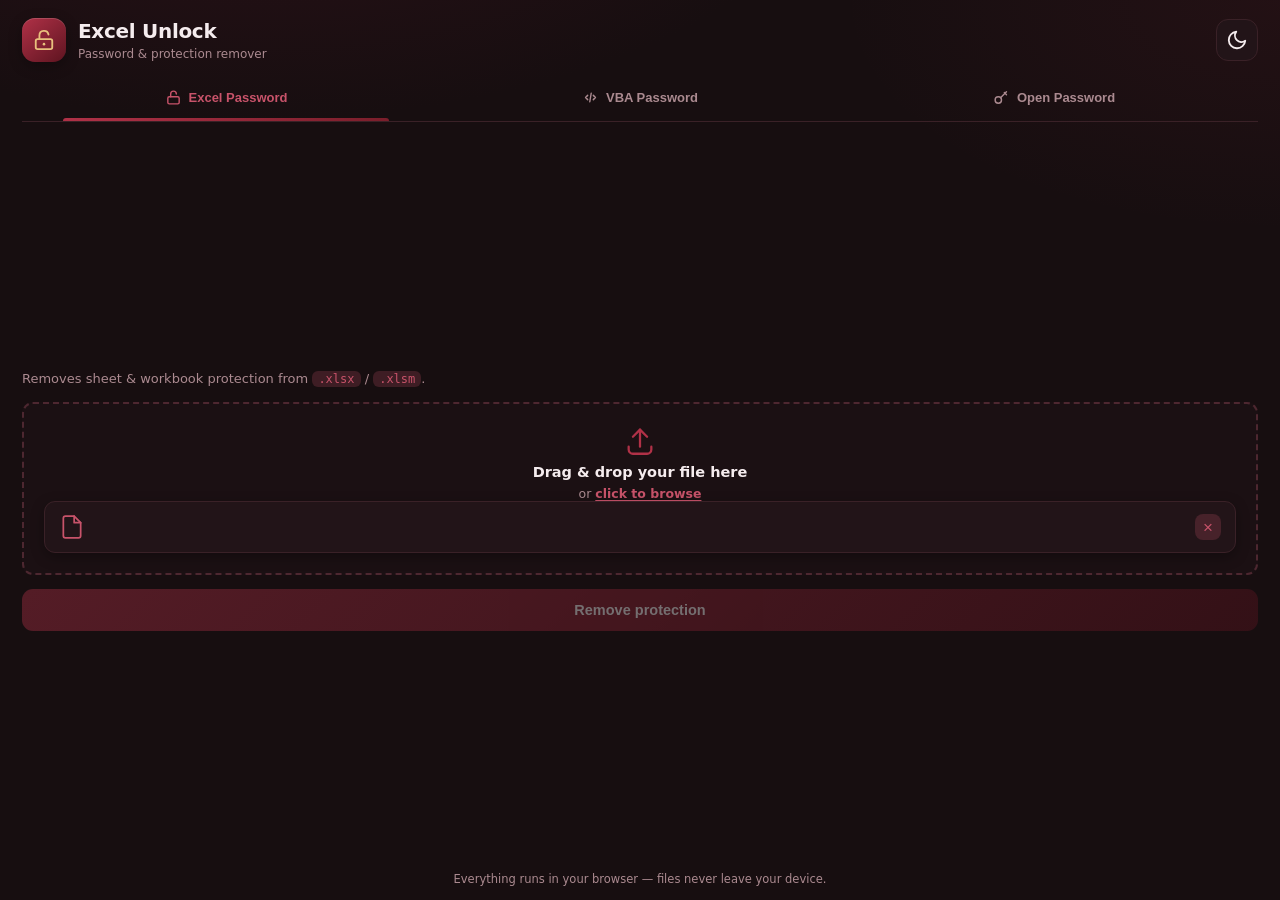
==== web/Excel Unlock.html @ cbd714de "Excel Unlock: desktop (Tauri) + offline web app Three tools: Excel sheet/workbook protection removal" ====
<!doctype html>
<html lang="en" data-theme="dark">
<head>
<meta charset="UTF-8"/>
<meta name="viewport" content="width=device-width, initial-scale=1.0"/>
<title>Excel Unlock</title>
<style>
:root {
  --maroon-900: #4a0f18;
  --maroon-800: #5e1420;
  --maroon-700: #7b1e2b;
  --maroon-600: #932536;
  --maroon-500: #b03147;
  --maroon-400: #c8536a;
  --gold: #e8c07d;

  --radius: 16px;
  --radius-sm: 11px;
  --transition: 160ms cubic-bezier(0.4, 0, 0.2, 1);
  font-family: "Segoe UI", system-ui, -apple-system, sans-serif;
}

:root[data-theme="dark"] {
  --bg: #170e10;
  --bg-grad-1: #2c1118;
  --bg-grad-2: #100809;
  --card-bg: #221418;
  --card-bg-2: #2a181d;
  --card-border: #3a2127;
  --text: #f5ecee;
  --text-dim2: #ab8a90;
  --accent: #b03147;
  --accent-strong: #c8536a;
  --dz-bg: #1b1013;
  --dz-border: #4d2730;
  --shadow: 0 14px 40px rgba(0, 0, 0, 0.4);
  --shadow-sm: 0 4px 14px rgba(0, 0, 0, 0.3);
  --ok: #52c08a;
  --warn: #e6b155;
  --err: #ec6f85;
  --glow: rgba(200, 83, 106, 0.22);
}
:root[data-theme="light"] {
  --bg: #f4ebee;
  --bg-grad-1: #fbf4f5;
  --bg-grad-2: #ecd9de;
  --card-bg: #ffffff;
  --card-bg-2: #fdf8f9;
  --card-border: #ecd9de;
  --text: #2a141a;
  --text-dim2: #7d5d64;
  --accent: #7b1e2b;
  --accent-strong: #932536;
  --dz-bg: #fbf3f5;
  --dz-border: #e2c4cc;
  --shadow: 0 14px 40px rgba(123, 30, 43, 0.12);
  --shadow-sm: 0 4px 14px rgba(123, 30, 43, 0.08);
  --ok: #2e9c66;
  --warn: #b5801f;
  --err: #c93b52;
  --glow: rgba(147, 37, 54, 0.16);
}

* { box-sizing: border-box; margin: 0; padding: 0; }
html, body { height: 100%; }
body {
  background: radial-gradient(1000px 500px at 20% -20%, var(--bg-grad-1), transparent 60%),
    radial-gradient(800px 420px at 100% 0%, rgba(176, 49, 71, 0.08), transparent 55%), var(--bg);
  color: var(--text);
  height: 100vh;
  overflow: hidden;
  transition: background var(--transition), color var(--transition);
  -webkit-font-smoothing: antialiased;
  user-select: none;
}
.app {
  max-width: none;
  margin: 0;
  height: 100vh;
  padding: 18px 22px 14px;
  display: flex;
  flex-direction: column;
}

/* ---------- Top bar ---------- */
.topbar { display: flex; align-items: center; justify-content: space-between; margin-bottom: 16px; }
.brand { display: flex; align-items: center; gap: 12px; }
.logo {
  width: 44px; height: 44px; border-radius: 13px;
  background: linear-gradient(140deg, var(--maroon-500), var(--maroon-800));
  color: var(--gold); display: grid; place-items: center;
  box-shadow: var(--shadow-sm), inset 0 1px 0 rgba(255,255,255,0.15);
}
.brand-text h1 { font-size: 20px; font-weight: 700; letter-spacing: -0.3px; }
.subtitle { font-size: 12px; color: var(--text-dim2); }
.icon-btn {
  width: 42px; height: 42px; border-radius: 12px;
  border: 1px solid var(--card-border); background: var(--card-bg);
  color: var(--text); cursor: pointer; display: grid; place-items: center;
  transition: var(--transition);
}
.icon-btn:hover { transform: translateY(-2px); border-color: var(--accent); box-shadow: var(--shadow-sm); }

/* ---------- Tabs ---------- */
.tabs {
  display: flex; gap: 6px; padding: 0 0 2px;
  border-bottom: 1px solid var(--card-border); margin-bottom: 18px;
}
.tab {
  position: relative;
  flex: 1; display: flex; align-items: center; justify-content: center; gap: 7px;
  padding: 11px 8px 13px; border: none; background: transparent; cursor: pointer;
  font-size: 13px; font-weight: 600; color: var(--text-dim2);
  transition: var(--transition);
}
.tab:hover { color: var(--text); }
.tab.active { color: var(--accent-strong); }
.tab.active::after {
  content: "";
  position: absolute; left: 10%; right: 10%; bottom: -2px; height: 3px;
  border-radius: 3px 3px 0 0;
  background: linear-gradient(90deg, var(--maroon-500), var(--maroon-700));
}

/* ---------- Panels ---------- */
.panels {
  flex: 1;
  padding: 0;
  overflow-y: auto;
  position: relative;
  display: flex;
  flex-direction: column;
  justify-content: center;
}
.panel { display: none; animation: fade 200ms ease; }
.panel.active { display: block; }
@keyframes fade { from { opacity: 0; transform: translateY(5px); } to { opacity: 1; transform: translateY(0); } }
.panel-desc { font-size: 13px; color: var(--text-dim2); line-height: 1.5; margin-bottom: 14px; }
code { background: var(--glow); padding: 1px 6px; border-radius: 6px; font-size: 12px; color: var(--accent-strong); }

/* ---------- Dropzone ---------- */
.dropzone {
  position: relative; border: 2px dashed var(--dz-border); background: var(--dz-bg);
  border-radius: var(--radius-sm); min-height: 150px; display: grid; place-items: center;
  text-align: center; padding: 20px; cursor: pointer; transition: var(--transition);
  margin-bottom: 14px; overflow: hidden;
}
.dropzone.compact { min-height: 110px; padding: 14px; margin-bottom: 12px; }
.dropzone:hover { border-color: var(--accent); background: color-mix(in srgb, var(--dz-bg) 82%, var(--accent) 18%); }
.dropzone:focus-visible { outline: none; border-color: var(--accent-strong); box-shadow: 0 0 0 3px var(--glow); }
.panel .dropzone.drag-active {
  border-color: var(--accent-strong); border-style: solid;
  background: color-mix(in srgb, var(--dz-bg) 70%, var(--accent) 30%);
}
.dz-empty { display: flex; flex-direction: column; align-items: center; gap: 6px; pointer-events: none; }
.dz-ico { color: var(--accent); transition: transform var(--transition); }
.drag-active .dz-ico { transform: translateY(-4px) scale(1.08); }
.dz-title { font-size: 14.5px; font-weight: 600; color: var(--text); }
.dz-sub { font-size: 12.5px; color: var(--text-dim2); }
.link { color: var(--accent-strong); font-weight: 600; text-decoration: underline; text-underline-offset: 2px; }
.dz-file {
  display: flex; align-items: center; gap: 11px; width: 100%; padding: 12px 14px;
  background: var(--card-bg); border: 1px solid var(--card-border); border-radius: var(--radius-sm);
  box-shadow: var(--shadow-sm);
}
.file-ico { color: var(--accent-strong); flex-shrink: 0; }
.dz-filename {
  flex: 1; min-width: 0; font-size: 13.5px; font-weight: 600; text-align: left;
  overflow: hidden; text-overflow: ellipsis; white-space: nowrap; direction: ltr; user-select: text;
}
.clear-btn {
  width: 26px; height: 26px; border-radius: 8px; border: none; background: var(--glow);
  color: var(--accent-strong); font-size: 17px; line-height: 1; cursor: pointer; flex-shrink: 0;
  transition: var(--transition);
}
.clear-btn:hover { background: var(--accent); color: #fff; }
.dz-overlay {
  position: absolute; inset: 0; display: grid; place-items: center;
  background: color-mix(in srgb, var(--accent) 22%, transparent); color: var(--text);
  font-size: 15px; font-weight: 700; opacity: 0; pointer-events: none; transition: opacity var(--transition);
}
.drag-active .dz-overlay { opacity: 1; }

/* ---------- Run button ---------- */
.run-btn {
  width: 100%; border: none; border-radius: var(--radius-sm); padding: 13px; font-size: 14.5px;
  font-weight: 700; color: #fff; background: linear-gradient(135deg, var(--maroon-500), var(--maroon-800));
  cursor: pointer; transition: var(--transition); box-shadow: 0 8px 20px rgba(123, 30, 43, 0.35);
}
.run-btn:hover:not(:disabled) { transform: translateY(-2px); box-shadow: 0 12px 26px rgba(123, 30, 43, 0.48); }
.run-btn:active:not(:disabled) { transform: translateY(0); }
.run-btn:disabled { opacity: 0.4; cursor: not-allowed; box-shadow: none; }
.run-btn.busy { cursor: progress; opacity: 0.85; }
.run-btn.compact { width: auto; flex-shrink: 0; padding: 12px 24px; }
.run-btn.ghost {
  background: transparent; color: var(--err); box-shadow: none;
  border: 1px solid color-mix(in srgb, var(--err) 45%, transparent);
}
.run-btn.ghost:hover:not(:disabled) { background: color-mix(in srgb, var(--err) 12%, transparent); transform: none; box-shadow: none; }

/* ---------- Crypto options ---------- */
.pw-row { display: flex; gap: 10px; margin-bottom: 12px; }
.pw-input {
  flex: 1; min-width: 0; padding: 11px 13px; font-size: 13.5px; border-radius: var(--radius-sm);
  border: 1px solid var(--card-border); background: var(--dz-bg); color: var(--text);
  transition: var(--transition); user-select: text;
}
.pw-input::placeholder { color: var(--text-dim2); }
.pw-input:focus { outline: none; border-color: var(--accent-strong); box-shadow: 0 0 0 3px var(--glow); }
.pw-input:disabled { opacity: 0.5; }

.opts-grid {
  display: flex; flex-wrap: wrap; align-items: center; gap: 10px 14px;
  padding: 11px 13px; background: var(--dz-bg); border: 1px solid var(--card-border);
  border-radius: var(--radius-sm); margin-bottom: 10px;
}
.opt { display: flex; align-items: center; gap: 8px; font-size: 13px; color: var(--text); }
.opt input[type="checkbox"] { width: 16px; height: 16px; accent-color: var(--accent); }
.opt-inline { display: flex; align-items: center; gap: 7px; }
.opt-inline span { font-size: 12.5px; color: var(--text-dim2); }
.muted { color: var(--text-dim2); font-size: 12px; margin-bottom: 10px; direction: ltr; }
.hidden-when-empty:empty { display: none; }
.mini-btn, .mini-select {
  padding: 7px 11px; font-size: 12.5px; border-radius: 9px; border: 1px solid var(--card-border);
  background: var(--card-bg); color: var(--text); cursor: pointer; transition: var(--transition);
}
.mini-btn:hover:not(:disabled) { border-color: var(--accent); }
.mini-btn:disabled { opacity: 0.5; cursor: not-allowed; }

.recover-actions { display: flex; gap: 10px; }
.progress {
  display: flex; align-items: center; gap: 10px; font-size: 12.5px; color: var(--text-dim2);
  font-family: ui-monospace, monospace; margin-top: 11px;
}
.spinner {
  width: 15px; height: 15px; border: 2px solid var(--glow); border-top-color: var(--accent-strong);
  border-radius: 50%; animation: spin 0.7s linear infinite; flex-shrink: 0;
}
@keyframes spin { to { transform: rotate(360deg); } }

/* ---------- Result ---------- */
.result {
  margin-top: 13px; font-size: 13px; line-height: 1.5; display: none; border-radius: var(--radius-sm);
  padding: 12px 14px; border: 1px solid transparent; align-items: flex-start; gap: 10px;
}
.result.show { display: flex; animation: pop 220ms cubic-bezier(0.34, 1.56, 0.64, 1); }
@keyframes pop { from { opacity: 0; transform: translateY(6px); } to { opacity: 1; transform: translateY(0); } }
.result .r-ico { flex-shrink: 0; margin-top: 1px; }
.result .r-title { font-weight: 700; margin-bottom: 2px; }
.result .path {
  display: block; margin-top: 5px; font-family: ui-monospace, monospace; font-size: 11.5px;
  color: var(--text-dim2); word-break: break-all; direction: ltr; user-select: text;
}
.result.ok { background: color-mix(in srgb, var(--ok) 12%, transparent); border-color: color-mix(in srgb, var(--ok) 35%, transparent); }
.result.ok .r-ico, .result.ok .r-title { color: var(--ok); }
.result.warn { background: color-mix(in srgb, var(--warn) 12%, transparent); border-color: color-mix(in srgb, var(--warn) 35%, transparent); }
.result.warn .r-ico, .result.warn .r-title { color: var(--warn); }
.result.err { background: color-mix(in srgb, var(--err) 12%, transparent); border-color: color-mix(in srgb, var(--err) 35%, transparent); }
.result.err .r-ico, .result.err .r-title { color: var(--err); }

/* ---------- Footer ---------- */
.footer { margin-top: 12px; text-align: center; font-size: 11.5px; color: var(--text-dim2); }
</style></head><body>
    <div class="app">
      <header class="topbar">
        <div class="brand">
          <div class="logo" aria-hidden="true">
            <svg viewBox="0 0 24 24" width="22" height="22" fill="none" stroke="currentColor" stroke-width="2" stroke-linecap="round" stroke-linejoin="round"><rect x="3" y="11" width="18" height="11" rx="2"/><path d="M7 11V7a5 5 0 0 1 9.9-1"/><circle cx="12" cy="16.5" r="1.4" fill="currentColor" stroke="none"/></svg>
          </div>
          <div class="brand-text"><h1>Excel Unlock</h1><span class="subtitle">Password &amp; protection remover</span></div>
        </div>
        <button id="themeToggle" class="icon-btn" title="Toggle theme" aria-label="Toggle theme"></button>
      </header>

      <nav class="tabs" role="tablist">
        <button class="tab active" data-tab="excel" role="tab"><svg viewBox="0 0 24 24" width="17" height="17" fill="none" stroke="currentColor" stroke-width="2" stroke-linecap="round" stroke-linejoin="round"><rect x="4" y="11" width="16" height="10" rx="2"/><path d="M8 11V7a4 4 0 0 1 8 0"/></svg><span>Excel Password</span></button>
        <button class="tab" data-tab="vba" role="tab"><svg viewBox="0 0 24 24" width="17" height="17" fill="none" stroke="currentColor" stroke-width="2" stroke-linecap="round" stroke-linejoin="round"><polyline points="8 9 5 12 8 15"/><polyline points="16 9 19 12 16 15"/><line x1="13" y1="6" x2="11" y2="18"/></svg><span>VBA Password</span></button>
        <button class="tab" data-tab="crypto" role="tab"><svg viewBox="0 0 24 24" width="17" height="17" fill="none" stroke="currentColor" stroke-width="2" stroke-linecap="round" stroke-linejoin="round"><circle cx="7.5" cy="15.5" r="4.5"/><path d="m10.7 12.3 8.3-8.3"/><path d="m16 5 3 3"/></svg><span>Open Password</span></button>
      </nav>

      <div class="panels">
        <section class="panel active" data-tool="excel">
          <p class="panel-desc">Removes sheet &amp; workbook protection from <code>.xlsx</code> / <code>.xlsm</code>.</p>
          <div class="dropzone" data-tool="excel" tabindex="0" role="button">
            <div class="dz-empty"><svg class="dz-ico" viewBox="0 0 24 24" width="34" height="34" fill="none" stroke="currentColor" stroke-width="1.6" stroke-linecap="round" stroke-linejoin="round"><path d="M12 16V4"/><path d="m7 9 5-5 5 5"/><path d="M20 16v2a3 3 0 0 1-3 3H7a3 3 0 0 1-3-3v-2"/></svg><div class="dz-title">Drag &amp; drop your file here</div><div class="dz-sub">or <span class="link">click to browse</span></div></div>
            <div class="dz-file" hidden><svg class="file-ico" viewBox="0 0 24 24" width="26" height="26" fill="none" stroke="currentColor" stroke-width="1.6" stroke-linecap="round" stroke-linejoin="round"><path d="M14 2H6a2 2 0 0 0-2 2v16a2 2 0 0 0 2 2h12a2 2 0 0 0 2-2V8z"/><path d="M14 2v6h6"/></svg><span class="dz-filename"></span><button class="clear-btn" aria-label="Remove">&times;</button></div>
            <div class="dz-overlay">Drop to load</div>
          </div>
          <button class="run-btn" data-tool="excel" disabled>Remove protection</button>
          <div class="result" data-tool="excel"></div>
        </section>

        <section class="panel" data-tool="vba">
          <p class="panel-desc">Unlocks the VBA macro project in <code>.xlsm</code> / <code>.xlsb</code>.</p>
          <div class="dropzone" data-tool="vba" tabindex="0" role="button">
            <div class="dz-empty"><svg class="dz-ico" viewBox="0 0 24 24" width="34" height="34" fill="none" stroke="currentColor" stroke-width="1.6" stroke-linecap="round" stroke-linejoin="round"><path d="M12 16V4"/><path d="m7 9 5-5 5 5"/><path d="M20 16v2a3 3 0 0 1-3 3H7a3 3 0 0 1-3-3v-2"/></svg><div class="dz-title">Drag &amp; drop your file here</div><div class="dz-sub">or <span class="link">click to browse</span></div></div>
            <div class="dz-file" hidden><svg class="file-ico" viewBox="0 0 24 24" width="26" height="26" fill="none" stroke="currentColor" stroke-width="1.6" stroke-linecap="round" stroke-linejoin="round"><path d="M14 2H6a2 2 0 0 0-2 2v16a2 2 0 0 0 2 2h12a2 2 0 0 0 2-2V8z"/><path d="M14 2v6h6"/></svg><span class="dz-filename"></span><button class="clear-btn" aria-label="Remove">&times;</button></div>
            <div class="dz-overlay">Drop to load</div>
          </div>
          <button class="run-btn" data-tool="vba" disabled>Remove VBA password</button>
          <div class="result" data-tool="vba"></div>
        </section>

        <section class="panel" data-tool="crypto">
          <p class="panel-desc">For files encrypted with a password to open — real AES. Only works if you remember it or it's weak.</p>
          <div class="dropzone compact" data-tool="crypto" tabindex="0" role="button">
            <div class="dz-empty"><svg class="dz-ico" viewBox="0 0 24 24" width="28" height="28" fill="none" stroke="currentColor" stroke-width="1.6" stroke-linecap="round" stroke-linejoin="round"><path d="M12 16V4"/><path d="m7 9 5-5 5 5"/><path d="M20 16v2a3 3 0 0 1-3 3H7a3 3 0 0 1-3-3v-2"/></svg><div class="dz-title">Drag &amp; drop your encrypted file</div><div class="dz-sub">or <span class="link">click to browse</span></div></div>
            <div class="dz-file" hidden><svg class="file-ico" viewBox="0 0 24 24" width="26" height="26" fill="none" stroke="currentColor" stroke-width="1.6" stroke-linecap="round" stroke-linejoin="round"><path d="M14 2H6a2 2 0 0 0-2 2v16a2 2 0 0 0 2 2h12a2 2 0 0 0 2-2V8z"/><path d="M14 2v6h6"/></svg><span class="dz-filename"></span><button class="clear-btn" aria-label="Remove">&times;</button></div>
            <div class="dz-overlay">Drop to load</div>
          </div>
          <div class="pw-row">
            <input id="pwInput" type="text" class="pw-input" placeholder="If you remember it, type the password" autocomplete="off" spellcheck="false" disabled />
            <button id="tryBtn" class="run-btn compact" disabled>Try</button>
          </div>
          <div class="opts-grid">
            <label class="opt"><input type="checkbox" id="optBuiltin" checked /> <span>Common passwords</span></label>
            <button id="wordlistBtn" class="mini-btn" disabled>Add wordlist…</button>
            <div class="opt-inline"><span>Brute</span>
              <select id="bruteCharset" class="mini-select"><option value="">Off</option><option value="digits">0-9</option><option value="lower">a-z</option><option value="lower_digits">a-z 0-9</option><option value="alnum">A-Z a-z 0-9</option></select>
              <select id="bruteMax" class="mini-select"><option value="3">≤3</option><option value="4">≤4</option><option value="5">≤5</option><option value="6">≤6</option></select>
            </div>
            <div class="opt-inline"><span>Speed</span><select id="power" class="mini-select"><option value="saver">Saver</option><option value="balanced" selected>Balanced</option><option value="max">Max</option></select></div>
          </div>
          <div id="wordlistName" class="muted hidden-when-empty"></div>
          <div class="recover-actions">
            <button id="crackBtn" class="run-btn" disabled>Start recovery</button>
            <button id="cancelBtn" class="run-btn ghost" hidden>Cancel</button>
          </div>
          <div id="progress" class="progress" hidden><div class="spinner"></div><span id="progressText">Starting…</span></div>
          <div class="result" data-tool="crypto"></div>
        </section>
      </div>
      <footer class="footer">Everything runs in your browser — files never leave your device.</footer>
    </div>
    <input type="file" id="fileInput" accept=".xlsx,.xlsm,.xlsb,.xls" hidden />
<script>
/*!

JSZip v3.10.2 - A JavaScript class for generating and reading zip files
<http://stuartk.com/jszip>

(c) 2009-2016 Stuart Knightley <stuart [at] stuartk.com>
Dual licenced under the MIT license or GPLv3. See https://raw.github.com/Stuk/jszip/main/LICENSE.markdown.

JSZip uses the library pako released under the MIT license :
https://github.com/nodeca/pako/blob/main/LICENSE
*/

!function(e){if("object"==typeof exports&&"undefined"!=typeof module)module.exports=e();else if("function"==typeof define&&define.amd)define([],e);else{("undefined"!=typeof window?window:"undefined"!=typeof global?global:"undefined"!=typeof self?self:this).JSZip=e()}}(function(){return function s(a,o,h){function u(r,e){if(!o[r]){if(!a[r]){var t="function"==typeof require&&require;if(!e&&t)return t(r,!0);if(l)return l(r,!0);var n=new Error("Cannot find module '"+r+"'");throw n.code="MODULE_NOT_FOUND",n}var i=o[r]={exports:{}};a[r][0].call(i.exports,function(e){var t=a[r][1][e];return u(t||e)},i,i.exports,s,a,o,h)}return o[r].exports}for(var l="function"==typeof require&&require,e=0;e<h.length;e++)u(h[e]);return u}({1:[function(e,t,r){"use strict";var d=e("./utils"),c=e("./support"),p="ABCDEFGHIJKLMNOPQRSTUVWXYZabcdefghijklmnopqrstuvwxyz0123456789+/=";r.encode=function(e){for(var t,r,n,i,s,a,o,h=[],u=0,l=e.length,f=l,c="string"!==d.getTypeOf(e);u<e.length;)f=l-u,n=c?(t=e[u++],r=u<l?e[u++]:0,u<l?e[u++]:0):(t=e.charCodeAt(u++),r=u<l?e.charCodeAt(u++):0,u<l?e.charCodeAt(u++):0),i=t>>2,s=(3&t)<<4|r>>4,a=1<f?(15&r)<<2|n>>6:64,o=2<f?63&n:64,h.push(p.charAt(i)+p.charAt(s)+p.charAt(a)+p.charAt(o));return h.join("")},r.decode=function(e){var t,r,n,i,s,a,o=0,h=0,u="data:";if(e.substr(0,u.length)===u)throw new Error("Invalid base64 input, it looks like a data url.");var l,f=3*(e=e.replace(/[^A-Za-z0-9+/=]/g,"")).length/4;if(e.charAt(e.length-1)===p.charAt(64)&&f--,e.charAt(e.length-2)===p.charAt(64)&&f--,f%1!=0)throw new Error("Invalid base64 input, bad content length.");for(l=c.uint8array?new Uint8Array(0|f):new Array(0|f);o<e.length;)t=p.indexOf(e.charAt(o++))<<2|(i=p.indexOf(e.charAt(o++)))>>4,r=(15&i)<<4|(s=p.indexOf(e.charAt(o++)))>>2,n=(3&s)<<6|(a=p.indexOf(e.charAt(o++))),l[h++]=t,64!==s&&(l[h++]=r),64!==a&&(l[h++]=n);return l}},{"./support":30,"./utils":32}],2:[function(e,t,r){"use strict";var n=e("./external"),i=e("./stream/DataWorker"),s=e("./stream/Crc32Probe"),a=e("./stream/DataLengthProbe");function o(e,t,r,n,i){this.compressedSize=e,this.uncompressedSize=t,this.crc32=r,this.compression=n,this.compressedContent=i}o.prototype={getContentWorker:function(){var e=new i(n.Promise.resolve(this.compressedContent)).pipe(this.compression.uncompressWorker()).pipe(new a("data_length")),t=this;return e.on("end",function(){if(this.streamInfo.data_length!==t.uncompressedSize)throw new Error("Bug : uncompressed data size mismatch")}),e},getCompressedWorker:function(){return new i(n.Promise.resolve(this.compressedContent)).withStreamInfo("compressedSize",this.compressedSize).withStreamInfo("uncompressedSize",this.uncompressedSize).withStreamInfo("crc32",this.crc32).withStreamInfo("compression",this.compression)}},o.createWorkerFrom=function(e,t,r){return e.pipe(new s).pipe(new a("uncompressedSize")).pipe(t.compressWorker(r)).pipe(new a("compressedSize")).withStreamInfo("compression",t)},t.exports=o},{"./external":6,"./stream/Crc32Probe":25,"./stream/DataLengthProbe":26,"./stream/DataWorker":27}],3:[function(e,t,r){"use strict";var n=e("./stream/GenericWorker");r.STORE={magic:"\0\0",compressWorker:function(){return new n("STORE compression")},uncompressWorker:function(){return new n("STORE decompression")}},r.DEFLATE=e("./flate")},{"./flate":7,"./stream/GenericWorker":28}],4:[function(e,t,r){"use strict";var n=e("./utils");var o=function(){for(var e,t=[],r=0;r<256;r++){e=r;for(var n=0;n<8;n++)e=1&e?3988292384^e>>>1:e>>>1;t[r]=e}return t}();t.exports=function(e,t){return void 0!==e&&e.length?"string"!==n.getTypeOf(e)?function(e,t,r,n){var i=o,s=n+r;e^=-1;for(var a=n;a<s;a++)e=e>>>8^i[255&(e^t[a])];return-1^e}(0|t,e,e.length,0):function(e,t,r,n){var i=o,s=n+r;e^=-1;for(var a=n;a<s;a++)e=e>>>8^i[255&(e^t.charCodeAt(a))];return-1^e}(0|t,e,e.length,0):0}},{"./utils":32}],5:[function(e,t,r){"use strict";r.base64=!1,r.binary=!1,r.dir=!1,r.createFolders=!0,r.date=null,r.compression=null,r.compressionOptions=null,r.comment=null,r.unixPermissions=null,r.dosPermissions=null},{}],6:[function(e,t,r){"use strict";var n=null;n="undefined"!=typeof Promise?Promise:e("lie"),t.exports={Promise:n}},{lie:37}],7:[function(e,t,r){"use strict";var n="undefined"!=typeof Uint8Array&&"undefined"!=typeof Uint16Array&&"undefined"!=typeof Uint32Array,i=e("pako"),s=e("./utils"),a=e("./stream/GenericWorker"),o=n?"uint8array":"array";function h(e,t){a.call(this,"FlateWorker/"+e),this._pako=null,this._pakoAction=e,this._pakoOptions=t,this.meta={}}r.magic="\b\0",s.inherits(h,a),h.prototype.processChunk=function(e){this.meta=e.meta,null===this._pako&&this._createPako(),this._pako.push(s.transformTo(o,e.data),!1)},h.prototype.flush=function(){a.prototype.flush.call(this),null===this._pako&&this._createPako(),this._pako.push([],!0)},h.prototype.cleanUp=function(){a.prototype.cleanUp.call(this),this._pako=null},h.prototype._createPako=function(){this._pako=new i[this._pakoAction]({raw:!0,level:this._pakoOptions.level||-1});var t=this;this._pako.onData=function(e){t.push({data:e,meta:t.meta})}},r.compressWorker=function(e){return new h("Deflate",e)},r.uncompressWorker=function(){return new h("Inflate",{})}},{"./stream/GenericWorker":28,"./utils":32,pako:38}],8:[function(e,t,r){"use strict";function A(e,t){var r,n="";for(r=0;r<t;r++)n+=String.fromCharCode(255&e),e>>>=8;return n}function n(e,t,r,n,i,s){var a,o,h=e.file,u=e.compression,l=s!==O.utf8encode,f=I.transformTo("string",s(h.name)),c=I.transformTo("string",O.utf8encode(h.name)),d=h.comment,p=I.transformTo("string",s(d)),m=I.transformTo("string",O.utf8encode(d)),_=c.length!==h.name.length,g=m.length!==d.length,b="",v="",y="",w=h.dir,k=h.date,x={crc32:0,compressedSize:0,uncompressedSize:0};t&&!r||(x.crc32=e.crc32,x.compressedSize=e.compressedSize,x.uncompressedSize=e.uncompressedSize);var S=0;t&&(S|=8),l||!_&&!g||(S|=2048);var z=0,C=0;w&&(z|=16),"UNIX"===i?(C=798,z|=function(e,t){var r=e;return e||(r=t?16893:33204),(65535&r)<<16}(h.unixPermissions,w)):(C=20,z|=function(e){return 63&(e||0)}(h.dosPermissions)),a=k.getUTCHours(),a<<=6,a|=k.getUTCMinutes(),a<<=5,a|=k.getUTCSeconds()/2,o=k.getUTCFullYear()-1980,o<<=4,o|=k.getUTCMonth()+1,o<<=5,o|=k.getUTCDate(),_&&(v=A(1,1)+A(B(f),4)+c,b+="up"+A(v.length,2)+v),g&&(y=A(1,1)+A(B(p),4)+m,b+="uc"+A(y.length,2)+y);var E="";return E+="\n\0",E+=A(S,2),E+=u.magic,E+=A(a,2),E+=A(o,2),E+=A(x.crc32,4),E+=A(x.compressedSize,4),E+=A(x.uncompressedSize,4),E+=A(f.length,2),E+=A(b.length,2),{fileRecord:R.LOCAL_FILE_HEADER+E+f+b,dirRecord:R.CENTRAL_FILE_HEADER+A(C,2)+E+A(p.length,2)+"\0\0\0\0"+A(z,4)+A(n,4)+f+b+p}}var I=e("../utils"),i=e("../stream/GenericWorker"),O=e("../utf8"),B=e("../crc32"),R=e("../signature");function s(e,t,r,n){i.call(this,"ZipFileWorker"),this.bytesWritten=0,this.zipComment=t,this.zipPlatform=r,this.encodeFileName=n,this.streamFiles=e,this.accumulate=!1,this.contentBuffer=[],this.dirRecords=[],this.currentSourceOffset=0,this.entriesCount=0,this.currentFile=null,this._sources=[]}I.inherits(s,i),s.prototype.push=function(e){var t=e.meta.percent||0,r=this.entriesCount,n=this._sources.length;this.accumulate?this.contentBuffer.push(e):(this.bytesWritten+=e.data.length,i.prototype.push.call(this,{data:e.data,meta:{currentFile:this.currentFile,percent:r?(t+100*(r-n-1))/r:100}}))},s.prototype.openedSource=function(e){this.currentSourceOffset=this.bytesWritten,this.currentFile=e.file.name;var t=this.streamFiles&&!e.file.dir;if(t){var r=n(e,t,!1,this.currentSourceOffset,this.zipPlatform,this.encodeFileName);this.push({data:r.fileRecord,meta:{percent:0}})}else this.accumulate=!0},s.prototype.closedSource=function(e){this.accumulate=!1;var t=this.streamFiles&&!e.file.dir,r=n(e,t,!0,this.currentSourceOffset,this.zipPlatform,this.encodeFileName);if(this.dirRecords.push(r.dirRecord),t)this.push({data:function(e){return R.DATA_DESCRIPTOR+A(e.crc32,4)+A(e.compressedSize,4)+A(e.uncompressedSize,4)}(e),meta:{percent:100}});else for(this.push({data:r.fileRecord,meta:{percent:0}});this.contentBuffer.length;)this.push(this.contentBuffer.shift());this.currentFile=null},s.prototype.flush=function(){for(var e=this.bytesWritten,t=0;t<this.dirRecords.length;t++)this.push({data:this.dirRecords[t],meta:{percent:100}});var r=this.bytesWritten-e,n=function(e,t,r,n,i){var s=I.transformTo("string",i(n));return R.CENTRAL_DIRECTORY_END+"\0\0\0\0"+A(e,2)+A(e,2)+A(t,4)+A(r,4)+A(s.length,2)+s}(this.dirRecords.length,r,e,this.zipComment,this.encodeFileName);this.push({data:n,meta:{percent:100}})},s.prototype.prepareNextSource=function(){this.previous=this._sources.shift(),this.openedSource(this.previous.streamInfo),this.isPaused?this.previous.pause():this.previous.resume()},s.prototype.registerPrevious=function(e){this._sources.push(e);var t=this;return e.on("data",function(e){t.processChunk(e)}),e.on("end",function(){t.closedSource(t.previous.streamInfo),t._sources.length?t.prepareNextSource():t.end()}),e.on("error",function(e){t.error(e)}),this},s.prototype.resume=function(){return!!i.prototype.resume.call(this)&&(!this.previous&&this._sources.length?(this.prepareNextSource(),!0):this.previous||this._sources.length||this.generatedError?void 0:(this.end(),!0))},s.prototype.error=function(e){var t=this._sources;if(!i.prototype.error.call(this,e))return!1;for(var r=0;r<t.length;r++)try{t[r].error(e)}catch(e){}return!0},s.prototype.lock=function(){i.prototype.lock.call(this);for(var e=this._sources,t=0;t<e.length;t++)e[t].lock()},t.exports=s},{"../crc32":4,"../signature":23,"../stream/GenericWorker":28,"../utf8":31,"../utils":32}],9:[function(e,t,r){"use strict";var u=e("../compressions"),n=e("./ZipFileWorker");r.generateWorker=function(e,a,t){var o=new n(a.streamFiles,t,a.platform,a.encodeFileName),h=0;try{e.forEach(function(e,t){h++;var r=function(e,t){var r=e||t,n=u[r];if(!n)throw new Error(r+" is not a valid compression method !");return n}(t.options.compression,a.compression),n=t.options.compressionOptions||a.compressionOptions||{},i=t.dir,s=t.date;t._compressWorker(r,n).withStreamInfo("file",{name:e,dir:i,date:s,comment:t.comment||"",unixPermissions:t.unixPermissions,dosPermissions:t.dosPermissions}).pipe(o)}),o.entriesCount=h}catch(e){o.error(e)}return o}},{"../compressions":3,"./ZipFileWorker":8}],10:[function(e,t,r){"use strict";function n(){if(!(this instanceof n))return new n;if(arguments.length)throw new Error("The constructor with parameters has been removed in JSZip 3.0, please check the upgrade guide.");this.files=Object.create(null),this.comment=null,this.root="",this.clone=function(){var e=new n;for(var t in this)"function"!=typeof this[t]&&(e[t]=this[t]);return e}}(n.prototype=e("./object")).loadAsync=e("./load"),n.support=e("./support"),n.defaults=e("./defaults"),n.version="3.10.2",n.loadAsync=function(e,t){return(new n).loadAsync(e,t)},n.external=e("./external"),t.exports=n},{"./defaults":5,"./external":6,"./load":11,"./object":15,"./support":30}],11:[function(e,t,r){"use strict";var u=e("./utils"),i=e("./external"),n=e("./utf8"),s=e("./zipEntries"),a=e("./stream/Crc32Probe"),l=e("./nodejsUtils");function f(n){return new i.Promise(function(e,t){var r=n.decompressed.getContentWorker().pipe(new a);r.on("error",function(e){t(e)}).on("end",function(){r.streamInfo.crc32!==n.decompressed.crc32?t(new Error("Corrupted zip : CRC32 mismatch")):e()}).resume()})}t.exports=function(e,o){var h=this;return o=u.extend(o||{},{base64:!1,checkCRC32:!1,optimizedBinaryString:!1,createFolders:!1,decodeFileName:n.utf8decode}),l.isNode&&l.isStream(e)?i.Promise.reject(new Error("JSZip can't accept a stream when loading a zip file.")):u.prepareContent("the loaded zip file",e,!0,o.optimizedBinaryString,o.base64).then(function(e){var t=new s(o);return t.load(e),t}).then(function(e){var t=[i.Promise.resolve(e)],r=e.files;if(o.checkCRC32)for(var n=0;n<r.length;n++)t.push(f(r[n]));return i.Promise.all(t)}).then(function(e){for(var t=e.shift(),r=t.files,n=0;n<r.length;n++){var i=r[n],s=i.fileNameStr,a=u.resolve(i.fileNameStr);h.file(a,i.decompressed,{binary:!0,optimizedBinaryString:!0,date:i.date,dir:i.dir,comment:i.fileCommentStr.length?i.fileCommentStr:null,unixPermissions:i.unixPermissions,dosPermissions:i.dosPermissions,createFolders:o.createFolders}),i.dir||(h.file(a).unsafeOriginalName=s)}return t.zipComment.length&&(h.comment=t.zipComment),h})}},{"./external":6,"./nodejsUtils":14,"./stream/Crc32Probe":25,"./utf8":31,"./utils":32,"./zipEntries":33}],12:[function(e,t,r){"use strict";var n=e("../utils"),i=e("../stream/GenericWorker");function s(e,t){i.call(this,"Nodejs stream input adapter for "+e),this._upstreamEnded=!1,this._bindStream(t)}n.inherits(s,i),s.prototype._bindStream=function(e){var t=this;(this._stream=e).pause(),e.on("data",function(e){t.push({data:e,meta:{percent:0}})}).on("error",function(e){t.isPaused?this.generatedError=e:t.error(e)}).on("end",function(){t.isPaused?t._upstreamEnded=!0:t.end()})},s.prototype.pause=function(){return!!i.prototype.pause.call(this)&&(this._stream.pause(),!0)},s.prototype.resume=function(){return!!i.prototype.resume.call(this)&&(this._upstreamEnded?this.end():this._stream.resume(),!0)},t.exports=s},{"../stream/GenericWorker":28,"../utils":32}],13:[function(e,t,r){"use strict";var i=e("readable-stream").Readable;function n(e,t,r){i.call(this,t),this._helper=e;var n=this;e.on("data",function(e,t){n.push(e)||n._helper.pause(),r&&r(t)}).on("error",function(e){n.emit("error",e)}).on("end",function(){n.push(null)})}e("../utils").inherits(n,i),n.prototype._read=function(){this._helper.resume()},t.exports=n},{"../utils":32,"readable-stream":16}],14:[function(e,t,r){"use strict";t.exports={isNode:"undefined"!=typeof Buffer,newBufferFrom:function(e,t){if(Buffer.from&&Buffer.from!==Uint8Array.from)return Buffer.from(e,t);if("number"==typeof e)throw new Error('The "data" argument must not be a number');return new Buffer(e,t)},allocBuffer:function(e){if(Buffer.alloc)return Buffer.alloc(e);var t=new Buffer(e);return t.fill(0),t},isBuffer:function(e){return Buffer.isBuffer(e)},isStream:function(e){return e&&"function"==typeof e.on&&"function"==typeof e.pause&&"function"==typeof e.resume}}},{}],15:[function(e,t,r){"use strict";function s(e,t,r){var n,i=u.getTypeOf(t),s=u.extend(r||{},f);s.date=s.date||new Date,null!==s.compression&&(s.compression=s.compression.toUpperCase()),"string"==typeof s.unixPermissions&&(s.unixPermissions=parseInt(s.unixPermissions,8)),s.unixPermissions&&16384&s.unixPermissions&&(s.dir=!0),s.dosPermissions&&16&s.dosPermissions&&(s.dir=!0),s.dir&&(e=g(e)),s.createFolders&&(n=_(e))&&b.call(this,n,!0);var a="string"===i&&!1===s.binary&&!1===s.base64;r&&void 0!==r.binary||(s.binary=!a),(t instanceof c&&0===t.uncompressedSize||s.dir||!t||0===t.length)&&(s.base64=!1,s.binary=!0,t="",s.compression="STORE",i="string");var o=null;o=t instanceof c||t instanceof l?t:p.isNode&&p.isStream(t)?new m(e,t):u.prepareContent(e,t,s.binary,s.optimizedBinaryString,s.base64);var h=new d(e,o,s);this.files[e]=h}var i=e("./utf8"),u=e("./utils"),l=e("./stream/GenericWorker"),a=e("./stream/StreamHelper"),f=e("./defaults"),c=e("./compressedObject"),d=e("./zipObject"),o=e("./generate"),p=e("./nodejsUtils"),m=e("./nodejs/NodejsStreamInputAdapter"),_=function(e){"/"===e.slice(-1)&&(e=e.substring(0,e.length-1));var t=e.lastIndexOf("/");return 0<t?e.substring(0,t):""},g=function(e){return"/"!==e.slice(-1)&&(e+="/"),e},b=function(e,t){return t=void 0!==t?t:f.createFolders,e=g(e),this.files[e]||s.call(this,e,null,{dir:!0,createFolders:t}),this.files[e]};function h(e){return"[object RegExp]"===Object.prototype.toString.call(e)}var n={load:function(){throw new Error("This method has been removed in JSZip 3.0, please check the upgrade guide.")},forEach:function(e){var t,r,n;for(t in this.files)n=this.files[t],(r=t.slice(this.root.length,t.length))&&t.slice(0,this.root.length)===this.root&&e(r,n)},filter:function(r){var n=[];return this.forEach(function(e,t){r(e,t)&&n.push(t)}),n},file:function(e,t,r){if(1!==arguments.length)return e=this.root+e,s.call(this,e,t,r),this;if(h(e)){var n=e;return this.filter(function(e,t){return!t.dir&&n.test(e)})}var i=this.files[this.root+e];return i&&!i.dir?i:null},folder:function(r){if(!r)return this;if(h(r))return this.filter(function(e,t){return t.dir&&r.test(e)});var e=this.root+r,t=b.call(this,e),n=this.clone();return n.root=t.name,n},remove:function(r){r=this.root+r;var e=this.files[r];if(e||("/"!==r.slice(-1)&&(r+="/"),e=this.files[r]),e&&!e.dir)delete this.files[r];else for(var t=this.filter(function(e,t){return t.name.slice(0,r.length)===r}),n=0;n<t.length;n++)delete this.files[t[n].name];return this},generate:function(){throw new Error("This method has been removed in JSZip 3.0, please check the upgrade guide.")},generateInternalStream:function(e){var t,r={};try{if((r=u.extend(e||{},{streamFiles:!1,compression:"STORE",compressionOptions:null,type:"",platform:"DOS",comment:null,mimeType:"application/zip",encodeFileName:i.utf8encode})).type=r.type.toLowerCase(),r.compression=r.compression.toUpperCase(),"binarystring"===r.type&&(r.type="string"),!r.type)throw new Error("No output type specified.");u.checkSupport(r.type),"darwin"!==r.platform&&"freebsd"!==r.platform&&"linux"!==r.platform&&"sunos"!==r.platform||(r.platform="UNIX"),"win32"===r.platform&&(r.platform="DOS");var n=r.comment||this.comment||"";t=o.generateWorker(this,r,n)}catch(e){(t=new l("error")).error(e)}return new a(t,r.type||"string",r.mimeType)},generateAsync:function(e,t){return this.generateInternalStream(e).accumulate(t)},generateNodeStream:function(e,t){return(e=e||{}).type||(e.type="nodebuffer"),this.generateInternalStream(e).toNodejsStream(t)}};t.exports=n},{"./compressedObject":2,"./defaults":5,"./generate":9,"./nodejs/NodejsStreamInputAdapter":12,"./nodejsUtils":14,"./stream/GenericWorker":28,"./stream/StreamHelper":29,"./utf8":31,"./utils":32,"./zipObject":35}],16:[function(e,t,r){"use strict";t.exports=e("stream")},{stream:void 0}],17:[function(e,t,r){"use strict";var n=e("./DataReader");function i(e){n.call(this,e);for(var t=0;t<this.data.length;t++)e[t]=255&e[t]}e("../utils").inherits(i,n),i.prototype.byteAt=function(e){return this.data[this.zero+e]},i.prototype.lastIndexOfSignature=function(e){for(var t=e.charCodeAt(0),r=e.charCodeAt(1),n=e.charCodeAt(2),i=e.charCodeAt(3),s=this.length-4;0<=s;--s)if(this.data[s]===t&&this.data[s+1]===r&&this.data[s+2]===n&&this.data[s+3]===i)return s-this.zero;return-1},i.prototype.readAndCheckSignature=function(e){var t=e.charCodeAt(0),r=e.charCodeAt(1),n=e.charCodeAt(2),i=e.charCodeAt(3),s=this.readData(4);return t===s[0]&&r===s[1]&&n===s[2]&&i===s[3]},i.prototype.readData=function(e){if(this.checkOffset(e),0===e)return[];var t=this.data.slice(this.zero+this.index,this.zero+this.index+e);return this.index+=e,t},t.exports=i},{"../utils":32,"./DataReader":18}],18:[function(e,t,r){"use strict";var n=e("../utils");function i(e){this.data=e,this.length=e.length,this.index=0,this.zero=0}i.prototype={checkOffset:function(e){this.checkIndex(this.index+e)},checkIndex:function(e){if(this.length<this.zero+e||e<0)throw new Error("End of data reached (data length = "+this.length+", asked index = "+e+"). Corrupted zip ?")},setIndex:function(e){this.checkIndex(e),this.index=e},skip:function(e){this.setIndex(this.index+e)},byteAt:function(){},readInt:function(e){var t,r=0;for(this.checkOffset(e),t=this.index+e-1;t>=this.index;t--)r=(r<<8)+this.byteAt(t);return this.index+=e,r},readString:function(e){return n.transformTo("string",this.readData(e))},readData:function(){},lastIndexOfSignature:function(){},readAndCheckSignature:function(){},readDate:function(){var e=this.readInt(4);return new Date(Date.UTC(1980+(e>>25&127),(e>>21&15)-1,e>>16&31,e>>11&31,e>>5&63,(31&e)<<1))}},t.exports=i},{"../utils":32}],19:[function(e,t,r){"use strict";var n=e("./Uint8ArrayReader");function i(e){n.call(this,e)}e("../utils").inherits(i,n),i.prototype.readData=function(e){this.checkOffset(e);var t=this.data.slice(this.zero+this.index,this.zero+this.index+e);return this.index+=e,t},t.exports=i},{"../utils":32,"./Uint8ArrayReader":21}],20:[function(e,t,r){"use strict";var n=e("./DataReader");function i(e){n.call(this,e)}e("../utils").inherits(i,n),i.prototype.byteAt=function(e){return this.data.charCodeAt(this.zero+e)},i.prototype.lastIndexOfSignature=function(e){return this.data.lastIndexOf(e)-this.zero},i.prototype.readAndCheckSignature=function(e){return e===this.readData(4)},i.prototype.readData=function(e){this.checkOffset(e);var t=this.data.slice(this.zero+this.index,this.zero+this.index+e);return this.index+=e,t},t.exports=i},{"../utils":32,"./DataReader":18}],21:[function(e,t,r){"use strict";var n=e("./ArrayReader");function i(e){n.call(this,e)}e("../utils").inherits(i,n),i.prototype.readData=function(e){if(this.checkOffset(e),0===e)return new Uint8Array(0);var t=this.data.subarray(this.zero+this.index,this.zero+this.index+e);return this.index+=e,t},t.exports=i},{"../utils":32,"./ArrayReader":17}],22:[function(e,t,r){"use strict";var n=e("../utils"),i=e("../support"),s=e("./ArrayReader"),a=e("./StringReader"),o=e("./NodeBufferReader"),h=e("./Uint8ArrayReader");t.exports=function(e){var t=n.getTypeOf(e);return n.checkSupport(t),"string"!==t||i.uint8array?"nodebuffer"===t?new o(e):i.uint8array?new h(n.transformTo("uint8array",e)):new s(n.transformTo("array",e)):new a(e)}},{"../support":30,"../utils":32,"./ArrayReader":17,"./NodeBufferReader":19,"./StringReader":20,"./Uint8ArrayReader":21}],23:[function(e,t,r){"use strict";r.LOCAL_FILE_HEADER="PK",r.CENTRAL_FILE_HEADER="PK",r.CENTRAL_DIRECTORY_END="PK",r.ZIP64_CENTRAL_DIRECTORY_LOCATOR="PK",r.ZIP64_CENTRAL_DIRECTORY_END="PK",r.DATA_DESCRIPTOR="PK\b"},{}],24:[function(e,t,r){"use strict";var n=e("./GenericWorker"),i=e("../utils");function s(e){n.call(this,"ConvertWorker to "+e),this.destType=e}i.inherits(s,n),s.prototype.processChunk=function(e){this.push({data:i.transformTo(this.destType,e.data),meta:e.meta})},t.exports=s},{"../utils":32,"./GenericWorker":28}],25:[function(e,t,r){"use strict";var n=e("./GenericWorker"),i=e("../crc32");function s(){n.call(this,"Crc32Probe"),this.withStreamInfo("crc32",0)}e("../utils").inherits(s,n),s.prototype.processChunk=function(e){this.streamInfo.crc32=i(e.data,this.streamInfo.crc32||0),this.push(e)},t.exports=s},{"../crc32":4,"../utils":32,"./GenericWorker":28}],26:[function(e,t,r){"use strict";var n=e("../utils"),i=e("./GenericWorker");function s(e){i.call(this,"DataLengthProbe for "+e),this.propName=e,this.withStreamInfo(e,0)}n.inherits(s,i),s.prototype.processChunk=function(e){if(e){var t=this.streamInfo[this.propName]||0;this.streamInfo[this.propName]=t+e.data.length}i.prototype.processChunk.call(this,e)},t.exports=s},{"../utils":32,"./GenericWorker":28}],27:[function(e,t,r){"use strict";var n=e("../utils"),i=e("./GenericWorker");function s(e){i.call(this,"DataWorker");var t=this;this.dataIsReady=!1,this.index=0,this.max=0,this.data=null,this.type="",this._tickScheduled=!1,e.then(function(e){t.dataIsReady=!0,t.data=e,t.max=e&&e.length||0,t.type=n.getTypeOf(e),t.isPaused||t._tickAndRepeat()},function(e){t.error(e)})}n.inherits(s,i),s.prototype.cleanUp=function(){i.prototype.cleanUp.call(this),this.data=null},s.prototype.resume=function(){return!!i.prototype.resume.call(this)&&(!this._tickScheduled&&this.dataIsReady&&(this._tickScheduled=!0,n.delay(this._tickAndRepeat,[],this)),!0)},s.prototype._tickAndRepeat=function(){this._tickScheduled=!1,this.isPaused||this.isFinished||(this._tick(),this.isFinished||(n.delay(this._tickAndRepeat,[],this),this._tickScheduled=!0))},s.prototype._tick=function(){if(this.isPaused||this.isFinished)return!1;var e=null,t=Math.min(this.max,this.index+16384);if(this.index>=this.max)return this.end();switch(this.type){case"string":e=this.data.substring(this.index,t);break;case"uint8array":e=this.data.subarray(this.index,t);break;case"array":case"nodebuffer":e=this.data.slice(this.index,t)}return this.index=t,this.push({data:e,meta:{percent:this.max?this.index/this.max*100:0}})},t.exports=s},{"../utils":32,"./GenericWorker":28}],28:[function(e,t,r){"use strict";function n(e){this.name=e||"default",this.streamInfo={},this.generatedError=null,this.extraStreamInfo={},this.isPaused=!0,this.isFinished=!1,this.isLocked=!1,this._listeners={data:[],end:[],error:[]},this.previous=null}n.prototype={push:function(e){this.emit("data",e)},end:function(){if(this.isFinished)return!1;this.flush();try{this.emit("end"),this.cleanUp(),this.isFinished=!0}catch(e){this.emit("error",e)}return!0},error:function(e){return!this.isFinished&&(this.isPaused?this.generatedError=e:(this.isFinished=!0,this.emit("error",e),this.previous&&this.previous.error(e),this.cleanUp()),!0)},on:function(e,t){return this._listeners[e].push(t),this},cleanUp:function(){this.streamInfo=this.generatedError=this.extraStreamInfo=null,this._listeners=[]},emit:function(e,t){if(this._listeners[e])for(var r=0;r<this._listeners[e].length;r++)this._listeners[e][r].call(this,t)},pipe:function(e){return e.registerPrevious(this)},registerPrevious:function(e){if(this.isLocked)throw new Error("The stream '"+this+"' has already been used.");this.streamInfo=e.streamInfo,this.mergeStreamInfo(),this.previous=e;var t=this;return e.on("data",function(e){t.processChunk(e)}),e.on("end",function(){t.end()}),e.on("error",function(e){t.error(e)}),this},pause:function(){return!this.isPaused&&!this.isFinished&&(this.isPaused=!0,this.previous&&this.previous.pause(),!0)},resume:function(){if(!this.isPaused||this.isFinished)return!1;var e=this.isPaused=!1;return this.generatedError&&(this.error(this.generatedError),e=!0),this.previous&&this.previous.resume(),!e},flush:function(){},processChunk:function(e){this.push(e)},withStreamInfo:function(e,t){return this.extraStreamInfo[e]=t,this.mergeStreamInfo(),this},mergeStreamInfo:function(){for(var e in this.extraStreamInfo)Object.prototype.hasOwnProperty.call(this.extraStreamInfo,e)&&(this.streamInfo[e]=this.extraStreamInfo[e])},lock:function(){if(this.isLocked)throw new Error("The stream '"+this+"' has already been used.");this.isLocked=!0,this.previous&&this.previous.lock()},toString:function(){var e="Worker "+this.name;return this.previous?this.previous+" -> "+e:e}},t.exports=n},{}],29:[function(e,t,r){"use strict";var h=e("../utils"),i=e("./ConvertWorker"),s=e("./GenericWorker"),u=e("../base64"),n=e("../support"),a=e("../external"),o=null;if(n.nodestream)try{o=e("../nodejs/NodejsStreamOutputAdapter")}catch(e){}function l(e,o){return new a.Promise(function(t,r){var n=[],i=e._internalType,s=e._outputType,a=e._mimeType;e.on("data",function(e,t){n.push(e),o&&o(t)}).on("error",function(e){n=[],r(e)}).on("end",function(){try{var e=function(e,t,r){switch(e){case"blob":return h.newBlob(h.transformTo("arraybuffer",t),r);case"base64":return u.encode(t);default:return h.transformTo(e,t)}}(s,function(e,t){var r,n=0,i=null,s=0;for(r=0;r<t.length;r++)s+=t[r].length;switch(e){case"string":return t.join("");case"array":return Array.prototype.concat.apply([],t);case"uint8array":for(i=new Uint8Array(s),r=0;r<t.length;r++)i.set(t[r],n),n+=t[r].length;return i;case"nodebuffer":return Buffer.concat(t);default:throw new Error("concat : unsupported type '"+e+"'")}}(i,n),a);t(e)}catch(e){r(e)}n=[]}).resume()})}function f(e,t,r){var n=t;switch(t){case"blob":case"arraybuffer":n="uint8array";break;case"base64":n="string"}try{this._internalType=n,this._outputType=t,this._mimeType=r,h.checkSupport(n),this._worker=e.pipe(new i(n)),e.lock()}catch(e){this._worker=new s("error"),this._worker.error(e)}}f.prototype={accumulate:function(e){return l(this,e)},on:function(e,t){var r=this;return"data"===e?this._worker.on(e,function(e){t.call(r,e.data,e.meta)}):this._worker.on(e,function(){h.delay(t,arguments,r)}),this},resume:function(){return h.delay(this._worker.resume,[],this._worker),this},pause:function(){return this._worker.pause(),this},toNodejsStream:function(e){if(h.checkSupport("nodestream"),"nodebuffer"!==this._outputType)throw new Error(this._outputType+" is not supported by this method");return new o(this,{objectMode:"nodebuffer"!==this._outputType},e)}},t.exports=f},{"../base64":1,"../external":6,"../nodejs/NodejsStreamOutputAdapter":13,"../support":30,"../utils":32,"./ConvertWorker":24,"./GenericWorker":28}],30:[function(e,t,r){"use strict";if(r.base64=!0,r.array=!0,r.string=!0,r.arraybuffer="undefined"!=typeof ArrayBuffer&&"undefined"!=typeof Uint8Array,r.nodebuffer="undefined"!=typeof Buffer,r.uint8array="undefined"!=typeof Uint8Array,"undefined"==typeof ArrayBuffer)r.blob=!1;else{var n=new ArrayBuffer(0);try{r.blob=0===new Blob([n],{type:"application/zip"}).size}catch(e){try{var i=new(self.BlobBuilder||self.WebKitBlobBuilder||self.MozBlobBuilder||self.MSBlobBuilder);i.append(n),r.blob=0===i.getBlob("application/zip").size}catch(e){r.blob=!1}}}try{r.nodestream=!!e("readable-stream").Readable}catch(e){r.nodestream=!1}},{"readable-stream":16}],31:[function(e,t,s){"use strict";for(var o=e("./utils"),h=e("./support"),r=e("./nodejsUtils"),n=e("./stream/GenericWorker"),u=new Array(256),i=0;i<256;i++)u[i]=252<=i?6:248<=i?5:240<=i?4:224<=i?3:192<=i?2:1;u[254]=u[254]=1;function a(){n.call(this,"utf-8 decode"),this.leftOver=null}function l(){n.call(this,"utf-8 encode")}s.utf8encode=function(e){return h.nodebuffer?r.newBufferFrom(e,"utf-8"):function(e){var t,r,n,i,s,a=e.length,o=0;for(i=0;i<a;i++)55296==(64512&(r=e.charCodeAt(i)))&&i+1<a&&56320==(64512&(n=e.charCodeAt(i+1)))&&(r=65536+(r-55296<<10)+(n-56320),i++),o+=r<128?1:r<2048?2:r<65536?3:4;for(t=h.uint8array?new Uint8Array(o):new Array(o),i=s=0;s<o;i++)55296==(64512&(r=e.charCodeAt(i)))&&i+1<a&&56320==(64512&(n=e.charCodeAt(i+1)))&&(r=65536+(r-55296<<10)+(n-56320),i++),r<128?t[s++]=r:(r<2048?t[s++]=192|r>>>6:(r<65536?t[s++]=224|r>>>12:(t[s++]=240|r>>>18,t[s++]=128|r>>>12&63),t[s++]=128|r>>>6&63),t[s++]=128|63&r);return t}(e)},s.utf8decode=function(e){return h.nodebuffer?o.transformTo("nodebuffer",e).toString("utf-8"):function(e){var t,r,n,i,s=e.length,a=new Array(2*s);for(t=r=0;t<s;)if((n=e[t++])<128)a[r++]=n;else if(4<(i=u[n]))a[r++]=65533,t+=i-1;else{for(n&=2===i?31:3===i?15:7;1<i&&t<s;)n=n<<6|63&e[t++],i--;1<i?a[r++]=65533:n<65536?a[r++]=n:(n-=65536,a[r++]=55296|n>>10&1023,a[r++]=56320|1023&n)}return a.length!==r&&(a.subarray?a=a.subarray(0,r):a.length=r),o.applyFromCharCode(a)}(e=o.transformTo(h.uint8array?"uint8array":"array",e))},o.inherits(a,n),a.prototype.processChunk=function(e){var t=o.transformTo(h.uint8array?"uint8array":"array",e.data);if(this.leftOver&&this.leftOver.length){if(h.uint8array){var r=t;(t=new Uint8Array(r.length+this.leftOver.length)).set(this.leftOver,0),t.set(r,this.leftOver.length)}else t=this.leftOver.concat(t);this.leftOver=null}var n=function(e,t){var r;for((t=t||e.length)>e.length&&(t=e.length),r=t-1;0<=r&&128==(192&e[r]);)r--;return r<0?t:0===r?t:r+u[e[r]]>t?r:t}(t),i=t;n!==t.length&&(h.uint8array?(i=t.subarray(0,n),this.leftOver=t.subarray(n,t.length)):(i=t.slice(0,n),this.leftOver=t.slice(n,t.length))),this.push({data:s.utf8decode(i),meta:e.meta})},a.prototype.flush=function(){this.leftOver&&this.leftOver.length&&(this.push({data:s.utf8decode(this.leftOver),meta:{}}),this.leftOver=null)},s.Utf8DecodeWorker=a,o.inherits(l,n),l.prototype.processChunk=function(e){this.push({data:s.utf8encode(e.data),meta:e.meta})},s.Utf8EncodeWorker=l},{"./nodejsUtils":14,"./stream/GenericWorker":28,"./support":30,"./utils":32}],32:[function(e,t,a){"use strict";var o=e("./support"),h=e("./base64"),r=e("./nodejsUtils"),u=e("./external");function n(e){return e}function l(e,t){for(var r=0;r<e.length;++r)t[r]=255&e.charCodeAt(r);return t}e("setimmediate"),a.newBlob=function(t,r){a.checkSupport("blob");try{return new Blob([t],{type:r})}catch(e){try{var n=new(self.BlobBuilder||self.WebKitBlobBuilder||self.MozBlobBuilder||self.MSBlobBuilder);return n.append(t),n.getBlob(r)}catch(e){throw new Error("Bug : can't construct the Blob.")}}};var i={stringifyByChunk:function(e,t,r){var n=[],i=0,s=e.length;if(s<=r)return String.fromCharCode.apply(null,e);for(;i<s;)"array"===t||"nodebuffer"===t?n.push(String.fromCharCode.apply(null,e.slice(i,Math.min(i+r,s)))):n.push(String.fromCharCode.apply(null,e.subarray(i,Math.min(i+r,s)))),i+=r;return n.join("")},stringifyByChar:function(e){for(var t="",r=0;r<e.length;r++)t+=String.fromCharCode(e[r]);return t},applyCanBeUsed:{uint8array:function(){try{return o.uint8array&&1===String.fromCharCode.apply(null,new Uint8Array(1)).length}catch(e){return!1}}(),nodebuffer:function(){try{return o.nodebuffer&&1===String.fromCharCode.apply(null,r.allocBuffer(1)).length}catch(e){return!1}}()}};function s(e){var t=65536,r=a.getTypeOf(e),n=!0;if("uint8array"===r?n=i.applyCanBeUsed.uint8array:"nodebuffer"===r&&(n=i.applyCanBeUsed.nodebuffer),n)for(;1<t;)try{return i.stringifyByChunk(e,r,t)}catch(e){t=Math.floor(t/2)}return i.stringifyByChar(e)}function f(e,t){for(var r=0;r<e.length;r++)t[r]=e[r];return t}a.applyFromCharCode=s;var c={};c.string={string:n,array:function(e){return l(e,new Array(e.length))},arraybuffer:function(e){return c.string.uint8array(e).buffer},uint8array:function(e){return l(e,new Uint8Array(e.length))},nodebuffer:function(e){return l(e,r.allocBuffer(e.length))}},c.array={string:s,array:n,arraybuffer:function(e){return new Uint8Array(e).buffer},uint8array:function(e){return new Uint8Array(e)},nodebuffer:function(e){return r.newBufferFrom(e)}},c.arraybuffer={string:function(e){return s(new Uint8Array(e))},array:function(e){return f(new Uint8Array(e),new Array(e.byteLength))},arraybuffer:n,uint8array:function(e){return new Uint8Array(e)},nodebuffer:function(e){return r.newBufferFrom(new Uint8Array(e))}},c.uint8array={string:s,array:function(e){return f(e,new Array(e.length))},arraybuffer:function(e){return e.buffer},uint8array:n,nodebuffer:function(e){return r.newBufferFrom(e)}},c.nodebuffer={string:s,array:function(e){return f(e,new Array(e.length))},arraybuffer:function(e){return c.nodebuffer.uint8array(e).buffer},uint8array:function(e){return f(e,new Uint8Array(e.length))},nodebuffer:n},a.transformTo=function(e,t){if(t=t||"",!e)return t;a.checkSupport(e);var r=a.getTypeOf(t);return c[r][e](t)},a.resolve=function(e){for(var t=e.split("/"),r=[],n=0;n<t.length;n++){var i=t[n];"."===i||""===i&&0!==n&&n!==t.length-1||(".."===i?r.pop():r.push(i))}return r.join("/")},a.getTypeOf=function(e){if("string"==typeof e)return"string";var t=Object.prototype.toString.call(e);return"[object Array]"===t?"array":o.nodebuffer&&r.isBuffer(e)?"nodebuffer":o.uint8array&&"[object Uint8Array]"===t?"uint8array":o.arraybuffer&&"[object ArrayBuffer]"===t?"arraybuffer":void 0},a.checkSupport=function(e){if(!o[e.toLowerCase()])throw new Error(e+" is not supported by this platform")},a.MAX_VALUE_16BITS=65535,a.MAX_VALUE_32BITS=-1,a.pretty=function(e){var t,r,n="";for(r=0;r<(e||"").length;r++)n+="\\x"+((t=e.charCodeAt(r))<16?"0":"")+t.toString(16).toUpperCase();return n},a.delay=function(e,t,r){setImmediate(function(){e.apply(r||null,t||[])})},a.inherits=function(e,t){function r(){}r.prototype=t.prototype,e.prototype=new r},a.extend=function(){var e,t,r={};for(e=0;e<arguments.length;e++)for(t in arguments[e])Object.prototype.hasOwnProperty.call(arguments[e],t)&&void 0===r[t]&&(r[t]=arguments[e][t]);return r},a.prepareContent=function(r,e,n,i,s){return u.Promise.resolve(e).then(function(n){return o.blob&&(n instanceof Blob||-1!==["[object File]","[object Blob]"].indexOf(Object.prototype.toString.call(n)))?void 0!==Blob.prototype.arrayBuffer?n.arrayBuffer():"undefined"!=typeof FileReader?new u.Promise(function(t,r){var e=new FileReader;e.onload=function(e){t(e.target.result)},e.onerror=function(e){r(e.target.error)},e.readAsArrayBuffer(n)}):u.Promise.reject(new Error(r+" is a Blob, but we have no way of reading it.")):n}).then(function(e){var t=a.getTypeOf(e);return t?("arraybuffer"===t?e=a.transformTo("uint8array",e):"string"===t&&(s?e=h.decode(e):n&&!0!==i&&(e=function(e){return l(e,o.uint8array?new Uint8Array(e.length):new Array(e.length))}(e))),e):u.Promise.reject(new Error("Can't read the data of '"+r+"'. Is it in a supported JavaScript type (String, Blob, ArrayBuffer, etc) ?"))})}},{"./base64":1,"./external":6,"./nodejsUtils":14,"./support":30,setimmediate:54}],33:[function(e,t,r){"use strict";var n=e("./reader/readerFor"),i=e("./utils"),s=e("./signature"),a=e("./zipEntry"),o=e("./support");function h(e){this.files=[],this.loadOptions=e}h.prototype={checkSignature:function(e){if(!this.reader.readAndCheckSignature(e)){this.reader.index-=4;var t=this.reader.readString(4);throw new Error("Corrupted zip or bug: unexpected signature ("+i.pretty(t)+", expected "+i.pretty(e)+")")}},isSignature:function(e,t){var r=this.reader.index;this.reader.setIndex(e);var n=this.reader.readString(4)===t;return this.reader.setIndex(r),n},readBlockEndOfCentral:function(){this.diskNumber=this.reader.readInt(2),this.diskWithCentralDirStart=this.reader.readInt(2),this.centralDirRecordsOnThisDisk=this.reader.readInt(2),this.centralDirRecords=this.reader.readInt(2),this.centralDirSize=this.reader.readInt(4),this.centralDirOffset=this.reader.readInt(4),this.zipCommentLength=this.reader.readInt(2);var e=this.reader.readData(this.zipCommentLength),t=o.uint8array?"uint8array":"array",r=i.transformTo(t,e);this.zipComment=this.loadOptions.decodeFileName(r)},readBlockZip64EndOfCentral:function(){this.zip64EndOfCentralSize=this.reader.readInt(8),this.reader.skip(4),this.diskNumber=this.reader.readInt(4),this.diskWithCentralDirStart=this.reader.readInt(4),this.centralDirRecordsOnThisDisk=this.reader.readInt(8),this.centralDirRecords=this.reader.readInt(8),this.centralDirSize=this.reader.readInt(8),this.centralDirOffset=this.reader.readInt(8),this.zip64ExtensibleData={};for(var e,t,r,n=this.zip64EndOfCentralSize-44;0<n;)e=this.reader.readInt(2),t=this.reader.readInt(4),r=this.reader.readData(t),this.zip64ExtensibleData[e]={id:e,length:t,value:r}},readBlockZip64EndOfCentralLocator:function(){if(this.diskWithZip64CentralDirStart=this.reader.readInt(4),this.relativeOffsetEndOfZip64CentralDir=this.reader.readInt(8),this.disksCount=this.reader.readInt(4),1<this.disksCount)throw new Error("Multi-volumes zip are not supported")},readLocalFiles:function(){var e,t;for(e=0;e<this.files.length;e++)t=this.files[e],this.reader.setIndex(t.localHeaderOffset),this.checkSignature(s.LOCAL_FILE_HEADER),t.readLocalPart(this.reader),t.handleUTF8(),t.processAttributes()},readCentralDir:function(){var e;for(this.reader.setIndex(this.centralDirOffset);this.reader.readAndCheckSignature(s.CENTRAL_FILE_HEADER);)(e=new a({zip64:this.zip64},this.loadOptions)).readCentralPart(this.reader),this.files.push(e);if(this.centralDirRecords!==this.files.length&&0!==this.centralDirRecords&&0===this.files.length)throw new Error("Corrupted zip or bug: expected "+this.centralDirRecords+" records in central dir, got "+this.files.length)},readEndOfCentral:function(){var e=this.reader.lastIndexOfSignature(s.CENTRAL_DIRECTORY_END);if(e<0)throw!this.isSignature(0,s.LOCAL_FILE_HEADER)?new Error("Can't find end of central directory : is this a zip file ? If it is, see https://stuk.github.io/jszip/documentation/howto/read_zip.html"):new Error("Corrupted zip: can't find end of central directory");this.reader.setIndex(e);var t=e;if(this.checkSignature(s.CENTRAL_DIRECTORY_END),this.readBlockEndOfCentral(),this.diskNumber===i.MAX_VALUE_16BITS||this.diskWithCentralDirStart===i.MAX_VALUE_16BITS||this.centralDirRecordsOnThisDisk===i.MAX_VALUE_16BITS||this.centralDirRecords===i.MAX_VALUE_16BITS||this.centralDirSize===i.MAX_VALUE_32BITS||this.centralDirOffset===i.MAX_VALUE_32BITS){if(this.zip64=!0,(e=this.reader.lastIndexOfSignature(s.ZIP64_CENTRAL_DIRECTORY_LOCATOR))<0)throw new Error("Corrupted zip: can't find the ZIP64 end of central directory locator");if(this.reader.setIndex(e),this.checkSignature(s.ZIP64_CENTRAL_DIRECTORY_LOCATOR),this.readBlockZip64EndOfCentralLocator(),!this.isSignature(this.relativeOffsetEndOfZip64CentralDir,s.ZIP64_CENTRAL_DIRECTORY_END)&&(this.relativeOffsetEndOfZip64CentralDir=this.reader.lastIndexOfSignature(s.ZIP64_CENTRAL_DIRECTORY_END),this.relativeOffsetEndOfZip64CentralDir<0))throw new Error("Corrupted zip: can't find the ZIP64 end of central directory");this.reader.setIndex(this.relativeOffsetEndOfZip64CentralDir),this.checkSignature(s.ZIP64_CENTRAL_DIRECTORY_END),this.readBlockZip64EndOfCentral()}var r=this.centralDirOffset+this.centralDirSize;this.zip64&&(r+=20,r+=12+this.zip64EndOfCentralSize);var n=t-r;if(0<n)this.isSignature(t,s.CENTRAL_FILE_HEADER)||(this.reader.zero=n);else if(n<0)throw new Error("Corrupted zip: missing "+Math.abs(n)+" bytes.")},prepareReader:function(e){this.reader=n(e)},load:function(e){this.prepareReader(e),this.readEndOfCentral(),this.readCentralDir(),this.readLocalFiles()}},t.exports=h},{"./reader/readerFor":22,"./signature":23,"./support":30,"./utils":32,"./zipEntry":34}],34:[function(e,t,r){"use strict";var n=e("./reader/readerFor"),s=e("./utils"),i=e("./compressedObject"),a=e("./crc32"),o=e("./utf8"),h=e("./compressions"),u=e("./support");function l(e,t){this.options=e,this.loadOptions=t}l.prototype={isEncrypted:function(){return 1==(1&this.bitFlag)},useUTF8:function(){return 2048==(2048&this.bitFlag)},readLocalPart:function(e){var t,r;if(e.skip(22),this.fileNameLength=e.readInt(2),r=e.readInt(2),this.fileName=e.readData(this.fileNameLength),e.skip(r),-1===this.compressedSize||-1===this.uncompressedSize)throw new Error("Bug or corrupted zip : didn't get enough information from the central directory (compressedSize === -1 || uncompressedSize === -1)");if(null===(t=function(e){for(var t in h)if(Object.prototype.hasOwnProperty.call(h,t)&&h[t].magic===e)return h[t];return null}(this.compressionMethod)))throw new Error("Corrupted zip : compression "+s.pretty(this.compressionMethod)+" unknown (inner file : "+s.transformTo("string",this.fileName)+")");this.decompressed=new i(this.compressedSize,this.uncompressedSize,this.crc32,t,e.readData(this.compressedSize))},readCentralPart:function(e){this.versionMadeBy=e.readInt(2),e.skip(2),this.bitFlag=e.readInt(2),this.compressionMethod=e.readString(2),this.date=e.readDate(),this.crc32=e.readInt(4),this.compressedSize=e.readInt(4),this.uncompressedSize=e.readInt(4);var t=e.readInt(2);if(this.extraFieldsLength=e.readInt(2),this.fileCommentLength=e.readInt(2),this.diskNumberStart=e.readInt(2),this.internalFileAttributes=e.readInt(2),this.externalFileAttributes=e.readInt(4),this.localHeaderOffset=e.readInt(4),this.isEncrypted())throw new Error("Encrypted zip are not supported");e.skip(t),this.readExtraFields(e),this.parseZIP64ExtraField(e),this.fileComment=e.readData(this.fileCommentLength)},processAttributes:function(){this.unixPermissions=null,this.dosPermissions=null;var e=this.versionMadeBy>>8;this.dir=!!(16&this.externalFileAttributes),0==e&&(this.dosPermissions=63&this.externalFileAttributes),3==e&&(this.unixPermissions=this.externalFileAttributes>>16&65535),this.dir||"/"!==this.fileNameStr.slice(-1)||(this.dir=!0)},parseZIP64ExtraField:function(){if(this.extraFields[1]){var e=n(this.extraFields[1].value);this.uncompressedSize===s.MAX_VALUE_32BITS&&(this.uncompressedSize=e.readInt(8)),this.compressedSize===s.MAX_VALUE_32BITS&&(this.compressedSize=e.readInt(8)),this.localHeaderOffset===s.MAX_VALUE_32BITS&&(this.localHeaderOffset=e.readInt(8)),this.diskNumberStart===s.MAX_VALUE_32BITS&&(this.diskNumberStart=e.readInt(4))}},readExtraFields:function(e){var t,r,n,i=e.index+this.extraFieldsLength;for(this.extraFields||(this.extraFields={});e.index+4<i;)t=e.readInt(2),r=e.readInt(2),n=e.readData(r),this.extraFields[t]={id:t,length:r,value:n};e.setIndex(i)},handleUTF8:function(){var e=u.uint8array?"uint8array":"array";if(this.useUTF8())this.fileNameStr=o.utf8decode(this.fileName),this.fileCommentStr=o.utf8decode(this.fileComment);else{var t=this.findExtraFieldUnicodePath();if(null!==t)this.fileNameStr=t;else{var r=s.transformTo(e,this.fileName);this.fileNameStr=this.loadOptions.decodeFileName(r)}var n=this.findExtraFieldUnicodeComment();if(null!==n)this.fileCommentStr=n;else{var i=s.transformTo(e,this.fileComment);this.fileCommentStr=this.loadOptions.decodeFileName(i)}}},findExtraFieldUnicodePath:function(){var e=this.extraFields[28789];if(e){var t=n(e.value);return 1!==t.readInt(1)?null:a(this.fileName)!==t.readInt(4)?null:o.utf8decode(t.readData(e.length-5))}return null},findExtraFieldUnicodeComment:function(){var e=this.extraFields[25461];if(e){var t=n(e.value);return 1!==t.readInt(1)?null:a(this.fileComment)!==t.readInt(4)?null:o.utf8decode(t.readData(e.length-5))}return null}},t.exports=l},{"./compressedObject":2,"./compressions":3,"./crc32":4,"./reader/readerFor":22,"./support":30,"./utf8":31,"./utils":32}],35:[function(e,t,r){"use strict";function n(e,t,r){this.name=e,this.dir=r.dir,this.date=r.date,this.comment=r.comment,this.unixPermissions=r.unixPermissions,this.dosPermissions=r.dosPermissions,this._data=t,this._dataBinary=r.binary,this.options={compression:r.compression,compressionOptions:r.compressionOptions}}var s=e("./stream/StreamHelper"),i=e("./stream/DataWorker"),a=e("./utf8"),o=e("./compressedObject"),h=e("./stream/GenericWorker");n.prototype={internalStream:function(e){var t=null,r="string";try{if(!e)throw new Error("No output type specified.");var n="string"===(r=e.toLowerCase())||"text"===r;"binarystring"!==r&&"text"!==r||(r="string"),t=this._decompressWorker();var i=!this._dataBinary;i&&!n&&(t=t.pipe(new a.Utf8EncodeWorker)),!i&&n&&(t=t.pipe(new a.Utf8DecodeWorker))}catch(e){(t=new h("error")).error(e)}return new s(t,r,"")},async:function(e,t){return this.internalStream(e).accumulate(t)},nodeStream:function(e,t){return this.internalStream(e||"nodebuffer").toNodejsStream(t)},_compressWorker:function(e,t){if(this._data instanceof o&&this._data.compression.magic===e.magic)return this._data.getCompressedWorker();var r=this._decompressWorker();return this._dataBinary||(r=r.pipe(new a.Utf8EncodeWorker)),o.createWorkerFrom(r,e,t)},_decompressWorker:function(){return this._data instanceof o?this._data.getContentWorker():this._data instanceof h?this._data:new i(this._data)}};for(var u=["asText","asBinary","asNodeBuffer","asUint8Array","asArrayBuffer"],l=function(){throw new Error("This method has been removed in JSZip 3.0, please check the upgrade guide.")},f=0;f<u.length;f++)n.prototype[u[f]]=l;t.exports=n},{"./compressedObject":2,"./stream/DataWorker":27,"./stream/GenericWorker":28,"./stream/StreamHelper":29,"./utf8":31}],36:[function(e,l,t){(function(t){"use strict";var r,n,e=t.MutationObserver||t.WebKitMutationObserver;if(e){var i=0,s=new e(u),a=t.document.createTextNode("");s.observe(a,{characterData:!0}),r=function(){a.data=i=++i%2}}else if(t.setImmediate||void 0===t.MessageChannel)r="document"in t&&"onreadystatechange"in t.document.createElement("script")?function(){var e=t.document.createElement("script");e.onreadystatechange=function(){u(),e.onreadystatechange=null,e.parentNode.removeChild(e),e=null},t.document.documentElement.appendChild(e)}:function(){setTimeout(u,0)};else{var o=new t.MessageChannel;o.port1.onmessage=u,r=function(){o.port2.postMessage(0)}}var h=[];function u(){var e,t;n=!0;for(var r=h.length;r;){for(t=h,h=[],e=-1;++e<r;)t[e]();r=h.length}n=!1}l.exports=function(e){1!==h.push(e)||n||r()}}).call(this,"undefined"!=typeof global?global:"undefined"!=typeof self?self:"undefined"!=typeof window?window:{})},{}],37:[function(e,t,r){"use strict";var i=e("immediate");function u(){}var l={},s=["REJECTED"],a=["FULFILLED"],n=["PENDING"];function o(e){if("function"!=typeof e)throw new TypeError("resolver must be a function");this.state=n,this.queue=[],this.outcome=void 0,e!==u&&d(this,e)}function h(e,t,r){this.promise=e,"function"==typeof t&&(this.onFulfilled=t,this.callFulfilled=this.otherCallFulfilled),"function"==typeof r&&(this.onRejected=r,this.callRejected=this.otherCallRejected)}function f(t,r,n){i(function(){var e;try{e=r(n)}catch(e){return l.reject(t,e)}e===t?l.reject(t,new TypeError("Cannot resolve promise with itself")):l.resolve(t,e)})}function c(e){var t=e&&e.then;if(e&&("object"==typeof e||"function"==typeof e)&&"function"==typeof t)return function(){t.apply(e,arguments)}}function d(t,e){var r=!1;function n(e){r||(r=!0,l.reject(t,e))}function i(e){r||(r=!0,l.resolve(t,e))}var s=p(function(){e(i,n)});"error"===s.status&&n(s.value)}function p(e,t){var r={};try{r.value=e(t),r.status="success"}catch(e){r.status="error",r.value=e}return r}(t.exports=o).prototype.finally=function(t){if("function"!=typeof t)return this;var r=this.constructor;return this.then(function(e){return r.resolve(t()).then(function(){return e})},function(e){return r.resolve(t()).then(function(){throw e})})},o.prototype.catch=function(e){return this.then(null,e)},o.prototype.then=function(e,t){if("function"!=typeof e&&this.state===a||"function"!=typeof t&&this.state===s)return this;var r=new this.constructor(u);this.state!==n?f(r,this.state===a?e:t,this.outcome):this.queue.push(new h(r,e,t));return r},h.prototype.callFulfilled=function(e){l.resolve(this.promise,e)},h.prototype.otherCallFulfilled=function(e){f(this.promise,this.onFulfilled,e)},h.prototype.callRejected=function(e){l.reject(this.promise,e)},h.prototype.otherCallRejected=function(e){f(this.promise,this.onRejected,e)},l.resolve=function(e,t){var r=p(c,t);if("error"===r.status)return l.reject(e,r.value);var n=r.value;if(n)d(e,n);else{e.state=a,e.outcome=t;for(var i=-1,s=e.queue.length;++i<s;)e.queue[i].callFulfilled(t)}return e},l.reject=function(e,t){e.state=s,e.outcome=t;for(var r=-1,n=e.queue.length;++r<n;)e.queue[r].callRejected(t);return e},o.resolve=function(e){if(e instanceof this)return e;return l.resolve(new this(u),e)},o.reject=function(e){var t=new this(u);return l.reject(t,e)},o.all=function(e){var r=this;if("[object Array]"!==Object.prototype.toString.call(e))return this.reject(new TypeError("must be an array"));var n=e.length,i=!1;if(!n)return this.resolve([]);var s=new Array(n),a=0,t=-1,o=new this(u);for(;++t<n;)h(e[t],t);return o;function h(e,t){r.resolve(e).then(function(e){s[t]=e,++a!==n||i||(i=!0,l.resolve(o,s))},function(e){i||(i=!0,l.reject(o,e))})}},o.race=function(e){var t=this;if("[object Array]"!==Object.prototype.toString.call(e))return this.reject(new TypeError("must be an array"));var r=e.length,n=!1;if(!r)return this.resolve([]);var i=-1,s=new this(u);for(;++i<r;)a=e[i],t.resolve(a).then(function(e){n||(n=!0,l.resolve(s,e))},function(e){n||(n=!0,l.reject(s,e))});var a;return s}},{immediate:36}],38:[function(e,t,r){"use strict";var n={};(0,e("./lib/utils/common").assign)(n,e("./lib/deflate"),e("./lib/inflate"),e("./lib/zlib/constants")),t.exports=n},{"./lib/deflate":39,"./lib/inflate":40,"./lib/utils/common":41,"./lib/zlib/constants":44}],39:[function(e,t,r){"use strict";var a=e("./zlib/deflate"),o=e("./utils/common"),h=e("./utils/strings"),i=e("./zlib/messages"),s=e("./zlib/zstream"),u=Object.prototype.toString,l=0,f=-1,c=0,d=8;function p(e){if(!(this instanceof p))return new p(e);this.options=o.assign({level:f,method:d,chunkSize:16384,windowBits:15,memLevel:8,strategy:c,to:""},e||{});var t=this.options;t.raw&&0<t.windowBits?t.windowBits=-t.windowBits:t.gzip&&0<t.windowBits&&t.windowBits<16&&(t.windowBits+=16),this.err=0,this.msg="",this.ended=!1,this.chunks=[],this.strm=new s,this.strm.avail_out=0;var r=a.deflateInit2(this.strm,t.level,t.method,t.windowBits,t.memLevel,t.strategy);if(r!==l)throw new Error(i[r]);if(t.header&&a.deflateSetHeader(this.strm,t.header),t.dictionary){var n;if(n="string"==typeof t.dictionary?h.string2buf(t.dictionary):"[object ArrayBuffer]"===u.call(t.dictionary)?new Uint8Array(t.dictionary):t.dictionary,(r=a.deflateSetDictionary(this.strm,n))!==l)throw new Error(i[r]);this._dict_set=!0}}function n(e,t){var r=new p(t);if(r.push(e,!0),r.err)throw r.msg||i[r.err];return r.result}p.prototype.push=function(e,t){var r,n,i=this.strm,s=this.options.chunkSize;if(this.ended)return!1;n=t===~~t?t:!0===t?4:0,"string"==typeof e?i.input=h.string2buf(e):"[object ArrayBuffer]"===u.call(e)?i.input=new Uint8Array(e):i.input=e,i.next_in=0,i.avail_in=i.input.length;do{if(0===i.avail_out&&(i.output=new o.Buf8(s),i.next_out=0,i.avail_out=s),1!==(r=a.deflate(i,n))&&r!==l)return this.onEnd(r),!(this.ended=!0);0!==i.avail_out&&(0!==i.avail_in||4!==n&&2!==n)||("string"===this.options.to?this.onData(h.buf2binstring(o.shrinkBuf(i.output,i.next_out))):this.onData(o.shrinkBuf(i.output,i.next_out)))}while((0<i.avail_in||0===i.avail_out)&&1!==r);return 4===n?(r=a.deflateEnd(this.strm),this.onEnd(r),this.ended=!0,r===l):2!==n||(this.onEnd(l),!(i.avail_out=0))},p.prototype.onData=function(e){this.chunks.push(e)},p.prototype.onEnd=function(e){e===l&&("string"===this.options.to?this.result=this.chunks.join(""):this.result=o.flattenChunks(this.chunks)),this.chunks=[],this.err=e,this.msg=this.strm.msg},r.Deflate=p,r.deflate=n,r.deflateRaw=function(e,t){return(t=t||{}).raw=!0,n(e,t)},r.gzip=function(e,t){return(t=t||{}).gzip=!0,n(e,t)}},{"./utils/common":41,"./utils/strings":42,"./zlib/deflate":46,"./zlib/messages":51,"./zlib/zstream":53}],40:[function(e,t,r){"use strict";var c=e("./zlib/inflate"),d=e("./utils/common"),p=e("./utils/strings"),m=e("./zlib/constants"),n=e("./zlib/messages"),i=e("./zlib/zstream"),s=e("./zlib/gzheader"),_=Object.prototype.toString;function a(e){if(!(this instanceof a))return new a(e);this.options=d.assign({chunkSize:16384,windowBits:0,to:""},e||{});var t=this.options;t.raw&&0<=t.windowBits&&t.windowBits<16&&(t.windowBits=-t.windowBits,0===t.windowBits&&(t.windowBits=-15)),!(0<=t.windowBits&&t.windowBits<16)||e&&e.windowBits||(t.windowBits+=32),15<t.windowBits&&t.windowBits<48&&0==(15&t.windowBits)&&(t.windowBits|=15),this.err=0,this.msg="",this.ended=!1,this.chunks=[],this.strm=new i,this.strm.avail_out=0;var r=c.inflateInit2(this.strm,t.windowBits);if(r!==m.Z_OK)throw new Error(n[r]);this.header=new s,c.inflateGetHeader(this.strm,this.header)}function o(e,t){var r=new a(t);if(r.push(e,!0),r.err)throw r.msg||n[r.err];return r.result}a.prototype.push=function(e,t){var r,n,i,s,a,o,h=this.strm,u=this.options.chunkSize,l=this.options.dictionary,f=!1;if(this.ended)return!1;n=t===~~t?t:!0===t?m.Z_FINISH:m.Z_NO_FLUSH,"string"==typeof e?h.input=p.binstring2buf(e):"[object ArrayBuffer]"===_.call(e)?h.input=new Uint8Array(e):h.input=e,h.next_in=0,h.avail_in=h.input.length;do{if(0===h.avail_out&&(h.output=new d.Buf8(u),h.next_out=0,h.avail_out=u),(r=c.inflate(h,m.Z_NO_FLUSH))===m.Z_NEED_DICT&&l&&(o="string"==typeof l?p.string2buf(l):"[object ArrayBuffer]"===_.call(l)?new Uint8Array(l):l,r=c.inflateSetDictionary(this.strm,o)),r===m.Z_BUF_ERROR&&!0===f&&(r=m.Z_OK,f=!1),r!==m.Z_STREAM_END&&r!==m.Z_OK)return this.onEnd(r),!(this.ended=!0);h.next_out&&(0!==h.avail_out&&r!==m.Z_STREAM_END&&(0!==h.avail_in||n!==m.Z_FINISH&&n!==m.Z_SYNC_FLUSH)||("string"===this.options.to?(i=p.utf8border(h.output,h.next_out),s=h.next_out-i,a=p.buf2string(h.output,i),h.next_out=s,h.avail_out=u-s,s&&d.arraySet(h.output,h.output,i,s,0),this.onData(a)):this.onData(d.shrinkBuf(h.output,h.next_out)))),0===h.avail_in&&0===h.avail_out&&(f=!0)}while((0<h.avail_in||0===h.avail_out)&&r!==m.Z_STREAM_END);return r===m.Z_STREAM_END&&(n=m.Z_FINISH),n===m.Z_FINISH?(r=c.inflateEnd(this.strm),this.onEnd(r),this.ended=!0,r===m.Z_OK):n!==m.Z_SYNC_FLUSH||(this.onEnd(m.Z_OK),!(h.avail_out=0))},a.prototype.onData=function(e){this.chunks.push(e)},a.prototype.onEnd=function(e){e===m.Z_OK&&("string"===this.options.to?this.result=this.chunks.join(""):this.result=d.flattenChunks(this.chunks)),this.chunks=[],this.err=e,this.msg=this.strm.msg},r.Inflate=a,r.inflate=o,r.inflateRaw=function(e,t){return(t=t||{}).raw=!0,o(e,t)},r.ungzip=o},{"./utils/common":41,"./utils/strings":42,"./zlib/constants":44,"./zlib/gzheader":47,"./zlib/inflate":49,"./zlib/messages":51,"./zlib/zstream":53}],41:[function(e,t,r){"use strict";var n="undefined"!=typeof Uint8Array&&"undefined"!=typeof Uint16Array&&"undefined"!=typeof Int32Array;r.assign=function(e){for(var t=Array.prototype.slice.call(arguments,1);t.length;){var r=t.shift();if(r){if("object"!=typeof r)throw new TypeError(r+"must be non-object");for(var n in r)r.hasOwnProperty(n)&&(e[n]=r[n])}}return e},r.shrinkBuf=function(e,t){return e.length===t?e:e.subarray?e.subarray(0,t):(e.length=t,e)};var i={arraySet:function(e,t,r,n,i){if(t.subarray&&e.subarray)e.set(t.subarray(r,r+n),i);else for(var s=0;s<n;s++)e[i+s]=t[r+s]},flattenChunks:function(e){var t,r,n,i,s,a;for(t=n=0,r=e.length;t<r;t++)n+=e[t].length;for(a=new Uint8Array(n),t=i=0,r=e.length;t<r;t++)s=e[t],a.set(s,i),i+=s.length;return a}},s={arraySet:function(e,t,r,n,i){for(var s=0;s<n;s++)e[i+s]=t[r+s]},flattenChunks:function(e){return[].concat.apply([],e)}};r.setTyped=function(e){e?(r.Buf8=Uint8Array,r.Buf16=Uint16Array,r.Buf32=Int32Array,r.assign(r,i)):(r.Buf8=Array,r.Buf16=Array,r.Buf32=Array,r.assign(r,s))},r.setTyped(n)},{}],42:[function(e,t,r){"use strict";var h=e("./common"),i=!0,s=!0;try{String.fromCharCode.apply(null,[0])}catch(e){i=!1}try{String.fromCharCode.apply(null,new Uint8Array(1))}catch(e){s=!1}for(var u=new h.Buf8(256),n=0;n<256;n++)u[n]=252<=n?6:248<=n?5:240<=n?4:224<=n?3:192<=n?2:1;function l(e,t){if(t<65537&&(e.subarray&&s||!e.subarray&&i))return String.fromCharCode.apply(null,h.shrinkBuf(e,t));for(var r="",n=0;n<t;n++)r+=String.fromCharCode(e[n]);return r}u[254]=u[254]=1,r.string2buf=function(e){var t,r,n,i,s,a=e.length,o=0;for(i=0;i<a;i++)55296==(64512&(r=e.charCodeAt(i)))&&i+1<a&&56320==(64512&(n=e.charCodeAt(i+1)))&&(r=65536+(r-55296<<10)+(n-56320),i++),o+=r<128?1:r<2048?2:r<65536?3:4;for(t=new h.Buf8(o),i=s=0;s<o;i++)55296==(64512&(r=e.charCodeAt(i)))&&i+1<a&&56320==(64512&(n=e.charCodeAt(i+1)))&&(r=65536+(r-55296<<10)+(n-56320),i++),r<128?t[s++]=r:(r<2048?t[s++]=192|r>>>6:(r<65536?t[s++]=224|r>>>12:(t[s++]=240|r>>>18,t[s++]=128|r>>>12&63),t[s++]=128|r>>>6&63),t[s++]=128|63&r);return t},r.buf2binstring=function(e){return l(e,e.length)},r.binstring2buf=function(e){for(var t=new h.Buf8(e.length),r=0,n=t.length;r<n;r++)t[r]=e.charCodeAt(r);return t},r.buf2string=function(e,t){var r,n,i,s,a=t||e.length,o=new Array(2*a);for(r=n=0;r<a;)if((i=e[r++])<128)o[n++]=i;else if(4<(s=u[i]))o[n++]=65533,r+=s-1;else{for(i&=2===s?31:3===s?15:7;1<s&&r<a;)i=i<<6|63&e[r++],s--;1<s?o[n++]=65533:i<65536?o[n++]=i:(i-=65536,o[n++]=55296|i>>10&1023,o[n++]=56320|1023&i)}return l(o,n)},r.utf8border=function(e,t){var r;for((t=t||e.length)>e.length&&(t=e.length),r=t-1;0<=r&&128==(192&e[r]);)r--;return r<0?t:0===r?t:r+u[e[r]]>t?r:t}},{"./common":41}],43:[function(e,t,r){"use strict";t.exports=function(e,t,r,n){for(var i=65535&e|0,s=e>>>16&65535|0,a=0;0!==r;){for(r-=a=2e3<r?2e3:r;s=s+(i=i+t[n++]|0)|0,--a;);i%=65521,s%=65521}return i|s<<16|0}},{}],44:[function(e,t,r){"use strict";t.exports={Z_NO_FLUSH:0,Z_PARTIAL_FLUSH:1,Z_SYNC_FLUSH:2,Z_FULL_FLUSH:3,Z_FINISH:4,Z_BLOCK:5,Z_TREES:6,Z_OK:0,Z_STREAM_END:1,Z_NEED_DICT:2,Z_ERRNO:-1,Z_STREAM_ERROR:-2,Z_DATA_ERROR:-3,Z_BUF_ERROR:-5,Z_NO_COMPRESSION:0,Z_BEST_SPEED:1,Z_BEST_COMPRESSION:9,Z_DEFAULT_COMPRESSION:-1,Z_FILTERED:1,Z_HUFFMAN_ONLY:2,Z_RLE:3,Z_FIXED:4,Z_DEFAULT_STRATEGY:0,Z_BINARY:0,Z_TEXT:1,Z_UNKNOWN:2,Z_DEFLATED:8}},{}],45:[function(e,t,r){"use strict";var o=function(){for(var e,t=[],r=0;r<256;r++){e=r;for(var n=0;n<8;n++)e=1&e?3988292384^e>>>1:e>>>1;t[r]=e}return t}();t.exports=function(e,t,r,n){var i=o,s=n+r;e^=-1;for(var a=n;a<s;a++)e=e>>>8^i[255&(e^t[a])];return-1^e}},{}],46:[function(e,t,r){"use strict";var h,c=e("../utils/common"),u=e("./trees"),d=e("./adler32"),p=e("./crc32"),n=e("./messages"),l=0,f=4,m=0,_=-2,g=-1,b=4,i=2,v=8,y=9,s=286,a=30,o=19,w=2*s+1,k=15,x=3,S=258,z=S+x+1,C=42,E=113,A=1,I=2,O=3,B=4;function R(e,t){return e.msg=n[t],t}function T(e){return(e<<1)-(4<e?9:0)}function D(e){for(var t=e.length;0<=--t;)e[t]=0}function F(e){var t=e.state,r=t.pending;r>e.avail_out&&(r=e.avail_out),0!==r&&(c.arraySet(e.output,t.pending_buf,t.pending_out,r,e.next_out),e.next_out+=r,t.pending_out+=r,e.total_out+=r,e.avail_out-=r,t.pending-=r,0===t.pending&&(t.pending_out=0))}function N(e,t){u._tr_flush_block(e,0<=e.block_start?e.block_start:-1,e.strstart-e.block_start,t),e.block_start=e.strstart,F(e.strm)}function U(e,t){e.pending_buf[e.pending++]=t}function P(e,t){e.pending_buf[e.pending++]=t>>>8&255,e.pending_buf[e.pending++]=255&t}function L(e,t){var r,n,i=e.max_chain_length,s=e.strstart,a=e.prev_length,o=e.nice_match,h=e.strstart>e.w_size-z?e.strstart-(e.w_size-z):0,u=e.window,l=e.w_mask,f=e.prev,c=e.strstart+S,d=u[s+a-1],p=u[s+a];e.prev_length>=e.good_match&&(i>>=2),o>e.lookahead&&(o=e.lookahead);do{if(u[(r=t)+a]===p&&u[r+a-1]===d&&u[r]===u[s]&&u[++r]===u[s+1]){s+=2,r++;do{}while(u[++s]===u[++r]&&u[++s]===u[++r]&&u[++s]===u[++r]&&u[++s]===u[++r]&&u[++s]===u[++r]&&u[++s]===u[++r]&&u[++s]===u[++r]&&u[++s]===u[++r]&&s<c);if(n=S-(c-s),s=c-S,a<n){if(e.match_start=t,o<=(a=n))break;d=u[s+a-1],p=u[s+a]}}}while((t=f[t&l])>h&&0!=--i);return a<=e.lookahead?a:e.lookahead}function j(e){var t,r,n,i,s,a,o,h,u,l,f=e.w_size;do{if(i=e.window_size-e.lookahead-e.strstart,e.strstart>=f+(f-z)){for(c.arraySet(e.window,e.window,f,f,0),e.match_start-=f,e.strstart-=f,e.block_start-=f,t=r=e.hash_size;n=e.head[--t],e.head[t]=f<=n?n-f:0,--r;);for(t=r=f;n=e.prev[--t],e.prev[t]=f<=n?n-f:0,--r;);i+=f}if(0===e.strm.avail_in)break;if(a=e.strm,o=e.window,h=e.strstart+e.lookahead,u=i,l=void 0,l=a.avail_in,u<l&&(l=u),r=0===l?0:(a.avail_in-=l,c.arraySet(o,a.input,a.next_in,l,h),1===a.state.wrap?a.adler=d(a.adler,o,l,h):2===a.state.wrap&&(a.adler=p(a.adler,o,l,h)),a.next_in+=l,a.total_in+=l,l),e.lookahead+=r,e.lookahead+e.insert>=x)for(s=e.strstart-e.insert,e.ins_h=e.window[s],e.ins_h=(e.ins_h<<e.hash_shift^e.window[s+1])&e.hash_mask;e.insert&&(e.ins_h=(e.ins_h<<e.hash_shift^e.window[s+x-1])&e.hash_mask,e.prev[s&e.w_mask]=e.head[e.ins_h],e.head[e.ins_h]=s,s++,e.insert--,!(e.lookahead+e.insert<x)););}while(e.lookahead<z&&0!==e.strm.avail_in)}function Z(e,t){for(var r,n;;){if(e.lookahead<z){if(j(e),e.lookahead<z&&t===l)return A;if(0===e.lookahead)break}if(r=0,e.lookahead>=x&&(e.ins_h=(e.ins_h<<e.hash_shift^e.window[e.strstart+x-1])&e.hash_mask,r=e.prev[e.strstart&e.w_mask]=e.head[e.ins_h],e.head[e.ins_h]=e.strstart),0!==r&&e.strstart-r<=e.w_size-z&&(e.match_length=L(e,r)),e.match_length>=x)if(n=u._tr_tally(e,e.strstart-e.match_start,e.match_length-x),e.lookahead-=e.match_length,e.match_length<=e.max_lazy_match&&e.lookahead>=x){for(e.match_length--;e.strstart++,e.ins_h=(e.ins_h<<e.hash_shift^e.window[e.strstart+x-1])&e.hash_mask,r=e.prev[e.strstart&e.w_mask]=e.head[e.ins_h],e.head[e.ins_h]=e.strstart,0!=--e.match_length;);e.strstart++}else e.strstart+=e.match_length,e.match_length=0,e.ins_h=e.window[e.strstart],e.ins_h=(e.ins_h<<e.hash_shift^e.window[e.strstart+1])&e.hash_mask;else n=u._tr_tally(e,0,e.window[e.strstart]),e.lookahead--,e.strstart++;if(n&&(N(e,!1),0===e.strm.avail_out))return A}return e.insert=e.strstart<x-1?e.strstart:x-1,t===f?(N(e,!0),0===e.strm.avail_out?O:B):e.last_lit&&(N(e,!1),0===e.strm.avail_out)?A:I}function W(e,t){for(var r,n,i;;){if(e.lookahead<z){if(j(e),e.lookahead<z&&t===l)return A;if(0===e.lookahead)break}if(r=0,e.lookahead>=x&&(e.ins_h=(e.ins_h<<e.hash_shift^e.window[e.strstart+x-1])&e.hash_mask,r=e.prev[e.strstart&e.w_mask]=e.head[e.ins_h],e.head[e.ins_h]=e.strstart),e.prev_length=e.match_length,e.prev_match=e.match_start,e.match_length=x-1,0!==r&&e.prev_length<e.max_lazy_match&&e.strstart-r<=e.w_size-z&&(e.match_length=L(e,r),e.match_length<=5&&(1===e.strategy||e.match_length===x&&4096<e.strstart-e.match_start)&&(e.match_length=x-1)),e.prev_length>=x&&e.match_length<=e.prev_length){for(i=e.strstart+e.lookahead-x,n=u._tr_tally(e,e.strstart-1-e.prev_match,e.prev_length-x),e.lookahead-=e.prev_length-1,e.prev_length-=2;++e.strstart<=i&&(e.ins_h=(e.ins_h<<e.hash_shift^e.window[e.strstart+x-1])&e.hash_mask,r=e.prev[e.strstart&e.w_mask]=e.head[e.ins_h],e.head[e.ins_h]=e.strstart),0!=--e.prev_length;);if(e.match_available=0,e.match_length=x-1,e.strstart++,n&&(N(e,!1),0===e.strm.avail_out))return A}else if(e.match_available){if((n=u._tr_tally(e,0,e.window[e.strstart-1]))&&N(e,!1),e.strstart++,e.lookahead--,0===e.strm.avail_out)return A}else e.match_available=1,e.strstart++,e.lookahead--}return e.match_available&&(n=u._tr_tally(e,0,e.window[e.strstart-1]),e.match_available=0),e.insert=e.strstart<x-1?e.strstart:x-1,t===f?(N(e,!0),0===e.strm.avail_out?O:B):e.last_lit&&(N(e,!1),0===e.strm.avail_out)?A:I}function M(e,t,r,n,i){this.good_length=e,this.max_lazy=t,this.nice_length=r,this.max_chain=n,this.func=i}function H(){this.strm=null,this.status=0,this.pending_buf=null,this.pending_buf_size=0,this.pending_out=0,this.pending=0,this.wrap=0,this.gzhead=null,this.gzindex=0,this.method=v,this.last_flush=-1,this.w_size=0,this.w_bits=0,this.w_mask=0,this.window=null,this.window_size=0,this.prev=null,this.head=null,this.ins_h=0,this.hash_size=0,this.hash_bits=0,this.hash_mask=0,this.hash_shift=0,this.block_start=0,this.match_length=0,this.prev_match=0,this.match_available=0,this.strstart=0,this.match_start=0,this.lookahead=0,this.prev_length=0,this.max_chain_length=0,this.max_lazy_match=0,this.level=0,this.strategy=0,this.good_match=0,this.nice_match=0,this.dyn_ltree=new c.Buf16(2*w),this.dyn_dtree=new c.Buf16(2*(2*a+1)),this.bl_tree=new c.Buf16(2*(2*o+1)),D(this.dyn_ltree),D(this.dyn_dtree),D(this.bl_tree),this.l_desc=null,this.d_desc=null,this.bl_desc=null,this.bl_count=new c.Buf16(k+1),this.heap=new c.Buf16(2*s+1),D(this.heap),this.heap_len=0,this.heap_max=0,this.depth=new c.Buf16(2*s+1),D(this.depth),this.l_buf=0,this.lit_bufsize=0,this.last_lit=0,this.d_buf=0,this.opt_len=0,this.static_len=0,this.matches=0,this.insert=0,this.bi_buf=0,this.bi_valid=0}function G(e){var t;return e&&e.state?(e.total_in=e.total_out=0,e.data_type=i,(t=e.state).pending=0,t.pending_out=0,t.wrap<0&&(t.wrap=-t.wrap),t.status=t.wrap?C:E,e.adler=2===t.wrap?0:1,t.last_flush=l,u._tr_init(t),m):R(e,_)}function K(e){var t=G(e);return t===m&&function(e){e.window_size=2*e.w_size,D(e.head),e.max_lazy_match=h[e.level].max_lazy,e.good_match=h[e.level].good_length,e.nice_match=h[e.level].nice_length,e.max_chain_length=h[e.level].max_chain,e.strstart=0,e.block_start=0,e.lookahead=0,e.insert=0,e.match_length=e.prev_length=x-1,e.match_available=0,e.ins_h=0}(e.state),t}function Y(e,t,r,n,i,s){if(!e)return _;var a=1;if(t===g&&(t=6),n<0?(a=0,n=-n):15<n&&(a=2,n-=16),i<1||y<i||r!==v||n<8||15<n||t<0||9<t||s<0||b<s)return R(e,_);8===n&&(n=9);var o=new H;return(e.state=o).strm=e,o.wrap=a,o.gzhead=null,o.w_bits=n,o.w_size=1<<o.w_bits,o.w_mask=o.w_size-1,o.hash_bits=i+7,o.hash_size=1<<o.hash_bits,o.hash_mask=o.hash_size-1,o.hash_shift=~~((o.hash_bits+x-1)/x),o.window=new c.Buf8(2*o.w_size),o.head=new c.Buf16(o.hash_size),o.prev=new c.Buf16(o.w_size),o.lit_bufsize=1<<i+6,o.pending_buf_size=4*o.lit_bufsize,o.pending_buf=new c.Buf8(o.pending_buf_size),o.d_buf=1*o.lit_bufsize,o.l_buf=3*o.lit_bufsize,o.level=t,o.strategy=s,o.method=r,K(e)}h=[new M(0,0,0,0,function(e,t){var r=65535;for(r>e.pending_buf_size-5&&(r=e.pending_buf_size-5);;){if(e.lookahead<=1){if(j(e),0===e.lookahead&&t===l)return A;if(0===e.lookahead)break}e.strstart+=e.lookahead,e.lookahead=0;var n=e.block_start+r;if((0===e.strstart||e.strstart>=n)&&(e.lookahead=e.strstart-n,e.strstart=n,N(e,!1),0===e.strm.avail_out))return A;if(e.strstart-e.block_start>=e.w_size-z&&(N(e,!1),0===e.strm.avail_out))return A}return e.insert=0,t===f?(N(e,!0),0===e.strm.avail_out?O:B):(e.strstart>e.block_start&&(N(e,!1),e.strm.avail_out),A)}),new M(4,4,8,4,Z),new M(4,5,16,8,Z),new M(4,6,32,32,Z),new M(4,4,16,16,W),new M(8,16,32,32,W),new M(8,16,128,128,W),new M(8,32,128,256,W),new M(32,128,258,1024,W),new M(32,258,258,4096,W)],r.deflateInit=function(e,t){return Y(e,t,v,15,8,0)},r.deflateInit2=Y,r.deflateReset=K,r.deflateResetKeep=G,r.deflateSetHeader=function(e,t){return e&&e.state?2!==e.state.wrap?_:(e.state.gzhead=t,m):_},r.deflate=function(e,t){var r,n,i,s;if(!e||!e.state||5<t||t<0)return e?R(e,_):_;if(n=e.state,!e.output||!e.input&&0!==e.avail_in||666===n.status&&t!==f)return R(e,0===e.avail_out?-5:_);if(n.strm=e,r=n.last_flush,n.last_flush=t,n.status===C)if(2===n.wrap)e.adler=0,U(n,31),U(n,139),U(n,8),n.gzhead?(U(n,(n.gzhead.text?1:0)+(n.gzhead.hcrc?2:0)+(n.gzhead.extra?4:0)+(n.gzhead.name?8:0)+(n.gzhead.comment?16:0)),U(n,255&n.gzhead.time),U(n,n.gzhead.time>>8&255),U(n,n.gzhead.time>>16&255),U(n,n.gzhead.time>>24&255),U(n,9===n.level?2:2<=n.strategy||n.level<2?4:0),U(n,255&n.gzhead.os),n.gzhead.extra&&n.gzhead.extra.length&&(U(n,255&n.gzhead.extra.length),U(n,n.gzhead.extra.length>>8&255)),n.gzhead.hcrc&&(e.adler=p(e.adler,n.pending_buf,n.pending,0)),n.gzindex=0,n.status=69):(U(n,0),U(n,0),U(n,0),U(n,0),U(n,0),U(n,9===n.level?2:2<=n.strategy||n.level<2?4:0),U(n,3),n.status=E);else{var a=v+(n.w_bits-8<<4)<<8;a|=(2<=n.strategy||n.level<2?0:n.level<6?1:6===n.level?2:3)<<6,0!==n.strstart&&(a|=32),a+=31-a%31,n.status=E,P(n,a),0!==n.strstart&&(P(n,e.adler>>>16),P(n,65535&e.adler)),e.adler=1}if(69===n.status)if(n.gzhead.extra){for(i=n.pending;n.gzindex<(65535&n.gzhead.extra.length)&&(n.pending!==n.pending_buf_size||(n.gzhead.hcrc&&n.pending>i&&(e.adler=p(e.adler,n.pending_buf,n.pending-i,i)),F(e),i=n.pending,n.pending!==n.pending_buf_size));)U(n,255&n.gzhead.extra[n.gzindex]),n.gzindex++;n.gzhead.hcrc&&n.pending>i&&(e.adler=p(e.adler,n.pending_buf,n.pending-i,i)),n.gzindex===n.gzhead.extra.length&&(n.gzindex=0,n.status=73)}else n.status=73;if(73===n.status)if(n.gzhead.name){i=n.pending;do{if(n.pending===n.pending_buf_size&&(n.gzhead.hcrc&&n.pending>i&&(e.adler=p(e.adler,n.pending_buf,n.pending-i,i)),F(e),i=n.pending,n.pending===n.pending_buf_size)){s=1;break}s=n.gzindex<n.gzhead.name.length?255&n.gzhead.name.charCodeAt(n.gzindex++):0,U(n,s)}while(0!==s);n.gzhead.hcrc&&n.pending>i&&(e.adler=p(e.adler,n.pending_buf,n.pending-i,i)),0===s&&(n.gzindex=0,n.status=91)}else n.status=91;if(91===n.status)if(n.gzhead.comment){i=n.pending;do{if(n.pending===n.pending_buf_size&&(n.gzhead.hcrc&&n.pending>i&&(e.adler=p(e.adler,n.pending_buf,n.pending-i,i)),F(e),i=n.pending,n.pending===n.pending_buf_size)){s=1;break}s=n.gzindex<n.gzhead.comment.length?255&n.gzhead.comment.charCodeAt(n.gzindex++):0,U(n,s)}while(0!==s);n.gzhead.hcrc&&n.pending>i&&(e.adler=p(e.adler,n.pending_buf,n.pending-i,i)),0===s&&(n.status=103)}else n.status=103;if(103===n.status&&(n.gzhead.hcrc?(n.pending+2>n.pending_buf_size&&F(e),n.pending+2<=n.pending_buf_size&&(U(n,255&e.adler),U(n,e.adler>>8&255),e.adler=0,n.status=E)):n.status=E),0!==n.pending){if(F(e),0===e.avail_out)return n.last_flush=-1,m}else if(0===e.avail_in&&T(t)<=T(r)&&t!==f)return R(e,-5);if(666===n.status&&0!==e.avail_in)return R(e,-5);if(0!==e.avail_in||0!==n.lookahead||t!==l&&666!==n.status){var o=2===n.strategy?function(e,t){for(var r;;){if(0===e.lookahead&&(j(e),0===e.lookahead)){if(t===l)return A;break}if(e.match_length=0,r=u._tr_tally(e,0,e.window[e.strstart]),e.lookahead--,e.strstart++,r&&(N(e,!1),0===e.strm.avail_out))return A}return e.insert=0,t===f?(N(e,!0),0===e.strm.avail_out?O:B):e.last_lit&&(N(e,!1),0===e.strm.avail_out)?A:I}(n,t):3===n.strategy?function(e,t){for(var r,n,i,s,a=e.window;;){if(e.lookahead<=S){if(j(e),e.lookahead<=S&&t===l)return A;if(0===e.lookahead)break}if(e.match_length=0,e.lookahead>=x&&0<e.strstart&&(n=a[i=e.strstart-1])===a[++i]&&n===a[++i]&&n===a[++i]){s=e.strstart+S;do{}while(n===a[++i]&&n===a[++i]&&n===a[++i]&&n===a[++i]&&n===a[++i]&&n===a[++i]&&n===a[++i]&&n===a[++i]&&i<s);e.match_length=S-(s-i),e.match_length>e.lookahead&&(e.match_length=e.lookahead)}if(e.match_length>=x?(r=u._tr_tally(e,1,e.match_length-x),e.lookahead-=e.match_length,e.strstart+=e.match_length,e.match_length=0):(r=u._tr_tally(e,0,e.window[e.strstart]),e.lookahead--,e.strstart++),r&&(N(e,!1),0===e.strm.avail_out))return A}return e.insert=0,t===f?(N(e,!0),0===e.strm.avail_out?O:B):e.last_lit&&(N(e,!1),0===e.strm.avail_out)?A:I}(n,t):h[n.level].func(n,t);if(o!==O&&o!==B||(n.status=666),o===A||o===O)return 0===e.avail_out&&(n.last_flush=-1),m;if(o===I&&(1===t?u._tr_align(n):5!==t&&(u._tr_stored_block(n,0,0,!1),3===t&&(D(n.head),0===n.lookahead&&(n.strstart=0,n.block_start=0,n.insert=0))),F(e),0===e.avail_out))return n.last_flush=-1,m}return t!==f?m:n.wrap<=0?1:(2===n.wrap?(U(n,255&e.adler),U(n,e.adler>>8&255),U(n,e.adler>>16&255),U(n,e.adler>>24&255),U(n,255&e.total_in),U(n,e.total_in>>8&255),U(n,e.total_in>>16&255),U(n,e.total_in>>24&255)):(P(n,e.adler>>>16),P(n,65535&e.adler)),F(e),0<n.wrap&&(n.wrap=-n.wrap),0!==n.pending?m:1)},r.deflateEnd=function(e){var t;return e&&e.state?(t=e.state.status)!==C&&69!==t&&73!==t&&91!==t&&103!==t&&t!==E&&666!==t?R(e,_):(e.state=null,t===E?R(e,-3):m):_},r.deflateSetDictionary=function(e,t){var r,n,i,s,a,o,h,u,l=t.length;if(!e||!e.state)return _;if(2===(s=(r=e.state).wrap)||1===s&&r.status!==C||r.lookahead)return _;for(1===s&&(e.adler=d(e.adler,t,l,0)),r.wrap=0,l>=r.w_size&&(0===s&&(D(r.head),r.strstart=0,r.block_start=0,r.insert=0),u=new c.Buf8(r.w_size),c.arraySet(u,t,l-r.w_size,r.w_size,0),t=u,l=r.w_size),a=e.avail_in,o=e.next_in,h=e.input,e.avail_in=l,e.next_in=0,e.input=t,j(r);r.lookahead>=x;){for(n=r.strstart,i=r.lookahead-(x-1);r.ins_h=(r.ins_h<<r.hash_shift^r.window[n+x-1])&r.hash_mask,r.prev[n&r.w_mask]=r.head[r.ins_h],r.head[r.ins_h]=n,n++,--i;);r.strstart=n,r.lookahead=x-1,j(r)}return r.strstart+=r.lookahead,r.block_start=r.strstart,r.insert=r.lookahead,r.lookahead=0,r.match_length=r.prev_length=x-1,r.match_available=0,e.next_in=o,e.input=h,e.avail_in=a,r.wrap=s,m},r.deflateInfo="pako deflate (from Nodeca project)"},{"../utils/common":41,"./adler32":43,"./crc32":45,"./messages":51,"./trees":52}],47:[function(e,t,r){"use strict";t.exports=function(){this.text=0,this.time=0,this.xflags=0,this.os=0,this.extra=null,this.extra_len=0,this.name="",this.comment="",this.hcrc=0,this.done=!1}},{}],48:[function(e,t,r){"use strict";t.exports=function(e,t){var r,n,i,s,a,o,h,u,l,f,c,d,p,m,_,g,b,v,y,w,k,x,S,z,C;r=e.state,n=e.next_in,z=e.input,i=n+(e.avail_in-5),s=e.next_out,C=e.output,a=s-(t-e.avail_out),o=s+(e.avail_out-257),h=r.dmax,u=r.wsize,l=r.whave,f=r.wnext,c=r.window,d=r.hold,p=r.bits,m=r.lencode,_=r.distcode,g=(1<<r.lenbits)-1,b=(1<<r.distbits)-1;e:do{p<15&&(d+=z[n++]<<p,p+=8,d+=z[n++]<<p,p+=8),v=m[d&g];t:for(;;){if(d>>>=y=v>>>24,p-=y,0===(y=v>>>16&255))C[s++]=65535&v;else{if(!(16&y)){if(0==(64&y)){v=m[(65535&v)+(d&(1<<y)-1)];continue t}if(32&y){r.mode=12;break e}e.msg="invalid literal/length code",r.mode=30;break e}w=65535&v,(y&=15)&&(p<y&&(d+=z[n++]<<p,p+=8),w+=d&(1<<y)-1,d>>>=y,p-=y),p<15&&(d+=z[n++]<<p,p+=8,d+=z[n++]<<p,p+=8),v=_[d&b];r:for(;;){if(d>>>=y=v>>>24,p-=y,!(16&(y=v>>>16&255))){if(0==(64&y)){v=_[(65535&v)+(d&(1<<y)-1)];continue r}e.msg="invalid distance code",r.mode=30;break e}if(k=65535&v,p<(y&=15)&&(d+=z[n++]<<p,(p+=8)<y&&(d+=z[n++]<<p,p+=8)),h<(k+=d&(1<<y)-1)){e.msg="invalid distance too far back",r.mode=30;break e}if(d>>>=y,p-=y,(y=s-a)<k){if(l<(y=k-y)&&r.sane){e.msg="invalid distance too far back",r.mode=30;break e}if(S=c,(x=0)===f){if(x+=u-y,y<w){for(w-=y;C[s++]=c[x++],--y;);x=s-k,S=C}}else if(f<y){if(x+=u+f-y,(y-=f)<w){for(w-=y;C[s++]=c[x++],--y;);if(x=0,f<w){for(w-=y=f;C[s++]=c[x++],--y;);x=s-k,S=C}}}else if(x+=f-y,y<w){for(w-=y;C[s++]=c[x++],--y;);x=s-k,S=C}for(;2<w;)C[s++]=S[x++],C[s++]=S[x++],C[s++]=S[x++],w-=3;w&&(C[s++]=S[x++],1<w&&(C[s++]=S[x++]))}else{for(x=s-k;C[s++]=C[x++],C[s++]=C[x++],C[s++]=C[x++],2<(w-=3););w&&(C[s++]=C[x++],1<w&&(C[s++]=C[x++]))}break}}break}}while(n<i&&s<o);n-=w=p>>3,d&=(1<<(p-=w<<3))-1,e.next_in=n,e.next_out=s,e.avail_in=n<i?i-n+5:5-(n-i),e.avail_out=s<o?o-s+257:257-(s-o),r.hold=d,r.bits=p}},{}],49:[function(e,t,r){"use strict";var I=e("../utils/common"),O=e("./adler32"),B=e("./crc32"),R=e("./inffast"),T=e("./inftrees"),D=1,F=2,N=0,U=-2,P=1,n=852,i=592;function L(e){return(e>>>24&255)+(e>>>8&65280)+((65280&e)<<8)+((255&e)<<24)}function s(){this.mode=0,this.last=!1,this.wrap=0,this.havedict=!1,this.flags=0,this.dmax=0,this.check=0,this.total=0,this.head=null,this.wbits=0,this.wsize=0,this.whave=0,this.wnext=0,this.window=null,this.hold=0,this.bits=0,this.length=0,this.offset=0,this.extra=0,this.lencode=null,this.distcode=null,this.lenbits=0,this.distbits=0,this.ncode=0,this.nlen=0,this.ndist=0,this.have=0,this.next=null,this.lens=new I.Buf16(320),this.work=new I.Buf16(288),this.lendyn=null,this.distdyn=null,this.sane=0,this.back=0,this.was=0}function a(e){var t;return e&&e.state?(t=e.state,e.total_in=e.total_out=t.total=0,e.msg="",t.wrap&&(e.adler=1&t.wrap),t.mode=P,t.last=0,t.havedict=0,t.dmax=32768,t.head=null,t.hold=0,t.bits=0,t.lencode=t.lendyn=new I.Buf32(n),t.distcode=t.distdyn=new I.Buf32(i),t.sane=1,t.back=-1,N):U}function o(e){var t;return e&&e.state?((t=e.state).wsize=0,t.whave=0,t.wnext=0,a(e)):U}function h(e,t){var r,n;return e&&e.state?(n=e.state,t<0?(r=0,t=-t):(r=1+(t>>4),t<48&&(t&=15)),t&&(t<8||15<t)?U:(null!==n.window&&n.wbits!==t&&(n.window=null),n.wrap=r,n.wbits=t,o(e))):U}function u(e,t){var r,n;return e?(n=new s,(e.state=n).window=null,(r=h(e,t))!==N&&(e.state=null),r):U}var l,f,c=!0;function j(e){if(c){var t;for(l=new I.Buf32(512),f=new I.Buf32(32),t=0;t<144;)e.lens[t++]=8;for(;t<256;)e.lens[t++]=9;for(;t<280;)e.lens[t++]=7;for(;t<288;)e.lens[t++]=8;for(T(D,e.lens,0,288,l,0,e.work,{bits:9}),t=0;t<32;)e.lens[t++]=5;T(F,e.lens,0,32,f,0,e.work,{bits:5}),c=!1}e.lencode=l,e.lenbits=9,e.distcode=f,e.distbits=5}function Z(e,t,r,n){var i,s=e.state;return null===s.window&&(s.wsize=1<<s.wbits,s.wnext=0,s.whave=0,s.window=new I.Buf8(s.wsize)),n>=s.wsize?(I.arraySet(s.window,t,r-s.wsize,s.wsize,0),s.wnext=0,s.whave=s.wsize):(n<(i=s.wsize-s.wnext)&&(i=n),I.arraySet(s.window,t,r-n,i,s.wnext),(n-=i)?(I.arraySet(s.window,t,r-n,n,0),s.wnext=n,s.whave=s.wsize):(s.wnext+=i,s.wnext===s.wsize&&(s.wnext=0),s.whave<s.wsize&&(s.whave+=i))),0}r.inflateReset=o,r.inflateReset2=h,r.inflateResetKeep=a,r.inflateInit=function(e){return u(e,15)},r.inflateInit2=u,r.inflate=function(e,t){var r,n,i,s,a,o,h,u,l,f,c,d,p,m,_,g,b,v,y,w,k,x,S,z,C=0,E=new I.Buf8(4),A=[16,17,18,0,8,7,9,6,10,5,11,4,12,3,13,2,14,1,15];if(!e||!e.state||!e.output||!e.input&&0!==e.avail_in)return U;12===(r=e.state).mode&&(r.mode=13),a=e.next_out,i=e.output,h=e.avail_out,s=e.next_in,n=e.input,o=e.avail_in,u=r.hold,l=r.bits,f=o,c=h,x=N;e:for(;;)switch(r.mode){case P:if(0===r.wrap){r.mode=13;break}for(;l<16;){if(0===o)break e;o--,u+=n[s++]<<l,l+=8}if(2&r.wrap&&35615===u){E[r.check=0]=255&u,E[1]=u>>>8&255,r.check=B(r.check,E,2,0),l=u=0,r.mode=2;break}if(r.flags=0,r.head&&(r.head.done=!1),!(1&r.wrap)||(((255&u)<<8)+(u>>8))%31){e.msg="incorrect header check",r.mode=30;break}if(8!=(15&u)){e.msg="unknown compression method",r.mode=30;break}if(l-=4,k=8+(15&(u>>>=4)),0===r.wbits)r.wbits=k;else if(k>r.wbits){e.msg="invalid window size",r.mode=30;break}r.dmax=1<<k,e.adler=r.check=1,r.mode=512&u?10:12,l=u=0;break;case 2:for(;l<16;){if(0===o)break e;o--,u+=n[s++]<<l,l+=8}if(r.flags=u,8!=(255&r.flags)){e.msg="unknown compression method",r.mode=30;break}if(57344&r.flags){e.msg="unknown header flags set",r.mode=30;break}r.head&&(r.head.text=u>>8&1),512&r.flags&&(E[0]=255&u,E[1]=u>>>8&255,r.check=B(r.check,E,2,0)),l=u=0,r.mode=3;case 3:for(;l<32;){if(0===o)break e;o--,u+=n[s++]<<l,l+=8}r.head&&(r.head.time=u),512&r.flags&&(E[0]=255&u,E[1]=u>>>8&255,E[2]=u>>>16&255,E[3]=u>>>24&255,r.check=B(r.check,E,4,0)),l=u=0,r.mode=4;case 4:for(;l<16;){if(0===o)break e;o--,u+=n[s++]<<l,l+=8}r.head&&(r.head.xflags=255&u,r.head.os=u>>8),512&r.flags&&(E[0]=255&u,E[1]=u>>>8&255,r.check=B(r.check,E,2,0)),l=u=0,r.mode=5;case 5:if(1024&r.flags){for(;l<16;){if(0===o)break e;o--,u+=n[s++]<<l,l+=8}r.length=u,r.head&&(r.head.extra_len=u),512&r.flags&&(E[0]=255&u,E[1]=u>>>8&255,r.check=B(r.check,E,2,0)),l=u=0}else r.head&&(r.head.extra=null);r.mode=6;case 6:if(1024&r.flags&&(o<(d=r.length)&&(d=o),d&&(r.head&&(k=r.head.extra_len-r.length,r.head.extra||(r.head.extra=new Array(r.head.extra_len)),I.arraySet(r.head.extra,n,s,d,k)),512&r.flags&&(r.check=B(r.check,n,d,s)),o-=d,s+=d,r.length-=d),r.length))break e;r.length=0,r.mode=7;case 7:if(2048&r.flags){if(0===o)break e;for(d=0;k=n[s+d++],r.head&&k&&r.length<65536&&(r.head.name+=String.fromCharCode(k)),k&&d<o;);if(512&r.flags&&(r.check=B(r.check,n,d,s)),o-=d,s+=d,k)break e}else r.head&&(r.head.name=null);r.length=0,r.mode=8;case 8:if(4096&r.flags){if(0===o)break e;for(d=0;k=n[s+d++],r.head&&k&&r.length<65536&&(r.head.comment+=String.fromCharCode(k)),k&&d<o;);if(512&r.flags&&(r.check=B(r.check,n,d,s)),o-=d,s+=d,k)break e}else r.head&&(r.head.comment=null);r.mode=9;case 9:if(512&r.flags){for(;l<16;){if(0===o)break e;o--,u+=n[s++]<<l,l+=8}if(u!==(65535&r.check)){e.msg="header crc mismatch",r.mode=30;break}l=u=0}r.head&&(r.head.hcrc=r.flags>>9&1,r.head.done=!0),e.adler=r.check=0,r.mode=12;break;case 10:for(;l<32;){if(0===o)break e;o--,u+=n[s++]<<l,l+=8}e.adler=r.check=L(u),l=u=0,r.mode=11;case 11:if(0===r.havedict)return e.next_out=a,e.avail_out=h,e.next_in=s,e.avail_in=o,r.hold=u,r.bits=l,2;e.adler=r.check=1,r.mode=12;case 12:if(5===t||6===t)break e;case 13:if(r.last){u>>>=7&l,l-=7&l,r.mode=27;break}for(;l<3;){if(0===o)break e;o--,u+=n[s++]<<l,l+=8}switch(r.last=1&u,l-=1,3&(u>>>=1)){case 0:r.mode=14;break;case 1:if(j(r),r.mode=20,6!==t)break;u>>>=2,l-=2;break e;case 2:r.mode=17;break;case 3:e.msg="invalid block type",r.mode=30}u>>>=2,l-=2;break;case 14:for(u>>>=7&l,l-=7&l;l<32;){if(0===o)break e;o--,u+=n[s++]<<l,l+=8}if((65535&u)!=(u>>>16^65535)){e.msg="invalid stored block lengths",r.mode=30;break}if(r.length=65535&u,l=u=0,r.mode=15,6===t)break e;case 15:r.mode=16;case 16:if(d=r.length){if(o<d&&(d=o),h<d&&(d=h),0===d)break e;I.arraySet(i,n,s,d,a),o-=d,s+=d,h-=d,a+=d,r.length-=d;break}r.mode=12;break;case 17:for(;l<14;){if(0===o)break e;o--,u+=n[s++]<<l,l+=8}if(r.nlen=257+(31&u),u>>>=5,l-=5,r.ndist=1+(31&u),u>>>=5,l-=5,r.ncode=4+(15&u),u>>>=4,l-=4,286<r.nlen||30<r.ndist){e.msg="too many length or distance symbols",r.mode=30;break}r.have=0,r.mode=18;case 18:for(;r.have<r.ncode;){for(;l<3;){if(0===o)break e;o--,u+=n[s++]<<l,l+=8}r.lens[A[r.have++]]=7&u,u>>>=3,l-=3}for(;r.have<19;)r.lens[A[r.have++]]=0;if(r.lencode=r.lendyn,r.lenbits=7,S={bits:r.lenbits},x=T(0,r.lens,0,19,r.lencode,0,r.work,S),r.lenbits=S.bits,x){e.msg="invalid code lengths set",r.mode=30;break}r.have=0,r.mode=19;case 19:for(;r.have<r.nlen+r.ndist;){for(;g=(C=r.lencode[u&(1<<r.lenbits)-1])>>>16&255,b=65535&C,!((_=C>>>24)<=l);){if(0===o)break e;o--,u+=n[s++]<<l,l+=8}if(b<16)u>>>=_,l-=_,r.lens[r.have++]=b;else{if(16===b){for(z=_+2;l<z;){if(0===o)break e;o--,u+=n[s++]<<l,l+=8}if(u>>>=_,l-=_,0===r.have){e.msg="invalid bit length repeat",r.mode=30;break}k=r.lens[r.have-1],d=3+(3&u),u>>>=2,l-=2}else if(17===b){for(z=_+3;l<z;){if(0===o)break e;o--,u+=n[s++]<<l,l+=8}l-=_,k=0,d=3+(7&(u>>>=_)),u>>>=3,l-=3}else{for(z=_+7;l<z;){if(0===o)break e;o--,u+=n[s++]<<l,l+=8}l-=_,k=0,d=11+(127&(u>>>=_)),u>>>=7,l-=7}if(r.have+d>r.nlen+r.ndist){e.msg="invalid bit length repeat",r.mode=30;break}for(;d--;)r.lens[r.have++]=k}}if(30===r.mode)break;if(0===r.lens[256]){e.msg="invalid code -- missing end-of-block",r.mode=30;break}if(r.lenbits=9,S={bits:r.lenbits},x=T(D,r.lens,0,r.nlen,r.lencode,0,r.work,S),r.lenbits=S.bits,x){e.msg="invalid literal/lengths set",r.mode=30;break}if(r.distbits=6,r.distcode=r.distdyn,S={bits:r.distbits},x=T(F,r.lens,r.nlen,r.ndist,r.distcode,0,r.work,S),r.distbits=S.bits,x){e.msg="invalid distances set",r.mode=30;break}if(r.mode=20,6===t)break e;case 20:r.mode=21;case 21:if(6<=o&&258<=h){e.next_out=a,e.avail_out=h,e.next_in=s,e.avail_in=o,r.hold=u,r.bits=l,R(e,c),a=e.next_out,i=e.output,h=e.avail_out,s=e.next_in,n=e.input,o=e.avail_in,u=r.hold,l=r.bits,12===r.mode&&(r.back=-1);break}for(r.back=0;g=(C=r.lencode[u&(1<<r.lenbits)-1])>>>16&255,b=65535&C,!((_=C>>>24)<=l);){if(0===o)break e;o--,u+=n[s++]<<l,l+=8}if(g&&0==(240&g)){for(v=_,y=g,w=b;g=(C=r.lencode[w+((u&(1<<v+y)-1)>>v)])>>>16&255,b=65535&C,!(v+(_=C>>>24)<=l);){if(0===o)break e;o--,u+=n[s++]<<l,l+=8}u>>>=v,l-=v,r.back+=v}if(u>>>=_,l-=_,r.back+=_,r.length=b,0===g){r.mode=26;break}if(32&g){r.back=-1,r.mode=12;break}if(64&g){e.msg="invalid literal/length code",r.mode=30;break}r.extra=15&g,r.mode=22;case 22:if(r.extra){for(z=r.extra;l<z;){if(0===o)break e;o--,u+=n[s++]<<l,l+=8}r.length+=u&(1<<r.extra)-1,u>>>=r.extra,l-=r.extra,r.back+=r.extra}r.was=r.length,r.mode=23;case 23:for(;g=(C=r.distcode[u&(1<<r.distbits)-1])>>>16&255,b=65535&C,!((_=C>>>24)<=l);){if(0===o)break e;o--,u+=n[s++]<<l,l+=8}if(0==(240&g)){for(v=_,y=g,w=b;g=(C=r.distcode[w+((u&(1<<v+y)-1)>>v)])>>>16&255,b=65535&C,!(v+(_=C>>>24)<=l);){if(0===o)break e;o--,u+=n[s++]<<l,l+=8}u>>>=v,l-=v,r.back+=v}if(u>>>=_,l-=_,r.back+=_,64&g){e.msg="invalid distance code",r.mode=30;break}r.offset=b,r.extra=15&g,r.mode=24;case 24:if(r.extra){for(z=r.extra;l<z;){if(0===o)break e;o--,u+=n[s++]<<l,l+=8}r.offset+=u&(1<<r.extra)-1,u>>>=r.extra,l-=r.extra,r.back+=r.extra}if(r.offset>r.dmax){e.msg="invalid distance too far back",r.mode=30;break}r.mode=25;case 25:if(0===h)break e;if(d=c-h,r.offset>d){if((d=r.offset-d)>r.whave&&r.sane){e.msg="invalid distance too far back",r.mode=30;break}p=d>r.wnext?(d-=r.wnext,r.wsize-d):r.wnext-d,d>r.length&&(d=r.length),m=r.window}else m=i,p=a-r.offset,d=r.length;for(h<d&&(d=h),h-=d,r.length-=d;i[a++]=m[p++],--d;);0===r.length&&(r.mode=21);break;case 26:if(0===h)break e;i[a++]=r.length,h--,r.mode=21;break;case 27:if(r.wrap){for(;l<32;){if(0===o)break e;o--,u|=n[s++]<<l,l+=8}if(c-=h,e.total_out+=c,r.total+=c,c&&(e.adler=r.check=r.flags?B(r.check,i,c,a-c):O(r.check,i,c,a-c)),c=h,(r.flags?u:L(u))!==r.check){e.msg="incorrect data check",r.mode=30;break}l=u=0}r.mode=28;case 28:if(r.wrap&&r.flags){for(;l<32;){if(0===o)break e;o--,u+=n[s++]<<l,l+=8}if(u!==(4294967295&r.total)){e.msg="incorrect length check",r.mode=30;break}l=u=0}r.mode=29;case 29:x=1;break e;case 30:x=-3;break e;case 31:return-4;case 32:default:return U}return e.next_out=a,e.avail_out=h,e.next_in=s,e.avail_in=o,r.hold=u,r.bits=l,(r.wsize||c!==e.avail_out&&r.mode<30&&(r.mode<27||4!==t))&&Z(e,e.output,e.next_out,c-e.avail_out)?(r.mode=31,-4):(f-=e.avail_in,c-=e.avail_out,e.total_in+=f,e.total_out+=c,r.total+=c,r.wrap&&c&&(e.adler=r.check=r.flags?B(r.check,i,c,e.next_out-c):O(r.check,i,c,e.next_out-c)),e.data_type=r.bits+(r.last?64:0)+(12===r.mode?128:0)+(20===r.mode||15===r.mode?256:0),(0==f&&0===c||4===t)&&x===N&&(x=-5),x)},r.inflateEnd=function(e){if(!e||!e.state)return U;var t=e.state;return t.window&&(t.window=null),e.state=null,N},r.inflateGetHeader=function(e,t){var r;return e&&e.state?0==(2&(r=e.state).wrap)?U:((r.head=t).done=!1,N):U},r.inflateSetDictionary=function(e,t){var r,n=t.length;return e&&e.state?0!==(r=e.state).wrap&&11!==r.mode?U:11===r.mode&&O(1,t,n,0)!==r.check?-3:Z(e,t,n,n)?(r.mode=31,-4):(r.havedict=1,N):U},r.inflateInfo="pako inflate (from Nodeca project)"},{"../utils/common":41,"./adler32":43,"./crc32":45,"./inffast":48,"./inftrees":50}],50:[function(e,t,r){"use strict";var D=e("../utils/common"),F=[3,4,5,6,7,8,9,10,11,13,15,17,19,23,27,31,35,43,51,59,67,83,99,115,131,163,195,227,258,0,0],N=[16,16,16,16,16,16,16,16,17,17,17,17,18,18,18,18,19,19,19,19,20,20,20,20,21,21,21,21,16,72,78],U=[1,2,3,4,5,7,9,13,17,25,33,49,65,97,129,193,257,385,513,769,1025,1537,2049,3073,4097,6145,8193,12289,16385,24577,0,0],P=[16,16,16,16,17,17,18,18,19,19,20,20,21,21,22,22,23,23,24,24,25,25,26,26,27,27,28,28,29,29,64,64];t.exports=function(e,t,r,n,i,s,a,o){var h,u,l,f,c,d,p,m,_,g=o.bits,b=0,v=0,y=0,w=0,k=0,x=0,S=0,z=0,C=0,E=0,A=null,I=0,O=new D.Buf16(16),B=new D.Buf16(16),R=null,T=0;for(b=0;b<=15;b++)O[b]=0;for(v=0;v<n;v++)O[t[r+v]]++;for(k=g,w=15;1<=w&&0===O[w];w--);if(w<k&&(k=w),0===w)return i[s++]=20971520,i[s++]=20971520,o.bits=1,0;for(y=1;y<w&&0===O[y];y++);for(k<y&&(k=y),b=z=1;b<=15;b++)if(z<<=1,(z-=O[b])<0)return-1;if(0<z&&(0===e||1!==w))return-1;for(B[1]=0,b=1;b<15;b++)B[b+1]=B[b]+O[b];for(v=0;v<n;v++)0!==t[r+v]&&(a[B[t[r+v]]++]=v);if(d=0===e?(A=R=a,19):1===e?(A=F,I-=257,R=N,T-=257,256):(A=U,R=P,-1),b=y,c=s,S=v=E=0,l=-1,f=(C=1<<(x=k))-1,1===e&&852<C||2===e&&592<C)return 1;for(;;){for(p=b-S,_=a[v]<d?(m=0,a[v]):a[v]>d?(m=R[T+a[v]],A[I+a[v]]):(m=96,0),h=1<<b-S,y=u=1<<x;i[c+(E>>S)+(u-=h)]=p<<24|m<<16|_|0,0!==u;);for(h=1<<b-1;E&h;)h>>=1;if(0!==h?(E&=h-1,E+=h):E=0,v++,0==--O[b]){if(b===w)break;b=t[r+a[v]]}if(k<b&&(E&f)!==l){for(0===S&&(S=k),c+=y,z=1<<(x=b-S);x+S<w&&!((z-=O[x+S])<=0);)x++,z<<=1;if(C+=1<<x,1===e&&852<C||2===e&&592<C)return 1;i[l=E&f]=k<<24|x<<16|c-s|0}}return 0!==E&&(i[c+E]=b-S<<24|64<<16|0),o.bits=k,0}},{"../utils/common":41}],51:[function(e,t,r){"use strict";t.exports={2:"need dictionary",1:"stream end",0:"","-1":"file error","-2":"stream error","-3":"data error","-4":"insufficient memory","-5":"buffer error","-6":"incompatible version"}},{}],52:[function(e,t,r){"use strict";var i=e("../utils/common"),o=0,h=1;function n(e){for(var t=e.length;0<=--t;)e[t]=0}var s=0,a=29,u=256,l=u+1+a,f=30,c=19,_=2*l+1,g=15,d=16,p=7,m=256,b=16,v=17,y=18,w=[0,0,0,0,0,0,0,0,1,1,1,1,2,2,2,2,3,3,3,3,4,4,4,4,5,5,5,5,0],k=[0,0,0,0,1,1,2,2,3,3,4,4,5,5,6,6,7,7,8,8,9,9,10,10,11,11,12,12,13,13],x=[0,0,0,0,0,0,0,0,0,0,0,0,0,0,0,0,2,3,7],S=[16,17,18,0,8,7,9,6,10,5,11,4,12,3,13,2,14,1,15],z=new Array(2*(l+2));n(z);var C=new Array(2*f);n(C);var E=new Array(512);n(E);var A=new Array(256);n(A);var I=new Array(a);n(I);var O,B,R,T=new Array(f);function D(e,t,r,n,i){this.static_tree=e,this.extra_bits=t,this.extra_base=r,this.elems=n,this.max_length=i,this.has_stree=e&&e.length}function F(e,t){this.dyn_tree=e,this.max_code=0,this.stat_desc=t}function N(e){return e<256?E[e]:E[256+(e>>>7)]}function U(e,t){e.pending_buf[e.pending++]=255&t,e.pending_buf[e.pending++]=t>>>8&255}function P(e,t,r){e.bi_valid>d-r?(e.bi_buf|=t<<e.bi_valid&65535,U(e,e.bi_buf),e.bi_buf=t>>d-e.bi_valid,e.bi_valid+=r-d):(e.bi_buf|=t<<e.bi_valid&65535,e.bi_valid+=r)}function L(e,t,r){P(e,r[2*t],r[2*t+1])}function j(e,t){for(var r=0;r|=1&e,e>>>=1,r<<=1,0<--t;);return r>>>1}function Z(e,t,r){var n,i,s=new Array(g+1),a=0;for(n=1;n<=g;n++)s[n]=a=a+r[n-1]<<1;for(i=0;i<=t;i++){var o=e[2*i+1];0!==o&&(e[2*i]=j(s[o]++,o))}}function W(e){var t;for(t=0;t<l;t++)e.dyn_ltree[2*t]=0;for(t=0;t<f;t++)e.dyn_dtree[2*t]=0;for(t=0;t<c;t++)e.bl_tree[2*t]=0;e.dyn_ltree[2*m]=1,e.opt_len=e.static_len=0,e.last_lit=e.matches=0}function M(e){8<e.bi_valid?U(e,e.bi_buf):0<e.bi_valid&&(e.pending_buf[e.pending++]=e.bi_buf),e.bi_buf=0,e.bi_valid=0}function H(e,t,r,n){var i=2*t,s=2*r;return e[i]<e[s]||e[i]===e[s]&&n[t]<=n[r]}function G(e,t,r){for(var n=e.heap[r],i=r<<1;i<=e.heap_len&&(i<e.heap_len&&H(t,e.heap[i+1],e.heap[i],e.depth)&&i++,!H(t,n,e.heap[i],e.depth));)e.heap[r]=e.heap[i],r=i,i<<=1;e.heap[r]=n}function K(e,t,r){var n,i,s,a,o=0;if(0!==e.last_lit)for(;n=e.pending_buf[e.d_buf+2*o]<<8|e.pending_buf[e.d_buf+2*o+1],i=e.pending_buf[e.l_buf+o],o++,0===n?L(e,i,t):(L(e,(s=A[i])+u+1,t),0!==(a=w[s])&&P(e,i-=I[s],a),L(e,s=N(--n),r),0!==(a=k[s])&&P(e,n-=T[s],a)),o<e.last_lit;);L(e,m,t)}function Y(e,t){var r,n,i,s=t.dyn_tree,a=t.stat_desc.static_tree,o=t.stat_desc.has_stree,h=t.stat_desc.elems,u=-1;for(e.heap_len=0,e.heap_max=_,r=0;r<h;r++)0!==s[2*r]?(e.heap[++e.heap_len]=u=r,e.depth[r]=0):s[2*r+1]=0;for(;e.heap_len<2;)s[2*(i=e.heap[++e.heap_len]=u<2?++u:0)]=1,e.depth[i]=0,e.opt_len--,o&&(e.static_len-=a[2*i+1]);for(t.max_code=u,r=e.heap_len>>1;1<=r;r--)G(e,s,r);for(i=h;r=e.heap[1],e.heap[1]=e.heap[e.heap_len--],G(e,s,1),n=e.heap[1],e.heap[--e.heap_max]=r,e.heap[--e.heap_max]=n,s[2*i]=s[2*r]+s[2*n],e.depth[i]=(e.depth[r]>=e.depth[n]?e.depth[r]:e.depth[n])+1,s[2*r+1]=s[2*n+1]=i,e.heap[1]=i++,G(e,s,1),2<=e.heap_len;);e.heap[--e.heap_max]=e.heap[1],function(e,t){var r,n,i,s,a,o,h=t.dyn_tree,u=t.max_code,l=t.stat_desc.static_tree,f=t.stat_desc.has_stree,c=t.stat_desc.extra_bits,d=t.stat_desc.extra_base,p=t.stat_desc.max_length,m=0;for(s=0;s<=g;s++)e.bl_count[s]=0;for(h[2*e.heap[e.heap_max]+1]=0,r=e.heap_max+1;r<_;r++)p<(s=h[2*h[2*(n=e.heap[r])+1]+1]+1)&&(s=p,m++),h[2*n+1]=s,u<n||(e.bl_count[s]++,a=0,d<=n&&(a=c[n-d]),o=h[2*n],e.opt_len+=o*(s+a),f&&(e.static_len+=o*(l[2*n+1]+a)));if(0!==m){do{for(s=p-1;0===e.bl_count[s];)s--;e.bl_count[s]--,e.bl_count[s+1]+=2,e.bl_count[p]--,m-=2}while(0<m);for(s=p;0!==s;s--)for(n=e.bl_count[s];0!==n;)u<(i=e.heap[--r])||(h[2*i+1]!==s&&(e.opt_len+=(s-h[2*i+1])*h[2*i],h[2*i+1]=s),n--)}}(e,t),Z(s,u,e.bl_count)}function X(e,t,r){var n,i,s=-1,a=t[1],o=0,h=7,u=4;for(0===a&&(h=138,u=3),t[2*(r+1)+1]=65535,n=0;n<=r;n++)i=a,a=t[2*(n+1)+1],++o<h&&i===a||(o<u?e.bl_tree[2*i]+=o:0!==i?(i!==s&&e.bl_tree[2*i]++,e.bl_tree[2*b]++):o<=10?e.bl_tree[2*v]++:e.bl_tree[2*y]++,s=i,u=(o=0)===a?(h=138,3):i===a?(h=6,3):(h=7,4))}function V(e,t,r){var n,i,s=-1,a=t[1],o=0,h=7,u=4;for(0===a&&(h=138,u=3),n=0;n<=r;n++)if(i=a,a=t[2*(n+1)+1],!(++o<h&&i===a)){if(o<u)for(;L(e,i,e.bl_tree),0!=--o;);else 0!==i?(i!==s&&(L(e,i,e.bl_tree),o--),L(e,b,e.bl_tree),P(e,o-3,2)):o<=10?(L(e,v,e.bl_tree),P(e,o-3,3)):(L(e,y,e.bl_tree),P(e,o-11,7));s=i,u=(o=0)===a?(h=138,3):i===a?(h=6,3):(h=7,4)}}n(T);var q=!1;function J(e,t,r,n){P(e,(s<<1)+(n?1:0),3),function(e,t,r,n){M(e),n&&(U(e,r),U(e,~r)),i.arraySet(e.pending_buf,e.window,t,r,e.pending),e.pending+=r}(e,t,r,!0)}r._tr_init=function(e){q||(function(){var e,t,r,n,i,s=new Array(g+1);for(n=r=0;n<a-1;n++)for(I[n]=r,e=0;e<1<<w[n];e++)A[r++]=n;for(A[r-1]=n,n=i=0;n<16;n++)for(T[n]=i,e=0;e<1<<k[n];e++)E[i++]=n;for(i>>=7;n<f;n++)for(T[n]=i<<7,e=0;e<1<<k[n]-7;e++)E[256+i++]=n;for(t=0;t<=g;t++)s[t]=0;for(e=0;e<=143;)z[2*e+1]=8,e++,s[8]++;for(;e<=255;)z[2*e+1]=9,e++,s[9]++;for(;e<=279;)z[2*e+1]=7,e++,s[7]++;for(;e<=287;)z[2*e+1]=8,e++,s[8]++;for(Z(z,l+1,s),e=0;e<f;e++)C[2*e+1]=5,C[2*e]=j(e,5);O=new D(z,w,u+1,l,g),B=new D(C,k,0,f,g),R=new D(new Array(0),x,0,c,p)}(),q=!0),e.l_desc=new F(e.dyn_ltree,O),e.d_desc=new F(e.dyn_dtree,B),e.bl_desc=new F(e.bl_tree,R),e.bi_buf=0,e.bi_valid=0,W(e)},r._tr_stored_block=J,r._tr_flush_block=function(e,t,r,n){var i,s,a=0;0<e.level?(2===e.strm.data_type&&(e.strm.data_type=function(e){var t,r=4093624447;for(t=0;t<=31;t++,r>>>=1)if(1&r&&0!==e.dyn_ltree[2*t])return o;if(0!==e.dyn_ltree[18]||0!==e.dyn_ltree[20]||0!==e.dyn_ltree[26])return h;for(t=32;t<u;t++)if(0!==e.dyn_ltree[2*t])return h;return o}(e)),Y(e,e.l_desc),Y(e,e.d_desc),a=function(e){var t;for(X(e,e.dyn_ltree,e.l_desc.max_code),X(e,e.dyn_dtree,e.d_desc.max_code),Y(e,e.bl_desc),t=c-1;3<=t&&0===e.bl_tree[2*S[t]+1];t--);return e.opt_len+=3*(t+1)+5+5+4,t}(e),i=e.opt_len+3+7>>>3,(s=e.static_len+3+7>>>3)<=i&&(i=s)):i=s=r+5,r+4<=i&&-1!==t?J(e,t,r,n):4===e.strategy||s===i?(P(e,2+(n?1:0),3),K(e,z,C)):(P(e,4+(n?1:0),3),function(e,t,r,n){var i;for(P(e,t-257,5),P(e,r-1,5),P(e,n-4,4),i=0;i<n;i++)P(e,e.bl_tree[2*S[i]+1],3);V(e,e.dyn_ltree,t-1),V(e,e.dyn_dtree,r-1)}(e,e.l_desc.max_code+1,e.d_desc.max_code+1,a+1),K(e,e.dyn_ltree,e.dyn_dtree)),W(e),n&&M(e)},r._tr_tally=function(e,t,r){return e.pending_buf[e.d_buf+2*e.last_lit]=t>>>8&255,e.pending_buf[e.d_buf+2*e.last_lit+1]=255&t,e.pending_buf[e.l_buf+e.last_lit]=255&r,e.last_lit++,0===t?e.dyn_ltree[2*r]++:(e.matches++,t--,e.dyn_ltree[2*(A[r]+u+1)]++,e.dyn_dtree[2*N(t)]++),e.last_lit===e.lit_bufsize-1},r._tr_align=function(e){P(e,2,3),L(e,m,z),function(e){16===e.bi_valid?(U(e,e.bi_buf),e.bi_buf=0,e.bi_valid=0):8<=e.bi_valid&&(e.pending_buf[e.pending++]=255&e.bi_buf,e.bi_buf>>=8,e.bi_valid-=8)}(e)}},{"../utils/common":41}],53:[function(e,t,r){"use strict";t.exports=function(){this.input=null,this.next_in=0,this.avail_in=0,this.total_in=0,this.output=null,this.next_out=0,this.avail_out=0,this.total_out=0,this.msg="",this.state=null,this.data_type=2,this.adler=0}},{}],54:[function(e,t,r){(function(e){!function(r,n){"use strict";if(!r.setImmediate){var i,s,t,a,o=1,h={},u=!1,l=r.document,e=Object.getPrototypeOf&&Object.getPrototypeOf(r);e=e&&e.setTimeout?e:r,i="[object process]"==={}.toString.call(r.process)?function(e){process.nextTick(function(){c(e)})}:function(){if(r.postMessage&&!r.importScripts){var e=!0,t=r.onmessage;return r.onmessage=function(){e=!1},r.postMessage("","*"),r.onmessage=t,e}}()?(a="setImmediate$"+Math.random()+"$",r.addEventListener?r.addEventListener("message",d,!1):r.attachEvent("onmessage",d),function(e){r.postMessage(a+e,"*")}):r.MessageChannel?((t=new MessageChannel).port1.onmessage=function(e){c(e.data)},function(e){t.port2.postMessage(e)}):l&&"onreadystatechange"in l.createElement("script")?(s=l.documentElement,function(e){var t=l.createElement("script");t.onreadystatechange=function(){c(e),t.onreadystatechange=null,s.removeChild(t),t=null},s.appendChild(t)}):function(e){setTimeout(c,0,e)},e.setImmediate=function(e){"function"!=typeof e&&(e=new Function(""+e));for(var t=new Array(arguments.length-1),r=0;r<t.length;r++)t[r]=arguments[r+1];var n={callback:e,args:t};return h[o]=n,i(o),o++},e.clearImmediate=f}function f(e){delete h[e]}function c(e){if(u)setTimeout(c,0,e);else{var t=h[e];if(t){u=!0;try{!function(e){var t=e.callback,r=e.args;switch(r.length){case 0:t();break;case 1:t(r[0]);break;case 2:t(r[0],r[1]);break;case 3:t(r[0],r[1],r[2]);break;default:t.apply(n,r)}}(t)}finally{f(e),u=!1}}}}function d(e){e.source===r&&"string"==typeof e.data&&0===e.data.indexOf(a)&&c(+e.data.slice(a.length))}}("undefined"==typeof self?void 0===e?this:e:self)}).call(this,"undefined"!=typeof global?global:"undefined"!=typeof self?self:"undefined"!=typeof window?window:{})},{}]},{},[10])(10)});
</script>
<script>
/* cfb.js (C) 2013-present SheetJS -- http://sheetjs.com */
var Base64_map="ABCDEFGHIJKLMNOPQRSTUVWXYZabcdefghijklmnopqrstuvwxyz0123456789+/=";function Base64_encode(e){var r="";var t=0,i=0,n=0,a=0,f=0,s=0,l=0;for(var h=0;h<e.length;){t=e.charCodeAt(h++);a=t>>2;i=e.charCodeAt(h++);f=(t&3)<<4|i>>4;n=e.charCodeAt(h++);s=(i&15)<<2|n>>6;l=n&63;if(isNaN(i))s=l=64;else if(isNaN(n))l=64;r+=Base64_map.charAt(a)+Base64_map.charAt(f)+Base64_map.charAt(s)+Base64_map.charAt(l)}return r}function Base64_decode(e){var r="";var t=0,i=0,n=0,a=0,f=0,s=0,l=0;e=e.replace(/[^\w\+\/\=]/g,"");for(var h=0;h<e.length;){a=Base64_map.indexOf(e.charAt(h++));f=Base64_map.indexOf(e.charAt(h++));t=a<<2|f>>4;r+=String.fromCharCode(t);s=Base64_map.indexOf(e.charAt(h++));i=(f&15)<<4|s>>2;if(s!==64)r+=String.fromCharCode(i);l=Base64_map.indexOf(e.charAt(h++));n=(s&3)<<6|l;if(l!==64)r+=String.fromCharCode(n)}return r}var has_buf=function(){return typeof Buffer!=="undefined"&&typeof process!=="undefined"&&typeof process.versions!=="undefined"&&!!process.versions.node}();var Buffer_from=function(){if(typeof Buffer!=="undefined"){var e=!Buffer.from;if(!e)try{Buffer.from("foo","utf8")}catch(r){e=true}return e?function(e,r){return r?new Buffer(e,r):new Buffer(e)}:Buffer.from.bind(Buffer)}return function(){}}();function new_raw_buf(e){if(has_buf){if(Buffer.alloc)return Buffer.alloc(e);var r=new Buffer(e);r.fill(0);return r}return typeof Uint8Array!="undefined"?new Uint8Array(e):new Array(e)}function new_unsafe_buf(e){if(has_buf)return Buffer.allocUnsafe?Buffer.allocUnsafe(e):new Buffer(e);return typeof Uint8Array!="undefined"?new Uint8Array(e):new Array(e)}var s2a=function e(r){if(has_buf)return Buffer_from(r,"binary");return r.split("").map(function(e){return e.charCodeAt(0)&255})};var chr0=/\u0000/g,chr1=/[\u0001-\u0006]/g;var __toBuffer=function(e){var r=[];for(var t=0;t<e[0].length;++t){r.push.apply(r,e[0][t])}return r};var ___toBuffer=__toBuffer;var __utf16le=function(e,r,t){var i=[];for(var n=r;n<t;n+=2)i.push(String.fromCharCode(__readUInt16LE(e,n)));return i.join("").replace(chr0,"")};var ___utf16le=__utf16le;var __hexlify=function(e,r,t){var i=[];for(var n=r;n<r+t;++n)i.push(("0"+e[n].toString(16)).slice(-2));return i.join("")};var ___hexlify=__hexlify;var __bconcat=function(e){if(Array.isArray(e[0]))return[].concat.apply([],e);var r=0,t=0;for(t=0;t<e.length;++t)r+=e[t].length;var i=new Uint8Array(r);for(t=0,r=0;t<e.length;r+=e[t].length,++t)i.set(e[t],r);return i};var bconcat=__bconcat;if(has_buf){__utf16le=function(e,r,t){if(!Buffer.isBuffer(e))return ___utf16le(e,r,t);return e.toString("utf16le",r,t).replace(chr0,"")};__hexlify=function(e,r,t){return Buffer.isBuffer(e)?e.toString("hex",r,r+t):___hexlify(e,r,t)};__toBuffer=function(e){return e[0].length>0&&Buffer.isBuffer(e[0][0])?Buffer.concat(e[0]):___toBuffer(e)};s2a=function(e){return Buffer_from(e,"binary")};bconcat=function(e){return Buffer.isBuffer(e[0])?Buffer.concat(e):__bconcat(e)}}var __readUInt8=function(e,r){return e[r]};var __readUInt16LE=function(e,r){return e[r+1]*(1<<8)+e[r]};var __readInt16LE=function(e,r){var t=e[r+1]*(1<<8)+e[r];return t<32768?t:(65535-t+1)*-1};var __readUInt32LE=function(e,r){return e[r+3]*(1<<24)+(e[r+2]<<16)+(e[r+1]<<8)+e[r]};var __readInt32LE=function(e,r){return(e[r+3]<<24)+(e[r+2]<<16)+(e[r+1]<<8)+e[r]};function ReadShift(e,r){var t,i,n=0;switch(e){case 1:t=__readUInt8(this,this.l);break;case 2:t=(r!=="i"?__readUInt16LE:__readInt16LE)(this,this.l);break;case 4:t=__readInt32LE(this,this.l);break;case 16:n=2;i=__hexlify(this,this.l,e);}this.l+=e;if(n===0)return t;return i}var __writeUInt32LE=function(e,r,t){e[t]=r&255;e[t+1]=r>>>8&255;e[t+2]=r>>>16&255;e[t+3]=r>>>24&255};var __writeInt32LE=function(e,r,t){e[t]=r&255;e[t+1]=r>>8&255;e[t+2]=r>>16&255;e[t+3]=r>>24&255};function WriteShift(e,r,t){var i=0,n=0;switch(t){case"hex":for(;n<e;++n){this[this.l++]=parseInt(r.slice(2*n,2*n+2),16)||0}return this;case"utf16le":var a=this.l+e;for(n=0;n<Math.min(r.length,e);++n){var f=r.charCodeAt(n);this[this.l++]=f&255;this[this.l++]=f>>8}while(this.l<a)this[this.l++]=0;return this;}switch(e){case 1:i=1;this[this.l]=r&255;break;case 2:i=2;this[this.l]=r&255;r>>>=8;this[this.l+1]=r&255;break;case 4:i=4;__writeUInt32LE(this,r,this.l);break;case-4:i=4;__writeInt32LE(this,r,this.l);break;}this.l+=i;return this}function CheckField(e,r){var t=__hexlify(this,this.l,e.length>>1);if(t!==e)throw new Error(r+"Expected "+e+" saw "+t);this.l+=e.length>>1}function prep_blob(e,r){e.l=r;e.read_shift=ReadShift;e.chk=CheckField;e.write_shift=WriteShift}function new_buf(e){var r=new_raw_buf(e);prep_blob(r,0);return r}var CRC32=function(){var e={};e.version="1.2.1";function r(){var e=0,r=new Array(256);for(var t=0;t!=256;++t){e=t;e=e&1?-306674912^e>>>1:e>>>1;e=e&1?-306674912^e>>>1:e>>>1;e=e&1?-306674912^e>>>1:e>>>1;e=e&1?-306674912^e>>>1:e>>>1;e=e&1?-306674912^e>>>1:e>>>1;e=e&1?-306674912^e>>>1:e>>>1;e=e&1?-306674912^e>>>1:e>>>1;e=e&1?-306674912^e>>>1:e>>>1;r[t]=e}return typeof Int32Array!=="undefined"?new Int32Array(r):r}var t=r();function i(e){var r=0,t=0,i=0,n=typeof Int32Array!=="undefined"?new Int32Array(4096):new Array(4096);for(i=0;i!=256;++i)n[i]=e[i];for(i=0;i!=256;++i){t=e[i];for(r=256+i;r<4096;r+=256)t=n[r]=t>>>8^e[t&255]}var a=[];for(i=1;i!=16;++i)a[i-1]=typeof Int32Array!=="undefined"?n.subarray(i*256,i*256+256):n.slice(i*256,i*256+256);return a}var n=i(t);var a=n[0],f=n[1],s=n[2],l=n[3],h=n[4];var o=n[5],u=n[6],c=n[7],v=n[8],_=n[9];var d=n[10],w=n[11],p=n[12],g=n[13],b=n[14];function F(e,r){var i=r^-1;for(var n=0,a=e.length;n<a;)i=i>>>8^t[(i^e.charCodeAt(n++))&255];return~i}function y(e,r){var i=r^-1,n=e.length-15,F=0;for(;F<n;)i=b[e[F++]^i&255]^g[e[F++]^i>>8&255]^p[e[F++]^i>>16&255]^w[e[F++]^i>>>24]^d[e[F++]]^_[e[F++]]^v[e[F++]]^c[e[F++]]^u[e[F++]]^o[e[F++]]^h[e[F++]]^l[e[F++]]^s[e[F++]]^f[e[F++]]^a[e[F++]]^t[e[F++]];n+=15;while(F<n)i=i>>>8^t[(i^e[F++])&255];return~i}function m(e,r){var i=r^-1;for(var n=0,a=e.length,f=0,s=0;n<a;){f=e.charCodeAt(n++);if(f<128){i=i>>>8^t[(i^f)&255]}else if(f<2048){i=i>>>8^t[(i^(192|f>>6&31))&255];i=i>>>8^t[(i^(128|f&63))&255]}else if(f>=55296&&f<57344){f=(f&1023)+64;s=e.charCodeAt(n++)&1023;i=i>>>8^t[(i^(240|f>>8&7))&255];i=i>>>8^t[(i^(128|f>>2&63))&255];i=i>>>8^t[(i^(128|s>>6&15|(f&3)<<4))&255];i=i>>>8^t[(i^(128|s&63))&255]}else{i=i>>>8^t[(i^(224|f>>12&15))&255];i=i>>>8^t[(i^(128|f>>6&63))&255];i=i>>>8^t[(i^(128|f&63))&255]}}return~i}e.table=t;e.bstr=F;e.buf=y;e.str=m;return e}();var CFB=function r(){var e={};e.version="1.2.2";function r(e,r){var t=e.split("/"),i=r.split("/");for(var n=0,a=0,f=Math.min(t.length,i.length);n<f;++n){if(a=t[n].length-i[n].length)return a;if(t[n]!=i[n])return t[n]<i[n]?-1:1}return t.length-i.length}function t(e){if(e.charAt(e.length-1)=="/")return e.slice(0,-1).indexOf("/")===-1?e:t(e.slice(0,-1));var r=e.lastIndexOf("/");return r===-1?e:e.slice(0,r+1)}function i(e){if(e.charAt(e.length-1)=="/")return i(e.slice(0,-1));var r=e.lastIndexOf("/");return r===-1?e:e.slice(r+1)}function n(e,r){if(typeof r==="string")r=new Date(r);var t=r.getHours();t=t<<6|r.getMinutes();t=t<<5|r.getSeconds()>>>1;e.write_shift(2,t);var i=r.getFullYear()-1980;i=i<<4|r.getMonth()+1;i=i<<5|r.getDate();e.write_shift(2,i)}function a(e){var r=e.read_shift(2)&65535;var t=e.read_shift(2)&65535;var i=new Date;var n=t&31;t>>>=5;var a=t&15;t>>>=4;i.setMilliseconds(0);i.setFullYear(t+1980);i.setMonth(a-1);i.setDate(n);var f=r&31;r>>>=5;var s=r&63;r>>>=6;i.setHours(r);i.setMinutes(s);i.setSeconds(f<<1);return i}function f(e){prep_blob(e,0);var r={};var t=0;while(e.l<=e.length-4){var i=e.read_shift(2);var n=e.read_shift(2),a=e.l+n;var f={};switch(i){case 21589:{t=e.read_shift(1);if(t&1)f.mtime=e.read_shift(4);if(n>5){if(t&2)f.atime=e.read_shift(4);if(t&4)f.ctime=e.read_shift(4)}if(f.mtime)f.mt=new Date(f.mtime*1e3)}break;}e.l=a;r[i]=f}return r}var s;function l(){return s||(s=require("fs"))}function h(e,r){if(e[0]==80&&e[1]==75)return ye(e,r);if((e[0]|32)==109&&(e[1]|32)==105)return ke(e,r);if(e.length<512)throw new Error("CFB file size "+e.length+" < 512");var t=3;var i=512;var n=0;var a=0;var f=0;var s=0;var l=0;var h=[];var _=e.slice(0,512);prep_blob(_,0);var w=o(_);t=w[0];switch(t){case 3:i=512;break;case 4:i=4096;break;case 0:if(w[1]==0)return ye(e,r);default:throw new Error("Major Version: Expected 3 or 4 saw "+t);}if(i!==512){_=e.slice(0,i);prep_blob(_,28)}var b=e.slice(0,i);u(_,t);var F=_.read_shift(4,"i");if(t===3&&F!==0)throw new Error("# Directory Sectors: Expected 0 saw "+F);_.l+=4;f=_.read_shift(4,"i");_.l+=4;_.chk("00100000","Mini Stream Cutoff Size: ");s=_.read_shift(4,"i");n=_.read_shift(4,"i");l=_.read_shift(4,"i");a=_.read_shift(4,"i");for(var y=-1,m=0;m<109;++m){y=_.read_shift(4,"i");if(y<0)break;h[m]=y}var x=c(e,i);d(l,a,x,i,h);var I=p(x,f,h,i);I[f].name="!Directory";if(n>0&&s!==E)I[s].name="!MiniFAT";I[h[0]].name="!FAT";I.fat_addrs=h;I.ssz=i;var C={},A=[],B=[],S=[];g(f,I,x,A,n,C,B,s);v(B,S,A);A.shift();var k={FileIndex:B,FullPaths:S};if(r&&r.raw)k.raw={header:b,sectors:x};return k}function o(e){if(e[e.l]==80&&e[e.l+1]==75)return[0,0];e.chk(S,"Header Signature: ");e.l+=16;var r=e.read_shift(2,"u");return[e.read_shift(2,"u"),r]}function u(e,r){var t=9;e.l+=2;switch(t=e.read_shift(2)){case 9:if(r!=3)throw new Error("Sector Shift: Expected 9 saw "+t);break;case 12:if(r!=4)throw new Error("Sector Shift: Expected 12 saw "+t);break;default:throw new Error("Sector Shift: Expected 9 or 12 saw "+t);}e.chk("0600","Mini Sector Shift: ");e.chk("000000000000","Reserved: ")}function c(e,r){var t=Math.ceil(e.length/r)-1;var i=[];for(var n=1;n<t;++n)i[n-1]=e.slice(n*r,(n+1)*r);i[t-1]=e.slice(t*r);return i}function v(e,r,t){var i=0,n=0,a=0,f=0,s=0,l=t.length;var h=[],o=[];for(;i<l;++i){h[i]=o[i]=i;r[i]=t[i]}for(;s<o.length;++s){i=o[s];n=e[i].L;a=e[i].R;f=e[i].C;if(h[i]===i){if(n!==-1&&h[n]!==n)h[i]=h[n];if(a!==-1&&h[a]!==a)h[i]=h[a]}if(f!==-1)h[f]=i;if(n!==-1&&i!=h[i]){h[n]=h[i];if(o.lastIndexOf(n)<s)o.push(n)}if(a!==-1&&i!=h[i]){h[a]=h[i];if(o.lastIndexOf(a)<s)o.push(a)}}for(i=1;i<l;++i)if(h[i]===i){if(a!==-1&&h[a]!==a)h[i]=h[a];else if(n!==-1&&h[n]!==n)h[i]=h[n]}for(i=1;i<l;++i){if(e[i].type===0)continue;s=i;if(s!=h[s])do{s=h[s];r[i]=r[s]+"/"+r[i]}while(s!==0&&-1!==h[s]&&s!=h[s]);h[i]=-1}r[0]+="/";for(i=1;i<l;++i){if(e[i].type!==2)r[i]+="/"}}function _(e,r,t){var i=e.start,n=e.size;var a=[];var f=i;while(t&&n>0&&f>=0){a.push(r.slice(f*B,f*B+B));n-=B;f=__readInt32LE(t,f*4)}if(a.length===0)return new_buf(0);return bconcat(a).slice(0,e.size)}function d(e,r,t,i,n){var a=E;if(e===E){if(r!==0)throw new Error("DIFAT chain shorter than expected")}else if(e!==-1){var f=t[e],s=(i>>>2)-1;if(!f)return;for(var l=0;l<s;++l){if((a=__readInt32LE(f,l*4))===E)break;n.push(a)}if(r>=1)d(__readInt32LE(f,i-4),r-1,t,i,n)}}function w(e,r,t,i,n){var a=[],f=[];if(!n)n=[];var s=i-1,l=0,h=0;for(l=r;l>=0;){n[l]=true;a[a.length]=l;f.push(e[l]);var o=t[Math.floor(l*4/i)];h=l*4&s;if(i<4+h)throw new Error("FAT boundary crossed: "+l+" 4 "+i);if(!e[o])break;l=__readInt32LE(e[o],h)}return{nodes:a,data:__toBuffer([f])}}function p(e,r,t,i){var n=e.length,a=[];var f=[],s=[],l=[];var h=i-1,o=0,u=0,c=0,v=0;for(o=0;o<n;++o){s=[];c=o+r;if(c>=n)c-=n;if(f[c])continue;l=[];var _=[];for(u=c;u>=0;){_[u]=true;f[u]=true;s[s.length]=u;l.push(e[u]);var d=t[Math.floor(u*4/i)];v=u*4&h;if(i<4+v)throw new Error("FAT boundary crossed: "+u+" 4 "+i);if(!e[d])break;u=__readInt32LE(e[d],v);if(_[u])break}a[c]={nodes:s,data:__toBuffer([l])}}return a}function g(e,r,t,i,n,a,f,s){var l=0,h=i.length?2:0;var o=r[e].data;var u=0,c=0,v;for(;u<o.length;u+=128){var d=o.slice(u,u+128);prep_blob(d,64);c=d.read_shift(2);v=__utf16le(d,0,c-h);i.push(v);var p={name:v,type:d.read_shift(1),color:d.read_shift(1),L:d.read_shift(4,"i"),R:d.read_shift(4,"i"),C:d.read_shift(4,"i"),clsid:d.read_shift(16),state:d.read_shift(4,"i"),start:0,size:0};var g=d.read_shift(2)+d.read_shift(2)+d.read_shift(2)+d.read_shift(2);if(g!==0)p.ct=b(d,d.l-8);var F=d.read_shift(2)+d.read_shift(2)+d.read_shift(2)+d.read_shift(2);if(F!==0)p.mt=b(d,d.l-8);p.start=d.read_shift(4,"i");p.size=d.read_shift(4,"i");if(p.size<0&&p.start<0){p.size=p.type=0;p.start=E;p.name=""}if(p.type===5){l=p.start;if(n>0&&l!==E)r[l].name="!StreamData"}else if(p.size>=4096){p.storage="fat";if(r[p.start]===undefined)r[p.start]=w(t,p.start,r.fat_addrs,r.ssz);r[p.start].name=p.name;p.content=r[p.start].data.slice(0,p.size)}else{p.storage="minifat";if(p.size<0)p.size=0;else if(l!==E&&p.start!==E&&r[l]){p.content=_(p,r[l].data,(r[s]||{}).data)}}if(p.content)prep_blob(p.content,0);a[v]=p;f.push(p)}}function b(e,r){return new Date((__readUInt32LE(e,r+4)/1e7*Math.pow(2,32)+__readUInt32LE(e,r)/1e7-11644473600)*1e3)}function F(e,r){l();return h(s.readFileSync(e),r)}function y(e,r){var t=r&&r.type;if(!t){if(has_buf&&Buffer.isBuffer(e))t="buffer"}switch(t||"base64"){case"file":return F(e,r);case"base64":return h(s2a(Base64_decode(e)),r);case"binary":return h(s2a(e),r);}return h(e,r)}function m(e,r){var t=r||{},i=t.root||"Root Entry";if(!e.FullPaths)e.FullPaths=[];if(!e.FileIndex)e.FileIndex=[];if(e.FullPaths.length!==e.FileIndex.length)throw new Error("inconsistent CFB structure");if(e.FullPaths.length===0){e.FullPaths[0]=i+"/";e.FileIndex[0]={name:i,type:5}}if(t.CLSID)e.FileIndex[0].clsid=t.CLSID;x(e)}function x(e){var r="Sh33tJ5";if(CFB.find(e,"/"+r))return;var t=new_buf(4);t[0]=55;t[1]=t[3]=50;t[2]=54;e.FileIndex.push({name:r,type:2,content:t,size:4,L:69,R:69,C:69});e.FullPaths.push(e.FullPaths[0]+r);I(e)}function I(e,n){m(e);var a=false,f=false;for(var s=e.FullPaths.length-1;s>=0;--s){var l=e.FileIndex[s];switch(l.type){case 0:if(f)a=true;else{e.FileIndex.pop();e.FullPaths.pop()}break;case 1:;case 2:;case 5:f=true;if(isNaN(l.R*l.L*l.C))a=true;if(l.R>-1&&l.L>-1&&l.R==l.L)a=true;break;default:a=true;break;}}if(!a&&!n)return;var h=new Date(1987,1,19),o=0;var u=Object.create?Object.create(null):{};var c=[];for(s=0;s<e.FullPaths.length;++s){u[e.FullPaths[s]]=true;if(e.FileIndex[s].type===0)continue;c.push([e.FullPaths[s],e.FileIndex[s]])}for(s=0;s<c.length;++s){var v=t(c[s][0]);f=u[v];while(!f){while(t(v)&&!u[t(v)])v=t(v);c.push([v,{name:i(v).replace("/",""),type:1,clsid:U,ct:h,mt:h,content:null}]);u[v]=true;v=t(c[s][0]);f=u[v]}}c.sort(function(e,t){return r(e[0],t[0])});e.FullPaths=[];e.FileIndex=[];for(s=0;s<c.length;++s){e.FullPaths[s]=c[s][0];e.FileIndex[s]=c[s][1]}for(s=0;s<c.length;++s){var _=e.FileIndex[s];var d=e.FullPaths[s];_.name=i(d).replace("/","");_.L=_.R=_.C=-(_.color=1);_.size=_.content?_.content.length:0;_.start=0;_.clsid=_.clsid||U;if(s===0){_.C=c.length>1?1:-1;_.size=0;_.type=5}else if(d.slice(-1)=="/"){for(o=s+1;o<c.length;++o)if(t(e.FullPaths[o])==d)break;_.C=o>=c.length?-1:o;for(o=s+1;o<c.length;++o)if(t(e.FullPaths[o])==t(d))break;_.R=o>=c.length?-1:o;_.type=1}else{if(t(e.FullPaths[s+1]||"")==t(d))_.R=s+1;_.type=2}}}function C(e,r){var t=r||{};if(t.fileType=="mad")return Ue(e,t);I(e);switch(t.fileType){case"zip":return xe(e,t);}var i=function(e){var r=0,t=0;for(var i=0;i<e.FileIndex.length;++i){var n=e.FileIndex[i];if(!n.content)continue;var a=n.content.length;if(a>0){if(a<4096)r+=a+63>>6;else t+=a+511>>9}}var f=e.FullPaths.length+3>>2;var s=r+7>>3;var l=r+127>>7;var h=s+t+f+l;var o=h+127>>7;var u=o<=109?0:Math.ceil((o-109)/127);while(h+o+u+127>>7>o)u=++o<=109?0:Math.ceil((o-109)/127);var c=[1,u,o,l,f,t,r,0];e.FileIndex[0].size=r<<6;c[7]=(e.FileIndex[0].start=c[0]+c[1]+c[2]+c[3]+c[4]+c[5])+(c[6]+7>>3);return c}(e);var n=new_buf(i[7]<<9);var a=0,f=0;{for(a=0;a<8;++a)n.write_shift(1,k[a]);for(a=0;a<8;++a)n.write_shift(2,0);n.write_shift(2,62);n.write_shift(2,3);n.write_shift(2,65534);n.write_shift(2,9);n.write_shift(2,6);for(a=0;a<3;++a)n.write_shift(2,0);n.write_shift(4,0);n.write_shift(4,i[2]);n.write_shift(4,i[0]+i[1]+i[2]+i[3]-1);n.write_shift(4,0);n.write_shift(4,1<<12);n.write_shift(4,i[3]?i[0]+i[1]+i[2]-1:E);n.write_shift(4,i[3]);n.write_shift(-4,i[1]?i[0]-1:E);n.write_shift(4,i[1]);for(a=0;a<109;++a)n.write_shift(-4,a<i[2]?i[1]+a:-1)}if(i[1]){for(f=0;f<i[1];++f){for(;a<236+f*127;++a)n.write_shift(-4,a<i[2]?i[1]+a:-1);n.write_shift(-4,f===i[1]-1?E:f+1)}}var s=function(e){for(f+=e;a<f-1;++a)n.write_shift(-4,a+1);if(e){++a;n.write_shift(-4,E)}};f=a=0;for(f+=i[1];a<f;++a)n.write_shift(-4,R.DIFSECT);for(f+=i[2];a<f;++a)n.write_shift(-4,R.FATSECT);s(i[3]);s(i[4]);var l=0,h=0;var o=e.FileIndex[0];for(;l<e.FileIndex.length;++l){o=e.FileIndex[l];if(!o.content)continue;h=o.content.length;if(h<4096)continue;o.start=f;s(h+511>>9)}s(i[6]+7>>3);while(n.l&511)n.write_shift(-4,R.ENDOFCHAIN);f=a=0;for(l=0;l<e.FileIndex.length;++l){o=e.FileIndex[l];if(!o.content)continue;h=o.content.length;if(!h||h>=4096)continue;o.start=f;s(h+63>>6)}while(n.l&511)n.write_shift(-4,R.ENDOFCHAIN);for(a=0;a<i[4]<<2;++a){var u=e.FullPaths[a];if(!u||u.length===0){for(l=0;l<17;++l)n.write_shift(4,0);for(l=0;l<3;++l)n.write_shift(4,-1);for(l=0;l<12;++l)n.write_shift(4,0);continue}o=e.FileIndex[a];if(a===0)o.start=o.size?o.start-1:E;var c=a===0&&t.root||o.name;if(c.length>32){console.error("Name "+c+" will be truncated to "+c.slice(0,32));c=c.slice(0,32)}h=2*(c.length+1);n.write_shift(64,c,"utf16le");n.write_shift(2,h);n.write_shift(1,o.type);n.write_shift(1,o.color);n.write_shift(-4,o.L);n.write_shift(-4,o.R);n.write_shift(-4,o.C);if(!o.clsid)for(l=0;l<4;++l)n.write_shift(4,0);else n.write_shift(16,o.clsid,"hex");n.write_shift(4,o.state||0);n.write_shift(4,0);n.write_shift(4,0);n.write_shift(4,0);n.write_shift(4,0);n.write_shift(4,o.start);n.write_shift(4,o.size);n.write_shift(4,0)}for(a=1;a<e.FileIndex.length;++a){o=e.FileIndex[a];if(o.size>=4096){n.l=o.start+1<<9;if(has_buf&&Buffer.isBuffer(o.content)){o.content.copy(n,n.l,0,o.size);n.l+=o.size+511&-512}else{for(l=0;l<o.size;++l)n.write_shift(1,o.content[l]);for(;l&511;++l)n.write_shift(1,0)}}}for(a=1;a<e.FileIndex.length;++a){o=e.FileIndex[a];if(o.size>0&&o.size<4096){if(has_buf&&Buffer.isBuffer(o.content)){o.content.copy(n,n.l,0,o.size);n.l+=o.size+63&-64}else{for(l=0;l<o.size;++l)n.write_shift(1,o.content[l]);for(;l&63;++l)n.write_shift(1,0)}}}if(has_buf){n.l=n.length}else{while(n.l<n.length)n.write_shift(1,0)}return n}function A(e,r){var t=e.FullPaths.map(function(e){return e.toUpperCase()});var i=t.map(function(e){var r=e.split("/");return r[r.length-(e.slice(-1)=="/"?2:1)]});var n=false;if(r.charCodeAt(0)===47){n=true;r=t[0].slice(0,-1)+r}else n=r.indexOf("/")!==-1;var a=r.toUpperCase();var f=n===true?t.indexOf(a):i.indexOf(a);if(f!==-1)return e.FileIndex[f];var s=!a.match(chr1);a=a.replace(chr0,"");if(s)a=a.replace(chr1,"!");for(f=0;f<t.length;++f){if((s?t[f].replace(chr1,"!"):t[f]).replace(chr0,"")==a)return e.FileIndex[f];if((s?i[f].replace(chr1,"!"):i[f]).replace(chr0,"")==a)return e.FileIndex[f]}return null}var B=64;var E=-2;var S="d0cf11e0a1b11ae1";var k=[208,207,17,224,161,177,26,225];var U="00000000000000000000000000000000";var R={MAXREGSECT:-6,DIFSECT:-4,FATSECT:-3,ENDOFCHAIN:E,FREESECT:-1,HEADER_SIGNATURE:S,HEADER_MINOR_VERSION:"3e00",MAXREGSID:-6,NOSTREAM:-1,HEADER_CLSID:U,EntryTypes:["unknown","storage","stream","lockbytes","property","root"]};function z(e,r,t){l();var i=C(e,t);s.writeFileSync(r,i)}function L(e){var r=new Array(e.length);for(var t=0;t<e.length;++t)r[t]=String.fromCharCode(e[t]);return r.join("")}function P(e,r){var t=C(e,r);switch(r&&r.type||"buffer"){case"file":l();s.writeFileSync(r.filename,t);return t;case"binary":return typeof t=="string"?t:L(t);case"base64":return Base64_encode(typeof t=="string"?t:L(t));case"buffer":if(has_buf)return Buffer.isBuffer(t)?t:Buffer_from(t);case"array":return typeof t=="string"?s2a(t):t;}return t}var D;function M(e){try{var r=e.InflateRaw;var t=new r;t._processChunk(new Uint8Array([3,0]),t._finishFlushFlag);if(t.bytesRead)D=e;else throw new Error("zlib does not expose bytesRead")}catch(i){console.error("cannot use native zlib: "+(i.message||i))}}function O(e,r){if(!D)return be(e,r);var t=D.InflateRaw;var i=new t;var n=i._processChunk(e.slice(e.l),i._finishFlushFlag);e.l+=i.bytesRead;return n}function T(e){return D?D.deflateRawSync(e):ue(e)}var N=[16,17,18,0,8,7,9,6,10,5,11,4,12,3,13,2,14,1,15];var j=[3,4,5,6,7,8,9,10,11,13,15,17,19,23,27,31,35,43,51,59,67,83,99,115,131,163,195,227,258];var H=[1,2,3,4,5,7,9,13,17,25,33,49,65,97,129,193,257,385,513,769,1025,1537,2049,3073,4097,6145,8193,12289,16385,24577];function $(e){var r=(e<<1|e<<11)&139536|(e<<5|e<<15)&558144;return(r>>16|r>>8|r)&255}var J=typeof Uint8Array!=="undefined";var q=J?new Uint8Array(1<<8):[];for(var G=0;G<1<<8;++G)q[G]=$(G);function V(e,r){var t=q[e&255];if(r<=8)return t>>>8-r;t=t<<8|q[e>>8&255];if(r<=16)return t>>>16-r;t=t<<8|q[e>>16&255];return t>>>24-r}function X(e,r){var t=r&7,i=r>>>3;return(e[i]|(t<=6?0:e[i+1]<<8))>>>t&3}function W(e,r){var t=r&7,i=r>>>3;return(e[i]|(t<=5?0:e[i+1]<<8))>>>t&7}function Y(e,r){var t=r&7,i=r>>>3;return(e[i]|(t<=4?0:e[i+1]<<8))>>>t&15}function Z(e,r){var t=r&7,i=r>>>3;return(e[i]|(t<=3?0:e[i+1]<<8))>>>t&31}function K(e,r){var t=r&7,i=r>>>3;return(e[i]|(t<=1?0:e[i+1]<<8))>>>t&127}function Q(e,r,t){var i=r&7,n=r>>>3,a=(1<<t)-1;var f=e[n]>>>i;if(t<8-i)return f&a;f|=e[n+1]<<8-i;if(t<16-i)return f&a;f|=e[n+2]<<16-i;if(t<24-i)return f&a;f|=e[n+3]<<24-i;return f&a}function ee(e,r,t){var i=r&7,n=r>>>3;if(i<=5)e[n]|=(t&7)<<i;else{e[n]|=t<<i&255;e[n+1]=(t&7)>>8-i}return r+3}function re(e,r,t){var i=r&7,n=r>>>3;t=(t&1)<<i;e[n]|=t;return r+1}function te(e,r,t){var i=r&7,n=r>>>3;t<<=i;e[n]|=t&255;t>>>=8;e[n+1]=t;return r+8}function ie(e,r,t){var i=r&7,n=r>>>3;t<<=i;e[n]|=t&255;t>>>=8;e[n+1]=t&255;e[n+2]=t>>>8;return r+16}function ne(e,r){var t=e.length,i=2*t>r?2*t:r+5,n=0;if(t>=r)return e;if(has_buf){var a=new_unsafe_buf(i);if(e.copy)e.copy(a);else for(;n<e.length;++n)a[n]=e[n];return a}else if(J){var f=new Uint8Array(i);if(f.set)f.set(e);else for(;n<t;++n)f[n]=e[n];return f}e.length=i;return e}function ae(e){var r=new Array(e);for(var t=0;t<e;++t)r[t]=0;return r}function fe(e,r,t){var i=1,n=0,a=0,f=0,s=0,l=e.length;var h=J?new Uint16Array(32):ae(32);for(a=0;a<32;++a)h[a]=0;for(a=l;a<t;++a)e[a]=0;l=e.length;var o=J?new Uint16Array(l):ae(l);for(a=0;a<l;++a){h[n=e[a]]++;if(i<n)i=n;o[a]=0}h[0]=0;for(a=1;a<=i;++a)h[a+16]=s=s+h[a-1]<<1;for(a=0;a<l;++a){s=e[a];if(s!=0)o[a]=h[s+16]++}var u=0;for(a=0;a<l;++a){u=e[a];if(u!=0){s=V(o[a],i)>>i-u;for(f=(1<<i+4-u)-1;f>=0;--f)r[s|f<<u]=u&15|a<<4}}return i}var se=J?new Uint16Array(512):ae(512);var le=J?new Uint16Array(32):ae(32);if(!J){for(var he=0;he<512;++he)se[he]=0;for(he=0;he<32;++he)le[he]=0}(function(){var e=[];var r=0;for(;r<32;r++)e.push(5);fe(e,le,32);var t=[];r=0;for(;r<=143;r++)t.push(8);for(;r<=255;r++)t.push(9);for(;r<=279;r++)t.push(7);for(;r<=287;r++)t.push(8);fe(t,se,288)})();var oe=function Me(){var e=J?new Uint8Array(32768):[];var r=0,t=0;for(;r<H.length-1;++r){for(;t<H[r+1];++t)e[t]=r}for(;t<32768;++t)e[t]=29;var i=J?new Uint8Array(259):[];for(r=0,t=0;r<j.length-1;++r){for(;t<j[r+1];++t)i[t]=r}function n(e,r){var t=0;while(t<e.length){var i=Math.min(65535,e.length-t);var n=t+i==e.length;r.write_shift(1,+n);r.write_shift(2,i);r.write_shift(2,~i&65535);while(i-- >0)r[r.l++]=e[t++]}return r.l}function a(r,t){var n=0;var a=0;var f=J?new Uint16Array(32768):[];while(a<r.length){var s=Math.min(65535,r.length-a);if(s<10){n=ee(t,n,+!!(a+s==r.length));if(n&7)n+=8-(n&7);t.l=n/8|0;t.write_shift(2,s);t.write_shift(2,~s&65535);while(s-- >0)t[t.l++]=r[a++];n=t.l*8;continue}n=ee(t,n,+!!(a+s==r.length)+2);var l=0;while(s-- >0){var h=r[a];l=(l<<5^h)&32767;var o=-1,u=0;if(o=f[l]){o|=a&~32767;if(o>a)o-=32768;if(o<a)while(r[o+u]==r[a+u]&&u<250)++u}if(u>2){h=i[u];if(h<=22)n=te(t,n,q[h+1]>>1)-1;else{te(t,n,3);n+=5;te(t,n,q[h-23]>>5);n+=3}var c=h<8?0:h-4>>2;if(c>0){ie(t,n,u-j[h]);n+=c}h=e[a-o];n=te(t,n,q[h]>>3);n-=3;var v=h<4?0:h-2>>1;if(v>0){ie(t,n,a-o-H[h]);n+=v}for(var _=0;_<u;++_){f[l]=a&32767;l=(l<<5^r[a])&32767;++a}s-=u-1}else{if(h<=143)h=h+48;else n=re(t,n,1);n=te(t,n,q[h]);f[l]=a&32767;++a}}n=te(t,n,0)-1}t.l=(n+7)/8|0;return t.l}return function f(e,r){if(e.length<8)return n(e,r);return a(e,r)}}();function ue(e){var r=new_buf(50+Math.floor(e.length*1.1));var t=oe(e,r);return r.slice(0,t)}var ce=J?new Uint16Array(32768):ae(32768);var ve=J?new Uint16Array(32768):ae(32768);var _e=J?new Uint16Array(128):ae(128);var de=1,we=1;function pe(e,r){var t=Z(e,r)+257;r+=5;var i=Z(e,r)+1;r+=5;var n=Y(e,r)+4;r+=4;var a=0;var f=J?new Uint8Array(19):ae(19);var s=[0,0,0,0,0,0,0,0,0,0,0,0,0,0,0,0,0,0,0];var l=1;var h=J?new Uint8Array(8):ae(8);var o=J?new Uint8Array(8):ae(8);var u=f.length;for(var c=0;c<n;++c){f[N[c]]=a=W(e,r);if(l<a)l=a;h[a]++;r+=3}var v=0;h[0]=0;for(c=1;c<=l;++c)o[c]=v=v+h[c-1]<<1;for(c=0;c<u;++c)if((v=f[c])!=0)s[c]=o[v]++;var _=0;for(c=0;c<u;++c){_=f[c];if(_!=0){v=q[s[c]]>>8-_;for(var d=(1<<7-_)-1;d>=0;--d)_e[v|d<<_]=_&7|c<<3}}var w=[];l=1;for(;w.length<t+i;){v=_e[K(e,r)];r+=v&7;switch(v>>>=3){case 16:a=3+X(e,r);r+=2;v=w[w.length-1];while(a-- >0)w.push(v);break;case 17:a=3+W(e,r);r+=3;while(a-- >0)w.push(0);break;case 18:a=11+K(e,r);r+=7;while(a-- >0)w.push(0);break;default:w.push(v);if(l<v)l=v;break;}}var p=w.slice(0,t),g=w.slice(t);for(c=t;c<286;++c)p[c]=0;for(c=i;c<30;++c)g[c]=0;de=fe(p,ce,286);we=fe(g,ve,30);return r}function ge(e,r){if(e[0]==3&&!(e[1]&3)){return[new_raw_buf(r),2]}var t=0;var i=0;var n=new_unsafe_buf(r?r:1<<18);var a=0;var f=n.length>>>0;var s=0,l=0;while((i&1)==0){i=W(e,t);t+=3;if(i>>>1==0){if(t&7)t+=8-(t&7);var h=e[t>>>3]|e[(t>>>3)+1]<<8;t+=32;if(h>0){if(!r&&f<a+h){n=ne(n,a+h);f=n.length}while(h-- >0){n[a++]=e[t>>>3];t+=8}}continue}else if(i>>1==1){s=9;l=5}else{t=pe(e,t);s=de;l=we}for(;;){if(!r&&f<a+32767){n=ne(n,a+32767);f=n.length}var o=Q(e,t,s);var u=i>>>1==1?se[o]:ce[o];t+=u&15;u>>>=4;if((u>>>8&255)===0)n[a++]=u;else if(u==256)break;else{u-=257;var c=u<8?0:u-4>>2;if(c>5)c=0;var v=a+j[u];if(c>0){v+=Q(e,t,c);t+=c}o=Q(e,t,l);u=i>>>1==1?le[o]:ve[o];t+=u&15;u>>>=4;var _=u<4?0:u-2>>1;var d=H[u];if(_>0){d+=Q(e,t,_);t+=_}if(!r&&f<v){n=ne(n,v+100);f=n.length}while(a<v){n[a]=n[a-d];++a}}}}if(r)return[n,t+7>>>3];return[n.slice(0,a),t+7>>>3]}function be(e,r){var t=e.slice(e.l||0);var i=ge(t,r);e.l+=i[1];return i[0]}function Fe(e,r){if(e){if(typeof console!=="undefined")console.error(r)}else throw new Error(r)}function ye(e,r){var t=e;prep_blob(t,0);var i=[],n=[];var a={FileIndex:i,FullPaths:n};m(a,{root:r.root});var s=t.length-4;while((t[s]!=80||t[s+1]!=75||t[s+2]!=5||t[s+3]!=6)&&s>=0)--s;t.l=s+4;t.l+=4;var l=t.read_shift(2);t.l+=6;var h=t.read_shift(4);t.l=h;for(s=0;s<l;++s){t.l+=20;var o=t.read_shift(4);var u=t.read_shift(4);var c=t.read_shift(2);var v=t.read_shift(2);var _=t.read_shift(2);t.l+=8;var d=t.read_shift(4);var w=f(t.slice(t.l+c,t.l+c+v));t.l+=c+v+_;var p=t.l;t.l=d+4;me(t,o,u,a,w);t.l=p}return a}function me(e,r,t,i,n){e.l+=2;var s=e.read_shift(2);var l=e.read_shift(2);var h=a(e);if(s&8257)throw new Error("Unsupported ZIP encryption");var o=e.read_shift(4);var u=e.read_shift(4);var c=e.read_shift(4);var v=e.read_shift(2);var _=e.read_shift(2);var d="";for(var w=0;w<v;++w)d+=String.fromCharCode(e[e.l++]);if(_){var p=f(e.slice(e.l,e.l+_));if((p[21589]||{}).mt)h=p[21589].mt;if(((n||{})[21589]||{}).mt)h=n[21589].mt}e.l+=_;var g=e.slice(e.l,e.l+u);switch(l){case 8:g=O(e,c);break;case 0:break;default:throw new Error("Unsupported ZIP Compression method "+l);}var b=false;if(s&8){o=e.read_shift(4);if(o==134695760){o=e.read_shift(4);b=true}u=e.read_shift(4);c=e.read_shift(4)}if(u!=r)Fe(b,"Bad compressed size: "+r+" != "+u);if(c!=t)Fe(b,"Bad uncompressed size: "+t+" != "+c);var F=CRC32.buf(g,0);if(o>>0!=F>>0)Fe(b,"Bad CRC32 checksum: "+o+" != "+F);ze(i,d,g,{unsafe:true,mt:h})}function xe(e,r){var t=r||{};var i=[],a=[];var f=new_buf(1);var s=t.compression?8:0,l=0;var h=false;if(h)l|=8;var o=0,u=0;var c=0,v=0;var _=e.FullPaths[0],d=_,w=e.FileIndex[0];var p=[];var g=0;for(o=1;o<e.FullPaths.length;++o){d=e.FullPaths[o].slice(_.length);w=e.FileIndex[o];if(!w.size||!w.content||d=="Sh33tJ5")continue;var b=c;var F=new_buf(d.length);for(u=0;u<d.length;++u)F.write_shift(1,d.charCodeAt(u)&127);F=F.slice(0,F.l);p[v]=CRC32.buf(w.content,0);var y=w.content;if(s==8)y=T(y);f=new_buf(30);f.write_shift(4,67324752);f.write_shift(2,20);f.write_shift(2,l);f.write_shift(2,s);if(w.mt)n(f,w.mt);else f.write_shift(4,0);f.write_shift(-4,l&8?0:p[v]);f.write_shift(4,l&8?0:y.length);f.write_shift(4,l&8?0:w.content.length);f.write_shift(2,F.length);f.write_shift(2,0);c+=f.length;i.push(f);c+=F.length;i.push(F);c+=y.length;i.push(y);if(l&8){f=new_buf(12);f.write_shift(-4,p[v]);f.write_shift(4,y.length);f.write_shift(4,w.content.length);c+=f.l;i.push(f)}f=new_buf(46);f.write_shift(4,33639248);f.write_shift(2,0);f.write_shift(2,20);f.write_shift(2,l);f.write_shift(2,s);f.write_shift(4,0);f.write_shift(-4,p[v]);f.write_shift(4,y.length);f.write_shift(4,w.content.length);f.write_shift(2,F.length);f.write_shift(2,0);f.write_shift(2,0);f.write_shift(2,0);f.write_shift(2,0);f.write_shift(4,0);f.write_shift(4,b);g+=f.l;a.push(f);g+=F.length;a.push(F);++v}f=new_buf(22);f.write_shift(4,101010256);f.write_shift(2,0);f.write_shift(2,0);f.write_shift(2,v);f.write_shift(2,v);f.write_shift(4,g);f.write_shift(4,c);f.write_shift(2,0);return bconcat([bconcat(i),bconcat(a),f])}var Ie={htm:"text/html",xml:"text/xml",gif:"image/gif",jpg:"image/jpeg",png:"image/png",mso:"application/x-mso",thmx:"application/vnd.ms-officetheme",sh33tj5:"application/octet-stream"};function Ce(e,r){if(e.ctype)return e.ctype;var t=e.name||"",i=t.match(/\.([^\.]+)$/);if(i&&Ie[i[1]])return Ie[i[1]];if(r){i=(t=r).match(/[\.\\]([^\.\\])+$/);if(i&&Ie[i[1]])return Ie[i[1]]}return"application/octet-stream"}function Ae(e){var r=Base64_encode(e);var t=[];for(var i=0;i<r.length;i+=76)t.push(r.slice(i,i+76));return t.join("\r\n")+"\r\n"}function Be(e){var r=e.replace(/[\x00-\x08\x0B\x0C\x0E-\x1F\x7E-\xFF=]/g,function(e){var r=e.charCodeAt(0).toString(16).toUpperCase();return"="+(r.length==1?"0"+r:r)});r=r.replace(/ $/gm,"=20").replace(/\t$/gm,"=09");if(r.charAt(0)=="\n")r="=0D"+r.slice(1);r=r.replace(/\r(?!\n)/gm,"=0D").replace(/\n\n/gm,"\n=0A").replace(/([^\r\n])\n/gm,"$1=0A");var t=[],i=r.split("\r\n");for(var n=0;n<i.length;++n){var a=i[n];if(a.length==0){t.push("");continue}for(var f=0;f<a.length;){var s=76;var l=a.slice(f,f+s);if(l.charAt(s-1)=="=")s--;else if(l.charAt(s-2)=="=")s-=2;else if(l.charAt(s-3)=="=")s-=3;l=a.slice(f,f+s);f+=s;if(f<a.length)l+="=";t.push(l)}}return t.join("\r\n")}function Ee(e){var r=[];for(var t=0;t<e.length;++t){var i=e[t];while(t<=e.length&&i.charAt(i.length-1)=="=")i=i.slice(0,i.length-1)+e[++t];r.push(i)}for(var n=0;n<r.length;++n)r[n]=r[n].replace(/[=][0-9A-Fa-f]{2}/g,function(e){return String.fromCharCode(parseInt(e.slice(1),16))});return s2a(r.join("\r\n"))}function Se(e,r,t){var i="",n="",a="",f;var s=0;for(;s<10;++s){var l=r[s];if(!l||l.match(/^\s*$/))break;var h=l.match(/^(.*?):\s*([^\s].*)$/);if(h)switch(h[1].toLowerCase()){case"content-location":i=h[2].trim();break;case"content-type":a=h[2].trim();break;case"content-transfer-encoding":n=h[2].trim();break;}}++s;switch(n.toLowerCase()){case"base64":f=s2a(Base64_decode(r.slice(s).join("")));break;case"quoted-printable":f=Ee(r.slice(s));break;default:throw new Error("Unsupported Content-Transfer-Encoding "+n);}var o=ze(e,i.slice(t.length),f,{unsafe:true});if(a)o.ctype=a}function ke(e,r){if(L(e.slice(0,13)).toLowerCase()!="mime-version:")throw new Error("Unsupported MAD header");var t=r&&r.root||"";var i=(has_buf&&Buffer.isBuffer(e)?e.toString("binary"):L(e)).split("\r\n");var n=0,a="";for(n=0;n<i.length;++n){a=i[n];if(!/^Content-Location:/i.test(a))continue;a=a.slice(a.indexOf("file"));if(!t)t=a.slice(0,a.lastIndexOf("/")+1);if(a.slice(0,t.length)==t)continue;while(t.length>0){t=t.slice(0,t.length-1);t=t.slice(0,t.lastIndexOf("/")+1);if(a.slice(0,t.length)==t)break}}var f=(i[1]||"").match(/boundary="(.*?)"/);if(!f)throw new Error("MAD cannot find boundary");var s="--"+(f[1]||"");var l=[],h=[];var o={FileIndex:l,FullPaths:h};m(o);var u,c=0;for(n=0;n<i.length;++n){var v=i[n];if(v!==s&&v!==s+"--")continue;if(c++)Se(o,i.slice(u,n),t);u=n}return o}function Ue(e,r){
var t=r||{};var i=t.boundary||"SheetJS";i="------="+i;var n=["MIME-Version: 1.0",'Content-Type: multipart/related; boundary="'+i.slice(2)+'"',"","",""];var a=e.FullPaths[0],f=a,s=e.FileIndex[0];for(var l=1;l<e.FullPaths.length;++l){f=e.FullPaths[l].slice(a.length);s=e.FileIndex[l];if(!s.size||!s.content||f=="Sh33tJ5")continue;f=f.replace(/[\x00-\x08\x0B\x0C\x0E-\x1F\x7E-\xFF]/g,function(e){return"_x"+e.charCodeAt(0).toString(16)+"_"}).replace(/[\u0080-\uFFFF]/g,function(e){return"_u"+e.charCodeAt(0).toString(16)+"_"});var h=s.content;var o=has_buf&&Buffer.isBuffer(h)?h.toString("binary"):L(h);var u=0,c=Math.min(1024,o.length),v=0;for(var _=0;_<=c;++_)if((v=o.charCodeAt(_))>=32&&v<128)++u;var d=u>=c*4/5;n.push(i);n.push("Content-Location: "+(t.root||"file:///C:/SheetJS/")+f);n.push("Content-Transfer-Encoding: "+(d?"quoted-printable":"base64"));n.push("Content-Type: "+Ce(s,f));n.push("");n.push(d?Be(o):Ae(o))}n.push(i+"--\r\n");return n.join("\r\n")}function Re(e){var r={};m(r,e);return r}function ze(e,r,t,n){var a=n&&n.unsafe;if(!a)m(e);var f=!a&&CFB.find(e,r);if(!f){var s=e.FullPaths[0];if(r.slice(0,s.length)==s)s=r;else{if(s.slice(-1)!="/")s+="/";s=(s+r).replace("//","/")}f={name:i(r),type:2};e.FileIndex.push(f);e.FullPaths.push(s);if(!a)CFB.utils.cfb_gc(e)}f.content=t;f.size=t?t.length:0;if(n){if(n.CLSID)f.clsid=n.CLSID;if(n.mt)f.mt=n.mt;if(n.ct)f.ct=n.ct}return f}function Le(e,r){m(e);var t=CFB.find(e,r);if(t)for(var i=0;i<e.FileIndex.length;++i)if(e.FileIndex[i]==t){e.FileIndex.splice(i,1);e.FullPaths.splice(i,1);return true}return false}function Pe(e,r,t){m(e);var n=CFB.find(e,r);if(n)for(var a=0;a<e.FileIndex.length;++a)if(e.FileIndex[a]==n){e.FileIndex[a].name=i(t);e.FullPaths[a]=t;return true}return false}function De(e){I(e,true)}e.find=A;e.read=y;e.parse=h;e.write=P;e.writeFile=z;e.utils={cfb_new:Re,cfb_add:ze,cfb_del:Le,cfb_mov:Pe,cfb_gc:De,ReadShift:ReadShift,CheckField:CheckField,prep_blob:prep_blob,bconcat:bconcat,use_zlib:M,_deflateRaw:ue,_inflateRaw:be,consts:R};return e}();if(typeof require!=="undefined"&&typeof module!=="undefined"&&typeof DO_NOT_EXPORT_CFB==="undefined"){module.exports=CFB}

</script>
<script>
/* Shared browser/Node logic for Excel Unlock (web).
   Globals expected: JSZip, CFB, aesjs, sha512, sha1 */
(function (root) {
  "use strict";

  // ---------- byte helpers ----------
  function strBytes(s) {
    const a = new Uint8Array(s.length);
    for (let i = 0; i < s.length; i++) a[i] = s.charCodeAt(i);
    return a;
  }
  function b64ToU8(b64) {
    if (typeof atob === "function") {
      const bin = atob(b64);
      const a = new Uint8Array(bin.length);
      for (let i = 0; i < bin.length; i++) a[i] = bin.charCodeAt(i);
      return a;
    }
    return new Uint8Array(Buffer.from(b64, "base64"));
  }
  function concat(arrs) {
    let n = 0;
    for (const a of arrs) n += a.length;
    const out = new Uint8Array(n);
    let o = 0;
    for (const a of arrs) { out.set(a, o); o += a.length; }
    return out;
  }
  function eqPrefix(a, b, n) {
    for (let i = 0; i < n; i++) if (a[i] !== b[i]) return false;
    return true;
  }
  function replaceBytes(data, from, to) {
    const out = new Uint8Array(data.length);
    let i = 0, o = 0, changed = false;
    while (i < data.length) {
      let m = i + from.length <= data.length;
      if (m) for (let k = 0; k < from.length; k++) if (data[i + k] !== from[k]) { m = false; break; }
      if (m) { out.set(to, o); o += to.length; i += from.length; changed = true; }
      else { out[o++] = data[i++]; }
    }
    return { data: out.subarray(0, o), changed };
  }
  function hashBytes(alg, parts) {
    const h = (alg === "SHA1" ? sha1 : sha512).create();
    for (const p of parts) h.update(p);
    return new Uint8Array(h.arrayBuffer());
  }
  function le32(n) {
    return new Uint8Array([n & 255, (n >>> 8) & 255, (n >>> 16) & 255, (n >>> 24) & 255]);
  }
  function pwUtf16le(pw) {
    const out = new Uint8Array(pw.length * 2);
    for (let i = 0; i < pw.length; i++) {
      const c = pw.charCodeAt(i);
      out[i * 2] = c & 255;
      out[i * 2 + 1] = (c >>> 8) & 255;
    }
    return out;
  }
  function aesCbcDecrypt(key, iv, data) {
    const cbc = new aesjs.ModeOfOperation.cbc(key, iv.subarray(0, 16));
    return cbc.decrypt(data); // no padding, length preserved
  }

  // ---------- 1) Excel sheet/workbook protection ----------
  async function removeExcelProtection(buf) {
    const zip = await JSZip.loadAsync(buf);
    const reSheet = /<sheetProtection\b[^>]*?\/>/g;
    const reWb = /<workbookProtection\b[^>]*?\/>/g;
    let count = 0;
    for (const name of Object.keys(zip.files)) {
      const isSheet = name.startsWith("xl/worksheets/") && name.endsWith(".xml");
      const isWb = name === "xl/workbook.xml";
      if (!isSheet && !isWb) continue;
      let txt = await zip.file(name).async("string");
      const before = txt;
      txt = txt.replace(reSheet, () => { count++; return ""; });
      txt = txt.replace(reWb, () => { count++; return ""; });
      if (txt !== before) zip.file(name, txt);
    }
    const data = await zip.generateAsync({ type: "uint8array", compression: "DEFLATE" });
    return { data, count };
  }

  // ---------- 2) VBA project password ----------
  function findStream(cfb, upper) {
    let e = null;
    try { e = CFB.find(cfb, upper); } catch (_) {}
    if (e) return e;
    for (const f of cfb.FileIndex) {
      if (f && f.name && f.name.toUpperCase() === upper && f.type === 2) return f;
    }
    return null;
  }
  function patchVbaBin(u8) {
    const cfb = CFB.read(u8, { type: "array" });
    const entry = findStream(cfb, "PROJECT");
    if (!entry || !entry.content) return { data: u8, changed: false };
    const content = Uint8Array.from(entry.content);
    const res = replaceBytes(content, strBytes("DPB="), strBytes("DPx="));
    if (!res.changed) return { data: u8, changed: false };
    entry.content = res.data;
    entry.size = res.data.length;
    const out = CFB.write(cfb, { type: "array" });
    return { data: Uint8Array.from(out), changed: true };
  }
  async function removeVbaPassword(buf) {
    const zip = await JSZip.loadAsync(buf);
    const vbaName = Object.keys(zip.files).find((n) => n.toLowerCase() === "xl/vbaproject.bin");
    if (!vbaName) throw new Error("NO_VBA");
    const bin = await zip.file(vbaName).async("uint8array");
    const { data, changed } = patchVbaBin(bin);
    zip.file(vbaName, data);
    const out = await zip.generateAsync({ type: "uint8array", compression: "DEFLATE" });
    return { data: out, changed };
  }

  // ---------- 3) Open-password (Agile AES) ----------
  const BK_IN = new Uint8Array([0xfe, 0xa7, 0xd2, 0x76, 0x3b, 0x4b, 0x9e, 0x79]);
  const BK_VAL = new Uint8Array([0xd7, 0xaa, 0x0f, 0x6d, 0x30, 0x61, 0x34, 0x4e]);
  const BK_KEY = new Uint8Array([0x14, 0x6e, 0x0b, 0xe7, 0xab, 0xac, 0xd0, 0xd6]);

  function attr(re, s) { const m = re.exec(s); return m ? m[1] : null; }

  function parseAgile(u8) {
    const cfb = CFB.read(u8, { type: "array" });
    const ei = findStream(cfb, "ENCRYPTIONINFO");
    const ep = findStream(cfb, "ENCRYPTEDPACKAGE");
    if (!ei || !ep) return null;
    const eiC = Uint8Array.from(ei.content);
    const major = eiC[0] | (eiC[1] << 8), minor = eiC[2] | (eiC[3] << 8);
    if (!(major === 4 && minor === 4)) throw new Error("NOT_AGILE");
    const xml = new TextDecoder("utf-8").decode(eiC.subarray(8));
    const kd = /<keyData\b[^>]*>/.exec(xml)[0];
    const ek = /<p:encryptedKey\b[^>]*>/.exec(xml)[0];
    const hashOf = (b) => { const h = attr(/hashAlgorithm="([^"]*)"/, b) || "SHA512"; return /sha-?1/i.test(h) ? "SHA1" : "SHA512"; };
    return {
      kdSalt: b64ToU8(attr(/saltValue="([^"]*)"/, kd)),
      kdHash: hashOf(kd),
      ekSalt: b64ToU8(attr(/saltValue="([^"]*)"/, ek)),
      ekHash: hashOf(ek),
      keyBytes: (parseInt(attr(/keyBits="([^"]*)"/, ek) || "256", 10)) / 8,
      spin: parseInt(attr(/spinCount="([^"]*)"/, ek) || "100000", 10),
      vIn: b64ToU8(attr(/encryptedVerifierHashInput="([^"]*)"/, ek)),
      vVal: b64ToU8(attr(/encryptedVerifierHashValue="([^"]*)"/, ek)),
      encKey: b64ToU8(attr(/encryptedKeyValue="([^"]*)"/, ek)),
      pkg: Uint8Array.from(ep.content),
    };
  }

  function deriveKey(info, pw16, blockKey) {
    let cur = hashBytes(info.ekHash, [info.ekSalt, pw16]);
    for (let i = 0; i < info.spin; i++) cur = hashBytes(info.ekHash, [le32(i), cur]);
    return hashBytes(info.ekHash, [cur, blockKey]).subarray(0, info.keyBytes);
  }

  function verify(info, password) {
    const pw16 = pwUtf16le(password);
    const kIn = deriveKey(info, pw16, BK_IN);
    const verifier = aesCbcDecrypt(kIn, info.ekSalt, info.vIn);
    const kVal = deriveKey(info, pw16, BK_VAL);
    const vHash = aesCbcDecrypt(kVal, info.ekSalt, info.vVal);
    const computed = hashBytes(info.ekHash, [verifier]);
    const n = Math.min(computed.length, vHash.length);
    return n > 0 && eqPrefix(computed, vHash, n);
  }

  function decryptPackage(info, password) {
    const pw16 = pwUtf16le(password);
    const k = deriveKey(info, pw16, BK_KEY);
    const secret = aesCbcDecrypt(k, info.ekSalt, info.encKey).subarray(0, info.keyBytes);
    const dv = new DataView(info.pkg.buffer, info.pkg.byteOffset, 8);
    const total = dv.getUint32(0, true) + dv.getUint32(4, true) * 4294967296;
    const data = info.pkg.subarray(8);
    const chunks = [];
    for (let i = 0, seg = 0; i < data.length; i += 4096, seg++) {
      let chunk = data.subarray(i, Math.min(i + 4096, data.length));
      if (chunk.length % 16 !== 0) {
        const padded = new Uint8Array(chunk.length + (16 - (chunk.length % 16)));
        padded.set(chunk); chunk = padded;
      }
      const iv = hashBytes(info.kdHash, [info.kdSalt, le32(seg)]).subarray(0, 16);
      chunks.push(aesCbcDecrypt(secret, iv, chunk));
    }
    return concat(chunks).subarray(0, total);
  }

  root.ExcelWeb = {
    removeExcelProtection, removeVbaPassword, patchVbaBin,
    parseAgile, verify, decryptPackage, _strBytes: strBytes, _replaceBytes: replaceBytes,
  };
})(typeof window !== "undefined" ? window : globalThis);
</script>
<script>
var BUILTIN=["123456","password","123456789","12345","12345678","1234","1234567","1234567890","111111","000000","123123","654321","666666","888888","121212","112233","789456","147258","159753","987654321","11111111","00000000","102030","123321","555555","777777","999999","696969","abcdef","abcabc","abc123","abc12345","a1b2c3","qwerty","qwertyuiop","asdfgh","asdfghjkl","zxcvbn","zxcvbnm","qwerty123","qwe123","1q2w3e","1q2w3e4r","1q2w3e4r5t","qazwsx","qazwsxedc","password1","password123","passw0rd","p@ssword","p@ssw0rd","Password1","Password123","admin","admin123","administrator","root","toor","user","guest","login","welcome","welcome1","welcome123","letmein","monkey","dragon","master","superman","batman","football","baseball","soccer","iloveyou","sunshine","princess","flower","hello","hello123","hellohello","freedom","whatever","trustno1","starwars","computer","samsung","google","internet","secret","test","test123","testing","temp","temp123","changeme","default","money","business","office","excel","work","company","data","backup","file","myfile","important","private","personal","home","family","love","love123","happy","summer","winter","spring","autumn","january","february","december","2020","2021","2022","2023","2024","2025","2026","2019","2018","1990","1991","1995","1999","2000","2001","111","222","333","0101","1010","1212","7777","boss","manager","finance","accounting","invoice","report","salary","budget","project","master123","access","access123","unlock","open","mypassword","pass","pass123","pass1234","12qwaszx","zaq12wsx","qwerty1","asd123","asdf","asdf1234","1qaz2wsx","abcd1234","abcd","1111","2222","123abc","a123456","123456a","samsung1","apple","apple123","microsoft","windows","linux","server","database","oracle","mysql","root123","toor123","nimda","qweasd","qweasdzxc","159357","753951","357159","m123456","mohammed","ahmed","ali","omar","khalid","saeed","fahad","abdullah","salem","nasser","7777777","123654","741852963","852456","963852","blahblah","nothing","something","anything","whatever123","nopass","none","null","empty","blank","spaces","space","tab","enter","return","shift","control","delete","escape","samsungs","galaxy","iphone","nokia","huawei","xiaomi"];</script>
<script type="text/worker" id="workerSrc">
/*! MIT License. Copyright 2015-2018 Richard Moore <me@ricmoo.com>. See LICENSE.txt. */
(function(root) {
    "use strict";

    function checkInt(value) {
        return (parseInt(value) === value);
    }

    function checkInts(arrayish) {
        if (!checkInt(arrayish.length)) { return false; }

        for (var i = 0; i < arrayish.length; i++) {
            if (!checkInt(arrayish[i]) || arrayish[i] < 0 || arrayish[i] > 255) {
                return false;
            }
        }

        return true;
    }

    function coerceArray(arg, copy) {

        // ArrayBuffer view
        if (arg.buffer && arg.name === 'Uint8Array') {

            if (copy) {
                if (arg.slice) {
                    arg = arg.slice();
                } else {
                    arg = Array.prototype.slice.call(arg);
                }
            }

            return arg;
        }

        // It's an array; check it is a valid representation of a byte
        if (Array.isArray(arg)) {
            if (!checkInts(arg)) {
                throw new Error('Array contains invalid value: ' + arg);
            }

            return new Uint8Array(arg);
        }

        // Something else, but behaves like an array (maybe a Buffer? Arguments?)
        if (checkInt(arg.length) && checkInts(arg)) {
            return new Uint8Array(arg);
        }

        throw new Error('unsupported array-like object');
    }

    function createArray(length) {
        return new Uint8Array(length);
    }

    function copyArray(sourceArray, targetArray, targetStart, sourceStart, sourceEnd) {
        if (sourceStart != null || sourceEnd != null) {
            if (sourceArray.slice) {
                sourceArray = sourceArray.slice(sourceStart, sourceEnd);
            } else {
                sourceArray = Array.prototype.slice.call(sourceArray, sourceStart, sourceEnd);
            }
        }
        targetArray.set(sourceArray, targetStart);
    }



    var convertUtf8 = (function() {
        function toBytes(text) {
            var result = [], i = 0;
            text = encodeURI(text);
            while (i < text.length) {
                var c = text.charCodeAt(i++);

                // if it is a % sign, encode the following 2 bytes as a hex value
                if (c === 37) {
                    result.push(parseInt(text.substr(i, 2), 16))
                    i += 2;

                // otherwise, just the actual byte
                } else {
                    result.push(c)
                }
            }

            return coerceArray(result);
        }

        function fromBytes(bytes) {
            var result = [], i = 0;

            while (i < bytes.length) {
                var c = bytes[i];

                if (c < 128) {
                    result.push(String.fromCharCode(c));
                    i++;
                } else if (c > 191 && c < 224) {
                    result.push(String.fromCharCode(((c & 0x1f) << 6) | (bytes[i + 1] & 0x3f)));
                    i += 2;
                } else {
                    result.push(String.fromCharCode(((c & 0x0f) << 12) | ((bytes[i + 1] & 0x3f) << 6) | (bytes[i + 2] & 0x3f)));
                    i += 3;
                }
            }

            return result.join('');
        }

        return {
            toBytes: toBytes,
            fromBytes: fromBytes,
        }
    })();

    var convertHex = (function() {
        function toBytes(text) {
            var result = [];
            for (var i = 0; i < text.length; i += 2) {
                result.push(parseInt(text.substr(i, 2), 16));
            }

            return result;
        }

        // http://ixti.net/development/javascript/2011/11/11/base64-encodedecode-of-utf8-in-browser-with-js.html
        var Hex = '0123456789abcdef';

        function fromBytes(bytes) {
                var result = [];
                for (var i = 0; i < bytes.length; i++) {
                    var v = bytes[i];
                    result.push(Hex[(v & 0xf0) >> 4] + Hex[v & 0x0f]);
                }
                return result.join('');
        }

        return {
            toBytes: toBytes,
            fromBytes: fromBytes,
        }
    })();


    // Number of rounds by keysize
    var numberOfRounds = {16: 10, 24: 12, 32: 14}

    // Round constant words
    var rcon = [0x01, 0x02, 0x04, 0x08, 0x10, 0x20, 0x40, 0x80, 0x1b, 0x36, 0x6c, 0xd8, 0xab, 0x4d, 0x9a, 0x2f, 0x5e, 0xbc, 0x63, 0xc6, 0x97, 0x35, 0x6a, 0xd4, 0xb3, 0x7d, 0xfa, 0xef, 0xc5, 0x91];

    // S-box and Inverse S-box (S is for Substitution)
    var S = [0x63, 0x7c, 0x77, 0x7b, 0xf2, 0x6b, 0x6f, 0xc5, 0x30, 0x01, 0x67, 0x2b, 0xfe, 0xd7, 0xab, 0x76, 0xca, 0x82, 0xc9, 0x7d, 0xfa, 0x59, 0x47, 0xf0, 0xad, 0xd4, 0xa2, 0xaf, 0x9c, 0xa4, 0x72, 0xc0, 0xb7, 0xfd, 0x93, 0x26, 0x36, 0x3f, 0xf7, 0xcc, 0x34, 0xa5, 0xe5, 0xf1, 0x71, 0xd8, 0x31, 0x15, 0x04, 0xc7, 0x23, 0xc3, 0x18, 0x96, 0x05, 0x9a, 0x07, 0x12, 0x80, 0xe2, 0xeb, 0x27, 0xb2, 0x75, 0x09, 0x83, 0x2c, 0x1a, 0x1b, 0x6e, 0x5a, 0xa0, 0x52, 0x3b, 0xd6, 0xb3, 0x29, 0xe3, 0x2f, 0x84, 0x53, 0xd1, 0x00, 0xed, 0x20, 0xfc, 0xb1, 0x5b, 0x6a, 0xcb, 0xbe, 0x39, 0x4a, 0x4c, 0x58, 0xcf, 0xd0, 0xef, 0xaa, 0xfb, 0x43, 0x4d, 0x33, 0x85, 0x45, 0xf9, 0x02, 0x7f, 0x50, 0x3c, 0x9f, 0xa8, 0x51, 0xa3, 0x40, 0x8f, 0x92, 0x9d, 0x38, 0xf5, 0xbc, 0xb6, 0xda, 0x21, 0x10, 0xff, 0xf3, 0xd2, 0xcd, 0x0c, 0x13, 0xec, 0x5f, 0x97, 0x44, 0x17, 0xc4, 0xa7, 0x7e, 0x3d, 0x64, 0x5d, 0x19, 0x73, 0x60, 0x81, 0x4f, 0xdc, 0x22, 0x2a, 0x90, 0x88, 0x46, 0xee, 0xb8, 0x14, 0xde, 0x5e, 0x0b, 0xdb, 0xe0, 0x32, 0x3a, 0x0a, 0x49, 0x06, 0x24, 0x5c, 0xc2, 0xd3, 0xac, 0x62, 0x91, 0x95, 0xe4, 0x79, 0xe7, 0xc8, 0x37, 0x6d, 0x8d, 0xd5, 0x4e, 0xa9, 0x6c, 0x56, 0xf4, 0xea, 0x65, 0x7a, 0xae, 0x08, 0xba, 0x78, 0x25, 0x2e, 0x1c, 0xa6, 0xb4, 0xc6, 0xe8, 0xdd, 0x74, 0x1f, 0x4b, 0xbd, 0x8b, 0x8a, 0x70, 0x3e, 0xb5, 0x66, 0x48, 0x03, 0xf6, 0x0e, 0x61, 0x35, 0x57, 0xb9, 0x86, 0xc1, 0x1d, 0x9e, 0xe1, 0xf8, 0x98, 0x11, 0x69, 0xd9, 0x8e, 0x94, 0x9b, 0x1e, 0x87, 0xe9, 0xce, 0x55, 0x28, 0xdf, 0x8c, 0xa1, 0x89, 0x0d, 0xbf, 0xe6, 0x42, 0x68, 0x41, 0x99, 0x2d, 0x0f, 0xb0, 0x54, 0xbb, 0x16];
    var Si =[0x52, 0x09, 0x6a, 0xd5, 0x30, 0x36, 0xa5, 0x38, 0xbf, 0x40, 0xa3, 0x9e, 0x81, 0xf3, 0xd7, 0xfb, 0x7c, 0xe3, 0x39, 0x82, 0x9b, 0x2f, 0xff, 0x87, 0x34, 0x8e, 0x43, 0x44, 0xc4, 0xde, 0xe9, 0xcb, 0x54, 0x7b, 0x94, 0x32, 0xa6, 0xc2, 0x23, 0x3d, 0xee, 0x4c, 0x95, 0x0b, 0x42, 0xfa, 0xc3, 0x4e, 0x08, 0x2e, 0xa1, 0x66, 0x28, 0xd9, 0x24, 0xb2, 0x76, 0x5b, 0xa2, 0x49, 0x6d, 0x8b, 0xd1, 0x25, 0x72, 0xf8, 0xf6, 0x64, 0x86, 0x68, 0x98, 0x16, 0xd4, 0xa4, 0x5c, 0xcc, 0x5d, 0x65, 0xb6, 0x92, 0x6c, 0x70, 0x48, 0x50, 0xfd, 0xed, 0xb9, 0xda, 0x5e, 0x15, 0x46, 0x57, 0xa7, 0x8d, 0x9d, 0x84, 0x90, 0xd8, 0xab, 0x00, 0x8c, 0xbc, 0xd3, 0x0a, 0xf7, 0xe4, 0x58, 0x05, 0xb8, 0xb3, 0x45, 0x06, 0xd0, 0x2c, 0x1e, 0x8f, 0xca, 0x3f, 0x0f, 0x02, 0xc1, 0xaf, 0xbd, 0x03, 0x01, 0x13, 0x8a, 0x6b, 0x3a, 0x91, 0x11, 0x41, 0x4f, 0x67, 0xdc, 0xea, 0x97, 0xf2, 0xcf, 0xce, 0xf0, 0xb4, 0xe6, 0x73, 0x96, 0xac, 0x74, 0x22, 0xe7, 0xad, 0x35, 0x85, 0xe2, 0xf9, 0x37, 0xe8, 0x1c, 0x75, 0xdf, 0x6e, 0x47, 0xf1, 0x1a, 0x71, 0x1d, 0x29, 0xc5, 0x89, 0x6f, 0xb7, 0x62, 0x0e, 0xaa, 0x18, 0xbe, 0x1b, 0xfc, 0x56, 0x3e, 0x4b, 0xc6, 0xd2, 0x79, 0x20, 0x9a, 0xdb, 0xc0, 0xfe, 0x78, 0xcd, 0x5a, 0xf4, 0x1f, 0xdd, 0xa8, 0x33, 0x88, 0x07, 0xc7, 0x31, 0xb1, 0x12, 0x10, 0x59, 0x27, 0x80, 0xec, 0x5f, 0x60, 0x51, 0x7f, 0xa9, 0x19, 0xb5, 0x4a, 0x0d, 0x2d, 0xe5, 0x7a, 0x9f, 0x93, 0xc9, 0x9c, 0xef, 0xa0, 0xe0, 0x3b, 0x4d, 0xae, 0x2a, 0xf5, 0xb0, 0xc8, 0xeb, 0xbb, 0x3c, 0x83, 0x53, 0x99, 0x61, 0x17, 0x2b, 0x04, 0x7e, 0xba, 0x77, 0xd6, 0x26, 0xe1, 0x69, 0x14, 0x63, 0x55, 0x21, 0x0c, 0x7d];

    // Transformations for encryption
    var T1 = [0xc66363a5, 0xf87c7c84, 0xee777799, 0xf67b7b8d, 0xfff2f20d, 0xd66b6bbd, 0xde6f6fb1, 0x91c5c554, 0x60303050, 0x02010103, 0xce6767a9, 0x562b2b7d, 0xe7fefe19, 0xb5d7d762, 0x4dababe6, 0xec76769a, 0x8fcaca45, 0x1f82829d, 0x89c9c940, 0xfa7d7d87, 0xeffafa15, 0xb25959eb, 0x8e4747c9, 0xfbf0f00b, 0x41adadec, 0xb3d4d467, 0x5fa2a2fd, 0x45afafea, 0x239c9cbf, 0x53a4a4f7, 0xe4727296, 0x9bc0c05b, 0x75b7b7c2, 0xe1fdfd1c, 0x3d9393ae, 0x4c26266a, 0x6c36365a, 0x7e3f3f41, 0xf5f7f702, 0x83cccc4f, 0x6834345c, 0x51a5a5f4, 0xd1e5e534, 0xf9f1f108, 0xe2717193, 0xabd8d873, 0x62313153, 0x2a15153f, 0x0804040c, 0x95c7c752, 0x46232365, 0x9dc3c35e, 0x30181828, 0x379696a1, 0x0a05050f, 0x2f9a9ab5, 0x0e070709, 0x24121236, 0x1b80809b, 0xdfe2e23d, 0xcdebeb26, 0x4e272769, 0x7fb2b2cd, 0xea75759f, 0x1209091b, 0x1d83839e, 0x582c2c74, 0x341a1a2e, 0x361b1b2d, 0xdc6e6eb2, 0xb45a5aee, 0x5ba0a0fb, 0xa45252f6, 0x763b3b4d, 0xb7d6d661, 0x7db3b3ce, 0x5229297b, 0xdde3e33e, 0x5e2f2f71, 0x13848497, 0xa65353f5, 0xb9d1d168, 0x00000000, 0xc1eded2c, 0x40202060, 0xe3fcfc1f, 0x79b1b1c8, 0xb65b5bed, 0xd46a6abe, 0x8dcbcb46, 0x67bebed9, 0x7239394b, 0x944a4ade, 0x984c4cd4, 0xb05858e8, 0x85cfcf4a, 0xbbd0d06b, 0xc5efef2a, 0x4faaaae5, 0xedfbfb16, 0x864343c5, 0x9a4d4dd7, 0x66333355, 0x11858594, 0x8a4545cf, 0xe9f9f910, 0x04020206, 0xfe7f7f81, 0xa05050f0, 0x783c3c44, 0x259f9fba, 0x4ba8a8e3, 0xa25151f3, 0x5da3a3fe, 0x804040c0, 0x058f8f8a, 0x3f9292ad, 0x219d9dbc, 0x70383848, 0xf1f5f504, 0x63bcbcdf, 0x77b6b6c1, 0xafdada75, 0x42212163, 0x20101030, 0xe5ffff1a, 0xfdf3f30e, 0xbfd2d26d, 0x81cdcd4c, 0x180c0c14, 0x26131335, 0xc3ecec2f, 0xbe5f5fe1, 0x359797a2, 0x884444cc, 0x2e171739, 0x93c4c457, 0x55a7a7f2, 0xfc7e7e82, 0x7a3d3d47, 0xc86464ac, 0xba5d5de7, 0x3219192b, 0xe6737395, 0xc06060a0, 0x19818198, 0x9e4f4fd1, 0xa3dcdc7f, 0x44222266, 0x542a2a7e, 0x3b9090ab, 0x0b888883, 0x8c4646ca, 0xc7eeee29, 0x6bb8b8d3, 0x2814143c, 0xa7dede79, 0xbc5e5ee2, 0x160b0b1d, 0xaddbdb76, 0xdbe0e03b, 0x64323256, 0x743a3a4e, 0x140a0a1e, 0x924949db, 0x0c06060a, 0x4824246c, 0xb85c5ce4, 0x9fc2c25d, 0xbdd3d36e, 0x43acacef, 0xc46262a6, 0x399191a8, 0x319595a4, 0xd3e4e437, 0xf279798b, 0xd5e7e732, 0x8bc8c843, 0x6e373759, 0xda6d6db7, 0x018d8d8c, 0xb1d5d564, 0x9c4e4ed2, 0x49a9a9e0, 0xd86c6cb4, 0xac5656fa, 0xf3f4f407, 0xcfeaea25, 0xca6565af, 0xf47a7a8e, 0x47aeaee9, 0x10080818, 0x6fbabad5, 0xf0787888, 0x4a25256f, 0x5c2e2e72, 0x381c1c24, 0x57a6a6f1, 0x73b4b4c7, 0x97c6c651, 0xcbe8e823, 0xa1dddd7c, 0xe874749c, 0x3e1f1f21, 0x964b4bdd, 0x61bdbddc, 0x0d8b8b86, 0x0f8a8a85, 0xe0707090, 0x7c3e3e42, 0x71b5b5c4, 0xcc6666aa, 0x904848d8, 0x06030305, 0xf7f6f601, 0x1c0e0e12, 0xc26161a3, 0x6a35355f, 0xae5757f9, 0x69b9b9d0, 0x17868691, 0x99c1c158, 0x3a1d1d27, 0x279e9eb9, 0xd9e1e138, 0xebf8f813, 0x2b9898b3, 0x22111133, 0xd26969bb, 0xa9d9d970, 0x078e8e89, 0x339494a7, 0x2d9b9bb6, 0x3c1e1e22, 0x15878792, 0xc9e9e920, 0x87cece49, 0xaa5555ff, 0x50282878, 0xa5dfdf7a, 0x038c8c8f, 0x59a1a1f8, 0x09898980, 0x1a0d0d17, 0x65bfbfda, 0xd7e6e631, 0x844242c6, 0xd06868b8, 0x824141c3, 0x299999b0, 0x5a2d2d77, 0x1e0f0f11, 0x7bb0b0cb, 0xa85454fc, 0x6dbbbbd6, 0x2c16163a];
    var T2 = [0xa5c66363, 0x84f87c7c, 0x99ee7777, 0x8df67b7b, 0x0dfff2f2, 0xbdd66b6b, 0xb1de6f6f, 0x5491c5c5, 0x50603030, 0x03020101, 0xa9ce6767, 0x7d562b2b, 0x19e7fefe, 0x62b5d7d7, 0xe64dabab, 0x9aec7676, 0x458fcaca, 0x9d1f8282, 0x4089c9c9, 0x87fa7d7d, 0x15effafa, 0xebb25959, 0xc98e4747, 0x0bfbf0f0, 0xec41adad, 0x67b3d4d4, 0xfd5fa2a2, 0xea45afaf, 0xbf239c9c, 0xf753a4a4, 0x96e47272, 0x5b9bc0c0, 0xc275b7b7, 0x1ce1fdfd, 0xae3d9393, 0x6a4c2626, 0x5a6c3636, 0x417e3f3f, 0x02f5f7f7, 0x4f83cccc, 0x5c683434, 0xf451a5a5, 0x34d1e5e5, 0x08f9f1f1, 0x93e27171, 0x73abd8d8, 0x53623131, 0x3f2a1515, 0x0c080404, 0x5295c7c7, 0x65462323, 0x5e9dc3c3, 0x28301818, 0xa1379696, 0x0f0a0505, 0xb52f9a9a, 0x090e0707, 0x36241212, 0x9b1b8080, 0x3ddfe2e2, 0x26cdebeb, 0x694e2727, 0xcd7fb2b2, 0x9fea7575, 0x1b120909, 0x9e1d8383, 0x74582c2c, 0x2e341a1a, 0x2d361b1b, 0xb2dc6e6e, 0xeeb45a5a, 0xfb5ba0a0, 0xf6a45252, 0x4d763b3b, 0x61b7d6d6, 0xce7db3b3, 0x7b522929, 0x3edde3e3, 0x715e2f2f, 0x97138484, 0xf5a65353, 0x68b9d1d1, 0x00000000, 0x2cc1eded, 0x60402020, 0x1fe3fcfc, 0xc879b1b1, 0xedb65b5b, 0xbed46a6a, 0x468dcbcb, 0xd967bebe, 0x4b723939, 0xde944a4a, 0xd4984c4c, 0xe8b05858, 0x4a85cfcf, 0x6bbbd0d0, 0x2ac5efef, 0xe54faaaa, 0x16edfbfb, 0xc5864343, 0xd79a4d4d, 0x55663333, 0x94118585, 0xcf8a4545, 0x10e9f9f9, 0x06040202, 0x81fe7f7f, 0xf0a05050, 0x44783c3c, 0xba259f9f, 0xe34ba8a8, 0xf3a25151, 0xfe5da3a3, 0xc0804040, 0x8a058f8f, 0xad3f9292, 0xbc219d9d, 0x48703838, 0x04f1f5f5, 0xdf63bcbc, 0xc177b6b6, 0x75afdada, 0x63422121, 0x30201010, 0x1ae5ffff, 0x0efdf3f3, 0x6dbfd2d2, 0x4c81cdcd, 0x14180c0c, 0x35261313, 0x2fc3ecec, 0xe1be5f5f, 0xa2359797, 0xcc884444, 0x392e1717, 0x5793c4c4, 0xf255a7a7, 0x82fc7e7e, 0x477a3d3d, 0xacc86464, 0xe7ba5d5d, 0x2b321919, 0x95e67373, 0xa0c06060, 0x98198181, 0xd19e4f4f, 0x7fa3dcdc, 0x66442222, 0x7e542a2a, 0xab3b9090, 0x830b8888, 0xca8c4646, 0x29c7eeee, 0xd36bb8b8, 0x3c281414, 0x79a7dede, 0xe2bc5e5e, 0x1d160b0b, 0x76addbdb, 0x3bdbe0e0, 0x56643232, 0x4e743a3a, 0x1e140a0a, 0xdb924949, 0x0a0c0606, 0x6c482424, 0xe4b85c5c, 0x5d9fc2c2, 0x6ebdd3d3, 0xef43acac, 0xa6c46262, 0xa8399191, 0xa4319595, 0x37d3e4e4, 0x8bf27979, 0x32d5e7e7, 0x438bc8c8, 0x596e3737, 0xb7da6d6d, 0x8c018d8d, 0x64b1d5d5, 0xd29c4e4e, 0xe049a9a9, 0xb4d86c6c, 0xfaac5656, 0x07f3f4f4, 0x25cfeaea, 0xafca6565, 0x8ef47a7a, 0xe947aeae, 0x18100808, 0xd56fbaba, 0x88f07878, 0x6f4a2525, 0x725c2e2e, 0x24381c1c, 0xf157a6a6, 0xc773b4b4, 0x5197c6c6, 0x23cbe8e8, 0x7ca1dddd, 0x9ce87474, 0x213e1f1f, 0xdd964b4b, 0xdc61bdbd, 0x860d8b8b, 0x850f8a8a, 0x90e07070, 0x427c3e3e, 0xc471b5b5, 0xaacc6666, 0xd8904848, 0x05060303, 0x01f7f6f6, 0x121c0e0e, 0xa3c26161, 0x5f6a3535, 0xf9ae5757, 0xd069b9b9, 0x91178686, 0x5899c1c1, 0x273a1d1d, 0xb9279e9e, 0x38d9e1e1, 0x13ebf8f8, 0xb32b9898, 0x33221111, 0xbbd26969, 0x70a9d9d9, 0x89078e8e, 0xa7339494, 0xb62d9b9b, 0x223c1e1e, 0x92158787, 0x20c9e9e9, 0x4987cece, 0xffaa5555, 0x78502828, 0x7aa5dfdf, 0x8f038c8c, 0xf859a1a1, 0x80098989, 0x171a0d0d, 0xda65bfbf, 0x31d7e6e6, 0xc6844242, 0xb8d06868, 0xc3824141, 0xb0299999, 0x775a2d2d, 0x111e0f0f, 0xcb7bb0b0, 0xfca85454, 0xd66dbbbb, 0x3a2c1616];
    var T3 = [0x63a5c663, 0x7c84f87c, 0x7799ee77, 0x7b8df67b, 0xf20dfff2, 0x6bbdd66b, 0x6fb1de6f, 0xc55491c5, 0x30506030, 0x01030201, 0x67a9ce67, 0x2b7d562b, 0xfe19e7fe, 0xd762b5d7, 0xabe64dab, 0x769aec76, 0xca458fca, 0x829d1f82, 0xc94089c9, 0x7d87fa7d, 0xfa15effa, 0x59ebb259, 0x47c98e47, 0xf00bfbf0, 0xadec41ad, 0xd467b3d4, 0xa2fd5fa2, 0xafea45af, 0x9cbf239c, 0xa4f753a4, 0x7296e472, 0xc05b9bc0, 0xb7c275b7, 0xfd1ce1fd, 0x93ae3d93, 0x266a4c26, 0x365a6c36, 0x3f417e3f, 0xf702f5f7, 0xcc4f83cc, 0x345c6834, 0xa5f451a5, 0xe534d1e5, 0xf108f9f1, 0x7193e271, 0xd873abd8, 0x31536231, 0x153f2a15, 0x040c0804, 0xc75295c7, 0x23654623, 0xc35e9dc3, 0x18283018, 0x96a13796, 0x050f0a05, 0x9ab52f9a, 0x07090e07, 0x12362412, 0x809b1b80, 0xe23ddfe2, 0xeb26cdeb, 0x27694e27, 0xb2cd7fb2, 0x759fea75, 0x091b1209, 0x839e1d83, 0x2c74582c, 0x1a2e341a, 0x1b2d361b, 0x6eb2dc6e, 0x5aeeb45a, 0xa0fb5ba0, 0x52f6a452, 0x3b4d763b, 0xd661b7d6, 0xb3ce7db3, 0x297b5229, 0xe33edde3, 0x2f715e2f, 0x84971384, 0x53f5a653, 0xd168b9d1, 0x00000000, 0xed2cc1ed, 0x20604020, 0xfc1fe3fc, 0xb1c879b1, 0x5bedb65b, 0x6abed46a, 0xcb468dcb, 0xbed967be, 0x394b7239, 0x4ade944a, 0x4cd4984c, 0x58e8b058, 0xcf4a85cf, 0xd06bbbd0, 0xef2ac5ef, 0xaae54faa, 0xfb16edfb, 0x43c58643, 0x4dd79a4d, 0x33556633, 0x85941185, 0x45cf8a45, 0xf910e9f9, 0x02060402, 0x7f81fe7f, 0x50f0a050, 0x3c44783c, 0x9fba259f, 0xa8e34ba8, 0x51f3a251, 0xa3fe5da3, 0x40c08040, 0x8f8a058f, 0x92ad3f92, 0x9dbc219d, 0x38487038, 0xf504f1f5, 0xbcdf63bc, 0xb6c177b6, 0xda75afda, 0x21634221, 0x10302010, 0xff1ae5ff, 0xf30efdf3, 0xd26dbfd2, 0xcd4c81cd, 0x0c14180c, 0x13352613, 0xec2fc3ec, 0x5fe1be5f, 0x97a23597, 0x44cc8844, 0x17392e17, 0xc45793c4, 0xa7f255a7, 0x7e82fc7e, 0x3d477a3d, 0x64acc864, 0x5de7ba5d, 0x192b3219, 0x7395e673, 0x60a0c060, 0x81981981, 0x4fd19e4f, 0xdc7fa3dc, 0x22664422, 0x2a7e542a, 0x90ab3b90, 0x88830b88, 0x46ca8c46, 0xee29c7ee, 0xb8d36bb8, 0x143c2814, 0xde79a7de, 0x5ee2bc5e, 0x0b1d160b, 0xdb76addb, 0xe03bdbe0, 0x32566432, 0x3a4e743a, 0x0a1e140a, 0x49db9249, 0x060a0c06, 0x246c4824, 0x5ce4b85c, 0xc25d9fc2, 0xd36ebdd3, 0xacef43ac, 0x62a6c462, 0x91a83991, 0x95a43195, 0xe437d3e4, 0x798bf279, 0xe732d5e7, 0xc8438bc8, 0x37596e37, 0x6db7da6d, 0x8d8c018d, 0xd564b1d5, 0x4ed29c4e, 0xa9e049a9, 0x6cb4d86c, 0x56faac56, 0xf407f3f4, 0xea25cfea, 0x65afca65, 0x7a8ef47a, 0xaee947ae, 0x08181008, 0xbad56fba, 0x7888f078, 0x256f4a25, 0x2e725c2e, 0x1c24381c, 0xa6f157a6, 0xb4c773b4, 0xc65197c6, 0xe823cbe8, 0xdd7ca1dd, 0x749ce874, 0x1f213e1f, 0x4bdd964b, 0xbddc61bd, 0x8b860d8b, 0x8a850f8a, 0x7090e070, 0x3e427c3e, 0xb5c471b5, 0x66aacc66, 0x48d89048, 0x03050603, 0xf601f7f6, 0x0e121c0e, 0x61a3c261, 0x355f6a35, 0x57f9ae57, 0xb9d069b9, 0x86911786, 0xc15899c1, 0x1d273a1d, 0x9eb9279e, 0xe138d9e1, 0xf813ebf8, 0x98b32b98, 0x11332211, 0x69bbd269, 0xd970a9d9, 0x8e89078e, 0x94a73394, 0x9bb62d9b, 0x1e223c1e, 0x87921587, 0xe920c9e9, 0xce4987ce, 0x55ffaa55, 0x28785028, 0xdf7aa5df, 0x8c8f038c, 0xa1f859a1, 0x89800989, 0x0d171a0d, 0xbfda65bf, 0xe631d7e6, 0x42c68442, 0x68b8d068, 0x41c38241, 0x99b02999, 0x2d775a2d, 0x0f111e0f, 0xb0cb7bb0, 0x54fca854, 0xbbd66dbb, 0x163a2c16];
    var T4 = [0x6363a5c6, 0x7c7c84f8, 0x777799ee, 0x7b7b8df6, 0xf2f20dff, 0x6b6bbdd6, 0x6f6fb1de, 0xc5c55491, 0x30305060, 0x01010302, 0x6767a9ce, 0x2b2b7d56, 0xfefe19e7, 0xd7d762b5, 0xababe64d, 0x76769aec, 0xcaca458f, 0x82829d1f, 0xc9c94089, 0x7d7d87fa, 0xfafa15ef, 0x5959ebb2, 0x4747c98e, 0xf0f00bfb, 0xadadec41, 0xd4d467b3, 0xa2a2fd5f, 0xafafea45, 0x9c9cbf23, 0xa4a4f753, 0x727296e4, 0xc0c05b9b, 0xb7b7c275, 0xfdfd1ce1, 0x9393ae3d, 0x26266a4c, 0x36365a6c, 0x3f3f417e, 0xf7f702f5, 0xcccc4f83, 0x34345c68, 0xa5a5f451, 0xe5e534d1, 0xf1f108f9, 0x717193e2, 0xd8d873ab, 0x31315362, 0x15153f2a, 0x04040c08, 0xc7c75295, 0x23236546, 0xc3c35e9d, 0x18182830, 0x9696a137, 0x05050f0a, 0x9a9ab52f, 0x0707090e, 0x12123624, 0x80809b1b, 0xe2e23ddf, 0xebeb26cd, 0x2727694e, 0xb2b2cd7f, 0x75759fea, 0x09091b12, 0x83839e1d, 0x2c2c7458, 0x1a1a2e34, 0x1b1b2d36, 0x6e6eb2dc, 0x5a5aeeb4, 0xa0a0fb5b, 0x5252f6a4, 0x3b3b4d76, 0xd6d661b7, 0xb3b3ce7d, 0x29297b52, 0xe3e33edd, 0x2f2f715e, 0x84849713, 0x5353f5a6, 0xd1d168b9, 0x00000000, 0xeded2cc1, 0x20206040, 0xfcfc1fe3, 0xb1b1c879, 0x5b5bedb6, 0x6a6abed4, 0xcbcb468d, 0xbebed967, 0x39394b72, 0x4a4ade94, 0x4c4cd498, 0x5858e8b0, 0xcfcf4a85, 0xd0d06bbb, 0xefef2ac5, 0xaaaae54f, 0xfbfb16ed, 0x4343c586, 0x4d4dd79a, 0x33335566, 0x85859411, 0x4545cf8a, 0xf9f910e9, 0x02020604, 0x7f7f81fe, 0x5050f0a0, 0x3c3c4478, 0x9f9fba25, 0xa8a8e34b, 0x5151f3a2, 0xa3a3fe5d, 0x4040c080, 0x8f8f8a05, 0x9292ad3f, 0x9d9dbc21, 0x38384870, 0xf5f504f1, 0xbcbcdf63, 0xb6b6c177, 0xdada75af, 0x21216342, 0x10103020, 0xffff1ae5, 0xf3f30efd, 0xd2d26dbf, 0xcdcd4c81, 0x0c0c1418, 0x13133526, 0xecec2fc3, 0x5f5fe1be, 0x9797a235, 0x4444cc88, 0x1717392e, 0xc4c45793, 0xa7a7f255, 0x7e7e82fc, 0x3d3d477a, 0x6464acc8, 0x5d5de7ba, 0x19192b32, 0x737395e6, 0x6060a0c0, 0x81819819, 0x4f4fd19e, 0xdcdc7fa3, 0x22226644, 0x2a2a7e54, 0x9090ab3b, 0x8888830b, 0x4646ca8c, 0xeeee29c7, 0xb8b8d36b, 0x14143c28, 0xdede79a7, 0x5e5ee2bc, 0x0b0b1d16, 0xdbdb76ad, 0xe0e03bdb, 0x32325664, 0x3a3a4e74, 0x0a0a1e14, 0x4949db92, 0x06060a0c, 0x24246c48, 0x5c5ce4b8, 0xc2c25d9f, 0xd3d36ebd, 0xacacef43, 0x6262a6c4, 0x9191a839, 0x9595a431, 0xe4e437d3, 0x79798bf2, 0xe7e732d5, 0xc8c8438b, 0x3737596e, 0x6d6db7da, 0x8d8d8c01, 0xd5d564b1, 0x4e4ed29c, 0xa9a9e049, 0x6c6cb4d8, 0x5656faac, 0xf4f407f3, 0xeaea25cf, 0x6565afca, 0x7a7a8ef4, 0xaeaee947, 0x08081810, 0xbabad56f, 0x787888f0, 0x25256f4a, 0x2e2e725c, 0x1c1c2438, 0xa6a6f157, 0xb4b4c773, 0xc6c65197, 0xe8e823cb, 0xdddd7ca1, 0x74749ce8, 0x1f1f213e, 0x4b4bdd96, 0xbdbddc61, 0x8b8b860d, 0x8a8a850f, 0x707090e0, 0x3e3e427c, 0xb5b5c471, 0x6666aacc, 0x4848d890, 0x03030506, 0xf6f601f7, 0x0e0e121c, 0x6161a3c2, 0x35355f6a, 0x5757f9ae, 0xb9b9d069, 0x86869117, 0xc1c15899, 0x1d1d273a, 0x9e9eb927, 0xe1e138d9, 0xf8f813eb, 0x9898b32b, 0x11113322, 0x6969bbd2, 0xd9d970a9, 0x8e8e8907, 0x9494a733, 0x9b9bb62d, 0x1e1e223c, 0x87879215, 0xe9e920c9, 0xcece4987, 0x5555ffaa, 0x28287850, 0xdfdf7aa5, 0x8c8c8f03, 0xa1a1f859, 0x89898009, 0x0d0d171a, 0xbfbfda65, 0xe6e631d7, 0x4242c684, 0x6868b8d0, 0x4141c382, 0x9999b029, 0x2d2d775a, 0x0f0f111e, 0xb0b0cb7b, 0x5454fca8, 0xbbbbd66d, 0x16163a2c];

    // Transformations for decryption
    var T5 = [0x51f4a750, 0x7e416553, 0x1a17a4c3, 0x3a275e96, 0x3bab6bcb, 0x1f9d45f1, 0xacfa58ab, 0x4be30393, 0x2030fa55, 0xad766df6, 0x88cc7691, 0xf5024c25, 0x4fe5d7fc, 0xc52acbd7, 0x26354480, 0xb562a38f, 0xdeb15a49, 0x25ba1b67, 0x45ea0e98, 0x5dfec0e1, 0xc32f7502, 0x814cf012, 0x8d4697a3, 0x6bd3f9c6, 0x038f5fe7, 0x15929c95, 0xbf6d7aeb, 0x955259da, 0xd4be832d, 0x587421d3, 0x49e06929, 0x8ec9c844, 0x75c2896a, 0xf48e7978, 0x99583e6b, 0x27b971dd, 0xbee14fb6, 0xf088ad17, 0xc920ac66, 0x7dce3ab4, 0x63df4a18, 0xe51a3182, 0x97513360, 0x62537f45, 0xb16477e0, 0xbb6bae84, 0xfe81a01c, 0xf9082b94, 0x70486858, 0x8f45fd19, 0x94de6c87, 0x527bf8b7, 0xab73d323, 0x724b02e2, 0xe31f8f57, 0x6655ab2a, 0xb2eb2807, 0x2fb5c203, 0x86c57b9a, 0xd33708a5, 0x302887f2, 0x23bfa5b2, 0x02036aba, 0xed16825c, 0x8acf1c2b, 0xa779b492, 0xf307f2f0, 0x4e69e2a1, 0x65daf4cd, 0x0605bed5, 0xd134621f, 0xc4a6fe8a, 0x342e539d, 0xa2f355a0, 0x058ae132, 0xa4f6eb75, 0x0b83ec39, 0x4060efaa, 0x5e719f06, 0xbd6e1051, 0x3e218af9, 0x96dd063d, 0xdd3e05ae, 0x4de6bd46, 0x91548db5, 0x71c45d05, 0x0406d46f, 0x605015ff, 0x1998fb24, 0xd6bde997, 0x894043cc, 0x67d99e77, 0xb0e842bd, 0x07898b88, 0xe7195b38, 0x79c8eedb, 0xa17c0a47, 0x7c420fe9, 0xf8841ec9, 0x00000000, 0x09808683, 0x322bed48, 0x1e1170ac, 0x6c5a724e, 0xfd0efffb, 0x0f853856, 0x3daed51e, 0x362d3927, 0x0a0fd964, 0x685ca621, 0x9b5b54d1, 0x24362e3a, 0x0c0a67b1, 0x9357e70f, 0xb4ee96d2, 0x1b9b919e, 0x80c0c54f, 0x61dc20a2, 0x5a774b69, 0x1c121a16, 0xe293ba0a, 0xc0a02ae5, 0x3c22e043, 0x121b171d, 0x0e090d0b, 0xf28bc7ad, 0x2db6a8b9, 0x141ea9c8, 0x57f11985, 0xaf75074c, 0xee99ddbb, 0xa37f60fd, 0xf701269f, 0x5c72f5bc, 0x44663bc5, 0x5bfb7e34, 0x8b432976, 0xcb23c6dc, 0xb6edfc68, 0xb8e4f163, 0xd731dcca, 0x42638510, 0x13972240, 0x84c61120, 0x854a247d, 0xd2bb3df8, 0xaef93211, 0xc729a16d, 0x1d9e2f4b, 0xdcb230f3, 0x0d8652ec, 0x77c1e3d0, 0x2bb3166c, 0xa970b999, 0x119448fa, 0x47e96422, 0xa8fc8cc4, 0xa0f03f1a, 0x567d2cd8, 0x223390ef, 0x87494ec7, 0xd938d1c1, 0x8ccaa2fe, 0x98d40b36, 0xa6f581cf, 0xa57ade28, 0xdab78e26, 0x3fadbfa4, 0x2c3a9de4, 0x5078920d, 0x6a5fcc9b, 0x547e4662, 0xf68d13c2, 0x90d8b8e8, 0x2e39f75e, 0x82c3aff5, 0x9f5d80be, 0x69d0937c, 0x6fd52da9, 0xcf2512b3, 0xc8ac993b, 0x10187da7, 0xe89c636e, 0xdb3bbb7b, 0xcd267809, 0x6e5918f4, 0xec9ab701, 0x834f9aa8, 0xe6956e65, 0xaaffe67e, 0x21bccf08, 0xef15e8e6, 0xbae79bd9, 0x4a6f36ce, 0xea9f09d4, 0x29b07cd6, 0x31a4b2af, 0x2a3f2331, 0xc6a59430, 0x35a266c0, 0x744ebc37, 0xfc82caa6, 0xe090d0b0, 0x33a7d815, 0xf104984a, 0x41ecdaf7, 0x7fcd500e, 0x1791f62f, 0x764dd68d, 0x43efb04d, 0xccaa4d54, 0xe49604df, 0x9ed1b5e3, 0x4c6a881b, 0xc12c1fb8, 0x4665517f, 0x9d5eea04, 0x018c355d, 0xfa877473, 0xfb0b412e, 0xb3671d5a, 0x92dbd252, 0xe9105633, 0x6dd64713, 0x9ad7618c, 0x37a10c7a, 0x59f8148e, 0xeb133c89, 0xcea927ee, 0xb761c935, 0xe11ce5ed, 0x7a47b13c, 0x9cd2df59, 0x55f2733f, 0x1814ce79, 0x73c737bf, 0x53f7cdea, 0x5ffdaa5b, 0xdf3d6f14, 0x7844db86, 0xcaaff381, 0xb968c43e, 0x3824342c, 0xc2a3405f, 0x161dc372, 0xbce2250c, 0x283c498b, 0xff0d9541, 0x39a80171, 0x080cb3de, 0xd8b4e49c, 0x6456c190, 0x7bcb8461, 0xd532b670, 0x486c5c74, 0xd0b85742];
    var T6 = [0x5051f4a7, 0x537e4165, 0xc31a17a4, 0x963a275e, 0xcb3bab6b, 0xf11f9d45, 0xabacfa58, 0x934be303, 0x552030fa, 0xf6ad766d, 0x9188cc76, 0x25f5024c, 0xfc4fe5d7, 0xd7c52acb, 0x80263544, 0x8fb562a3, 0x49deb15a, 0x6725ba1b, 0x9845ea0e, 0xe15dfec0, 0x02c32f75, 0x12814cf0, 0xa38d4697, 0xc66bd3f9, 0xe7038f5f, 0x9515929c, 0xebbf6d7a, 0xda955259, 0x2dd4be83, 0xd3587421, 0x2949e069, 0x448ec9c8, 0x6a75c289, 0x78f48e79, 0x6b99583e, 0xdd27b971, 0xb6bee14f, 0x17f088ad, 0x66c920ac, 0xb47dce3a, 0x1863df4a, 0x82e51a31, 0x60975133, 0x4562537f, 0xe0b16477, 0x84bb6bae, 0x1cfe81a0, 0x94f9082b, 0x58704868, 0x198f45fd, 0x8794de6c, 0xb7527bf8, 0x23ab73d3, 0xe2724b02, 0x57e31f8f, 0x2a6655ab, 0x07b2eb28, 0x032fb5c2, 0x9a86c57b, 0xa5d33708, 0xf2302887, 0xb223bfa5, 0xba02036a, 0x5ced1682, 0x2b8acf1c, 0x92a779b4, 0xf0f307f2, 0xa14e69e2, 0xcd65daf4, 0xd50605be, 0x1fd13462, 0x8ac4a6fe, 0x9d342e53, 0xa0a2f355, 0x32058ae1, 0x75a4f6eb, 0x390b83ec, 0xaa4060ef, 0x065e719f, 0x51bd6e10, 0xf93e218a, 0x3d96dd06, 0xaedd3e05, 0x464de6bd, 0xb591548d, 0x0571c45d, 0x6f0406d4, 0xff605015, 0x241998fb, 0x97d6bde9, 0xcc894043, 0x7767d99e, 0xbdb0e842, 0x8807898b, 0x38e7195b, 0xdb79c8ee, 0x47a17c0a, 0xe97c420f, 0xc9f8841e, 0x00000000, 0x83098086, 0x48322bed, 0xac1e1170, 0x4e6c5a72, 0xfbfd0eff, 0x560f8538, 0x1e3daed5, 0x27362d39, 0x640a0fd9, 0x21685ca6, 0xd19b5b54, 0x3a24362e, 0xb10c0a67, 0x0f9357e7, 0xd2b4ee96, 0x9e1b9b91, 0x4f80c0c5, 0xa261dc20, 0x695a774b, 0x161c121a, 0x0ae293ba, 0xe5c0a02a, 0x433c22e0, 0x1d121b17, 0x0b0e090d, 0xadf28bc7, 0xb92db6a8, 0xc8141ea9, 0x8557f119, 0x4caf7507, 0xbbee99dd, 0xfda37f60, 0x9ff70126, 0xbc5c72f5, 0xc544663b, 0x345bfb7e, 0x768b4329, 0xdccb23c6, 0x68b6edfc, 0x63b8e4f1, 0xcad731dc, 0x10426385, 0x40139722, 0x2084c611, 0x7d854a24, 0xf8d2bb3d, 0x11aef932, 0x6dc729a1, 0x4b1d9e2f, 0xf3dcb230, 0xec0d8652, 0xd077c1e3, 0x6c2bb316, 0x99a970b9, 0xfa119448, 0x2247e964, 0xc4a8fc8c, 0x1aa0f03f, 0xd8567d2c, 0xef223390, 0xc787494e, 0xc1d938d1, 0xfe8ccaa2, 0x3698d40b, 0xcfa6f581, 0x28a57ade, 0x26dab78e, 0xa43fadbf, 0xe42c3a9d, 0x0d507892, 0x9b6a5fcc, 0x62547e46, 0xc2f68d13, 0xe890d8b8, 0x5e2e39f7, 0xf582c3af, 0xbe9f5d80, 0x7c69d093, 0xa96fd52d, 0xb3cf2512, 0x3bc8ac99, 0xa710187d, 0x6ee89c63, 0x7bdb3bbb, 0x09cd2678, 0xf46e5918, 0x01ec9ab7, 0xa8834f9a, 0x65e6956e, 0x7eaaffe6, 0x0821bccf, 0xe6ef15e8, 0xd9bae79b, 0xce4a6f36, 0xd4ea9f09, 0xd629b07c, 0xaf31a4b2, 0x312a3f23, 0x30c6a594, 0xc035a266, 0x37744ebc, 0xa6fc82ca, 0xb0e090d0, 0x1533a7d8, 0x4af10498, 0xf741ecda, 0x0e7fcd50, 0x2f1791f6, 0x8d764dd6, 0x4d43efb0, 0x54ccaa4d, 0xdfe49604, 0xe39ed1b5, 0x1b4c6a88, 0xb8c12c1f, 0x7f466551, 0x049d5eea, 0x5d018c35, 0x73fa8774, 0x2efb0b41, 0x5ab3671d, 0x5292dbd2, 0x33e91056, 0x136dd647, 0x8c9ad761, 0x7a37a10c, 0x8e59f814, 0x89eb133c, 0xeecea927, 0x35b761c9, 0xede11ce5, 0x3c7a47b1, 0x599cd2df, 0x3f55f273, 0x791814ce, 0xbf73c737, 0xea53f7cd, 0x5b5ffdaa, 0x14df3d6f, 0x867844db, 0x81caaff3, 0x3eb968c4, 0x2c382434, 0x5fc2a340, 0x72161dc3, 0x0cbce225, 0x8b283c49, 0x41ff0d95, 0x7139a801, 0xde080cb3, 0x9cd8b4e4, 0x906456c1, 0x617bcb84, 0x70d532b6, 0x74486c5c, 0x42d0b857];
    var T7 = [0xa75051f4, 0x65537e41, 0xa4c31a17, 0x5e963a27, 0x6bcb3bab, 0x45f11f9d, 0x58abacfa, 0x03934be3, 0xfa552030, 0x6df6ad76, 0x769188cc, 0x4c25f502, 0xd7fc4fe5, 0xcbd7c52a, 0x44802635, 0xa38fb562, 0x5a49deb1, 0x1b6725ba, 0x0e9845ea, 0xc0e15dfe, 0x7502c32f, 0xf012814c, 0x97a38d46, 0xf9c66bd3, 0x5fe7038f, 0x9c951592, 0x7aebbf6d, 0x59da9552, 0x832dd4be, 0x21d35874, 0x692949e0, 0xc8448ec9, 0x896a75c2, 0x7978f48e, 0x3e6b9958, 0x71dd27b9, 0x4fb6bee1, 0xad17f088, 0xac66c920, 0x3ab47dce, 0x4a1863df, 0x3182e51a, 0x33609751, 0x7f456253, 0x77e0b164, 0xae84bb6b, 0xa01cfe81, 0x2b94f908, 0x68587048, 0xfd198f45, 0x6c8794de, 0xf8b7527b, 0xd323ab73, 0x02e2724b, 0x8f57e31f, 0xab2a6655, 0x2807b2eb, 0xc2032fb5, 0x7b9a86c5, 0x08a5d337, 0x87f23028, 0xa5b223bf, 0x6aba0203, 0x825ced16, 0x1c2b8acf, 0xb492a779, 0xf2f0f307, 0xe2a14e69, 0xf4cd65da, 0xbed50605, 0x621fd134, 0xfe8ac4a6, 0x539d342e, 0x55a0a2f3, 0xe132058a, 0xeb75a4f6, 0xec390b83, 0xefaa4060, 0x9f065e71, 0x1051bd6e, 0x8af93e21, 0x063d96dd, 0x05aedd3e, 0xbd464de6, 0x8db59154, 0x5d0571c4, 0xd46f0406, 0x15ff6050, 0xfb241998, 0xe997d6bd, 0x43cc8940, 0x9e7767d9, 0x42bdb0e8, 0x8b880789, 0x5b38e719, 0xeedb79c8, 0x0a47a17c, 0x0fe97c42, 0x1ec9f884, 0x00000000, 0x86830980, 0xed48322b, 0x70ac1e11, 0x724e6c5a, 0xfffbfd0e, 0x38560f85, 0xd51e3dae, 0x3927362d, 0xd9640a0f, 0xa621685c, 0x54d19b5b, 0x2e3a2436, 0x67b10c0a, 0xe70f9357, 0x96d2b4ee, 0x919e1b9b, 0xc54f80c0, 0x20a261dc, 0x4b695a77, 0x1a161c12, 0xba0ae293, 0x2ae5c0a0, 0xe0433c22, 0x171d121b, 0x0d0b0e09, 0xc7adf28b, 0xa8b92db6, 0xa9c8141e, 0x198557f1, 0x074caf75, 0xddbbee99, 0x60fda37f, 0x269ff701, 0xf5bc5c72, 0x3bc54466, 0x7e345bfb, 0x29768b43, 0xc6dccb23, 0xfc68b6ed, 0xf163b8e4, 0xdccad731, 0x85104263, 0x22401397, 0x112084c6, 0x247d854a, 0x3df8d2bb, 0x3211aef9, 0xa16dc729, 0x2f4b1d9e, 0x30f3dcb2, 0x52ec0d86, 0xe3d077c1, 0x166c2bb3, 0xb999a970, 0x48fa1194, 0x642247e9, 0x8cc4a8fc, 0x3f1aa0f0, 0x2cd8567d, 0x90ef2233, 0x4ec78749, 0xd1c1d938, 0xa2fe8cca, 0x0b3698d4, 0x81cfa6f5, 0xde28a57a, 0x8e26dab7, 0xbfa43fad, 0x9de42c3a, 0x920d5078, 0xcc9b6a5f, 0x4662547e, 0x13c2f68d, 0xb8e890d8, 0xf75e2e39, 0xaff582c3, 0x80be9f5d, 0x937c69d0, 0x2da96fd5, 0x12b3cf25, 0x993bc8ac, 0x7da71018, 0x636ee89c, 0xbb7bdb3b, 0x7809cd26, 0x18f46e59, 0xb701ec9a, 0x9aa8834f, 0x6e65e695, 0xe67eaaff, 0xcf0821bc, 0xe8e6ef15, 0x9bd9bae7, 0x36ce4a6f, 0x09d4ea9f, 0x7cd629b0, 0xb2af31a4, 0x23312a3f, 0x9430c6a5, 0x66c035a2, 0xbc37744e, 0xcaa6fc82, 0xd0b0e090, 0xd81533a7, 0x984af104, 0xdaf741ec, 0x500e7fcd, 0xf62f1791, 0xd68d764d, 0xb04d43ef, 0x4d54ccaa, 0x04dfe496, 0xb5e39ed1, 0x881b4c6a, 0x1fb8c12c, 0x517f4665, 0xea049d5e, 0x355d018c, 0x7473fa87, 0x412efb0b, 0x1d5ab367, 0xd25292db, 0x5633e910, 0x47136dd6, 0x618c9ad7, 0x0c7a37a1, 0x148e59f8, 0x3c89eb13, 0x27eecea9, 0xc935b761, 0xe5ede11c, 0xb13c7a47, 0xdf599cd2, 0x733f55f2, 0xce791814, 0x37bf73c7, 0xcdea53f7, 0xaa5b5ffd, 0x6f14df3d, 0xdb867844, 0xf381caaf, 0xc43eb968, 0x342c3824, 0x405fc2a3, 0xc372161d, 0x250cbce2, 0x498b283c, 0x9541ff0d, 0x017139a8, 0xb3de080c, 0xe49cd8b4, 0xc1906456, 0x84617bcb, 0xb670d532, 0x5c74486c, 0x5742d0b8];
    var T8 = [0xf4a75051, 0x4165537e, 0x17a4c31a, 0x275e963a, 0xab6bcb3b, 0x9d45f11f, 0xfa58abac, 0xe303934b, 0x30fa5520, 0x766df6ad, 0xcc769188, 0x024c25f5, 0xe5d7fc4f, 0x2acbd7c5, 0x35448026, 0x62a38fb5, 0xb15a49de, 0xba1b6725, 0xea0e9845, 0xfec0e15d, 0x2f7502c3, 0x4cf01281, 0x4697a38d, 0xd3f9c66b, 0x8f5fe703, 0x929c9515, 0x6d7aebbf, 0x5259da95, 0xbe832dd4, 0x7421d358, 0xe0692949, 0xc9c8448e, 0xc2896a75, 0x8e7978f4, 0x583e6b99, 0xb971dd27, 0xe14fb6be, 0x88ad17f0, 0x20ac66c9, 0xce3ab47d, 0xdf4a1863, 0x1a3182e5, 0x51336097, 0x537f4562, 0x6477e0b1, 0x6bae84bb, 0x81a01cfe, 0x082b94f9, 0x48685870, 0x45fd198f, 0xde6c8794, 0x7bf8b752, 0x73d323ab, 0x4b02e272, 0x1f8f57e3, 0x55ab2a66, 0xeb2807b2, 0xb5c2032f, 0xc57b9a86, 0x3708a5d3, 0x2887f230, 0xbfa5b223, 0x036aba02, 0x16825ced, 0xcf1c2b8a, 0x79b492a7, 0x07f2f0f3, 0x69e2a14e, 0xdaf4cd65, 0x05bed506, 0x34621fd1, 0xa6fe8ac4, 0x2e539d34, 0xf355a0a2, 0x8ae13205, 0xf6eb75a4, 0x83ec390b, 0x60efaa40, 0x719f065e, 0x6e1051bd, 0x218af93e, 0xdd063d96, 0x3e05aedd, 0xe6bd464d, 0x548db591, 0xc45d0571, 0x06d46f04, 0x5015ff60, 0x98fb2419, 0xbde997d6, 0x4043cc89, 0xd99e7767, 0xe842bdb0, 0x898b8807, 0x195b38e7, 0xc8eedb79, 0x7c0a47a1, 0x420fe97c, 0x841ec9f8, 0x00000000, 0x80868309, 0x2bed4832, 0x1170ac1e, 0x5a724e6c, 0x0efffbfd, 0x8538560f, 0xaed51e3d, 0x2d392736, 0x0fd9640a, 0x5ca62168, 0x5b54d19b, 0x362e3a24, 0x0a67b10c, 0x57e70f93, 0xee96d2b4, 0x9b919e1b, 0xc0c54f80, 0xdc20a261, 0x774b695a, 0x121a161c, 0x93ba0ae2, 0xa02ae5c0, 0x22e0433c, 0x1b171d12, 0x090d0b0e, 0x8bc7adf2, 0xb6a8b92d, 0x1ea9c814, 0xf1198557, 0x75074caf, 0x99ddbbee, 0x7f60fda3, 0x01269ff7, 0x72f5bc5c, 0x663bc544, 0xfb7e345b, 0x4329768b, 0x23c6dccb, 0xedfc68b6, 0xe4f163b8, 0x31dccad7, 0x63851042, 0x97224013, 0xc6112084, 0x4a247d85, 0xbb3df8d2, 0xf93211ae, 0x29a16dc7, 0x9e2f4b1d, 0xb230f3dc, 0x8652ec0d, 0xc1e3d077, 0xb3166c2b, 0x70b999a9, 0x9448fa11, 0xe9642247, 0xfc8cc4a8, 0xf03f1aa0, 0x7d2cd856, 0x3390ef22, 0x494ec787, 0x38d1c1d9, 0xcaa2fe8c, 0xd40b3698, 0xf581cfa6, 0x7ade28a5, 0xb78e26da, 0xadbfa43f, 0x3a9de42c, 0x78920d50, 0x5fcc9b6a, 0x7e466254, 0x8d13c2f6, 0xd8b8e890, 0x39f75e2e, 0xc3aff582, 0x5d80be9f, 0xd0937c69, 0xd52da96f, 0x2512b3cf, 0xac993bc8, 0x187da710, 0x9c636ee8, 0x3bbb7bdb, 0x267809cd, 0x5918f46e, 0x9ab701ec, 0x4f9aa883, 0x956e65e6, 0xffe67eaa, 0xbccf0821, 0x15e8e6ef, 0xe79bd9ba, 0x6f36ce4a, 0x9f09d4ea, 0xb07cd629, 0xa4b2af31, 0x3f23312a, 0xa59430c6, 0xa266c035, 0x4ebc3774, 0x82caa6fc, 0x90d0b0e0, 0xa7d81533, 0x04984af1, 0xecdaf741, 0xcd500e7f, 0x91f62f17, 0x4dd68d76, 0xefb04d43, 0xaa4d54cc, 0x9604dfe4, 0xd1b5e39e, 0x6a881b4c, 0x2c1fb8c1, 0x65517f46, 0x5eea049d, 0x8c355d01, 0x877473fa, 0x0b412efb, 0x671d5ab3, 0xdbd25292, 0x105633e9, 0xd647136d, 0xd7618c9a, 0xa10c7a37, 0xf8148e59, 0x133c89eb, 0xa927eece, 0x61c935b7, 0x1ce5ede1, 0x47b13c7a, 0xd2df599c, 0xf2733f55, 0x14ce7918, 0xc737bf73, 0xf7cdea53, 0xfdaa5b5f, 0x3d6f14df, 0x44db8678, 0xaff381ca, 0x68c43eb9, 0x24342c38, 0xa3405fc2, 0x1dc37216, 0xe2250cbc, 0x3c498b28, 0x0d9541ff, 0xa8017139, 0x0cb3de08, 0xb4e49cd8, 0x56c19064, 0xcb84617b, 0x32b670d5, 0x6c5c7448, 0xb85742d0];

    // Transformations for decryption key expansion
    var U1 = [0x00000000, 0x0e090d0b, 0x1c121a16, 0x121b171d, 0x3824342c, 0x362d3927, 0x24362e3a, 0x2a3f2331, 0x70486858, 0x7e416553, 0x6c5a724e, 0x62537f45, 0x486c5c74, 0x4665517f, 0x547e4662, 0x5a774b69, 0xe090d0b0, 0xee99ddbb, 0xfc82caa6, 0xf28bc7ad, 0xd8b4e49c, 0xd6bde997, 0xc4a6fe8a, 0xcaaff381, 0x90d8b8e8, 0x9ed1b5e3, 0x8ccaa2fe, 0x82c3aff5, 0xa8fc8cc4, 0xa6f581cf, 0xb4ee96d2, 0xbae79bd9, 0xdb3bbb7b, 0xd532b670, 0xc729a16d, 0xc920ac66, 0xe31f8f57, 0xed16825c, 0xff0d9541, 0xf104984a, 0xab73d323, 0xa57ade28, 0xb761c935, 0xb968c43e, 0x9357e70f, 0x9d5eea04, 0x8f45fd19, 0x814cf012, 0x3bab6bcb, 0x35a266c0, 0x27b971dd, 0x29b07cd6, 0x038f5fe7, 0x0d8652ec, 0x1f9d45f1, 0x119448fa, 0x4be30393, 0x45ea0e98, 0x57f11985, 0x59f8148e, 0x73c737bf, 0x7dce3ab4, 0x6fd52da9, 0x61dc20a2, 0xad766df6, 0xa37f60fd, 0xb16477e0, 0xbf6d7aeb, 0x955259da, 0x9b5b54d1, 0x894043cc, 0x87494ec7, 0xdd3e05ae, 0xd33708a5, 0xc12c1fb8, 0xcf2512b3, 0xe51a3182, 0xeb133c89, 0xf9082b94, 0xf701269f, 0x4de6bd46, 0x43efb04d, 0x51f4a750, 0x5ffdaa5b, 0x75c2896a, 0x7bcb8461, 0x69d0937c, 0x67d99e77, 0x3daed51e, 0x33a7d815, 0x21bccf08, 0x2fb5c203, 0x058ae132, 0x0b83ec39, 0x1998fb24, 0x1791f62f, 0x764dd68d, 0x7844db86, 0x6a5fcc9b, 0x6456c190, 0x4e69e2a1, 0x4060efaa, 0x527bf8b7, 0x5c72f5bc, 0x0605bed5, 0x080cb3de, 0x1a17a4c3, 0x141ea9c8, 0x3e218af9, 0x302887f2, 0x223390ef, 0x2c3a9de4, 0x96dd063d, 0x98d40b36, 0x8acf1c2b, 0x84c61120, 0xaef93211, 0xa0f03f1a, 0xb2eb2807, 0xbce2250c, 0xe6956e65, 0xe89c636e, 0xfa877473, 0xf48e7978, 0xdeb15a49, 0xd0b85742, 0xc2a3405f, 0xccaa4d54, 0x41ecdaf7, 0x4fe5d7fc, 0x5dfec0e1, 0x53f7cdea, 0x79c8eedb, 0x77c1e3d0, 0x65daf4cd, 0x6bd3f9c6, 0x31a4b2af, 0x3fadbfa4, 0x2db6a8b9, 0x23bfa5b2, 0x09808683, 0x07898b88, 0x15929c95, 0x1b9b919e, 0xa17c0a47, 0xaf75074c, 0xbd6e1051, 0xb3671d5a, 0x99583e6b, 0x97513360, 0x854a247d, 0x8b432976, 0xd134621f, 0xdf3d6f14, 0xcd267809, 0xc32f7502, 0xe9105633, 0xe7195b38, 0xf5024c25, 0xfb0b412e, 0x9ad7618c, 0x94de6c87, 0x86c57b9a, 0x88cc7691, 0xa2f355a0, 0xacfa58ab, 0xbee14fb6, 0xb0e842bd, 0xea9f09d4, 0xe49604df, 0xf68d13c2, 0xf8841ec9, 0xd2bb3df8, 0xdcb230f3, 0xcea927ee, 0xc0a02ae5, 0x7a47b13c, 0x744ebc37, 0x6655ab2a, 0x685ca621, 0x42638510, 0x4c6a881b, 0x5e719f06, 0x5078920d, 0x0a0fd964, 0x0406d46f, 0x161dc372, 0x1814ce79, 0x322bed48, 0x3c22e043, 0x2e39f75e, 0x2030fa55, 0xec9ab701, 0xe293ba0a, 0xf088ad17, 0xfe81a01c, 0xd4be832d, 0xdab78e26, 0xc8ac993b, 0xc6a59430, 0x9cd2df59, 0x92dbd252, 0x80c0c54f, 0x8ec9c844, 0xa4f6eb75, 0xaaffe67e, 0xb8e4f163, 0xb6edfc68, 0x0c0a67b1, 0x02036aba, 0x10187da7, 0x1e1170ac, 0x342e539d, 0x3a275e96, 0x283c498b, 0x26354480, 0x7c420fe9, 0x724b02e2, 0x605015ff, 0x6e5918f4, 0x44663bc5, 0x4a6f36ce, 0x587421d3, 0x567d2cd8, 0x37a10c7a, 0x39a80171, 0x2bb3166c, 0x25ba1b67, 0x0f853856, 0x018c355d, 0x13972240, 0x1d9e2f4b, 0x47e96422, 0x49e06929, 0x5bfb7e34, 0x55f2733f, 0x7fcd500e, 0x71c45d05, 0x63df4a18, 0x6dd64713, 0xd731dcca, 0xd938d1c1, 0xcb23c6dc, 0xc52acbd7, 0xef15e8e6, 0xe11ce5ed, 0xf307f2f0, 0xfd0efffb, 0xa779b492, 0xa970b999, 0xbb6bae84, 0xb562a38f, 0x9f5d80be, 0x91548db5, 0x834f9aa8, 0x8d4697a3];
    var U2 = [0x00000000, 0x0b0e090d, 0x161c121a, 0x1d121b17, 0x2c382434, 0x27362d39, 0x3a24362e, 0x312a3f23, 0x58704868, 0x537e4165, 0x4e6c5a72, 0x4562537f, 0x74486c5c, 0x7f466551, 0x62547e46, 0x695a774b, 0xb0e090d0, 0xbbee99dd, 0xa6fc82ca, 0xadf28bc7, 0x9cd8b4e4, 0x97d6bde9, 0x8ac4a6fe, 0x81caaff3, 0xe890d8b8, 0xe39ed1b5, 0xfe8ccaa2, 0xf582c3af, 0xc4a8fc8c, 0xcfa6f581, 0xd2b4ee96, 0xd9bae79b, 0x7bdb3bbb, 0x70d532b6, 0x6dc729a1, 0x66c920ac, 0x57e31f8f, 0x5ced1682, 0x41ff0d95, 0x4af10498, 0x23ab73d3, 0x28a57ade, 0x35b761c9, 0x3eb968c4, 0x0f9357e7, 0x049d5eea, 0x198f45fd, 0x12814cf0, 0xcb3bab6b, 0xc035a266, 0xdd27b971, 0xd629b07c, 0xe7038f5f, 0xec0d8652, 0xf11f9d45, 0xfa119448, 0x934be303, 0x9845ea0e, 0x8557f119, 0x8e59f814, 0xbf73c737, 0xb47dce3a, 0xa96fd52d, 0xa261dc20, 0xf6ad766d, 0xfda37f60, 0xe0b16477, 0xebbf6d7a, 0xda955259, 0xd19b5b54, 0xcc894043, 0xc787494e, 0xaedd3e05, 0xa5d33708, 0xb8c12c1f, 0xb3cf2512, 0x82e51a31, 0x89eb133c, 0x94f9082b, 0x9ff70126, 0x464de6bd, 0x4d43efb0, 0x5051f4a7, 0x5b5ffdaa, 0x6a75c289, 0x617bcb84, 0x7c69d093, 0x7767d99e, 0x1e3daed5, 0x1533a7d8, 0x0821bccf, 0x032fb5c2, 0x32058ae1, 0x390b83ec, 0x241998fb, 0x2f1791f6, 0x8d764dd6, 0x867844db, 0x9b6a5fcc, 0x906456c1, 0xa14e69e2, 0xaa4060ef, 0xb7527bf8, 0xbc5c72f5, 0xd50605be, 0xde080cb3, 0xc31a17a4, 0xc8141ea9, 0xf93e218a, 0xf2302887, 0xef223390, 0xe42c3a9d, 0x3d96dd06, 0x3698d40b, 0x2b8acf1c, 0x2084c611, 0x11aef932, 0x1aa0f03f, 0x07b2eb28, 0x0cbce225, 0x65e6956e, 0x6ee89c63, 0x73fa8774, 0x78f48e79, 0x49deb15a, 0x42d0b857, 0x5fc2a340, 0x54ccaa4d, 0xf741ecda, 0xfc4fe5d7, 0xe15dfec0, 0xea53f7cd, 0xdb79c8ee, 0xd077c1e3, 0xcd65daf4, 0xc66bd3f9, 0xaf31a4b2, 0xa43fadbf, 0xb92db6a8, 0xb223bfa5, 0x83098086, 0x8807898b, 0x9515929c, 0x9e1b9b91, 0x47a17c0a, 0x4caf7507, 0x51bd6e10, 0x5ab3671d, 0x6b99583e, 0x60975133, 0x7d854a24, 0x768b4329, 0x1fd13462, 0x14df3d6f, 0x09cd2678, 0x02c32f75, 0x33e91056, 0x38e7195b, 0x25f5024c, 0x2efb0b41, 0x8c9ad761, 0x8794de6c, 0x9a86c57b, 0x9188cc76, 0xa0a2f355, 0xabacfa58, 0xb6bee14f, 0xbdb0e842, 0xd4ea9f09, 0xdfe49604, 0xc2f68d13, 0xc9f8841e, 0xf8d2bb3d, 0xf3dcb230, 0xeecea927, 0xe5c0a02a, 0x3c7a47b1, 0x37744ebc, 0x2a6655ab, 0x21685ca6, 0x10426385, 0x1b4c6a88, 0x065e719f, 0x0d507892, 0x640a0fd9, 0x6f0406d4, 0x72161dc3, 0x791814ce, 0x48322bed, 0x433c22e0, 0x5e2e39f7, 0x552030fa, 0x01ec9ab7, 0x0ae293ba, 0x17f088ad, 0x1cfe81a0, 0x2dd4be83, 0x26dab78e, 0x3bc8ac99, 0x30c6a594, 0x599cd2df, 0x5292dbd2, 0x4f80c0c5, 0x448ec9c8, 0x75a4f6eb, 0x7eaaffe6, 0x63b8e4f1, 0x68b6edfc, 0xb10c0a67, 0xba02036a, 0xa710187d, 0xac1e1170, 0x9d342e53, 0x963a275e, 0x8b283c49, 0x80263544, 0xe97c420f, 0xe2724b02, 0xff605015, 0xf46e5918, 0xc544663b, 0xce4a6f36, 0xd3587421, 0xd8567d2c, 0x7a37a10c, 0x7139a801, 0x6c2bb316, 0x6725ba1b, 0x560f8538, 0x5d018c35, 0x40139722, 0x4b1d9e2f, 0x2247e964, 0x2949e069, 0x345bfb7e, 0x3f55f273, 0x0e7fcd50, 0x0571c45d, 0x1863df4a, 0x136dd647, 0xcad731dc, 0xc1d938d1, 0xdccb23c6, 0xd7c52acb, 0xe6ef15e8, 0xede11ce5, 0xf0f307f2, 0xfbfd0eff, 0x92a779b4, 0x99a970b9, 0x84bb6bae, 0x8fb562a3, 0xbe9f5d80, 0xb591548d, 0xa8834f9a, 0xa38d4697];
    var U3 = [0x00000000, 0x0d0b0e09, 0x1a161c12, 0x171d121b, 0x342c3824, 0x3927362d, 0x2e3a2436, 0x23312a3f, 0x68587048, 0x65537e41, 0x724e6c5a, 0x7f456253, 0x5c74486c, 0x517f4665, 0x4662547e, 0x4b695a77, 0xd0b0e090, 0xddbbee99, 0xcaa6fc82, 0xc7adf28b, 0xe49cd8b4, 0xe997d6bd, 0xfe8ac4a6, 0xf381caaf, 0xb8e890d8, 0xb5e39ed1, 0xa2fe8cca, 0xaff582c3, 0x8cc4a8fc, 0x81cfa6f5, 0x96d2b4ee, 0x9bd9bae7, 0xbb7bdb3b, 0xb670d532, 0xa16dc729, 0xac66c920, 0x8f57e31f, 0x825ced16, 0x9541ff0d, 0x984af104, 0xd323ab73, 0xde28a57a, 0xc935b761, 0xc43eb968, 0xe70f9357, 0xea049d5e, 0xfd198f45, 0xf012814c, 0x6bcb3bab, 0x66c035a2, 0x71dd27b9, 0x7cd629b0, 0x5fe7038f, 0x52ec0d86, 0x45f11f9d, 0x48fa1194, 0x03934be3, 0x0e9845ea, 0x198557f1, 0x148e59f8, 0x37bf73c7, 0x3ab47dce, 0x2da96fd5, 0x20a261dc, 0x6df6ad76, 0x60fda37f, 0x77e0b164, 0x7aebbf6d, 0x59da9552, 0x54d19b5b, 0x43cc8940, 0x4ec78749, 0x05aedd3e, 0x08a5d337, 0x1fb8c12c, 0x12b3cf25, 0x3182e51a, 0x3c89eb13, 0x2b94f908, 0x269ff701, 0xbd464de6, 0xb04d43ef, 0xa75051f4, 0xaa5b5ffd, 0x896a75c2, 0x84617bcb, 0x937c69d0, 0x9e7767d9, 0xd51e3dae, 0xd81533a7, 0xcf0821bc, 0xc2032fb5, 0xe132058a, 0xec390b83, 0xfb241998, 0xf62f1791, 0xd68d764d, 0xdb867844, 0xcc9b6a5f, 0xc1906456, 0xe2a14e69, 0xefaa4060, 0xf8b7527b, 0xf5bc5c72, 0xbed50605, 0xb3de080c, 0xa4c31a17, 0xa9c8141e, 0x8af93e21, 0x87f23028, 0x90ef2233, 0x9de42c3a, 0x063d96dd, 0x0b3698d4, 0x1c2b8acf, 0x112084c6, 0x3211aef9, 0x3f1aa0f0, 0x2807b2eb, 0x250cbce2, 0x6e65e695, 0x636ee89c, 0x7473fa87, 0x7978f48e, 0x5a49deb1, 0x5742d0b8, 0x405fc2a3, 0x4d54ccaa, 0xdaf741ec, 0xd7fc4fe5, 0xc0e15dfe, 0xcdea53f7, 0xeedb79c8, 0xe3d077c1, 0xf4cd65da, 0xf9c66bd3, 0xb2af31a4, 0xbfa43fad, 0xa8b92db6, 0xa5b223bf, 0x86830980, 0x8b880789, 0x9c951592, 0x919e1b9b, 0x0a47a17c, 0x074caf75, 0x1051bd6e, 0x1d5ab367, 0x3e6b9958, 0x33609751, 0x247d854a, 0x29768b43, 0x621fd134, 0x6f14df3d, 0x7809cd26, 0x7502c32f, 0x5633e910, 0x5b38e719, 0x4c25f502, 0x412efb0b, 0x618c9ad7, 0x6c8794de, 0x7b9a86c5, 0x769188cc, 0x55a0a2f3, 0x58abacfa, 0x4fb6bee1, 0x42bdb0e8, 0x09d4ea9f, 0x04dfe496, 0x13c2f68d, 0x1ec9f884, 0x3df8d2bb, 0x30f3dcb2, 0x27eecea9, 0x2ae5c0a0, 0xb13c7a47, 0xbc37744e, 0xab2a6655, 0xa621685c, 0x85104263, 0x881b4c6a, 0x9f065e71, 0x920d5078, 0xd9640a0f, 0xd46f0406, 0xc372161d, 0xce791814, 0xed48322b, 0xe0433c22, 0xf75e2e39, 0xfa552030, 0xb701ec9a, 0xba0ae293, 0xad17f088, 0xa01cfe81, 0x832dd4be, 0x8e26dab7, 0x993bc8ac, 0x9430c6a5, 0xdf599cd2, 0xd25292db, 0xc54f80c0, 0xc8448ec9, 0xeb75a4f6, 0xe67eaaff, 0xf163b8e4, 0xfc68b6ed, 0x67b10c0a, 0x6aba0203, 0x7da71018, 0x70ac1e11, 0x539d342e, 0x5e963a27, 0x498b283c, 0x44802635, 0x0fe97c42, 0x02e2724b, 0x15ff6050, 0x18f46e59, 0x3bc54466, 0x36ce4a6f, 0x21d35874, 0x2cd8567d, 0x0c7a37a1, 0x017139a8, 0x166c2bb3, 0x1b6725ba, 0x38560f85, 0x355d018c, 0x22401397, 0x2f4b1d9e, 0x642247e9, 0x692949e0, 0x7e345bfb, 0x733f55f2, 0x500e7fcd, 0x5d0571c4, 0x4a1863df, 0x47136dd6, 0xdccad731, 0xd1c1d938, 0xc6dccb23, 0xcbd7c52a, 0xe8e6ef15, 0xe5ede11c, 0xf2f0f307, 0xfffbfd0e, 0xb492a779, 0xb999a970, 0xae84bb6b, 0xa38fb562, 0x80be9f5d, 0x8db59154, 0x9aa8834f, 0x97a38d46];
    var U4 = [0x00000000, 0x090d0b0e, 0x121a161c, 0x1b171d12, 0x24342c38, 0x2d392736, 0x362e3a24, 0x3f23312a, 0x48685870, 0x4165537e, 0x5a724e6c, 0x537f4562, 0x6c5c7448, 0x65517f46, 0x7e466254, 0x774b695a, 0x90d0b0e0, 0x99ddbbee, 0x82caa6fc, 0x8bc7adf2, 0xb4e49cd8, 0xbde997d6, 0xa6fe8ac4, 0xaff381ca, 0xd8b8e890, 0xd1b5e39e, 0xcaa2fe8c, 0xc3aff582, 0xfc8cc4a8, 0xf581cfa6, 0xee96d2b4, 0xe79bd9ba, 0x3bbb7bdb, 0x32b670d5, 0x29a16dc7, 0x20ac66c9, 0x1f8f57e3, 0x16825ced, 0x0d9541ff, 0x04984af1, 0x73d323ab, 0x7ade28a5, 0x61c935b7, 0x68c43eb9, 0x57e70f93, 0x5eea049d, 0x45fd198f, 0x4cf01281, 0xab6bcb3b, 0xa266c035, 0xb971dd27, 0xb07cd629, 0x8f5fe703, 0x8652ec0d, 0x9d45f11f, 0x9448fa11, 0xe303934b, 0xea0e9845, 0xf1198557, 0xf8148e59, 0xc737bf73, 0xce3ab47d, 0xd52da96f, 0xdc20a261, 0x766df6ad, 0x7f60fda3, 0x6477e0b1, 0x6d7aebbf, 0x5259da95, 0x5b54d19b, 0x4043cc89, 0x494ec787, 0x3e05aedd, 0x3708a5d3, 0x2c1fb8c1, 0x2512b3cf, 0x1a3182e5, 0x133c89eb, 0x082b94f9, 0x01269ff7, 0xe6bd464d, 0xefb04d43, 0xf4a75051, 0xfdaa5b5f, 0xc2896a75, 0xcb84617b, 0xd0937c69, 0xd99e7767, 0xaed51e3d, 0xa7d81533, 0xbccf0821, 0xb5c2032f, 0x8ae13205, 0x83ec390b, 0x98fb2419, 0x91f62f17, 0x4dd68d76, 0x44db8678, 0x5fcc9b6a, 0x56c19064, 0x69e2a14e, 0x60efaa40, 0x7bf8b752, 0x72f5bc5c, 0x05bed506, 0x0cb3de08, 0x17a4c31a, 0x1ea9c814, 0x218af93e, 0x2887f230, 0x3390ef22, 0x3a9de42c, 0xdd063d96, 0xd40b3698, 0xcf1c2b8a, 0xc6112084, 0xf93211ae, 0xf03f1aa0, 0xeb2807b2, 0xe2250cbc, 0x956e65e6, 0x9c636ee8, 0x877473fa, 0x8e7978f4, 0xb15a49de, 0xb85742d0, 0xa3405fc2, 0xaa4d54cc, 0xecdaf741, 0xe5d7fc4f, 0xfec0e15d, 0xf7cdea53, 0xc8eedb79, 0xc1e3d077, 0xdaf4cd65, 0xd3f9c66b, 0xa4b2af31, 0xadbfa43f, 0xb6a8b92d, 0xbfa5b223, 0x80868309, 0x898b8807, 0x929c9515, 0x9b919e1b, 0x7c0a47a1, 0x75074caf, 0x6e1051bd, 0x671d5ab3, 0x583e6b99, 0x51336097, 0x4a247d85, 0x4329768b, 0x34621fd1, 0x3d6f14df, 0x267809cd, 0x2f7502c3, 0x105633e9, 0x195b38e7, 0x024c25f5, 0x0b412efb, 0xd7618c9a, 0xde6c8794, 0xc57b9a86, 0xcc769188, 0xf355a0a2, 0xfa58abac, 0xe14fb6be, 0xe842bdb0, 0x9f09d4ea, 0x9604dfe4, 0x8d13c2f6, 0x841ec9f8, 0xbb3df8d2, 0xb230f3dc, 0xa927eece, 0xa02ae5c0, 0x47b13c7a, 0x4ebc3774, 0x55ab2a66, 0x5ca62168, 0x63851042, 0x6a881b4c, 0x719f065e, 0x78920d50, 0x0fd9640a, 0x06d46f04, 0x1dc37216, 0x14ce7918, 0x2bed4832, 0x22e0433c, 0x39f75e2e, 0x30fa5520, 0x9ab701ec, 0x93ba0ae2, 0x88ad17f0, 0x81a01cfe, 0xbe832dd4, 0xb78e26da, 0xac993bc8, 0xa59430c6, 0xd2df599c, 0xdbd25292, 0xc0c54f80, 0xc9c8448e, 0xf6eb75a4, 0xffe67eaa, 0xe4f163b8, 0xedfc68b6, 0x0a67b10c, 0x036aba02, 0x187da710, 0x1170ac1e, 0x2e539d34, 0x275e963a, 0x3c498b28, 0x35448026, 0x420fe97c, 0x4b02e272, 0x5015ff60, 0x5918f46e, 0x663bc544, 0x6f36ce4a, 0x7421d358, 0x7d2cd856, 0xa10c7a37, 0xa8017139, 0xb3166c2b, 0xba1b6725, 0x8538560f, 0x8c355d01, 0x97224013, 0x9e2f4b1d, 0xe9642247, 0xe0692949, 0xfb7e345b, 0xf2733f55, 0xcd500e7f, 0xc45d0571, 0xdf4a1863, 0xd647136d, 0x31dccad7, 0x38d1c1d9, 0x23c6dccb, 0x2acbd7c5, 0x15e8e6ef, 0x1ce5ede1, 0x07f2f0f3, 0x0efffbfd, 0x79b492a7, 0x70b999a9, 0x6bae84bb, 0x62a38fb5, 0x5d80be9f, 0x548db591, 0x4f9aa883, 0x4697a38d];

    function convertToInt32(bytes) {
        var result = [];
        for (var i = 0; i < bytes.length; i += 4) {
            result.push(
                (bytes[i    ] << 24) |
                (bytes[i + 1] << 16) |
                (bytes[i + 2] <<  8) |
                 bytes[i + 3]
            );
        }
        return result;
    }

    var AES = function(key) {
        if (!(this instanceof AES)) {
            throw Error('AES must be instanitated with `new`');
        }

        Object.defineProperty(this, 'key', {
            value: coerceArray(key, true)
        });

        this._prepare();
    }


    AES.prototype._prepare = function() {

        var rounds = numberOfRounds[this.key.length];
        if (rounds == null) {
            throw new Error('invalid key size (must be 16, 24 or 32 bytes)');
        }

        // encryption round keys
        this._Ke = [];

        // decryption round keys
        this._Kd = [];

        for (var i = 0; i <= rounds; i++) {
            this._Ke.push([0, 0, 0, 0]);
            this._Kd.push([0, 0, 0, 0]);
        }

        var roundKeyCount = (rounds + 1) * 4;
        var KC = this.key.length / 4;

        // convert the key into ints
        var tk = convertToInt32(this.key);

        // copy values into round key arrays
        var index;
        for (var i = 0; i < KC; i++) {
            index = i >> 2;
            this._Ke[index][i % 4] = tk[i];
            this._Kd[rounds - index][i % 4] = tk[i];
        }

        // key expansion (fips-197 section 5.2)
        var rconpointer = 0;
        var t = KC, tt;
        while (t < roundKeyCount) {
            tt = tk[KC - 1];
            tk[0] ^= ((S[(tt >> 16) & 0xFF] << 24) ^
                      (S[(tt >>  8) & 0xFF] << 16) ^
                      (S[ tt        & 0xFF] <<  8) ^
                       S[(tt >> 24) & 0xFF]        ^
                      (rcon[rconpointer] << 24));
            rconpointer += 1;

            // key expansion (for non-256 bit)
            if (KC != 8) {
                for (var i = 1; i < KC; i++) {
                    tk[i] ^= tk[i - 1];
                }

            // key expansion for 256-bit keys is "slightly different" (fips-197)
            } else {
                for (var i = 1; i < (KC / 2); i++) {
                    tk[i] ^= tk[i - 1];
                }
                tt = tk[(KC / 2) - 1];

                tk[KC / 2] ^= (S[ tt        & 0xFF]        ^
                              (S[(tt >>  8) & 0xFF] <<  8) ^
                              (S[(tt >> 16) & 0xFF] << 16) ^
                              (S[(tt >> 24) & 0xFF] << 24));

                for (var i = (KC / 2) + 1; i < KC; i++) {
                    tk[i] ^= tk[i - 1];
                }
            }

            // copy values into round key arrays
            var i = 0, r, c;
            while (i < KC && t < roundKeyCount) {
                r = t >> 2;
                c = t % 4;
                this._Ke[r][c] = tk[i];
                this._Kd[rounds - r][c] = tk[i++];
                t++;
            }
        }

        // inverse-cipher-ify the decryption round key (fips-197 section 5.3)
        for (var r = 1; r < rounds; r++) {
            for (var c = 0; c < 4; c++) {
                tt = this._Kd[r][c];
                this._Kd[r][c] = (U1[(tt >> 24) & 0xFF] ^
                                  U2[(tt >> 16) & 0xFF] ^
                                  U3[(tt >>  8) & 0xFF] ^
                                  U4[ tt        & 0xFF]);
            }
        }
    }

    AES.prototype.encrypt = function(plaintext) {
        if (plaintext.length != 16) {
            throw new Error('invalid plaintext size (must be 16 bytes)');
        }

        var rounds = this._Ke.length - 1;
        var a = [0, 0, 0, 0];

        // convert plaintext to (ints ^ key)
        var t = convertToInt32(plaintext);
        for (var i = 0; i < 4; i++) {
            t[i] ^= this._Ke[0][i];
        }

        // apply round transforms
        for (var r = 1; r < rounds; r++) {
            for (var i = 0; i < 4; i++) {
                a[i] = (T1[(t[ i         ] >> 24) & 0xff] ^
                        T2[(t[(i + 1) % 4] >> 16) & 0xff] ^
                        T3[(t[(i + 2) % 4] >>  8) & 0xff] ^
                        T4[ t[(i + 3) % 4]        & 0xff] ^
                        this._Ke[r][i]);
            }
            t = a.slice();
        }

        // the last round is special
        var result = createArray(16), tt;
        for (var i = 0; i < 4; i++) {
            tt = this._Ke[rounds][i];
            result[4 * i    ] = (S[(t[ i         ] >> 24) & 0xff] ^ (tt >> 24)) & 0xff;
            result[4 * i + 1] = (S[(t[(i + 1) % 4] >> 16) & 0xff] ^ (tt >> 16)) & 0xff;
            result[4 * i + 2] = (S[(t[(i + 2) % 4] >>  8) & 0xff] ^ (tt >>  8)) & 0xff;
            result[4 * i + 3] = (S[ t[(i + 3) % 4]        & 0xff] ^  tt       ) & 0xff;
        }

        return result;
    }

    AES.prototype.decrypt = function(ciphertext) {
        if (ciphertext.length != 16) {
            throw new Error('invalid ciphertext size (must be 16 bytes)');
        }

        var rounds = this._Kd.length - 1;
        var a = [0, 0, 0, 0];

        // convert plaintext to (ints ^ key)
        var t = convertToInt32(ciphertext);
        for (var i = 0; i < 4; i++) {
            t[i] ^= this._Kd[0][i];
        }

        // apply round transforms
        for (var r = 1; r < rounds; r++) {
            for (var i = 0; i < 4; i++) {
                a[i] = (T5[(t[ i          ] >> 24) & 0xff] ^
                        T6[(t[(i + 3) % 4] >> 16) & 0xff] ^
                        T7[(t[(i + 2) % 4] >>  8) & 0xff] ^
                        T8[ t[(i + 1) % 4]        & 0xff] ^
                        this._Kd[r][i]);
            }
            t = a.slice();
        }

        // the last round is special
        var result = createArray(16), tt;
        for (var i = 0; i < 4; i++) {
            tt = this._Kd[rounds][i];
            result[4 * i    ] = (Si[(t[ i         ] >> 24) & 0xff] ^ (tt >> 24)) & 0xff;
            result[4 * i + 1] = (Si[(t[(i + 3) % 4] >> 16) & 0xff] ^ (tt >> 16)) & 0xff;
            result[4 * i + 2] = (Si[(t[(i + 2) % 4] >>  8) & 0xff] ^ (tt >>  8)) & 0xff;
            result[4 * i + 3] = (Si[ t[(i + 1) % 4]        & 0xff] ^  tt       ) & 0xff;
        }

        return result;
    }


    /**
     *  Mode Of Operation - Electonic Codebook (ECB)
     */
    var ModeOfOperationECB = function(key) {
        if (!(this instanceof ModeOfOperationECB)) {
            throw Error('AES must be instanitated with `new`');
        }

        this.description = "Electronic Code Block";
        this.name = "ecb";

        this._aes = new AES(key);
    }

    ModeOfOperationECB.prototype.encrypt = function(plaintext) {
        plaintext = coerceArray(plaintext);

        if ((plaintext.length % 16) !== 0) {
            throw new Error('invalid plaintext size (must be multiple of 16 bytes)');
        }

        var ciphertext = createArray(plaintext.length);
        var block = createArray(16);

        for (var i = 0; i < plaintext.length; i += 16) {
            copyArray(plaintext, block, 0, i, i + 16);
            block = this._aes.encrypt(block);
            copyArray(block, ciphertext, i);
        }

        return ciphertext;
    }

    ModeOfOperationECB.prototype.decrypt = function(ciphertext) {
        ciphertext = coerceArray(ciphertext);

        if ((ciphertext.length % 16) !== 0) {
            throw new Error('invalid ciphertext size (must be multiple of 16 bytes)');
        }

        var plaintext = createArray(ciphertext.length);
        var block = createArray(16);

        for (var i = 0; i < ciphertext.length; i += 16) {
            copyArray(ciphertext, block, 0, i, i + 16);
            block = this._aes.decrypt(block);
            copyArray(block, plaintext, i);
        }

        return plaintext;
    }


    /**
     *  Mode Of Operation - Cipher Block Chaining (CBC)
     */
    var ModeOfOperationCBC = function(key, iv) {
        if (!(this instanceof ModeOfOperationCBC)) {
            throw Error('AES must be instanitated with `new`');
        }

        this.description = "Cipher Block Chaining";
        this.name = "cbc";

        if (!iv) {
            iv = createArray(16);

        } else if (iv.length != 16) {
            throw new Error('invalid initialation vector size (must be 16 bytes)');
        }

        this._lastCipherblock = coerceArray(iv, true);

        this._aes = new AES(key);
    }

    ModeOfOperationCBC.prototype.encrypt = function(plaintext) {
        plaintext = coerceArray(plaintext);

        if ((plaintext.length % 16) !== 0) {
            throw new Error('invalid plaintext size (must be multiple of 16 bytes)');
        }

        var ciphertext = createArray(plaintext.length);
        var block = createArray(16);

        for (var i = 0; i < plaintext.length; i += 16) {
            copyArray(plaintext, block, 0, i, i + 16);

            for (var j = 0; j < 16; j++) {
                block[j] ^= this._lastCipherblock[j];
            }

            this._lastCipherblock = this._aes.encrypt(block);
            copyArray(this._lastCipherblock, ciphertext, i);
        }

        return ciphertext;
    }

    ModeOfOperationCBC.prototype.decrypt = function(ciphertext) {
        ciphertext = coerceArray(ciphertext);

        if ((ciphertext.length % 16) !== 0) {
            throw new Error('invalid ciphertext size (must be multiple of 16 bytes)');
        }

        var plaintext = createArray(ciphertext.length);
        var block = createArray(16);

        for (var i = 0; i < ciphertext.length; i += 16) {
            copyArray(ciphertext, block, 0, i, i + 16);
            block = this._aes.decrypt(block);

            for (var j = 0; j < 16; j++) {
                plaintext[i + j] = block[j] ^ this._lastCipherblock[j];
            }

            copyArray(ciphertext, this._lastCipherblock, 0, i, i + 16);
        }

        return plaintext;
    }


    /**
     *  Mode Of Operation - Cipher Feedback (CFB)
     */
    var ModeOfOperationCFB = function(key, iv, segmentSize) {
        if (!(this instanceof ModeOfOperationCFB)) {
            throw Error('AES must be instanitated with `new`');
        }

        this.description = "Cipher Feedback";
        this.name = "cfb";

        if (!iv) {
            iv = createArray(16);

        } else if (iv.length != 16) {
            throw new Error('invalid initialation vector size (must be 16 size)');
        }

        if (!segmentSize) { segmentSize = 1; }

        this.segmentSize = segmentSize;

        this._shiftRegister = coerceArray(iv, true);

        this._aes = new AES(key);
    }

    ModeOfOperationCFB.prototype.encrypt = function(plaintext) {
        if ((plaintext.length % this.segmentSize) != 0) {
            throw new Error('invalid plaintext size (must be segmentSize bytes)');
        }

        var encrypted = coerceArray(plaintext, true);

        var xorSegment;
        for (var i = 0; i < encrypted.length; i += this.segmentSize) {
            xorSegment = this._aes.encrypt(this._shiftRegister);
            for (var j = 0; j < this.segmentSize; j++) {
                encrypted[i + j] ^= xorSegment[j];
            }

            // Shift the register
            copyArray(this._shiftRegister, this._shiftRegister, 0, this.segmentSize);
            copyArray(encrypted, this._shiftRegister, 16 - this.segmentSize, i, i + this.segmentSize);
        }

        return encrypted;
    }

    ModeOfOperationCFB.prototype.decrypt = function(ciphertext) {
        if ((ciphertext.length % this.segmentSize) != 0) {
            throw new Error('invalid ciphertext size (must be segmentSize bytes)');
        }

        var plaintext = coerceArray(ciphertext, true);

        var xorSegment;
        for (var i = 0; i < plaintext.length; i += this.segmentSize) {
            xorSegment = this._aes.encrypt(this._shiftRegister);

            for (var j = 0; j < this.segmentSize; j++) {
                plaintext[i + j] ^= xorSegment[j];
            }

            // Shift the register
            copyArray(this._shiftRegister, this._shiftRegister, 0, this.segmentSize);
            copyArray(ciphertext, this._shiftRegister, 16 - this.segmentSize, i, i + this.segmentSize);
        }

        return plaintext;
    }

    /**
     *  Mode Of Operation - Output Feedback (OFB)
     */
    var ModeOfOperationOFB = function(key, iv) {
        if (!(this instanceof ModeOfOperationOFB)) {
            throw Error('AES must be instanitated with `new`');
        }

        this.description = "Output Feedback";
        this.name = "ofb";

        if (!iv) {
            iv = createArray(16);

        } else if (iv.length != 16) {
            throw new Error('invalid initialation vector size (must be 16 bytes)');
        }

        this._lastPrecipher = coerceArray(iv, true);
        this._lastPrecipherIndex = 16;

        this._aes = new AES(key);
    }

    ModeOfOperationOFB.prototype.encrypt = function(plaintext) {
        var encrypted = coerceArray(plaintext, true);

        for (var i = 0; i < encrypted.length; i++) {
            if (this._lastPrecipherIndex === 16) {
                this._lastPrecipher = this._aes.encrypt(this._lastPrecipher);
                this._lastPrecipherIndex = 0;
            }
            encrypted[i] ^= this._lastPrecipher[this._lastPrecipherIndex++];
        }

        return encrypted;
    }

    // Decryption is symetric
    ModeOfOperationOFB.prototype.decrypt = ModeOfOperationOFB.prototype.encrypt;


    /**
     *  Counter object for CTR common mode of operation
     */
    var Counter = function(initialValue) {
        if (!(this instanceof Counter)) {
            throw Error('Counter must be instanitated with `new`');
        }

        // We allow 0, but anything false-ish uses the default 1
        if (initialValue !== 0 && !initialValue) { initialValue = 1; }

        if (typeof(initialValue) === 'number') {
            this._counter = createArray(16);
            this.setValue(initialValue);

        } else {
            this.setBytes(initialValue);
        }
    }

    Counter.prototype.setValue = function(value) {
        if (typeof(value) !== 'number' || parseInt(value) != value) {
            throw new Error('invalid counter value (must be an integer)');
        }

        // We cannot safely handle numbers beyond the safe range for integers
        if (value > Number.MAX_SAFE_INTEGER) {
            throw new Error('integer value out of safe range');
        }

        for (var index = 15; index >= 0; --index) {
            this._counter[index] = value % 256;
            value = parseInt(value / 256);
        }
    }

    Counter.prototype.setBytes = function(bytes) {
        bytes = coerceArray(bytes, true);

        if (bytes.length != 16) {
            throw new Error('invalid counter bytes size (must be 16 bytes)');
        }

        this._counter = bytes;
    };

    Counter.prototype.increment = function() {
        for (var i = 15; i >= 0; i--) {
            if (this._counter[i] === 255) {
                this._counter[i] = 0;
            } else {
                this._counter[i]++;
                break;
            }
        }
    }


    /**
     *  Mode Of Operation - Counter (CTR)
     */
    var ModeOfOperationCTR = function(key, counter) {
        if (!(this instanceof ModeOfOperationCTR)) {
            throw Error('AES must be instanitated with `new`');
        }

        this.description = "Counter";
        this.name = "ctr";

        if (!(counter instanceof Counter)) {
            counter = new Counter(counter)
        }

        this._counter = counter;

        this._remainingCounter = null;
        this._remainingCounterIndex = 16;

        this._aes = new AES(key);
    }

    ModeOfOperationCTR.prototype.encrypt = function(plaintext) {
        var encrypted = coerceArray(plaintext, true);

        for (var i = 0; i < encrypted.length; i++) {
            if (this._remainingCounterIndex === 16) {
                this._remainingCounter = this._aes.encrypt(this._counter._counter);
                this._remainingCounterIndex = 0;
                this._counter.increment();
            }
            encrypted[i] ^= this._remainingCounter[this._remainingCounterIndex++];
        }

        return encrypted;
    }

    // Decryption is symetric
    ModeOfOperationCTR.prototype.decrypt = ModeOfOperationCTR.prototype.encrypt;


    ///////////////////////
    // Padding

    // See:https://tools.ietf.org/html/rfc2315
    function pkcs7pad(data) {
        data = coerceArray(data, true);
        var padder = 16 - (data.length % 16);
        var result = createArray(data.length + padder);
        copyArray(data, result);
        for (var i = data.length; i < result.length; i++) {
            result[i] = padder;
        }
        return result;
    }

    function pkcs7strip(data) {
        data = coerceArray(data, true);
        if (data.length < 16) { throw new Error('PKCS#7 invalid length'); }

        var padder = data[data.length - 1];
        if (padder > 16) { throw new Error('PKCS#7 padding byte out of range'); }

        var length = data.length - padder;
        for (var i = 0; i < padder; i++) {
            if (data[length + i] !== padder) {
                throw new Error('PKCS#7 invalid padding byte');
            }
        }

        var result = createArray(length);
        copyArray(data, result, 0, 0, length);
        return result;
    }

    ///////////////////////
    // Exporting


    // The block cipher
    var aesjs = {
        AES: AES,
        Counter: Counter,

        ModeOfOperation: {
            ecb: ModeOfOperationECB,
            cbc: ModeOfOperationCBC,
            cfb: ModeOfOperationCFB,
            ofb: ModeOfOperationOFB,
            ctr: ModeOfOperationCTR
        },

        utils: {
            hex: convertHex,
            utf8: convertUtf8
        },

        padding: {
            pkcs7: {
                pad: pkcs7pad,
                strip: pkcs7strip
            }
        },

        _arrayTest: {
            coerceArray: coerceArray,
            createArray: createArray,
            copyArray: copyArray,
        }
    };


    // node.js
    if (typeof exports !== 'undefined') {
        module.exports = aesjs

    // RequireJS/AMD
    // http://www.requirejs.org/docs/api.html
    // https://github.com/amdjs/amdjs-api/wiki/AMD
    } else if (typeof(define) === 'function' && define.amd) {
        define([], function() { return aesjs; });

    // Web Browsers
    } else {

        // If there was an existing library at "aesjs" make sure it's still available
        if (root.aesjs) {
            aesjs._aesjs = root.aesjs;
        }

        root.aesjs = aesjs;
    }


})(this);
;
/*
 * [js-sha512]{@link https://github.com/emn178/js-sha512}
 *
 * @version 0.9.0
 * @author Chen, Yi-Cyuan [emn178@gmail.com]
 * @copyright Chen, Yi-Cyuan 2014-2024
 * @license MIT
 */
!function(){"use strict";function h(h,t){t?(p[0]=p[1]=p[2]=p[3]=p[4]=p[5]=p[6]=p[7]=p[8]=p[9]=p[10]=p[11]=p[12]=p[13]=p[14]=p[15]=p[16]=p[17]=p[18]=p[19]=p[20]=p[21]=p[22]=p[23]=p[24]=p[25]=p[26]=p[27]=p[28]=p[29]=p[30]=p[31]=p[32]=0,this.blocks=p):this.blocks=[0,0,0,0,0,0,0,0,0,0,0,0,0,0,0,0,0,0,0,0,0,0,0,0,0,0,0,0,0,0,0,0,0,0],384==h?(this.h0h=3418070365,this.h0l=3238371032,this.h1h=1654270250,this.h1l=914150663,this.h2h=2438529370,this.h2l=812702999,this.h3h=355462360,this.h3l=4144912697,this.h4h=1731405415,this.h4l=4290775857,this.h5h=2394180231,this.h5l=1750603025,this.h6h=3675008525,this.h6l=1694076839,this.h7h=1203062813,this.h7l=3204075428):256==h?(this.h0h=573645204,this.h0l=4230739756,this.h1h=2673172387,this.h1l=3360449730,this.h2h=596883563,this.h2l=1867755857,this.h3h=2520282905,this.h3l=1497426621,this.h4h=2519219938,this.h4l=2827943907,this.h5h=3193839141,this.h5l=1401305490,this.h6h=721525244,this.h6l=746961066,this.h7h=246885852,this.h7l=2177182882):224==h?(this.h0h=2352822216,this.h0l=424955298,this.h1h=1944164710,this.h1l=2312950998,this.h2h=502970286,this.h2l=855612546,this.h3h=1738396948,this.h3l=1479516111,this.h4h=258812777,this.h4l=2077511080,this.h5h=2011393907,this.h5l=79989058,this.h6h=1067287976,this.h6l=1780299464,this.h7h=286451373,this.h7l=2446758561):(this.h0h=1779033703,this.h0l=4089235720,this.h1h=3144134277,this.h1l=2227873595,this.h2h=1013904242,this.h2l=4271175723,this.h3h=2773480762,this.h3l=1595750129,this.h4h=1359893119,this.h4l=2917565137,this.h5h=2600822924,this.h5l=725511199,this.h6h=528734635,this.h6l=4215389547,this.h7h=1541459225,this.h7l=327033209),this.bits=h,this.block=this.start=this.bytes=this.hBytes=0,this.finalized=this.hashed=!1}function t(t,i,s){var e=v(t);if(t=e[0],e[1]){for(var r,n=[],o=t.length,l=0,a=0;a<o;++a)(r=t.charCodeAt(a))<128?n[l++]=r:r<2048?(n[l++]=192|r>>>6,n[l++]=128|63&r):r<55296||r>=57344?(n[l++]=224|r>>>12,n[l++]=128|r>>>6&63,n[l++]=128|63&r):(r=65536+((1023&r)<<10|1023&t.charCodeAt(++a)),n[l++]=240|r>>>18,n[l++]=128|r>>>12&63,n[l++]=128|r>>>6&63,n[l++]=128|63&r);t=n}t.length>128&&(t=new h(i,!0).update(t).array());var f=[],c=[];for(a=0;a<128;++a){var u=t[a]||0;f[a]=92^u,c[a]=54^u}h.call(this,i,s),this.update(c),this.oKeyPad=f,this.inner=!0,this.sharedMemory=s}var i="input is invalid type",s="object"==typeof window,e=s?window:{};e.JS_SHA512_NO_WINDOW&&(s=!1);var r=!s&&"object"==typeof self;!e.JS_SHA512_NO_NODE_JS&&"object"==typeof process&&process.versions&&process.versions.node?e=global:r&&(e=self);var n=!e.JS_SHA512_NO_COMMON_JS&&"object"==typeof module&&module.exports,o="function"==typeof define&&define.amd,l=!e.JS_SHA512_NO_ARRAY_BUFFER&&"undefined"!=typeof ArrayBuffer,a="0123456789abcdef".split(""),f=[-2147483648,8388608,32768,128],c=[24,16,8,0],u=[1116352408,3609767458,1899447441,602891725,3049323471,3964484399,3921009573,2173295548,961987163,4081628472,1508970993,3053834265,2453635748,2937671579,2870763221,3664609560,3624381080,2734883394,310598401,1164996542,607225278,1323610764,1426881987,3590304994,1925078388,4068182383,2162078206,991336113,2614888103,633803317,3248222580,3479774868,3835390401,2666613458,4022224774,944711139,264347078,2341262773,604807628,2007800933,770255983,1495990901,1249150122,1856431235,1555081692,3175218132,1996064986,2198950837,2554220882,3999719339,2821834349,766784016,2952996808,2566594879,3210313671,3203337956,3336571891,1034457026,3584528711,2466948901,113926993,3758326383,338241895,168717936,666307205,1188179964,773529912,1546045734,1294757372,1522805485,1396182291,2643833823,1695183700,2343527390,1986661051,1014477480,2177026350,1206759142,2456956037,344077627,2730485921,1290863460,2820302411,3158454273,3259730800,3505952657,3345764771,106217008,3516065817,3606008344,3600352804,1432725776,4094571909,1467031594,275423344,851169720,430227734,3100823752,506948616,1363258195,659060556,3750685593,883997877,3785050280,958139571,3318307427,1322822218,3812723403,1537002063,2003034995,1747873779,3602036899,1955562222,1575990012,2024104815,1125592928,2227730452,2716904306,2361852424,442776044,2428436474,593698344,2756734187,3733110249,3204031479,2999351573,3329325298,3815920427,3391569614,3928383900,3515267271,566280711,3940187606,3454069534,4118630271,4000239992,116418474,1914138554,174292421,2731055270,289380356,3203993006,460393269,320620315,685471733,587496836,852142971,1086792851,1017036298,365543100,1126000580,2618297676,1288033470,3409855158,1501505948,4234509866,1607167915,987167468,1816402316,1246189591],y=["hex","array","digest","arrayBuffer"],p=[],d=Array.isArray;!e.JS_SHA512_NO_NODE_JS&&d||(d=function(h){return"[object Array]"===Object.prototype.toString.call(h)});var b=ArrayBuffer.isView;!l||!e.JS_SHA512_NO_ARRAY_BUFFER_IS_VIEW&&b||(b=function(h){return"object"==typeof h&&h.buffer&&h.buffer.constructor===ArrayBuffer});var v=function(h){var t=typeof h;if("string"===t)return[h,!0];if("object"!==t||null===h)throw new Error(i);if(l&&h.constructor===ArrayBuffer)return[new Uint8Array(h),!1];if(!d(h)&&!b(h))throw new Error(i);return[h,!1]},_=function(t,i){return function(s){return new h(i,!0).update(s)[t]()}},w=function(t){var i=_("hex",t);i.create=function(){return new h(t)},i.update=function(h){return i.create().update(h)};for(var s=0;s<y.length;++s){var e=y[s];i[e]=_(e,t)}return i},A=function(h,i){return function(s,e){return new t(s,i,!0).update(e)[h]()}},U=function(h){var i=A("hex",h);i.create=function(i){return new t(i,h)},i.update=function(h,t){return i.create(h).update(t)};for(var s=0;s<y.length;++s){var e=y[s];i[e]=A(e,h)}return i};h.prototype.update=function(h){if(this.finalized)throw new Error("finalize already called");var t=v(h);h=t[0];for(var i,s,e=t[1],r=0,n=h.length,o=this.blocks;r<n;){if(this.hashed&&(this.hashed=!1,o[0]=this.block,this.block=o[1]=o[2]=o[3]=o[4]=o[5]=o[6]=o[7]=o[8]=o[9]=o[10]=o[11]=o[12]=o[13]=o[14]=o[15]=o[16]=o[17]=o[18]=o[19]=o[20]=o[21]=o[22]=o[23]=o[24]=o[25]=o[26]=o[27]=o[28]=o[29]=o[30]=o[31]=o[32]=0),e)for(s=this.start;r<n&&s<128;++r)(i=h.charCodeAt(r))<128?o[s>>>2]|=i<<c[3&s++]:i<2048?(o[s>>>2]|=(192|i>>>6)<<c[3&s++],o[s>>>2]|=(128|63&i)<<c[3&s++]):i<55296||i>=57344?(o[s>>>2]|=(224|i>>>12)<<c[3&s++],o[s>>>2]|=(128|i>>>6&63)<<c[3&s++],o[s>>>2]|=(128|63&i)<<c[3&s++]):(i=65536+((1023&i)<<10|1023&h.charCodeAt(++r)),o[s>>>2]|=(240|i>>>18)<<c[3&s++],o[s>>>2]|=(128|i>>>12&63)<<c[3&s++],o[s>>>2]|=(128|i>>>6&63)<<c[3&s++],o[s>>>2]|=(128|63&i)<<c[3&s++]);else for(s=this.start;r<n&&s<128;++r)o[s>>>2]|=h[r]<<c[3&s++];this.lastByteIndex=s,this.bytes+=s-this.start,s>=128?(this.block=o[32],this.start=s-128,this.hash(),this.hashed=!0):this.start=s}return this.bytes>4294967295&&(this.hBytes+=this.bytes/4294967296<<0,this.bytes=this.bytes%4294967296),this},h.prototype.finalize=function(){if(!this.finalized){this.finalized=!0;var h=this.blocks,t=this.lastByteIndex;h[32]=this.block,h[t>>>2]|=f[3&t],this.block=h[32],t>=112&&(this.hashed||this.hash(),h[0]=this.block,h[1]=h[2]=h[3]=h[4]=h[5]=h[6]=h[7]=h[8]=h[9]=h[10]=h[11]=h[12]=h[13]=h[14]=h[15]=h[16]=h[17]=h[18]=h[19]=h[20]=h[21]=h[22]=h[23]=h[24]=h[25]=h[26]=h[27]=h[28]=h[29]=h[30]=h[31]=h[32]=0),h[30]=this.hBytes<<3|this.bytes>>>29,h[31]=this.bytes<<3,this.hash()}},h.prototype.hash=function(){var h,t,i,s,e,r,n,o,l,a,f,c,y,p,d,b,v,_,w,A,U,S,B,g,k,z=this.h0h,O=this.h0l,m=this.h1h,x=this.h1l,N=this.h2h,J=this.h2l,j=this.h3h,E=this.h3l,H=this.h4h,I=this.h4l,R=this.h5h,C=this.h5l,K=this.h6h,P=this.h6l,D=this.h7h,F=this.h7l,M=this.blocks;for(h=32;h<160;h+=2)t=((A=M[h-30])>>>1|(U=M[h-29])<<31)^(A>>>8|U<<24)^A>>>7,i=(U>>>1|A<<31)^(U>>>8|A<<24)^(U>>>7|A<<25),s=((A=M[h-4])>>>19|(U=M[h-3])<<13)^(U>>>29|A<<3)^A>>>6,e=(U>>>19|A<<13)^(A>>>29|U<<3)^(U>>>6|A<<26),A=M[h-32],U=M[h-31],l=((S=M[h-14])>>>16)+(A>>>16)+(t>>>16)+(s>>>16)+((o=(65535&S)+(65535&A)+(65535&t)+(65535&s)+((n=((B=M[h-13])>>>16)+(U>>>16)+(i>>>16)+(e>>>16)+((r=(65535&B)+(65535&U)+(65535&i)+(65535&e))>>>16))>>>16))>>>16),M[h]=l<<16|65535&o,M[h+1]=n<<16|65535&r;var T=z,V=O,W=m,Y=x,q=N,G=J,L=j,Q=E,X=H,Z=I,$=R,hh=C,th=K,ih=P,sh=D,eh=F;for(b=W&q,v=Y&G,h=0;h<160;h+=8)t=(T>>>28|V<<4)^(V>>>2|T<<30)^(V>>>7|T<<25),i=(V>>>28|T<<4)^(T>>>2|V<<30)^(T>>>7|V<<25),s=(X>>>14|Z<<18)^(X>>>18|Z<<14)^(Z>>>9|X<<23),e=(Z>>>14|X<<18)^(Z>>>18|X<<14)^(X>>>9|Z<<23),_=(a=T&W)^T&q^b,w=(f=V&Y)^V&G^v,g=X&$^~X&th,k=Z&hh^~Z&ih,A=M[h],U=M[h+1],A=(l=((S=u[h])>>>16)+(A>>>16)+(g>>>16)+(s>>>16)+(sh>>>16)+((o=(65535&S)+(65535&A)+(65535&g)+(65535&s)+(65535&sh)+((n=((B=u[h+1])>>>16)+(U>>>16)+(k>>>16)+(e>>>16)+(eh>>>16)+((r=(65535&B)+(65535&U)+(65535&k)+(65535&e)+(65535&eh))>>>16))>>>16))>>>16))<<16|65535&o,U=n<<16|65535&r,S=(l=(_>>>16)+(t>>>16)+((o=(65535&_)+(65535&t)+((n=(w>>>16)+(i>>>16)+((r=(65535&w)+(65535&i))>>>16))>>>16))>>>16))<<16|65535&o,B=n<<16|65535&r,sh=(l=(L>>>16)+(A>>>16)+((o=(65535&L)+(65535&A)+((n=(Q>>>16)+(U>>>16)+((r=(65535&Q)+(65535&U))>>>16))>>>16))>>>16))<<16|65535&o,eh=n<<16|65535&r,t=((L=(l=(S>>>16)+(A>>>16)+((o=(65535&S)+(65535&A)+((n=(B>>>16)+(U>>>16)+((r=(65535&B)+(65535&U))>>>16))>>>16))>>>16))<<16|65535&o)>>>28|(Q=n<<16|65535&r)<<4)^(Q>>>2|L<<30)^(Q>>>7|L<<25),i=(Q>>>28|L<<4)^(L>>>2|Q<<30)^(L>>>7|Q<<25),s=(sh>>>14|eh<<18)^(sh>>>18|eh<<14)^(eh>>>9|sh<<23),e=(eh>>>14|sh<<18)^(eh>>>18|sh<<14)^(sh>>>9|eh<<23),_=(c=L&T)^L&W^a,w=(y=Q&V)^Q&Y^f,g=sh&X^~sh&$,k=eh&Z^~eh&hh,A=M[h+2],U=M[h+3],A=(l=((S=u[h+2])>>>16)+(A>>>16)+(g>>>16)+(s>>>16)+(th>>>16)+((o=(65535&S)+(65535&A)+(65535&g)+(65535&s)+(65535&th)+((n=((B=u[h+3])>>>16)+(U>>>16)+(k>>>16)+(e>>>16)+(ih>>>16)+((r=(65535&B)+(65535&U)+(65535&k)+(65535&e)+(65535&ih))>>>16))>>>16))>>>16))<<16|65535&o,U=n<<16|65535&r,S=(l=(_>>>16)+(t>>>16)+((o=(65535&_)+(65535&t)+((n=(w>>>16)+(i>>>16)+((r=(65535&w)+(65535&i))>>>16))>>>16))>>>16))<<16|65535&o,B=n<<16|65535&r,th=(l=(q>>>16)+(A>>>16)+((o=(65535&q)+(65535&A)+((n=(G>>>16)+(U>>>16)+((r=(65535&G)+(65535&U))>>>16))>>>16))>>>16))<<16|65535&o,ih=n<<16|65535&r,t=((q=(l=(S>>>16)+(A>>>16)+((o=(65535&S)+(65535&A)+((n=(B>>>16)+(U>>>16)+((r=(65535&B)+(65535&U))>>>16))>>>16))>>>16))<<16|65535&o)>>>28|(G=n<<16|65535&r)<<4)^(G>>>2|q<<30)^(G>>>7|q<<25),i=(G>>>28|q<<4)^(q>>>2|G<<30)^(q>>>7|G<<25),s=(th>>>14|ih<<18)^(th>>>18|ih<<14)^(ih>>>9|th<<23),e=(ih>>>14|th<<18)^(ih>>>18|th<<14)^(th>>>9|ih<<23),_=(p=q&L)^q&T^c,w=(d=G&Q)^G&V^y,g=th&sh^~th&X,k=ih&eh^~ih&Z,A=M[h+4],U=M[h+5],A=(l=((S=u[h+4])>>>16)+(A>>>16)+(g>>>16)+(s>>>16)+($>>>16)+((o=(65535&S)+(65535&A)+(65535&g)+(65535&s)+(65535&$)+((n=((B=u[h+5])>>>16)+(U>>>16)+(k>>>16)+(e>>>16)+(hh>>>16)+((r=(65535&B)+(65535&U)+(65535&k)+(65535&e)+(65535&hh))>>>16))>>>16))>>>16))<<16|65535&o,U=n<<16|65535&r,S=(l=(_>>>16)+(t>>>16)+((o=(65535&_)+(65535&t)+((n=(w>>>16)+(i>>>16)+((r=(65535&w)+(65535&i))>>>16))>>>16))>>>16))<<16|65535&o,B=n<<16|65535&r,$=(l=(W>>>16)+(A>>>16)+((o=(65535&W)+(65535&A)+((n=(Y>>>16)+(U>>>16)+((r=(65535&Y)+(65535&U))>>>16))>>>16))>>>16))<<16|65535&o,hh=n<<16|65535&r,t=((W=(l=(S>>>16)+(A>>>16)+((o=(65535&S)+(65535&A)+((n=(B>>>16)+(U>>>16)+((r=(65535&B)+(65535&U))>>>16))>>>16))>>>16))<<16|65535&o)>>>28|(Y=n<<16|65535&r)<<4)^(Y>>>2|W<<30)^(Y>>>7|W<<25),i=(Y>>>28|W<<4)^(W>>>2|Y<<30)^(W>>>7|Y<<25),s=($>>>14|hh<<18)^($>>>18|hh<<14)^(hh>>>9|$<<23),e=(hh>>>14|$<<18)^(hh>>>18|$<<14)^($>>>9|hh<<23),_=(b=W&q)^W&L^p,w=(v=Y&G)^Y&Q^d,g=$&th^~$&sh,k=hh&ih^~hh&eh,A=M[h+6],U=M[h+7],A=(l=((S=u[h+6])>>>16)+(A>>>16)+(g>>>16)+(s>>>16)+(X>>>16)+((o=(65535&S)+(65535&A)+(65535&g)+(65535&s)+(65535&X)+((n=((B=u[h+7])>>>16)+(U>>>16)+(k>>>16)+(e>>>16)+(Z>>>16)+((r=(65535&B)+(65535&U)+(65535&k)+(65535&e)+(65535&Z))>>>16))>>>16))>>>16))<<16|65535&o,U=n<<16|65535&r,S=(l=(_>>>16)+(t>>>16)+((o=(65535&_)+(65535&t)+((n=(w>>>16)+(i>>>16)+((r=(65535&w)+(65535&i))>>>16))>>>16))>>>16))<<16|65535&o,B=n<<16|65535&r,X=(l=(T>>>16)+(A>>>16)+((o=(65535&T)+(65535&A)+((n=(V>>>16)+(U>>>16)+((r=(65535&V)+(65535&U))>>>16))>>>16))>>>16))<<16|65535&o,Z=n<<16|65535&r,T=(l=(S>>>16)+(A>>>16)+((o=(65535&S)+(65535&A)+((n=(B>>>16)+(U>>>16)+((r=(65535&B)+(65535&U))>>>16))>>>16))>>>16))<<16|65535&o,V=n<<16|65535&r;l=(z>>>16)+(T>>>16)+((o=(65535&z)+(65535&T)+((n=(O>>>16)+(V>>>16)+((r=(65535&O)+(65535&V))>>>16))>>>16))>>>16),this.h0h=l<<16|65535&o,this.h0l=n<<16|65535&r,l=(m>>>16)+(W>>>16)+((o=(65535&m)+(65535&W)+((n=(x>>>16)+(Y>>>16)+((r=(65535&x)+(65535&Y))>>>16))>>>16))>>>16),this.h1h=l<<16|65535&o,this.h1l=n<<16|65535&r,l=(N>>>16)+(q>>>16)+((o=(65535&N)+(65535&q)+((n=(J>>>16)+(G>>>16)+((r=(65535&J)+(65535&G))>>>16))>>>16))>>>16),this.h2h=l<<16|65535&o,this.h2l=n<<16|65535&r,l=(j>>>16)+(L>>>16)+((o=(65535&j)+(65535&L)+((n=(E>>>16)+(Q>>>16)+((r=(65535&E)+(65535&Q))>>>16))>>>16))>>>16),this.h3h=l<<16|65535&o,this.h3l=n<<16|65535&r,l=(H>>>16)+(X>>>16)+((o=(65535&H)+(65535&X)+((n=(I>>>16)+(Z>>>16)+((r=(65535&I)+(65535&Z))>>>16))>>>16))>>>16),this.h4h=l<<16|65535&o,this.h4l=n<<16|65535&r,l=(R>>>16)+($>>>16)+((o=(65535&R)+(65535&$)+((n=(C>>>16)+(hh>>>16)+((r=(65535&C)+(65535&hh))>>>16))>>>16))>>>16),this.h5h=l<<16|65535&o,this.h5l=n<<16|65535&r,l=(K>>>16)+(th>>>16)+((o=(65535&K)+(65535&th)+((n=(P>>>16)+(ih>>>16)+((r=(65535&P)+(65535&ih))>>>16))>>>16))>>>16),this.h6h=l<<16|65535&o,this.h6l=n<<16|65535&r,l=(D>>>16)+(sh>>>16)+((o=(65535&D)+(65535&sh)+((n=(F>>>16)+(eh>>>16)+((r=(65535&F)+(65535&eh))>>>16))>>>16))>>>16),this.h7h=l<<16|65535&o,this.h7l=n<<16|65535&r},h.prototype.hex=function(){this.finalize();var h=this.h0h,t=this.h0l,i=this.h1h,s=this.h1l,e=this.h2h,r=this.h2l,n=this.h3h,o=this.h3l,l=this.h4h,f=this.h4l,c=this.h5h,u=this.h5l,y=this.h6h,p=this.h6l,d=this.h7h,b=this.h7l,v=this.bits,_=a[h>>>28&15]+a[h>>>24&15]+a[h>>>20&15]+a[h>>>16&15]+a[h>>>12&15]+a[h>>>8&15]+a[h>>>4&15]+a[15&h]+a[t>>>28&15]+a[t>>>24&15]+a[t>>>20&15]+a[t>>>16&15]+a[t>>>12&15]+a[t>>>8&15]+a[t>>>4&15]+a[15&t]+a[i>>>28&15]+a[i>>>24&15]+a[i>>>20&15]+a[i>>>16&15]+a[i>>>12&15]+a[i>>>8&15]+a[i>>>4&15]+a[15&i]+a[s>>>28&15]+a[s>>>24&15]+a[s>>>20&15]+a[s>>>16&15]+a[s>>>12&15]+a[s>>>8&15]+a[s>>>4&15]+a[15&s]+a[e>>>28&15]+a[e>>>24&15]+a[e>>>20&15]+a[e>>>16&15]+a[e>>>12&15]+a[e>>>8&15]+a[e>>>4&15]+a[15&e]+a[r>>>28&15]+a[r>>>24&15]+a[r>>>20&15]+a[r>>>16&15]+a[r>>>12&15]+a[r>>>8&15]+a[r>>>4&15]+a[15&r]+a[n>>>28&15]+a[n>>>24&15]+a[n>>>20&15]+a[n>>>16&15]+a[n>>>12&15]+a[n>>>8&15]+a[n>>>4&15]+a[15&n];return v>=256&&(_+=a[o>>>28&15]+a[o>>>24&15]+a[o>>>20&15]+a[o>>>16&15]+a[o>>>12&15]+a[o>>>8&15]+a[o>>>4&15]+a[15&o]),v>=384&&(_+=a[l>>>28&15]+a[l>>>24&15]+a[l>>>20&15]+a[l>>>16&15]+a[l>>>12&15]+a[l>>>8&15]+a[l>>>4&15]+a[15&l]+a[f>>>28&15]+a[f>>>24&15]+a[f>>>20&15]+a[f>>>16&15]+a[f>>>12&15]+a[f>>>8&15]+a[f>>>4&15]+a[15&f]+a[c>>>28&15]+a[c>>>24&15]+a[c>>>20&15]+a[c>>>16&15]+a[c>>>12&15]+a[c>>>8&15]+a[c>>>4&15]+a[15&c]+a[u>>>28&15]+a[u>>>24&15]+a[u>>>20&15]+a[u>>>16&15]+a[u>>>12&15]+a[u>>>8&15]+a[u>>>4&15]+a[15&u]),512==v&&(_+=a[y>>>28&15]+a[y>>>24&15]+a[y>>>20&15]+a[y>>>16&15]+a[y>>>12&15]+a[y>>>8&15]+a[y>>>4&15]+a[15&y]+a[p>>>28&15]+a[p>>>24&15]+a[p>>>20&15]+a[p>>>16&15]+a[p>>>12&15]+a[p>>>8&15]+a[p>>>4&15]+a[15&p]+a[d>>>28&15]+a[d>>>24&15]+a[d>>>20&15]+a[d>>>16&15]+a[d>>>12&15]+a[d>>>8&15]+a[d>>>4&15]+a[15&d]+a[b>>>28&15]+a[b>>>24&15]+a[b>>>20&15]+a[b>>>16&15]+a[b>>>12&15]+a[b>>>8&15]+a[b>>>4&15]+a[15&b]),_},h.prototype.toString=h.prototype.hex,h.prototype.digest=function(){this.finalize();var h=this.h0h,t=this.h0l,i=this.h1h,s=this.h1l,e=this.h2h,r=this.h2l,n=this.h3h,o=this.h3l,l=this.h4h,a=this.h4l,f=this.h5h,c=this.h5l,u=this.h6h,y=this.h6l,p=this.h7h,d=this.h7l,b=this.bits,v=[h>>>24&255,h>>>16&255,h>>>8&255,255&h,t>>>24&255,t>>>16&255,t>>>8&255,255&t,i>>>24&255,i>>>16&255,i>>>8&255,255&i,s>>>24&255,s>>>16&255,s>>>8&255,255&s,e>>>24&255,e>>>16&255,e>>>8&255,255&e,r>>>24&255,r>>>16&255,r>>>8&255,255&r,n>>>24&255,n>>>16&255,n>>>8&255,255&n];return b>=256&&v.push(o>>>24&255,o>>>16&255,o>>>8&255,255&o),b>=384&&v.push(l>>>24&255,l>>>16&255,l>>>8&255,255&l,a>>>24&255,a>>>16&255,a>>>8&255,255&a,f>>>24&255,f>>>16&255,f>>>8&255,255&f,c>>>24&255,c>>>16&255,c>>>8&255,255&c),512==b&&v.push(u>>>24&255,u>>>16&255,u>>>8&255,255&u,y>>>24&255,y>>>16&255,y>>>8&255,255&y,p>>>24&255,p>>>16&255,p>>>8&255,255&p,d>>>24&255,d>>>16&255,d>>>8&255,255&d),v},h.prototype.array=h.prototype.digest,h.prototype.arrayBuffer=function(){this.finalize();var h=this.bits,t=new ArrayBuffer(h/8),i=new DataView(t);return i.setUint32(0,this.h0h),i.setUint32(4,this.h0l),i.setUint32(8,this.h1h),i.setUint32(12,this.h1l),i.setUint32(16,this.h2h),i.setUint32(20,this.h2l),i.setUint32(24,this.h3h),h>=256&&i.setUint32(28,this.h3l),h>=384&&(i.setUint32(32,this.h4h),i.setUint32(36,this.h4l),i.setUint32(40,this.h5h),i.setUint32(44,this.h5l)),512==h&&(i.setUint32(48,this.h6h),i.setUint32(52,this.h6l),i.setUint32(56,this.h7h),i.setUint32(60,this.h7l)),t},h.prototype.clone=function(){var t=new h(this.bits,!1);return this.copyTo(t),t},h.prototype.copyTo=function(h){var t=0,i=["h0h","h0l","h1h","h1l","h2h","h2l","h3h","h3l","h4h","h4l","h5h","h5l","h6h","h6l","h7h","h7l","start","bytes","hBytes","finalized","hashed","lastByteIndex"];for(t=0;t<i.length;++t)h[i[t]]=this[i[t]];for(t=0;t<this.blocks.length;++t)h.blocks[t]=this.blocks[t]},(t.prototype=new h).finalize=function(){if(h.prototype.finalize.call(this),this.inner){this.inner=!1;var t=this.array();h.call(this,this.bits,this.sharedMemory),this.update(this.oKeyPad),this.update(t),h.prototype.finalize.call(this)}},t.prototype.clone=function(){var h=new t([],this.bits,!1);this.copyTo(h),h.inner=this.inner;for(var i=0;i<this.oKeyPad.length;++i)h.oKeyPad[i]=this.oKeyPad[i];return h};var S=w(512);S.sha512=S,S.sha384=w(384),S.sha512_256=w(256),S.sha512_224=w(224),S.sha512.hmac=U(512),S.sha384.hmac=U(384),S.sha512_256.hmac=U(256),S.sha512_224.hmac=U(224),n?module.exports=S:(e.sha512=S.sha512,e.sha384=S.sha384,e.sha512_256=S.sha512_256,e.sha512_224=S.sha512_224,o&&define(function(){return S}))}();;
/*
 * [js-sha1]{@link https://github.com/emn178/js-sha1}
 *
 * @version 0.7.0
 * @author Chen, Yi-Cyuan [emn178@gmail.com]
 * @copyright Chen, Yi-Cyuan 2014-2024
 * @license MIT
 */
!function(){"use strict";function t(t){t?(l[0]=l[16]=l[1]=l[2]=l[3]=l[4]=l[5]=l[6]=l[7]=l[8]=l[9]=l[10]=l[11]=l[12]=l[13]=l[14]=l[15]=0,this.blocks=l):this.blocks=[0,0,0,0,0,0,0,0,0,0,0,0,0,0,0,0,0],this.h0=1732584193,this.h1=4023233417,this.h2=2562383102,this.h3=271733878,this.h4=3285377520,this.block=this.start=this.bytes=this.hBytes=0,this.finalized=this.hashed=!1,this.first=!0}function r(r,e){var i,h=v(r);if(r=h[0],h[1]){var s,n=[],o=r.length,a=0;for(i=0;i<o;++i)(s=r.charCodeAt(i))<128?n[a++]=s:s<2048?(n[a++]=192|s>>>6,n[a++]=128|63&s):s<55296||s>=57344?(n[a++]=224|s>>>12,n[a++]=128|s>>>6&63,n[a++]=128|63&s):(s=65536+((1023&s)<<10|1023&r.charCodeAt(++i)),n[a++]=240|s>>>18,n[a++]=128|s>>>12&63,n[a++]=128|s>>>6&63,n[a++]=128|63&s);r=n}r.length>64&&(r=new t(!0).update(r).array());var f=[],u=[];for(i=0;i<64;++i){var c=r[i]||0;f[i]=92^c,u[i]=54^c}t.call(this,e),this.update(u),this.oKeyPad=f,this.inner=!0,this.sharedMemory=e}var e="input is invalid type",i="object"==typeof window,h=i?window:{};h.JS_SHA1_NO_WINDOW&&(i=!1);var s=!i&&"object"==typeof self,n=!h.JS_SHA1_NO_NODE_JS&&"object"==typeof process&&process.versions&&process.versions.node;n?h=global:s&&(h=self);var o=!h.JS_SHA1_NO_COMMON_JS&&"object"==typeof module&&module.exports,a="function"==typeof define&&define.amd,f=!h.JS_SHA1_NO_ARRAY_BUFFER&&"undefined"!=typeof ArrayBuffer,u="0123456789abcdef".split(""),c=[-2147483648,8388608,32768,128],y=[24,16,8,0],p=["hex","array","digest","arrayBuffer"],l=[],d=Array.isArray;!h.JS_SHA1_NO_NODE_JS&&d||(d=function(t){return"[object Array]"===Object.prototype.toString.call(t)});var b=ArrayBuffer.isView;!f||!h.JS_SHA1_NO_ARRAY_BUFFER_IS_VIEW&&b||(b=function(t){return"object"==typeof t&&t.buffer&&t.buffer.constructor===ArrayBuffer});var v=function(t){var r=typeof t;if("string"===r)return[t,!0];if("object"!==r||null===t)throw new Error(e);if(f&&t.constructor===ArrayBuffer)return[new Uint8Array(t),!1];if(!d(t)&&!b(t))throw new Error(e);return[t,!1]},_=function(r){return function(e){return new t(!0).update(e)[r]()}},A=function(t){var r,i=require("crypto"),s=require("buffer").Buffer;r=s.from&&!h.JS_SHA1_NO_BUFFER_FROM?s.from:function(t){return new s(t)};return function(h){if("string"==typeof h)return i.createHash("sha1").update(h,"utf8").digest("hex");if(null===h||void 0===h)throw new Error(e);return h.constructor===ArrayBuffer&&(h=new Uint8Array(h)),d(h)||b(h)||h.constructor===s?i.createHash("sha1").update(r(h)).digest("hex"):t(h)}},w=function(t){return function(e,i){return new r(e,!0).update(i)[t]()}};t.prototype.update=function(t){if(this.finalized)throw new Error("finalize already called");var r=v(t);t=r[0];for(var e,i,h=r[1],s=0,n=t.length||0,o=this.blocks;s<n;){if(this.hashed&&(this.hashed=!1,o[0]=this.block,this.block=o[16]=o[1]=o[2]=o[3]=o[4]=o[5]=o[6]=o[7]=o[8]=o[9]=o[10]=o[11]=o[12]=o[13]=o[14]=o[15]=0),h)for(i=this.start;s<n&&i<64;++s)(e=t.charCodeAt(s))<128?o[i>>>2]|=e<<y[3&i++]:e<2048?(o[i>>>2]|=(192|e>>>6)<<y[3&i++],o[i>>>2]|=(128|63&e)<<y[3&i++]):e<55296||e>=57344?(o[i>>>2]|=(224|e>>>12)<<y[3&i++],o[i>>>2]|=(128|e>>>6&63)<<y[3&i++],o[i>>>2]|=(128|63&e)<<y[3&i++]):(e=65536+((1023&e)<<10|1023&t.charCodeAt(++s)),o[i>>>2]|=(240|e>>>18)<<y[3&i++],o[i>>>2]|=(128|e>>>12&63)<<y[3&i++],o[i>>>2]|=(128|e>>>6&63)<<y[3&i++],o[i>>>2]|=(128|63&e)<<y[3&i++]);else for(i=this.start;s<n&&i<64;++s)o[i>>>2]|=t[s]<<y[3&i++];this.lastByteIndex=i,this.bytes+=i-this.start,i>=64?(this.block=o[16],this.start=i-64,this.hash(),this.hashed=!0):this.start=i}return this.bytes>4294967295&&(this.hBytes+=this.bytes/4294967296<<0,this.bytes=this.bytes%4294967296),this},t.prototype.finalize=function(){if(!this.finalized){this.finalized=!0;var t=this.blocks,r=this.lastByteIndex;t[16]=this.block,t[r>>>2]|=c[3&r],this.block=t[16],r>=56&&(this.hashed||this.hash(),t[0]=this.block,t[16]=t[1]=t[2]=t[3]=t[4]=t[5]=t[6]=t[7]=t[8]=t[9]=t[10]=t[11]=t[12]=t[13]=t[14]=t[15]=0),t[14]=this.hBytes<<3|this.bytes>>>29,t[15]=this.bytes<<3,this.hash()}},t.prototype.hash=function(){var t,r,e=this.h0,i=this.h1,h=this.h2,s=this.h3,n=this.h4,o=this.blocks;for(t=16;t<80;++t)r=o[t-3]^o[t-8]^o[t-14]^o[t-16],o[t]=r<<1|r>>>31;for(t=0;t<20;t+=5)e=(r=(i=(r=(h=(r=(s=(r=(n=(r=e<<5|e>>>27)+(i&h|~i&s)+n+1518500249+o[t]<<0)<<5|n>>>27)+(e&(i=i<<30|i>>>2)|~e&h)+s+1518500249+o[t+1]<<0)<<5|s>>>27)+(n&(e=e<<30|e>>>2)|~n&i)+h+1518500249+o[t+2]<<0)<<5|h>>>27)+(s&(n=n<<30|n>>>2)|~s&e)+i+1518500249+o[t+3]<<0)<<5|i>>>27)+(h&(s=s<<30|s>>>2)|~h&n)+e+1518500249+o[t+4]<<0,h=h<<30|h>>>2;for(;t<40;t+=5)e=(r=(i=(r=(h=(r=(s=(r=(n=(r=e<<5|e>>>27)+(i^h^s)+n+1859775393+o[t]<<0)<<5|n>>>27)+(e^(i=i<<30|i>>>2)^h)+s+1859775393+o[t+1]<<0)<<5|s>>>27)+(n^(e=e<<30|e>>>2)^i)+h+1859775393+o[t+2]<<0)<<5|h>>>27)+(s^(n=n<<30|n>>>2)^e)+i+1859775393+o[t+3]<<0)<<5|i>>>27)+(h^(s=s<<30|s>>>2)^n)+e+1859775393+o[t+4]<<0,h=h<<30|h>>>2;for(;t<60;t+=5)e=(r=(i=(r=(h=(r=(s=(r=(n=(r=e<<5|e>>>27)+(i&h|i&s|h&s)+n-1894007588+o[t]<<0)<<5|n>>>27)+(e&(i=i<<30|i>>>2)|e&h|i&h)+s-1894007588+o[t+1]<<0)<<5|s>>>27)+(n&(e=e<<30|e>>>2)|n&i|e&i)+h-1894007588+o[t+2]<<0)<<5|h>>>27)+(s&(n=n<<30|n>>>2)|s&e|n&e)+i-1894007588+o[t+3]<<0)<<5|i>>>27)+(h&(s=s<<30|s>>>2)|h&n|s&n)+e-1894007588+o[t+4]<<0,h=h<<30|h>>>2;for(;t<80;t+=5)e=(r=(i=(r=(h=(r=(s=(r=(n=(r=e<<5|e>>>27)+(i^h^s)+n-899497514+o[t]<<0)<<5|n>>>27)+(e^(i=i<<30|i>>>2)^h)+s-899497514+o[t+1]<<0)<<5|s>>>27)+(n^(e=e<<30|e>>>2)^i)+h-899497514+o[t+2]<<0)<<5|h>>>27)+(s^(n=n<<30|n>>>2)^e)+i-899497514+o[t+3]<<0)<<5|i>>>27)+(h^(s=s<<30|s>>>2)^n)+e-899497514+o[t+4]<<0,h=h<<30|h>>>2;this.h0=this.h0+e<<0,this.h1=this.h1+i<<0,this.h2=this.h2+h<<0,this.h3=this.h3+s<<0,this.h4=this.h4+n<<0},t.prototype.hex=function(){this.finalize();var t=this.h0,r=this.h1,e=this.h2,i=this.h3,h=this.h4;return u[t>>>28&15]+u[t>>>24&15]+u[t>>>20&15]+u[t>>>16&15]+u[t>>>12&15]+u[t>>>8&15]+u[t>>>4&15]+u[15&t]+u[r>>>28&15]+u[r>>>24&15]+u[r>>>20&15]+u[r>>>16&15]+u[r>>>12&15]+u[r>>>8&15]+u[r>>>4&15]+u[15&r]+u[e>>>28&15]+u[e>>>24&15]+u[e>>>20&15]+u[e>>>16&15]+u[e>>>12&15]+u[e>>>8&15]+u[e>>>4&15]+u[15&e]+u[i>>>28&15]+u[i>>>24&15]+u[i>>>20&15]+u[i>>>16&15]+u[i>>>12&15]+u[i>>>8&15]+u[i>>>4&15]+u[15&i]+u[h>>>28&15]+u[h>>>24&15]+u[h>>>20&15]+u[h>>>16&15]+u[h>>>12&15]+u[h>>>8&15]+u[h>>>4&15]+u[15&h]},t.prototype.toString=t.prototype.hex,t.prototype.digest=function(){this.finalize();var t=this.h0,r=this.h1,e=this.h2,i=this.h3,h=this.h4;return[t>>>24&255,t>>>16&255,t>>>8&255,255&t,r>>>24&255,r>>>16&255,r>>>8&255,255&r,e>>>24&255,e>>>16&255,e>>>8&255,255&e,i>>>24&255,i>>>16&255,i>>>8&255,255&i,h>>>24&255,h>>>16&255,h>>>8&255,255&h]},t.prototype.array=t.prototype.digest,t.prototype.arrayBuffer=function(){this.finalize();var t=new ArrayBuffer(20),r=new DataView(t);return r.setUint32(0,this.h0),r.setUint32(4,this.h1),r.setUint32(8,this.h2),r.setUint32(12,this.h3),r.setUint32(16,this.h4),t},(r.prototype=new t).finalize=function(){if(t.prototype.finalize.call(this),this.inner){this.inner=!1;var r=this.array();t.call(this,this.sharedMemory),this.update(this.oKeyPad),this.update(r),t.prototype.finalize.call(this)}};var S=function(){var r=_("hex");n&&(r=A(r)),r.create=function(){return new t},r.update=function(t){return r.create().update(t)};for(var e=0;e<p.length;++e){var i=p[e];r[i]=_(i)}return r}();S.sha1=S,S.sha1.hmac=function(){var t=w("hex");t.create=function(t){return new r(t)},t.update=function(r,e){return t.create(r).update(e)};for(var e=0;e<p.length;++e){var i=p[e];t[i]=w(i)}return t}(),o?module.exports=S:(h.sha1=S,a&&define(function(){return S}))}();;
/* Web Worker crypto: AES-Agile key derivation, verify, and package decryption.
   Prepended libs (aes-js, js-sha512, js-sha1) provide: aesjs, sha512, sha1. */
(function () {
  "use strict";
  function u8(a) { return a instanceof Uint8Array ? a : new Uint8Array(a); }
  function hashBytes(alg, parts) {
    const h = (alg === "SHA1" ? sha1 : sha512).create();
    for (const p of parts) h.update(p);
    return new Uint8Array(h.arrayBuffer());
  }
  function le32(n) { return new Uint8Array([n & 255, (n >>> 8) & 255, (n >>> 16) & 255, (n >>> 24) & 255]); }
  function pwUtf16le(pw) {
    const out = new Uint8Array(pw.length * 2);
    for (let i = 0; i < pw.length; i++) { const c = pw.charCodeAt(i); out[i * 2] = c & 255; out[i * 2 + 1] = (c >>> 8) & 255; }
    return out;
  }
  function aesDec(key, iv, data) { return new aesjs.ModeOfOperation.cbc(key, iv.subarray(0, 16)).decrypt(data); }
  function concat(arrs) { let n = 0; for (const a of arrs) n += a.length; const o = new Uint8Array(n); let p = 0; for (const a of arrs) { o.set(a, p); p += a.length; } return o; }

  const BK_IN = new Uint8Array([0xfe, 0xa7, 0xd2, 0x76, 0x3b, 0x4b, 0x9e, 0x79]);
  const BK_VAL = new Uint8Array([0xd7, 0xaa, 0x0f, 0x6d, 0x30, 0x61, 0x34, 0x4e]);
  const BK_KEY = new Uint8Array([0x14, 0x6e, 0x0b, 0xe7, 0xab, 0xac, 0xd0, 0xd6]);

  function deriveKey(info, pw16, bk) {
    let cur = hashBytes(info.ekHash, [info.ekSalt, pw16]);
    for (let i = 0; i < info.spin; i++) cur = hashBytes(info.ekHash, [le32(i), cur]);
    return hashBytes(info.ekHash, [cur, bk]).subarray(0, info.keyBytes);
  }
  function verify(info, pw) {
    const p = pwUtf16le(pw);
    const kIn = deriveKey(info, p, BK_IN);
    const ver = aesDec(kIn, info.ekSalt, info.vIn);
    const kVal = deriveKey(info, p, BK_VAL);
    const vh = aesDec(kVal, info.ekSalt, info.vVal);
    const c = hashBytes(info.ekHash, [ver]);
    const n = Math.min(c.length, vh.length);
    if (n === 0) return false;
    for (let i = 0; i < n; i++) if (c[i] !== vh[i]) return false;
    return true;
  }
  function decryptPackage(info, pw) {
    const p = pwUtf16le(pw);
    const k = deriveKey(info, p, BK_KEY);
    const secret = aesDec(k, info.ekSalt, info.encKey).subarray(0, info.keyBytes);
    const dv = new DataView(info.pkg.buffer, info.pkg.byteOffset, 8);
    const total = dv.getUint32(0, true) + dv.getUint32(4, true) * 4294967296;
    const data = info.pkg.subarray(8);
    const chunks = [];
    for (let i = 0, seg = 0; i < data.length; i += 4096, seg++) {
      let chunk = data.subarray(i, Math.min(i + 4096, data.length));
      if (chunk.length % 16 !== 0) { const q = new Uint8Array(chunk.length + (16 - (chunk.length % 16))); q.set(chunk); chunk = q; }
      const iv = hashBytes(info.kdHash, [info.kdSalt, le32(seg)]).subarray(0, 16);
      chunks.push(aesDec(secret, iv, chunk));
    }
    return concat(chunks).subarray(0, total);
  }

  function prep(info) {
    info.ekSalt = u8(info.ekSalt); info.vIn = u8(info.vIn); info.vVal = u8(info.vVal);
    if (info.kdSalt) info.kdSalt = u8(info.kdSalt);
    if (info.encKey) info.encKey = u8(info.encKey);
    if (info.pkg) info.pkg = u8(info.pkg);
    return info;
  }

  self.onmessage = function (e) {
    const m = e.data;
    const info = prep(m.info);
    if (m.cmd === "decrypt") {
      const plain = decryptPackage(info, m.password);
      self.postMessage({ id: m.id, type: "plain", data: plain }, [plain.buffer]);
      return;
    }
    if (m.cmd === "verify") {
      let tried = 0;
      for (const pw of m.passwords) {
        tried++;
        if (verify(info, pw)) { self.postMessage({ id: m.id, type: "found", password: pw }); self.postMessage({ id: m.id, type: "done", tried }); return; }
        if (tried % 8 === 0) self.postMessage({ id: m.id, type: "progress", tried });
      }
      self.postMessage({ id: m.id, type: "done", tried });
      return;
    }
    if (m.cmd === "brute") {
      const cs = m.charset;
      let tried = 0;
      // length 1 = this worker's assigned first chars
      for (const fc of m.firstChars) {
        tried++;
        if (verify(info, fc)) { self.postMessage({ id: m.id, type: "found", password: fc }); self.postMessage({ id: m.id, type: "done", tried }); return; }
      }
      for (let len = 2; len <= m.maxLen; len++) {
        for (const fc of m.firstChars) {
          const idx = new Array(len - 1).fill(0);
          while (true) {
            let s = fc;
            for (let k = 0; k < idx.length; k++) s += cs[idx[k]];
            tried++;
            if (verify(info, s)) { self.postMessage({ id: m.id, type: "found", password: s }); self.postMessage({ id: m.id, type: "done", tried }); return; }
            if (tried % 8 === 0) self.postMessage({ id: m.id, type: "progress", tried });
            let pos = idx.length - 1;
            while (pos >= 0) { idx[pos]++; if (idx[pos] < cs.length) break; idx[pos] = 0; pos--; }
            if (pos < 0) break;
          }
        }
      }
      self.postMessage({ id: m.id, type: "done", tried });
      return;
    }
  };
})();
</script>
<script>
(function () {
  "use strict";
  const el = (s) => document.querySelector(s);
  const selected = { excel: null, vba: null, crypto: null };
  const ACCEPT = { excel: [".xlsx", ".xlsm"], vba: [".xlsm", ".xlsb", ".xls"], crypto: [".xlsx", ".xlsm"] };
  const CHARSETS = {
    digits: "0123456789".split(""),
    lower: "abcdefghijklmnopqrstuvwxyz".split(""),
    lower_digits: "abcdefghijklmnopqrstuvwxyz0123456789".split(""),
    alnum: "ABCDEFGHIJKLMNOPQRSTUVWXYZabcdefghijklmnopqrstuvwxyz0123456789".split(""),
  };

  // ---------- icons ----------
  const SUN = '<svg viewBox="0 0 24 24" width="22" height="22" fill="none" stroke="currentColor" stroke-width="2" stroke-linecap="round" stroke-linejoin="round"><circle cx="12" cy="12" r="4"/><path d="M12 2v2M12 20v2M4.9 4.9l1.4 1.4M17.7 17.7l1.4 1.4M2 12h2M20 12h2M4.9 19.1l1.4-1.4M17.7 6.3l1.4-1.4"/></svg>';
  const MOON = '<svg viewBox="0 0 24 24" width="22" height="22" fill="none" stroke="currentColor" stroke-width="2" stroke-linecap="round" stroke-linejoin="round"><path d="M21 12.8A9 9 0 1 1 11.2 3 7 7 0 0 0 21 12.8z"/></svg>';
  const IC = {
    ok: '<svg class="r-ico" viewBox="0 0 24 24" width="20" height="20" fill="none" stroke="currentColor" stroke-width="2.2" stroke-linecap="round" stroke-linejoin="round"><path d="M20 6 9 17l-5-5"/></svg>',
    warn: '<svg class="r-ico" viewBox="0 0 24 24" width="20" height="20" fill="none" stroke="currentColor" stroke-width="2.2" stroke-linecap="round" stroke-linejoin="round"><path d="M12 9v4M12 17h.01M10.3 3.9 1.8 18a2 2 0 0 0 1.7 3h17a2 2 0 0 0 1.7-3L13.7 3.9a2 2 0 0 0-3.4 0z"/></svg>',
    err: '<svg class="r-ico" viewBox="0 0 24 24" width="20" height="20" fill="none" stroke="currentColor" stroke-width="2.2" stroke-linecap="round" stroke-linejoin="round"><circle cx="12" cy="12" r="9"/><path d="M15 9l-6 6M9 9l6 6"/></svg>',
  };

  // ---------- theme ----------
  const root = document.documentElement, themeToggle = el("#themeToggle");
  function applyTheme(t) { root.setAttribute("data-theme", t); themeToggle.innerHTML = t === "dark" ? MOON : SUN; try { localStorage.setItem("theme", t); } catch (_) {} }
  applyTheme((() => { try { return localStorage.getItem("theme") || "dark"; } catch (_) { return "dark"; } })());
  themeToggle.addEventListener("click", () => applyTheme(root.getAttribute("data-theme") === "dark" ? "light" : "dark"));

  // ---------- tabs ----------
  let activeTool = "excel";
  const tabs = document.querySelectorAll(".tab"), panels = document.querySelectorAll(".panel");
  tabs.forEach((tab) => tab.addEventListener("click", () => {
    activeTool = tab.dataset.tab;
    tabs.forEach((t) => t.classList.toggle("active", t === tab));
    panels.forEach((p) => p.classList.toggle("active", p.dataset.tool === activeTool));
  }));

  // ---------- file helpers ----------
  const fileInput = el("#fileInput");
  let pickTool = null;
  fileInput.addEventListener("change", () => { if (fileInput.files[0] && pickTool) setFile(pickTool, fileInput.files[0]); fileInput.value = ""; });
  function browse(tool) { pickTool = tool; fileInput.setAttribute("accept", ACCEPT[tool].join(",")); fileInput.click(); }

  function setFile(tool, file) {
    selected[tool] = file;
    const zone = el(`.dropzone[data-tool="${tool}"]`);
    const empty = zone.querySelector(".dz-empty"), box = zone.querySelector(".dz-file");
    const runBtn = el(`.run-btn[data-tool="${tool}"]`);
    if (file) { zone.querySelector(".dz-filename").textContent = file.name; empty.hidden = true; box.hidden = false; if (runBtn) runBtn.disabled = false; }
    else { empty.hidden = false; box.hidden = true; if (runBtn) runBtn.disabled = true; }
    const res = el(`.result[data-tool="${tool}"]`); res.className = "result"; res.innerHTML = "";
    if (tool === "crypto") updateCrypto();
  }

  function showResult(tool, kind, title, body, extra) {
    const res = el(`.result[data-tool="${tool}"]`);
    res.className = `result show ${kind}`;
    let html = `${IC[kind]}<div><div class="r-title">${title}</div><div>${body}</div>`;
    if (extra) html += `<span class="path">${extra}</span>`;
    res.innerHTML = html + "</div>";
  }
  function escapeHtml(s) { return String(s).replace(/[&<>"']/g, (c) => ({ "&": "&amp;", "<": "&lt;", ">": "&gt;", '"': "&quot;", "'": "&#39;" }[c])); }
  function outName(name, suffix) { const i = name.lastIndexOf("."); return i < 0 ? name + suffix : name.slice(0, i) + suffix + name.slice(i); }
  function download(data, name) {
    const blob = new Blob([data], { type: "application/vnd.openxmlformats-officedocument.spreadsheetml.sheet" });
    const url = URL.createObjectURL(blob);
    const a = document.createElement("a"); a.href = url; a.download = name; document.body.appendChild(a); a.click();
    setTimeout(() => { URL.revokeObjectURL(url); a.remove(); }, 1000);
  }

  // ---------- dropzones ----------
  document.querySelectorAll(".dropzone").forEach((zone) => {
    const tool = zone.dataset.tool;
    zone.addEventListener("click", (e) => { if (e.target.closest(".clear-btn")) return; browse(tool); });
    zone.addEventListener("keydown", (e) => { if (e.key === "Enter" || e.key === " ") { e.preventDefault(); browse(tool); } });
    zone.querySelector(".clear-btn").addEventListener("click", (e) => { e.stopPropagation(); setFile(tool, null); });
    zone.addEventListener("dragover", (e) => { e.preventDefault(); zone.classList.add("drag-active"); });
    zone.addEventListener("dragleave", () => zone.classList.remove("drag-active"));
    zone.addEventListener("drop", (e) => {
      e.preventDefault(); zone.classList.remove("drag-active");
      const f = e.dataTransfer.files[0]; if (f) setFile(tool, f);
    });
  });

  // ---------- Excel / VBA run ----------
  async function runTool(tool) {
    const file = selected[tool]; if (!file) return;
    const btn = el(`.run-btn[data-tool="${tool}"]`); const label = btn.textContent;
    btn.disabled = true; btn.classList.add("busy"); btn.textContent = "Working…";
    try {
      const buf = new Uint8Array(await file.arrayBuffer());
      if (tool === "excel") {
        const r = await ExcelWeb.removeExcelProtection(buf);
        const name = outName(file.name, "_unlocked");
        download(r.data, name);
        if (r.count > 0) showResult(tool, "ok", "Success", `Removed ${r.count} protection element${r.count === 1 ? "" : "s"}. Downloaded:`, name);
        else showResult(tool, "warn", "Nothing to remove", "No sheet/workbook protection was found. A copy was still downloaded.", name);
      } else {
        let r;
        try { r = await ExcelWeb.removeVbaPassword(buf); }
        catch (err) { if (String(err.message).includes("NO_VBA")) { showResult(tool, "err", "Failed", "No VBA project was found inside this file."); return; } throw err; }
        const name = outName(file.name, "_vba_unlocked");
        download(r.data, name);
        if (r.changed) showResult(tool, "ok", "Success", "VBA project unlocked. Downloaded:", name);
        else showResult(tool, "warn", "Nothing to remove", "No VBA password was found. A copy was still downloaded.", name);
      }
    } catch (e) { showResult(tool, "err", "Error", escapeHtml(String(e.message || e))); }
    finally { btn.classList.remove("busy"); btn.textContent = label; btn.disabled = !selected[tool]; }
  }
  document.querySelectorAll(".run-btn[data-tool]").forEach((b) => b.addEventListener("click", () => runTool(b.dataset.tool)));

  // ---------- Open-password recovery ----------
  const pwInput = el("#pwInput"), tryBtn = el("#tryBtn"), crackBtn = el("#crackBtn"), cancelBtn = el("#cancelBtn");
  const wordlistBtn = el("#wordlistBtn"), wordlistName = el("#wordlistName"), optBuiltin = el("#optBuiltin");
  const bruteCharset = el("#bruteCharset"), bruteMax = el("#bruteMax"), powerSel = el("#power");
  const progress = el("#progress"), progressText = el("#progressText");
  let wordlistText = "", cracking = false, workers = [], cancelled = false, phaseEnd = null;

  const workerSrc = document.getElementById("workerSrc").textContent;
  const workerURL = URL.createObjectURL(new Blob([workerSrc], { type: "application/javascript" }));
  const newWorker = () => new Worker(workerURL);
  function workerCount(power) {
    const cores = navigator.hardwareConcurrency || 4;
    if (power === "saver") return Math.max(1, Math.floor(cores / 2));
    if (power === "max") return Math.max(1, cores - 1);
    return Math.max(1, Math.floor((cores * 3) / 4));
  }

  function updateCrypto() {
    const has = !!selected.crypto;
    pwInput.disabled = !has; tryBtn.disabled = !has || !pwInput.value.trim();
    wordlistBtn.disabled = !has; crackBtn.disabled = !has || cracking;
  }
  pwInput.addEventListener("input", updateCrypto);
  pwInput.addEventListener("keydown", (e) => { if (e.key === "Enter" && !tryBtn.disabled) tryKnown(); });

  function smallInfo(info) { return { ekSalt: info.ekSalt, ekHash: info.ekHash, keyBytes: info.keyBytes, spin: info.spin, vIn: info.vIn, vVal: info.vVal }; }

  async function parseSelected() {
    const buf = new Uint8Array(await selected.crypto.arrayBuffer());
    let info;
    try { info = ExcelWeb.parseAgile(buf); }
    catch (e) { if (String(e.message).includes("NOT_AGILE")) { showResult("crypto", "err", "Unsupported", "This file uses an older encryption format that isn't supported."); return null; } throw e; }
    if (!info) { showResult("crypto", "err", "Not encrypted", "This file isn't encrypted with an open-password. Use the other tabs for sheet/VBA passwords."); return null; }
    return info;
  }

  function decryptWith(info, password) {
    return new Promise((resolve) => {
      const w = newWorker();
      w.onmessage = (ev) => { if (ev.data.type === "plain") { resolve(ev.data.data); w.terminate(); } };
      w.postMessage({ id: 0, cmd: "decrypt", info, password });
    });
  }

  async function tryKnown() {
    const info = await parseSelected(); if (!info) return;
    const pw = pwInput.value;
    tryBtn.disabled = true; const label = tryBtn.textContent; tryBtn.textContent = "…";
    const small = smallInfo(info);
    const ok = await new Promise((resolve) => {
      const w = newWorker();
      w.onmessage = (ev) => { const d = ev.data; if (d.type === "found") { resolve(true); w.terminate(); } else if (d.type === "done") { resolve(false); w.terminate(); } };
      w.postMessage({ id: 0, cmd: "verify", info: small, passwords: [pw] });
    });
    if (ok) { const plain = await decryptWith(info, pw); const name = outName(selected.crypto.name, "_decrypted"); download(plain, name); showResult("crypto", "ok", "Password correct!", `Decrypted copy downloaded:`, name); }
    else showResult("crypto", "warn", "Incorrect password", "That password didn't work. Try again or use automatic recovery below.");
    tryBtn.textContent = label; updateCrypto();
  }
  tryBtn.addEventListener("click", tryKnown);

  wordlistBtn.addEventListener("click", () => {
    const inp = document.createElement("input"); inp.type = "file"; inp.accept = ".txt";
    inp.addEventListener("change", async () => { const f = inp.files[0]; if (f) { wordlistText = await f.text(); wordlistName.textContent = f.name; } });
    inp.click();
  });

  function cryptoBusy(on) {
    cracking = on; crackBtn.hidden = on; cancelBtn.hidden = !on; progress.hidden = !on;
    pwInput.disabled = on || !selected.crypto; tryBtn.disabled = on || !pwInput.value.trim();
    wordlistBtn.disabled = on || !selected.crypto;
    if (on) progressText.textContent = "Starting…";
  }
  function showProgress(tried, cores) { progressText.textContent = `Tried ${tried} passwords… · ${cores} cores`; }

  function splitChunks(arr, n) {
    const out = Array.from({ length: n }, () => []);
    arr.forEach((v, i) => out[i % n].push(v));
    return out.filter((c) => c.length);
  }

  // run one phase across workers; resolve with found password or null
  function runPhase(buildMsg, count, small, base, cores) {
    return new Promise((resolve) => {
      workers = []; let done = 0, found = null, settled = false; const tries = new Array(count).fill(0);
      const sum = () => base + tries.reduce((a, b) => a + b, 0);
      const finish = () => { if (settled) return; settled = true; phaseEnd = null; workers.forEach((x) => x.terminate()); resolve({ found, tried: sum() }); };
      phaseEnd = finish; // allow cancel to resolve this phase
      for (let i = 0; i < count; i++) {
        const w = newWorker(); workers.push(w);
        w.onmessage = (ev) => {
          const d = ev.data;
          if (d.type === "progress") { tries[i] = d.tried; showProgress(sum(), cores); }
          else if (d.type === "found") { found = d.password; finish(); }
          else if (d.type === "done") { tries[i] = d.tried; done++; showProgress(sum(), cores); if (done === count) finish(); }
        };
        w.postMessage(buildMsg(i, small));
      }
    });
  }

  async function startCrack() {
    if (!optBuiltin.checked && !wordlistText && !bruteCharset.value) { showResult("crypto", "warn", "Nothing selected", "Choose at least one recovery method."); return; }
    const info = await parseSelected(); if (!info) return;
    const small = smallInfo(info);
    cancelled = false; cryptoBusy(true); el('.result[data-tool="crypto"]').className = "result";
    const cores = workerCount(powerSel.value);
    let found = null, base = 0;

    try {
      // phase 1: dictionary
      if (optBuiltin.checked || wordlistText) {
        const list = [];
        if (optBuiltin.checked) list.push.apply(list, BUILTIN);
        if (wordlistText) list.push.apply(list, wordlistText.split(/\r?\n/).map((s) => s.trim()).filter(Boolean));
        const chunks = splitChunks(list, cores);
        const r = await runPhase((i) => ({ id: i, cmd: "verify", info: small, passwords: chunks[i] }), chunks.length, small, base, cores);
        found = r.found; base = r.tried;
      }
      // phase 2: brute
      if (!found && !cancelled && bruteCharset.value) {
        const cs = CHARSETS[bruteCharset.value]; const maxLen = +bruteMax.value;
        const groups = splitChunks(cs, Math.min(cores, cs.length));
        const r = await runPhase((i) => ({ id: i, cmd: "brute", info: small, charset: cs, maxLen: maxLen, firstChars: groups[i] }), groups.length, small, base, cores);
        found = r.found; base = r.tried;
      }

      if (found) { const plain = await decryptWith(info, found); const name = outName(selected.crypto.name, "_decrypted"); download(plain, name); showResult("crypto", "ok", "Password found!", `The password is <b>${escapeHtml(found)}</b>. Decrypted copy downloaded:`, name); }
      else if (cancelled) showResult("crypto", "warn", "Cancelled", `Stopped after ${base} attempts.`);
      else showResult("crypto", "warn", "Not found", `Tried ${base} passwords without success. Try a wordlist or a longer brute-force.`);
    } catch (e) { showResult("crypto", "err", "Error", escapeHtml(String(e.message || e))); }
    finally { cryptoBusy(false); updateCrypto(); }
  }
  crackBtn.addEventListener("click", startCrack);
  cancelBtn.addEventListener("click", () => { cancelled = true; progressText.textContent = "Cancelling…"; if (phaseEnd) phaseEnd(); else workers.forEach((w) => w.terminate()); });
})();
</script>
</body></html>
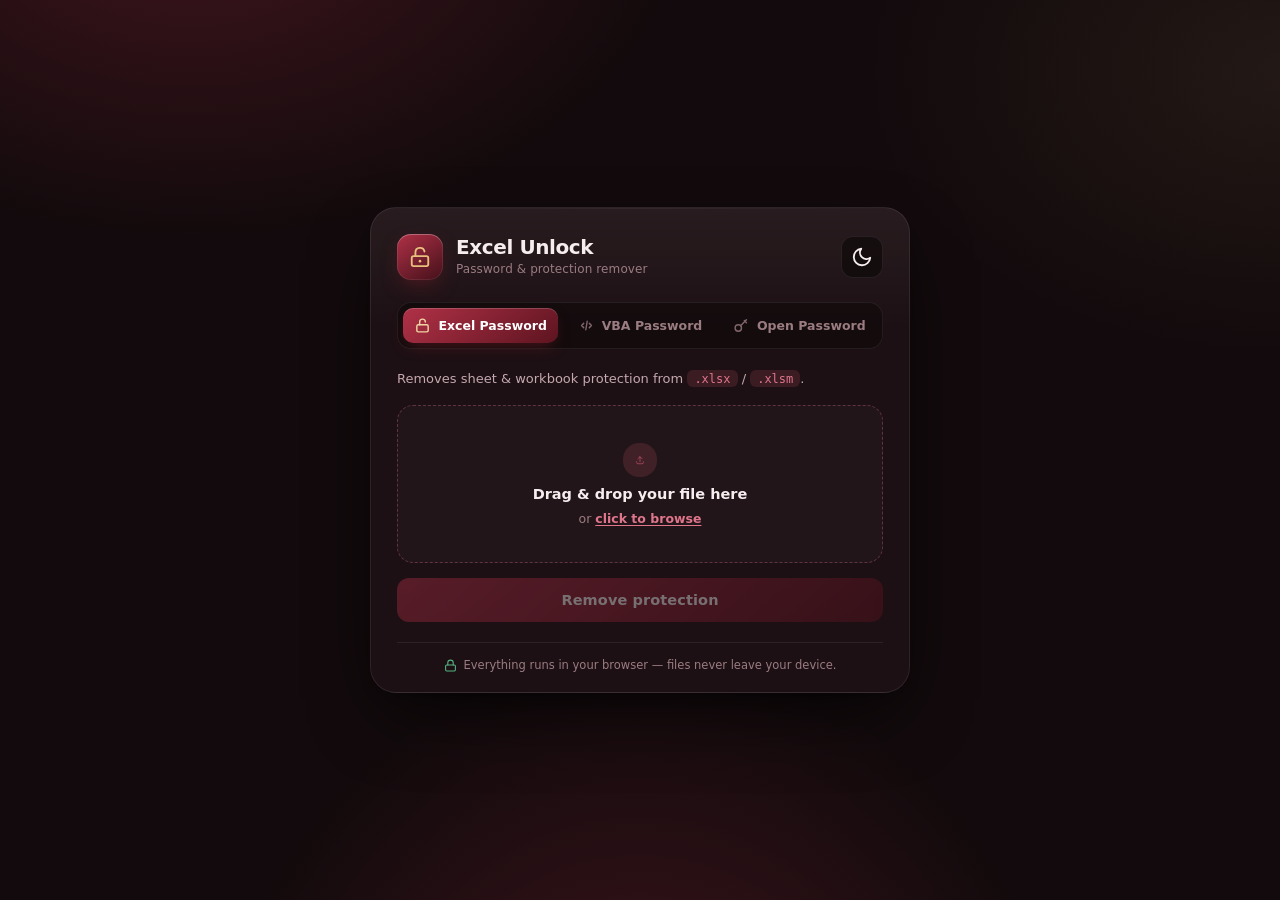
==== commit 6f3d34a8: "Redesign web app with a polished, professional UI Give the web edition its own stylesheet (web-style" ====
--- a/web/Excel Unlock.html
+++ b/web/Excel Unlock.html
@@ -5,232 +5,277 @@
 <meta name="viewport" content="width=device-width, initial-scale=1.0"/>
 <title>Excel Unlock</title>
 <style>
+/* ===== Excel Unlock — web edition (standalone, offline) ===== */
 :root {
-  --maroon-900: #4a0f18;
+  --maroon-900: #44101a;
   --maroon-800: #5e1420;
   --maroon-700: #7b1e2b;
   --maroon-600: #932536;
   --maroon-500: #b03147;
   --maroon-400: #c8536a;
   --gold: #e8c07d;
-
+  --gold-soft: #f0d4a3;
+
+  --radius-xl: 26px;
   --radius: 16px;
-  --radius-sm: 11px;
-  --transition: 160ms cubic-bezier(0.4, 0, 0.2, 1);
-  font-family: "Segoe UI", system-ui, -apple-system, sans-serif;
+  --radius-sm: 12px;
+  --ease: cubic-bezier(0.22, 1, 0.36, 1);
+  --transition: 200ms var(--ease);
+  --font: "Segoe UI", system-ui, -apple-system, "Helvetica Neue", Arial, sans-serif;
+  --mono: ui-monospace, "SF Mono", "Cascadia Code", Consolas, monospace;
 }
 
 :root[data-theme="dark"] {
-  --bg: #170e10;
-  --bg-grad-1: #2c1118;
-  --bg-grad-2: #100809;
-  --card-bg: #221418;
-  --card-bg-2: #2a181d;
-  --card-border: #3a2127;
-  --text: #f5ecee;
-  --text-dim2: #ab8a90;
-  --accent: #b03147;
-  --accent-strong: #c8536a;
-  --dz-bg: #1b1013;
-  --dz-border: #4d2730;
-  --shadow: 0 14px 40px rgba(0, 0, 0, 0.4);
-  --shadow-sm: 0 4px 14px rgba(0, 0, 0, 0.3);
-  --ok: #52c08a;
-  --warn: #e6b155;
-  --err: #ec6f85;
-  --glow: rgba(200, 83, 106, 0.22);
+  --bg: #120a0c;
+  --bg-glow-1: rgba(176, 49, 71, 0.28);
+  --bg-glow-2: rgba(232, 192, 125, 0.08);
+  --card-bg: rgba(34, 20, 24, 0.72);
+  --card-border: rgba(255, 255, 255, 0.08);
+  --card-hi: rgba(255, 255, 255, 0.05);
+  --inset-bg: rgba(10, 6, 7, 0.55);
+  --inset-border: rgba(255, 255, 255, 0.07);
+  --text: #f6edef;
+  --text-dim: #c4a9af;
+  --text-dim2: #9a7c82;
+  --accent: #c8536a;
+  --accent-strong: #e0768c;
+  --dz-bg: rgba(255, 255, 255, 0.025);
+  --dz-border: rgba(224, 118, 140, 0.32);
+  --seg-bg: rgba(10, 6, 7, 0.5);
+  --shadow: 0 30px 80px -24px rgba(0, 0, 0, 0.8), 0 8px 24px -12px rgba(0, 0, 0, 0.6);
+  --shadow-sm: 0 6px 18px rgba(0, 0, 0, 0.4);
+  --ok: #5fd198;
+  --warn: #ecba63;
+  --err: #f0869a;
+  --glow: rgba(200, 83, 106, 0.18);
 }
 :root[data-theme="light"] {
-  --bg: #f4ebee;
-  --bg-grad-1: #fbf4f5;
-  --bg-grad-2: #ecd9de;
-  --card-bg: #ffffff;
-  --card-bg-2: #fdf8f9;
-  --card-border: #ecd9de;
-  --text: #2a141a;
-  --text-dim2: #7d5d64;
-  --accent: #7b1e2b;
-  --accent-strong: #932536;
-  --dz-bg: #fbf3f5;
-  --dz-border: #e2c4cc;
-  --shadow: 0 14px 40px rgba(123, 30, 43, 0.12);
-  --shadow-sm: 0 4px 14px rgba(123, 30, 43, 0.08);
-  --ok: #2e9c66;
-  --warn: #b5801f;
+  --bg: #f1e7ea;
+  --bg-glow-1: rgba(147, 37, 54, 0.14);
+  --bg-glow-2: rgba(232, 192, 125, 0.22);
+  --card-bg: rgba(255, 255, 255, 0.82);
+  --card-border: rgba(123, 30, 43, 0.1);
+  --card-hi: rgba(255, 255, 255, 0.7);
+  --inset-bg: rgba(123, 30, 43, 0.035);
+  --inset-border: rgba(123, 30, 43, 0.1);
+  --text: #2c131a;
+  --text-dim: #6e4a52;
+  --text-dim2: #8a6a71;
+  --accent: #932536;
+  --accent-strong: #7b1e2b;
+  --dz-bg: rgba(123, 30, 43, 0.02);
+  --dz-border: rgba(147, 37, 54, 0.28);
+  --seg-bg: rgba(123, 30, 43, 0.05);
+  --shadow: 0 30px 70px -28px rgba(74, 15, 24, 0.35), 0 8px 20px -10px rgba(74, 15, 24, 0.18);
+  --shadow-sm: 0 5px 16px rgba(123, 30, 43, 0.12);
+  --ok: #1f9c60;
+  --warn: #a9741a;
   --err: #c93b52;
-  --glow: rgba(147, 37, 54, 0.16);
+  --glow: rgba(147, 37, 54, 0.12);
 }
 
 * { box-sizing: border-box; margin: 0; padding: 0; }
-html, body { height: 100%; }
+[hidden] { display: none !important; }
+html { height: 100%; }
 body {
-  background: radial-gradient(1000px 500px at 20% -20%, var(--bg-grad-1), transparent 60%),
-    radial-gradient(800px 420px at 100% 0%, rgba(176, 49, 71, 0.08), transparent 55%), var(--bg);
+  min-height: 100%;
+  font-family: var(--font);
   color: var(--text);
-  height: 100vh;
-  overflow: hidden;
-  transition: background var(--transition), color var(--transition);
+  background:
+    radial-gradient(900px 600px at 15% -10%, var(--bg-glow-1), transparent 55%),
+    radial-gradient(760px 520px at 100% 8%, var(--bg-glow-2), transparent 55%),
+    radial-gradient(700px 700px at 50% 120%, var(--bg-glow-1), transparent 60%),
+    var(--bg);
+  background-attachment: fixed;
   -webkit-font-smoothing: antialiased;
-  user-select: none;
-}
+  text-rendering: optimizeLegibility;
+  display: flex;
+  align-items: center;
+  justify-content: center;
+  padding: 28px 18px;
+  transition: background 400ms var(--ease), color var(--transition);
+}
+
+/* ---------- Card ---------- */
 .app {
-  max-width: none;
-  margin: 0;
-  height: 100vh;
-  padding: 18px 22px 14px;
+  width: 100%;
+  max-width: 540px;
+  background: linear-gradient(180deg, var(--card-hi), transparent 120px), var(--card-bg);
+  border: 1px solid var(--card-border);
+  border-radius: var(--radius-xl);
+  box-shadow: var(--shadow);
+  backdrop-filter: blur(22px) saturate(1.3);
+  -webkit-backdrop-filter: blur(22px) saturate(1.3);
+  padding: 26px 26px 20px;
   display: flex;
   flex-direction: column;
+  position: relative;
+  overflow: hidden;
+}
+.app::before {
+  content: "";
+  position: absolute; inset: 0 0 auto 0; height: 1px;
+  background: linear-gradient(90deg, transparent, var(--card-hi), transparent);
+  pointer-events: none;
 }
 
 /* ---------- Top bar ---------- */
-.topbar { display: flex; align-items: center; justify-content: space-between; margin-bottom: 16px; }
-.brand { display: flex; align-items: center; gap: 12px; }
+.topbar { display: flex; align-items: center; justify-content: space-between; margin-bottom: 22px; }
+.brand { display: flex; align-items: center; gap: 13px; }
 .logo {
-  width: 44px; height: 44px; border-radius: 13px;
-  background: linear-gradient(140deg, var(--maroon-500), var(--maroon-800));
+  width: 46px; height: 46px; border-radius: 14px;
+  background: linear-gradient(145deg, var(--maroon-500), var(--maroon-900));
   color: var(--gold); display: grid; place-items: center;
-  box-shadow: var(--shadow-sm), inset 0 1px 0 rgba(255,255,255,0.15);
-}
-.brand-text h1 { font-size: 20px; font-weight: 700; letter-spacing: -0.3px; }
-.subtitle { font-size: 12px; color: var(--text-dim2); }
+  box-shadow: 0 8px 20px -6px rgba(123, 30, 43, 0.6), inset 0 1px 0 rgba(255, 255, 255, 0.22);
+  position: relative;
+}
+.logo::after {
+  content: ""; position: absolute; inset: 0; border-radius: inherit;
+  box-shadow: inset 0 0 0 1px rgba(255, 255, 255, 0.08);
+}
+.brand-text h1 { font-size: 20px; font-weight: 750; letter-spacing: -0.4px; line-height: 1.1; }
+.subtitle { font-size: 12px; color: var(--text-dim2); margin-top: 2px; letter-spacing: 0.1px; }
 .icon-btn {
   width: 42px; height: 42px; border-radius: 12px;
-  border: 1px solid var(--card-border); background: var(--card-bg);
+  border: 1px solid var(--card-border); background: var(--inset-bg);
   color: var(--text); cursor: pointer; display: grid; place-items: center;
   transition: var(--transition);
 }
-.icon-btn:hover { transform: translateY(-2px); border-color: var(--accent); box-shadow: var(--shadow-sm); }
-
-/* ---------- Tabs ---------- */
+.icon-btn:hover { color: var(--accent-strong); border-color: var(--accent); transform: translateY(-2px); box-shadow: var(--shadow-sm); }
+.icon-btn:active { transform: translateY(0); }
+
+/* ---------- Tabs (segmented) ---------- */
 .tabs {
-  display: flex; gap: 6px; padding: 0 0 2px;
-  border-bottom: 1px solid var(--card-border); margin-bottom: 18px;
+  display: flex; gap: 4px; padding: 5px;
+  background: var(--seg-bg); border: 1px solid var(--inset-border);
+  border-radius: 14px; margin-bottom: 20px;
 }
 .tab {
-  position: relative;
   flex: 1; display: flex; align-items: center; justify-content: center; gap: 7px;
-  padding: 11px 8px 13px; border: none; background: transparent; cursor: pointer;
-  font-size: 13px; font-weight: 600; color: var(--text-dim2);
-  transition: var(--transition);
-}
+  padding: 9px 6px; border: none; background: transparent; cursor: pointer;
+  font-family: var(--font); font-size: 12.5px; font-weight: 600; color: var(--text-dim2);
+  border-radius: 10px; transition: var(--transition); white-space: nowrap;
+}
+.tab svg { opacity: 0.8; transition: var(--transition); }
 .tab:hover { color: var(--text); }
-.tab.active { color: var(--accent-strong); }
-.tab.active::after {
-  content: "";
-  position: absolute; left: 10%; right: 10%; bottom: -2px; height: 3px;
-  border-radius: 3px 3px 0 0;
-  background: linear-gradient(90deg, var(--maroon-500), var(--maroon-700));
-}
+.tab.active {
+  color: #fff;
+  background: linear-gradient(140deg, var(--maroon-500), var(--maroon-800));
+  box-shadow: 0 6px 16px -6px rgba(123, 30, 43, 0.65), inset 0 1px 0 rgba(255, 255, 255, 0.18);
+}
+.tab.active svg { opacity: 1; color: var(--gold-soft); }
 
 /* ---------- Panels ---------- */
-.panels {
-  flex: 1;
-  padding: 0;
-  overflow-y: auto;
-  position: relative;
-  display: flex;
-  flex-direction: column;
-  justify-content: center;
-}
-.panel { display: none; animation: fade 200ms ease; }
-.panel.active { display: block; }
-@keyframes fade { from { opacity: 0; transform: translateY(5px); } to { opacity: 1; transform: translateY(0); } }
-.panel-desc { font-size: 13px; color: var(--text-dim2); line-height: 1.5; margin-bottom: 14px; }
-code { background: var(--glow); padding: 1px 6px; border-radius: 6px; font-size: 12px; color: var(--accent-strong); }
+.panels { position: relative; }
+.panel { display: none; }
+.panel.active { display: block; animation: rise 280ms var(--ease); }
+@keyframes rise { from { opacity: 0; transform: translateY(8px); } to { opacity: 1; transform: translateY(0); } }
+.panel-desc { font-size: 13px; color: var(--text-dim); line-height: 1.55; margin-bottom: 16px; }
+code { background: var(--glow); padding: 1.5px 7px; border-radius: 6px; font-size: 12px; font-family: var(--mono); color: var(--accent-strong); }
 
 /* ---------- Dropzone ---------- */
 .dropzone {
-  position: relative; border: 2px dashed var(--dz-border); background: var(--dz-bg);
-  border-radius: var(--radius-sm); min-height: 150px; display: grid; place-items: center;
-  text-align: center; padding: 20px; cursor: pointer; transition: var(--transition);
-  margin-bottom: 14px; overflow: hidden;
-}
-.dropzone.compact { min-height: 110px; padding: 14px; margin-bottom: 12px; }
-.dropzone:hover { border-color: var(--accent); background: color-mix(in srgb, var(--dz-bg) 82%, var(--accent) 18%); }
-.dropzone:focus-visible { outline: none; border-color: var(--accent-strong); box-shadow: 0 0 0 3px var(--glow); }
+  position: relative; border: 1.5px dashed var(--dz-border); background: var(--dz-bg);
+  border-radius: var(--radius); min-height: 158px; display: grid; place-items: center;
+  text-align: center; padding: 22px; cursor: pointer; transition: var(--transition);
+  margin-bottom: 15px; overflow: hidden;
+}
+.dropzone.compact { min-height: 118px; padding: 16px; margin-bottom: 13px; }
+.dropzone:hover { border-color: var(--accent); background: color-mix(in srgb, var(--dz-bg) 60%, var(--accent) 7%); transform: translateY(-1px); }
+.dropzone:focus-visible { outline: none; border-color: var(--accent-strong); box-shadow: 0 0 0 4px var(--glow); }
 .panel .dropzone.drag-active {
   border-color: var(--accent-strong); border-style: solid;
-  background: color-mix(in srgb, var(--dz-bg) 70%, var(--accent) 30%);
-}
-.dz-empty { display: flex; flex-direction: column; align-items: center; gap: 6px; pointer-events: none; }
-.dz-ico { color: var(--accent); transition: transform var(--transition); }
-.drag-active .dz-ico { transform: translateY(-4px) scale(1.08); }
-.dz-title { font-size: 14.5px; font-weight: 600; color: var(--text); }
+  background: color-mix(in srgb, var(--dz-bg) 55%, var(--accent) 16%);
+  transform: translateY(-1px);
+}
+.dz-empty { display: flex; flex-direction: column; align-items: center; gap: 9px; pointer-events: none; }
+.dz-ico {
+  color: var(--accent); transition: transform var(--transition);
+  padding: 12px; border-radius: 16px; background: var(--glow);
+}
+.drag-active .dz-ico { transform: translateY(-5px) scale(1.06); }
+.dz-title { font-size: 14.5px; font-weight: 650; color: var(--text); }
 .dz-sub { font-size: 12.5px; color: var(--text-dim2); }
-.link { color: var(--accent-strong); font-weight: 600; text-decoration: underline; text-underline-offset: 2px; }
+.link { color: var(--accent-strong); font-weight: 650; text-decoration: underline; text-underline-offset: 2px; }
 .dz-file {
-  display: flex; align-items: center; gap: 11px; width: 100%; padding: 12px 14px;
-  background: var(--card-bg); border: 1px solid var(--card-border); border-radius: var(--radius-sm);
-  box-shadow: var(--shadow-sm);
-}
+  display: flex; align-items: center; gap: 12px; width: 100%; padding: 13px 15px;
+  background: var(--inset-bg); border: 1px solid var(--inset-border); border-radius: var(--radius-sm);
+}
+.dz-file[hidden] { display: none; }
 .file-ico { color: var(--accent-strong); flex-shrink: 0; }
 .dz-filename {
   flex: 1; min-width: 0; font-size: 13.5px; font-weight: 600; text-align: left;
   overflow: hidden; text-overflow: ellipsis; white-space: nowrap; direction: ltr; user-select: text;
 }
 .clear-btn {
-  width: 26px; height: 26px; border-radius: 8px; border: none; background: var(--glow);
-  color: var(--accent-strong); font-size: 17px; line-height: 1; cursor: pointer; flex-shrink: 0;
+  width: 28px; height: 28px; border-radius: 9px; border: none; background: var(--glow);
+  color: var(--accent-strong); font-size: 18px; line-height: 1; cursor: pointer; flex-shrink: 0;
   transition: var(--transition);
 }
 .clear-btn:hover { background: var(--accent); color: #fff; }
 .dz-overlay {
   position: absolute; inset: 0; display: grid; place-items: center;
-  background: color-mix(in srgb, var(--accent) 22%, transparent); color: var(--text);
-  font-size: 15px; font-weight: 700; opacity: 0; pointer-events: none; transition: opacity var(--transition);
+  background: color-mix(in srgb, var(--accent) 24%, transparent); color: #fff;
+  font-size: 15px; font-weight: 700; letter-spacing: 0.3px;
+  opacity: 0; pointer-events: none; transition: opacity var(--transition);
+  backdrop-filter: blur(2px);
 }
 .drag-active .dz-overlay { opacity: 1; }
 
 /* ---------- Run button ---------- */
 .run-btn {
-  width: 100%; border: none; border-radius: var(--radius-sm); padding: 13px; font-size: 14.5px;
-  font-weight: 700; color: #fff; background: linear-gradient(135deg, var(--maroon-500), var(--maroon-800));
-  cursor: pointer; transition: var(--transition); box-shadow: 0 8px 20px rgba(123, 30, 43, 0.35);
-}
-.run-btn:hover:not(:disabled) { transform: translateY(-2px); box-shadow: 0 12px 26px rgba(123, 30, 43, 0.48); }
+  width: 100%; border: none; border-radius: var(--radius-sm); padding: 14px; font-size: 14.5px;
+  font-family: var(--font); font-weight: 700; letter-spacing: 0.1px; color: #fff;
+  background: linear-gradient(140deg, var(--maroon-500), var(--maroon-800));
+  cursor: pointer; transition: var(--transition);
+  box-shadow: 0 12px 26px -10px rgba(123, 30, 43, 0.6), inset 0 1px 0 rgba(255, 255, 255, 0.16);
+}
+.run-btn:hover:not(:disabled) { transform: translateY(-2px); box-shadow: 0 18px 34px -12px rgba(123, 30, 43, 0.72), inset 0 1px 0 rgba(255, 255, 255, 0.2); }
 .run-btn:active:not(:disabled) { transform: translateY(0); }
 .run-btn:disabled { opacity: 0.4; cursor: not-allowed; box-shadow: none; }
 .run-btn.busy { cursor: progress; opacity: 0.85; }
-.run-btn.compact { width: auto; flex-shrink: 0; padding: 12px 24px; }
+.run-btn.compact { width: auto; flex-shrink: 0; padding: 13px 24px; }
 .run-btn.ghost {
   background: transparent; color: var(--err); box-shadow: none;
-  border: 1px solid color-mix(in srgb, var(--err) 45%, transparent);
+  border: 1px solid color-mix(in srgb, var(--err) 42%, transparent);
 }
 .run-btn.ghost:hover:not(:disabled) { background: color-mix(in srgb, var(--err) 12%, transparent); transform: none; box-shadow: none; }
 
 /* ---------- Crypto options ---------- */
-.pw-row { display: flex; gap: 10px; margin-bottom: 12px; }
+.pw-row { display: flex; gap: 10px; margin-bottom: 13px; }
 .pw-input {
-  flex: 1; min-width: 0; padding: 11px 13px; font-size: 13.5px; border-radius: var(--radius-sm);
-  border: 1px solid var(--card-border); background: var(--dz-bg); color: var(--text);
-  transition: var(--transition); user-select: text;
+  flex: 1; min-width: 0; padding: 13px 14px; font-size: 13.5px; font-family: var(--font);
+  border-radius: var(--radius-sm); border: 1px solid var(--inset-border); background: var(--inset-bg);
+  color: var(--text); transition: var(--transition); user-select: text;
 }
 .pw-input::placeholder { color: var(--text-dim2); }
-.pw-input:focus { outline: none; border-color: var(--accent-strong); box-shadow: 0 0 0 3px var(--glow); }
+.pw-input:focus { outline: none; border-color: var(--accent-strong); box-shadow: 0 0 0 4px var(--glow); }
 .pw-input:disabled { opacity: 0.5; }
 
 .opts-grid {
-  display: flex; flex-wrap: wrap; align-items: center; gap: 10px 14px;
-  padding: 11px 13px; background: var(--dz-bg); border: 1px solid var(--card-border);
-  border-radius: var(--radius-sm); margin-bottom: 10px;
-}
-.opt { display: flex; align-items: center; gap: 8px; font-size: 13px; color: var(--text); }
-.opt input[type="checkbox"] { width: 16px; height: 16px; accent-color: var(--accent); }
+  display: flex; flex-wrap: wrap; align-items: center; gap: 11px 16px;
+  padding: 13px 15px; background: var(--inset-bg); border: 1px solid var(--inset-border);
+  border-radius: var(--radius-sm); margin-bottom: 11px;
+}
+.opt { display: flex; align-items: center; gap: 8px; font-size: 13px; color: var(--text); cursor: pointer; }
+.opt input[type="checkbox"] { width: 16px; height: 16px; accent-color: var(--accent); cursor: pointer; }
 .opt-inline { display: flex; align-items: center; gap: 7px; }
 .opt-inline span { font-size: 12.5px; color: var(--text-dim2); }
-.muted { color: var(--text-dim2); font-size: 12px; margin-bottom: 10px; direction: ltr; }
+.muted { color: var(--text-dim2); font-size: 12px; margin-bottom: 11px; direction: ltr; }
 .hidden-when-empty:empty { display: none; }
 .mini-btn, .mini-select {
-  padding: 7px 11px; font-size: 12.5px; border-radius: 9px; border: 1px solid var(--card-border);
-  background: var(--card-bg); color: var(--text); cursor: pointer; transition: var(--transition);
+  padding: 8px 12px; font-size: 12.5px; font-family: var(--font); border-radius: 9px;
+  border: 1px solid var(--inset-border); background: var(--card-bg); color: var(--text);
+  cursor: pointer; transition: var(--transition);
 }
 .mini-btn:hover:not(:disabled) { border-color: var(--accent); }
 .mini-btn:disabled { opacity: 0.5; cursor: not-allowed; }
+.mini-select:focus { outline: none; border-color: var(--accent); }
 
 .recover-actions { display: flex; gap: 10px; }
 .progress {
-  display: flex; align-items: center; gap: 10px; font-size: 12.5px; color: var(--text-dim2);
-  font-family: ui-monospace, monospace; margin-top: 11px;
+  display: flex; align-items: center; gap: 10px; font-size: 12.5px; color: var(--text-dim);
+  font-family: var(--mono); margin-top: 13px;
 }
 .spinner {
   width: 15px; height: 15px; border: 2px solid var(--glow); border-top-color: var(--accent-strong);
@@ -240,26 +285,38 @@
 
 /* ---------- Result ---------- */
 .result {
-  margin-top: 13px; font-size: 13px; line-height: 1.5; display: none; border-radius: var(--radius-sm);
-  padding: 12px 14px; border: 1px solid transparent; align-items: flex-start; gap: 10px;
-}
-.result.show { display: flex; animation: pop 220ms cubic-bezier(0.34, 1.56, 0.64, 1); }
-@keyframes pop { from { opacity: 0; transform: translateY(6px); } to { opacity: 1; transform: translateY(0); } }
+  margin-top: 15px; font-size: 13px; line-height: 1.55; display: none; border-radius: var(--radius-sm);
+  padding: 13px 15px; border: 1px solid transparent; align-items: flex-start; gap: 11px;
+}
+.result.show { display: flex; animation: pop 260ms cubic-bezier(0.34, 1.56, 0.64, 1); }
+@keyframes pop { from { opacity: 0; transform: translateY(7px) scale(0.99); } to { opacity: 1; transform: translateY(0) scale(1); } }
 .result .r-ico { flex-shrink: 0; margin-top: 1px; }
 .result .r-title { font-weight: 700; margin-bottom: 2px; }
 .result .path {
-  display: block; margin-top: 5px; font-family: ui-monospace, monospace; font-size: 11.5px;
+  display: block; margin-top: 5px; font-family: var(--mono); font-size: 11.5px;
   color: var(--text-dim2); word-break: break-all; direction: ltr; user-select: text;
 }
-.result.ok { background: color-mix(in srgb, var(--ok) 12%, transparent); border-color: color-mix(in srgb, var(--ok) 35%, transparent); }
+.result.ok { background: color-mix(in srgb, var(--ok) 13%, transparent); border-color: color-mix(in srgb, var(--ok) 32%, transparent); }
 .result.ok .r-ico, .result.ok .r-title { color: var(--ok); }
-.result.warn { background: color-mix(in srgb, var(--warn) 12%, transparent); border-color: color-mix(in srgb, var(--warn) 35%, transparent); }
+.result.warn { background: color-mix(in srgb, var(--warn) 13%, transparent); border-color: color-mix(in srgb, var(--warn) 32%, transparent); }
 .result.warn .r-ico, .result.warn .r-title { color: var(--warn); }
-.result.err { background: color-mix(in srgb, var(--err) 12%, transparent); border-color: color-mix(in srgb, var(--err) 35%, transparent); }
+.result.err { background: color-mix(in srgb, var(--err) 13%, transparent); border-color: color-mix(in srgb, var(--err) 32%, transparent); }
 .result.err .r-ico, .result.err .r-title { color: var(--err); }
 
 /* ---------- Footer ---------- */
-.footer { margin-top: 12px; text-align: center; font-size: 11.5px; color: var(--text-dim2); }
+.footer {
+  margin-top: 20px; padding-top: 15px; text-align: center; font-size: 11.5px; color: var(--text-dim2);
+  border-top: 1px solid var(--inset-border); display: flex; align-items: center; justify-content: center; gap: 7px;
+}
+.footer svg { color: var(--ok); opacity: 0.85; }
+
+/* ---------- Responsive ---------- */
+@media (max-width: 480px) {
+  body { padding: 0; align-items: stretch; }
+  .app { max-width: none; min-height: 100vh; border-radius: 0; border: none; padding: 22px 18px; justify-content: flex-start; }
+  .tab span { font-size: 11.5px; }
+  .brand-text h1 { font-size: 18px; }
+}
 </style></head><body>
     <div class="app">
       <header class="topbar">
@@ -330,7 +387,7 @@
           <div class="result" data-tool="crypto"></div>
         </section>
       </div>
-      <footer class="footer">Everything runs in your browser — files never leave your device.</footer>
+      <footer class="footer"><svg viewBox="0 0 24 24" width="13" height="13" fill="none" stroke="currentColor" stroke-width="2" stroke-linecap="round" stroke-linejoin="round"><rect x="3" y="11" width="18" height="11" rx="2"/><path d="M7 11V7a5 5 0 0 1 10 0v4"/></svg><span>Everything runs in your browser — files never leave your device.</span></footer>
     </div>
     <input type="file" id="fileInput" accept=".xlsx,.xlsm,.xlsb,.xls" hidden />
 <script>
